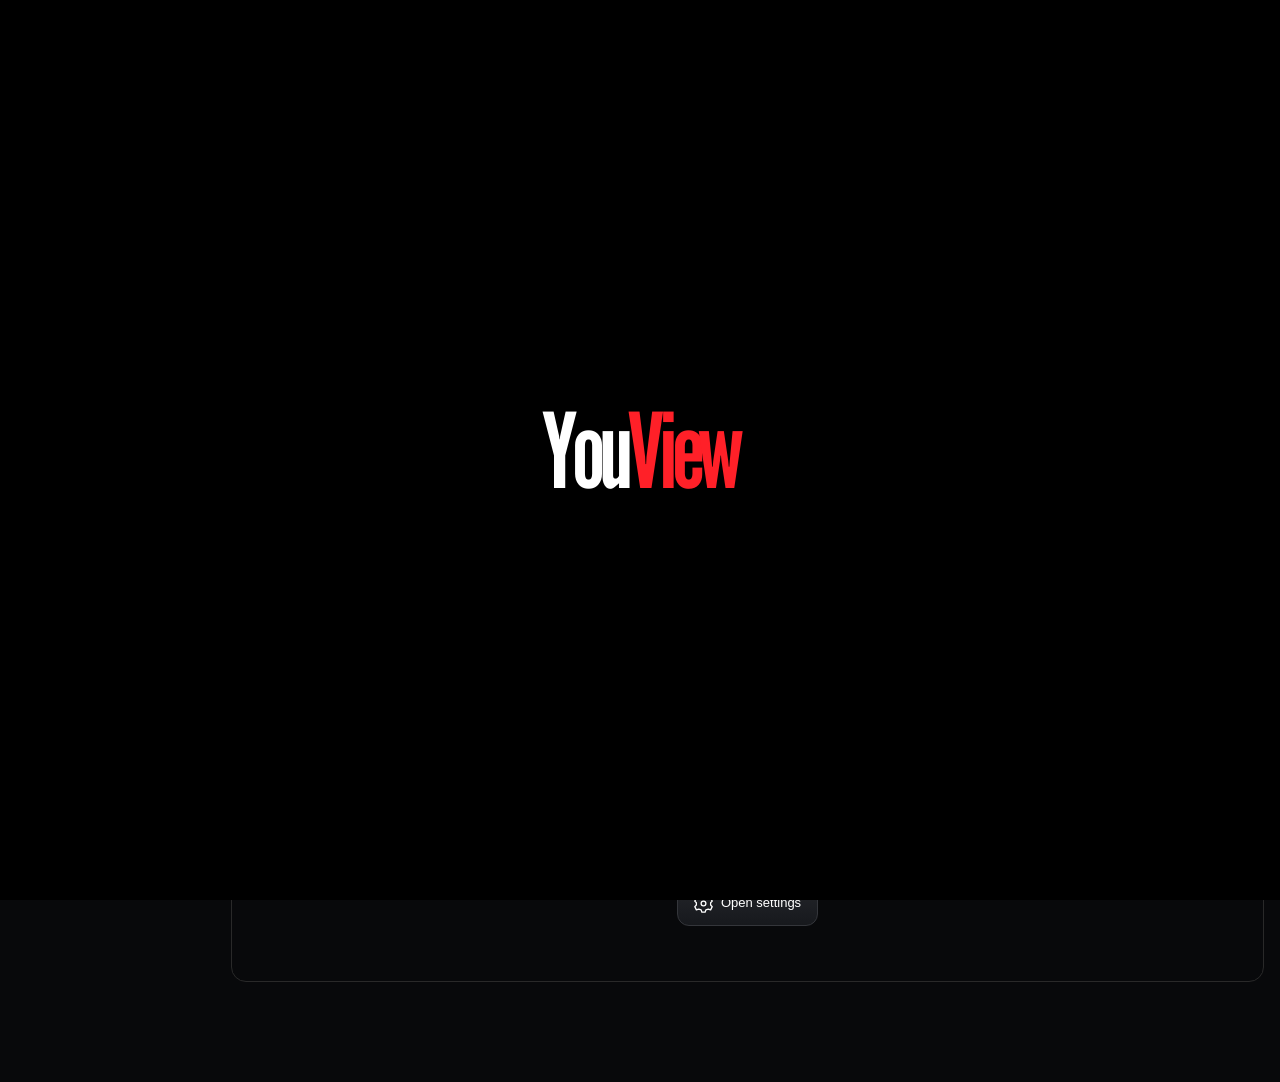
==== index.html @ bae87413 "Add iOS-style navigation, action sheets, touch feedback and quieter refreshes" ====
<!doctype html><html lang="en"><head><meta charset="utf-8"><meta name="viewport" content="width=device-width,initial-scale=1,viewport-fit=cover"><meta name="referrer" content="strict-origin-when-cross-origin"><link rel="preconnect" href="https://www.youtube.com"><meta name="theme-color" content="#0B0B0E"><meta name="apple-mobile-web-app-capable" content="yes"><meta name="apple-mobile-web-app-title" content="YouView"><meta name="description" content="Your YouTube. Your channels. Nothing else."><link rel="icon" href="./icons/icon-32.png"><link rel="apple-touch-icon" sizes="180x180" href="./icons/icon-180.png"><link rel="manifest" href="./manifest.webmanifest"><title>YouView</title><style>
*{box-sizing:border-box} :root{color-scheme:dark;font-family:"League Gothic","Arial Narrow",sans-serif;background:#0f0f0f;color:#f1f1f1}body{margin:0}button,input,select{font:inherit}button,a{ -webkit-tap-highlight-color:transparent}button{cursor:pointer;color:inherit;background:none;border:0}a{color:inherit}button:hover{background:#303030}header{position:sticky;top:0;background:#0f0f0ff5;z-index:10;height:68px;display:flex;align-items:center;gap:24px;padding:0 28px;border-bottom:1px solid #222}.brand{font-size:25px;font-weight:750;letter-spacing:-1.4px;display:flex;align-items:center;gap:9px;white-space:nowrap}.mark{background:#ff0033;color:white;border-radius:9px;padding:5px 10px;font-size:20px;letter-spacing:0}.search{max-width:600px;width:100%;display:flex;margin:auto;border:1px solid #3b3b3b;border-radius:24px;overflow:hidden}.search input{background:#121212;border:0;color:white;padding:11px 18px;min-width:0;width:100%;outline:none}.search button{background:#272727;padding:10px 22px}.avatar{background:#6b2935;border-radius:50%;width:34px;height:34px;font-weight:bold}aside{position:fixed;top:80px;bottom:0;width:205px;padding:12px;display:flex;flex-direction:column;gap:7px}aside button{text-align:left;padding:13px 17px;border-radius:10px;font-size:14px}.active{background:#292929!important}.muted{color:#aaa;font-size:13px;line-height:1.6}.aside-foot{margin-top:auto;padding:16px;font-size:11px;color:#888;line-height:1.8}main{margin-left:215px;padding:24px 30px 110px;max-width:1900px}h1{font-size:24px;margin:0 0 7px;letter-spacing:-.6px}h2{font-size:19px}.intro{display:flex;justify-content:space-between;align-items:center;gap:15px;margin-bottom:23px}.pill{border:1px solid #444;border-radius:22px;padding:9px 16px;font-size:13px;white-space:nowrap}.channels{display:flex;gap:22px;overflow:auto;padding:5px 2px 23px;scrollbar-width:thin}.channel{width:76px;flex-shrink:0;text-align:center;padding:0;font-size:11px;line-height:1.4}.bubble{width:62px;height:62px;border-radius:50%;background:#242424;border:2px solid #454545;display:grid;place-items:center;font-size:18px;font-weight:bold;position:relative;margin:0 auto 8px;overflow:visible}.bubble img{width:100%;height:100%;border-radius:50%;object-fit:cover}.badge{position:absolute;right:-5px;top:-3px;background:#f03;color:white;padding:2px 5px;border-radius:10px;font-size:10px}.filters{display:flex;gap:9px;overflow:auto;padding:16px 0 23px;border-top:1px solid #272727}.chip{background:#272727;padding:8px 13px;border-radius:8px;font-size:13px;white-space:nowrap}.chip.on{background:#f1f1f1;color:#111}.grid{display:grid;grid-template-columns:repeat(3,minmax(0,1fr));gap:30px 18px}.card{min-width:0;cursor:pointer}.thumb{aspect-ratio:16/9;background:#252525;border-radius:12px;overflow:hidden;position:relative}.thumb img{width:100%;height:100%;object-fit:cover}.progress{position:absolute;bottom:0;left:0;height:3px;background:#ff0033}.duration{position:absolute;right:7px;bottom:8px;background:#000c;font-size:11px;padding:3px 5px;border-radius:4px}.card.done .thumb img{opacity:.65}.video-title{font-size:15px;line-height:1.4;margin:11px 0 5px;font-weight:600;display:-webkit-box;-webkit-line-clamp:2;-webkit-box-orient:vertical;overflow:hidden}.empty{padding:55px 25px;border:1px solid #292929;border-radius:15px;text-align:center;grid-column:1/-1}.empty .big{font-size:35px;color:#777;margin-bottom:18px}.empty p{max-width:530px;margin:12px auto 22px;color:#aaa;line-height:1.7;font-size:14px}.red{background:#f03!important;border:0;color:white}.rows{max-width:950px}.row{display:flex;gap:15px;align-items:center;padding:15px 0;border-bottom:1px solid #272727}.row .name{flex:1;min-width:0}.row input{max-width:320px;width:100%;background:#181818;border:1px solid #444;padding:10px;border-radius:7px;color:white}.row select{background:#222;border:1px solid #444;padding:8px;max-width:110px}.panel{background:#191919;border:1px solid #303030;border-radius:12px;padding:22px;margin:22px 0;max-width:950px}.panel p{font-size:14px;color:#bbb;line-height:1.65}.panel input{background:#111;border:1px solid #444;padding:11px;color:white;border-radius:6px;width:100%;margin:8px 0}.tabs{display:flex;gap:14px;border-bottom:1px solid #333;margin:20px 0}.tabs button{padding:12px 3px;font-weight:600;color:#aaa}.tabs .on{color:white;border-bottom:2px solid white}.player-shell{position:fixed;z-index:30;right:25px;bottom:24px;width:min(700px,calc(100vw - 40px));background:#181818;border:1px solid #444;border-radius:12px;box-shadow:0 15px 80px #000a;overflow:hidden}.player-shell.mini{width:356px}.player-frame{height:394px;background:#000}.mini .player-frame{height:201px}.player-feedback{display:flex;align-items:center;gap:10px;padding:9px 14px;border-top:1px solid #303030;color:#bbb;font-size:12px}.player-feedback span{flex:1}.player-feedback .pill{padding:5px 10px}.player-bar{padding:10px 14px;display:flex;align-items:center;gap:8px}.player-bar strong{font-size:13px;flex:1;white-space:nowrap;overflow:hidden;text-overflow:ellipsis}.player-bar button{padding:7px;border-radius:6px}.details{padding:0 16px 16px;max-height:240px;overflow:auto;font-size:13px}.details summary{cursor:pointer;padding:10px 0}.details p{white-space:pre-wrap;line-height:1.6}.mini .details{display:none}.chapters button{display:block;text-align:left;padding:8px;width:100%;color:#ddd}.toast{position:fixed;left:50%;bottom:85px;transform:translateX(-50%);z-index:100;background:#eee;color:#111;padding:12px 22px;border-radius:10px;max-width:90%;font-size:13px}footer.mobile{display:none}.status{font-size:12px;color:#aaa;padding:6px 0 20px}.hidden{display:none!important}.history-day{grid-column:1/-1;margin:5px 0;font-size:16px}.toolbar{display:flex;align-items:center;gap:10px;margin:14px 0}.small{font-size:12px}.pending{color:#e4b76b}.loading{animation:pulse 1s infinite}@keyframes pulse{50%{opacity:.4}}@media(min-width:1600px){.grid{grid-template-columns:repeat(4,minmax(0,1fr))}}@media(max-width:1100px){aside{width:170px}main{margin-left:175px;padding:20px}.grid{grid-template-columns:repeat(2,minmax(0,1fr))}}@media(max-width:700px){header{height:60px;padding:0 15px;gap:12px}.brand{font-size:22px}.mark{font-size:15px;padding:5px 8px}.avatar{display:none}.search{margin-left:5px}.search input{padding:9px 12px;font-size:13px}.search button{padding:8px 12px}aside{display:none}main{margin:0;padding:20px 15px 100px}.intro h1{font-size:22px}.intro .muted{font-size:12px}.intro .pill{font-size:11px;padding:9px 11px}.channels{gap:14px}.channel{width:65px}.bubble{width:56px;height:56px}.grid{grid-template-columns:1fr;gap:25px}.thumb{border-radius:10px}.filters{padding-bottom:18px}.row{flex-wrap:wrap;gap:9px}.row .name{flex-basis:65%}.row input{max-width:none}.row select{max-width:130px}.player-shell{right:10px;bottom:76px;width:calc(100vw - 20px)}.player-frame{height:max(200px,calc((100vw - 20px)*.5625))}.player-shell.mini{width:min(356px,calc(100vw - 20px))}.mini .player-frame{height:201px}footer.mobile{position:fixed;bottom:0;left:0;right:0;z-index:20;background:#101010;border-top:1px solid #333;display:flex;padding:6px 5px max(9px,env(safe-area-inset-bottom))}footer.mobile button{flex:1;font-size:10px;padding:6px;border-radius:7px}footer.mobile span{display:block;font-size:20px;margin-bottom:4px}.panel{padding:17px}.details{max-height:180px}}
.player-shell.shorts-full{inset:0;width:100vw;max-width:none;height:100vh;height:100dvh;border:0;border-radius:0;display:flex;flex-direction:column;padding-top:env(safe-area-inset-top);padding-bottom:env(safe-area-inset-bottom)}.shorts-full .player-frame{flex:1;min-height:200px;height:auto!important}.shorts-full .player-frame iframe{display:block;width:100%;height:100%;border:0}.shorts-full .player-bar,.shorts-full .player-feedback,.shorts-full .details{flex-shrink:0}.shorts-full .details{padding:6px 14px}.shorts-full .details details,.shorts-full #chapters{display:none}.live-section{margin:18px 0 28px}.live-section h2{font-size:20px}.live-section .grid{max-width:1100px}@media(max-width:760px){header .brand{flex-shrink:0}header .search{min-width:0;flex:1}header .search input{min-width:0;width:100%}header .avatar{flex-shrink:0}footer.mobile button{min-width:0;flex:1;font-size:10px}}
.details .toolbar{flex-wrap:wrap}@media(max-width:700px){.details{max-height:min(330px,40dvh)}}
</style><link rel="preload" href="./fonts/Montserrat.ttf" as="font" type="font/ttf" crossorigin><link rel="stylesheet" href="./design.css?v=1.12.0"><link rel="stylesheet" href="./home.css?v=1.12.0"><link rel="stylesheet" href="./brand.css?v=1.12.0"><link rel="stylesheet" href="./assets/icon-system.css?v=icons-1"><style id="splash-critical">@font-face{font-family:YouViewSplash;src:url(./fonts/LeagueGothic.ttf) format("truetype");font-display:swap}
#startup-screen{position:fixed;inset:0;z-index:200;display:flex;align-items:center;justify-content:center;flex-direction:column;background:#000;gap:24px;opacity:1;transition:opacity .24s ease;isolation:isolate}
#startup-screen.departing{opacity:0;pointer-events:none}
.splash-title{position:relative;display:inline-block;font-family:YouViewSplash,Impact,sans-serif;font-weight:400;font-size:clamp(44px,12vw,104px);letter-spacing:-.045em;line-height:1.2;color:#fff;animation:splash-reveal 2.5s cubic-bezier(.2,.7,.2,1) both}
.splash-title .view{color:#ff2028}
.splash-title::after{content:'YouView';position:absolute;inset:0;color:transparent;background:linear-gradient(105deg,transparent 35%,#ff202855 45%,#fff9 49%,#ff2028 52%,transparent 62%);background-size:300% 100%;background-clip:text;-webkit-background-clip:text;pointer-events:none;animation:splash-sweep 2.5s ease-out both}
.splash-title::before{content:'';position:absolute;top:59%;left:55%;width:58%;height:1px;background:linear-gradient(90deg,#ff202800,#ff202899,transparent);filter:drop-shadow(0 0 5px #ff2028);opacity:0;animation:splash-trail 2.5s ease-out both;pointer-events:none}
.splash-status{position:absolute;bottom:max(18%,80px);text-align:center;max-width:300px;font:14px/1.5 var(--font-support);color:#a6abad;padding:16px}
.splash-status button{margin-top:14px}
.splash-loading{position:absolute;width:1px;height:1px;overflow:hidden;clip-path:inset(50%)}
@keyframes splash-reveal{0%{opacity:0;transform:scale(.96)}35%,100%{opacity:1;transform:scale(1)}}
@keyframes splash-sweep{0%,15%{background-position:150% 0;opacity:0}25%{opacity:1}85%{background-position:-50% 0;opacity:.8}100%{background-position:-50% 0;opacity:0}}
@keyframes splash-trail{0%,30%{opacity:0;transform:translateX(-12px)}60%{opacity:.65}100%{opacity:0;transform:translateX(24px)}}
@media(prefers-reduced-motion:reduce){.splash-title{animation:none}.splash-title::before,.splash-title::after{display:none}#startup-screen{transition:opacity .15s linear}}
</style><link rel="stylesheet" href="./assets/channels.css?v=1.10.4"><link rel="stylesheet" href="./assets/resume.css?v=1.12.0"><link rel="stylesheet" href="./assets/watch.css?v=1.12.0"><link rel="stylesheet" href="./assets/shorts-mini.css?v=1.12.0"><link rel="stylesheet" href="./assets/ios.css?v=1.12.0"></head><body><div id="startup-screen" role="status" aria-live="polite"><strong class="splash-title" aria-label="YouView">You<span class="view">View</span></strong><span class="splash-loading">Loading your saved library</span><div id="startup-recovery" class="splash-status hidden"><div>Loading is taking longer than expected.</div><button id="skip-startup" class="pill">Open Home</button></div></div><header class="app-header"><button id="ios-back" class="ios-back hidden" aria-label="Go back"><svg class="ui-icon" viewBox="0 0 24 24" aria-hidden="true"><path d="m15 5-7 7 7 7" fill="none" stroke="currentColor" stroke-width="2" stroke-linecap="round" stroke-linejoin="round"/></svg></button><button class="brand" data-nav="home" aria-label="YouView Home"><span class="wordmark"><span>You</span><span class="view">View</span></span></button><div class="header-actions"><button class="header-search" data-nav="search" aria-label="Search approved channels"><svg class="ui-icon" viewBox="0 0 32 32" aria-hidden="true"><use href="./assets/ui-icons.svg#search"></use></svg></button></div><form class="search hidden" id="searchform" aria-hidden="true"><input id="query" aria-label="Search approved content" tabindex="-1"><button tabindex="-1">Search</button></form></header><aside><button data-nav="home">⌂　 Home</button><button data-nav="shorts">▷　 Shorts</button><button data-nav="channels">▦　 Channels</button><button data-nav="you">◉　 You</button><div class="aside-foot">YOUR YOUTUBE.<br>YOUR CHANNELS.<br>NOTHING ELSE.<br><br>Videos provided by YouTube</div></aside><main id="main" tabindex="-1"></main><button id="ios-updates" class="ios-updates hidden">Uploads refreshed · Show updates</button><div id="ios-pull" class="ios-pull hidden" role="status"></div><dialog id="ios-sheet" class="ios-sheet" aria-labelledby="ios-sheet-title"><div id="ios-sheet-handle" class="ios-sheet-handle"><span></span><button id="ios-sheet-close" aria-label="Close actions">✕</button></div><h2 id="ios-sheet-title">Video actions</h2><div class="ios-sheet-actions"></div><button id="ios-sheet-cancel" class="ios-sheet-cancel">Cancel</button></dialog><section id="player-shell" class="player-shell hidden" aria-label="Video player"><div class="watch-header"><button id="minimize" aria-label="Toggle mini player"><svg class="ui-icon" viewBox="0 0 24 24" aria-hidden="true"><use href="./assets/ui-icons.svg#chevron-down"></use></svg></button><span class="wordmark">You<span class="view">View</span></span><button id="close-player" aria-label="Close player">✕</button></div><div class="shorts-top"><span class="wordmark">You<span class="view">View</span></span><span id="shorts-scope">Approved channels</span></div><div class="player-frame" id="player-frame"><div id="ytplayer"></div></div><div class="player-quick-controls" role="group" aria-label="Quick playback controls"><button id="back10" aria-label="Rewind ten seconds" title="Rewind 10 seconds" disabled><svg class="ui-icon" viewBox="0 0 24 24" aria-hidden="true"><use href="./assets/ui-icons.svg#back10"></use></svg></button><button id="speed2" aria-label="Play at double speed" aria-pressed="false" title="Play at double speed" disabled>2×</button><button id="forward10" aria-label="Forward ten seconds" title="Forward 10 seconds" disabled><svg class="ui-icon" viewBox="0 0 24 24" aria-hidden="true"><use href="./assets/ui-icons.svg#forward10"></use></svg></button></div><div class="mini-info"><strong id="mini-title"></strong><span id="mini-channel"></span><span id="mini-time"></span><div class="mini-actions"><button id="mini-pause" aria-label="Play or pause"><svg class="ui-icon" viewBox="0 0 24 24" aria-hidden="true"><use href="./assets/ui-icons.svg#pause"></use></svg></button><button id="mini-expand" aria-label="Expand player"><svg class="ui-icon" viewBox="0 0 24 24" aria-hidden="true"><use href="./assets/ui-icons.svg#restore"></use></svg></button><button id="mini-close" aria-label="Close player"><svg class="ui-icon" viewBox="0 0 24 24" aria-hidden="true"><use href="./assets/ui-icons.svg#close"></use></svg></button></div></div><div class="mini-progress" aria-hidden="true"><span id="mini-progress-fill"></span></div><div class="player-feedback"><span id="playback-status" aria-live="off">Ready</span><button id="retry-player" class="pill hidden">Retry player</button></div><div class="player-bar"><span class="watch-remaining" id="watch-remaining"></span></div><h1 class="watch-title" id="playing-title"></h1><div id="short-nav" class="toolbar hidden" aria-label="Shorts navigation"><button class="pill" id="previous-short">↑ Previous</button><button class="pill" id="next-short">↓ Next</button><button class="pill" id="short-channel">Channel</button><button class="pill" id="short-share">Share</button><details class="short-more"><summary>More</summary><button class="pill" id="not-short">Not a Short</button></details><span class="muted">Swipe up/down here</span></div><div class="details"><div class="player-identity"><img id="watch-avatar" src="./assets/avatar.svg" alt=""><button id="player-channel"></button><span class="muted" id="player-metadata"></span></div><div class="toolbar"><button class="pill" id="share">Share</button><button class="pill" id="replay-video">Replay</button><button class="pill" id="mark-short">Mark as Short</button><a class="pill" id="youtube-link" target="_blank" rel="noopener">Open in YouTube ↗</a></div><div class="player-detail-tabs" role="tablist" aria-label="Video details"><button data-player-detail="Chapters" role="tab" aria-selected="true">Chapters</button><button data-player-detail="Description" role="tab" aria-selected="false">Description</button><button data-player-detail="Related" role="tab" aria-selected="false">Related</button></div><div id="chapter-pane"><div id="chapters" class="chapters"></div></div><div id="description-pane" class="hidden"><details open><summary>Full description</summary><p id="description"></p></details></div><div id="related-pane" class="hidden"></div></div><div class="short-progress" aria-hidden="true"><div id="short-progress-fill"></div></div><nav class="short-primary" aria-label="Shorts app navigation"><button data-short-nav="home" aria-label="Home"><svg class="ui-icon" viewBox="0 0 32 32" aria-hidden="true" focusable="false"><use href="./assets/ui-icons.svg#home"></use></svg></button><button data-short-nav="shorts" aria-label="Shorts"><svg class="ui-icon" viewBox="0 0 32 32" aria-hidden="true" focusable="false"><use href="./assets/ui-icons.svg#shorts"></use></svg></button><button data-short-nav="channels" aria-label="Channels"><svg class="ui-icon" viewBox="0 0 32 32" aria-hidden="true" focusable="false"><use href="./assets/ui-icons.svg#channels"></use></svg></button><button data-short-nav="you" aria-label="You"><svg class="ui-icon" viewBox="0 0 32 32" aria-hidden="true" focusable="false"><use href="./assets/ui-icons.svg#you"></use></svg></button></nav></section><footer class="mobile"><button data-nav="home" aria-label="Home"><svg class="ui-icon" viewBox="0 0 32 32" aria-hidden="true" focusable="false"><use href="./assets/ui-icons.svg#home"></use></svg></button><button data-nav="shorts" aria-label="Shorts"><svg class="ui-icon" viewBox="0 0 32 32" aria-hidden="true" focusable="false"><use href="./assets/ui-icons.svg#shorts"></use></svg></button><button data-nav="channels" aria-label="Channels"><svg class="ui-icon" viewBox="0 0 32 32" aria-hidden="true" focusable="false"><use href="./assets/ui-icons.svg#channels"></use></svg></button><button data-nav="you" aria-label="You"><svg class="ui-icon" viewBox="0 0 32 32" aria-hidden="true" focusable="false"><use href="./assets/ui-icons.svg#you"></use></svg></button></footer><div id="toast" class="toast hidden" role="status"></div><script defer src="./assets/icon-system.js?v=icons-1"></script><script>
const SEED=[{"name": "The Dan Le Batard Show", "handle": "LeBatardShow", "category": "NFL", "key": "0", "visits": 0, "lastVisit": 0, "id": "UCAIZ314ffmfM4PynCR8vElw"}, {"name": "Locked On Packers", "handle": "", "category": "Packers", "key": "1", "visits": 0, "lastVisit": 0, "id": "UCufUP6i_pdfTjqVEswITOmw"}, {"name": "Pack-A-Day Podcast", "handle": "", "category": "Packers", "key": "2", "visits": 0, "lastVisit": 0, "id": "UCSGx5Pq0zA_7O726M3JEptA"}, {"name": "Cheesehead TV", "handle": "", "category": "Packers", "key": "3", "visits": 0, "lastVisit": 0, "id": "UCMzR22wVc2Ru8Hz0fsVzkIQ"}, {"name": "NFL", "handle": "", "category": "NFL", "key": "4", "visits": 0, "lastVisit": 0, "id": "UCDVYQ4Zhbm3S2dlz7P1GBDg"}, {"name": "Green Bay Packers", "handle": "", "category": "Packers", "key": "5", "visits": 0, "lastVisit": 0, "id": "UCJtI-l6La0zniodFtSHYrBg"}, {"name": "NBA on ESPN", "handle": "", "category": "NBA", "key": "6", "visits": 0, "lastVisit": 0, "id": "UCVSSpcmZD2PwPBqb8yKQKBA"}, {"name": "SidelineScoop", "handle": "", "category": "NFL", "key": "7", "visits": 0, "lastVisit": 0, "id": "UCk42R8SfxN9S0rXCs3M6PJg"}, {"name": "Whristan", "handle": "", "category": "NBA", "key": "8", "visits": 0, "lastVisit": 0, "id": "UCZnyeu3uNok6cQb60jkhwag"}, {"name": "Andrew Fenichel", "handle": "", "category": "NBA", "key": "9", "visits": 0, "lastVisit": 0, "id": "UCenGh_r6mAm8uvnso5JWVjA"}, {"name": "House Call", "handle": "", "category": "NFL", "key": "10", "visits": 0, "lastVisit": 0, "id": "UCx236IQ7xAa8EJWERW_IXQw"}, {"name": "The Athletic Football Show", "handle": "", "category": "NFL", "key": "11", "visits": 0, "lastVisit": 0, "id": "UC6gWjMSDj7-8j3iCc2ZGo3g"}, {"name": "Locked On Packers - Hit", "handle": "", "category": "Packers", "key": "12", "visits": 0, "lastVisit": 0, "id": "UCWePvj_uzEkJB9Jtk6-kIhA"}, {"name": "Numbers On The Board", "handle": "", "category": "NBA", "key": "13", "visits": 0, "lastVisit": 0, "id": "UCH0EbeyJ4S0_E0Focsmv8Rg"}, {"name": "LeBron James", "handle": "lebron", "category": "NBA", "key": "14", "visits": 0, "lastVisit": 0, "id": "UCV9dV3DcAZWGnT2yFNKxStA"}, {"name": "Golf in the Family", "handle": "", "category": "Golf", "key": "15", "visits": 0, "lastVisit": 0, "id": "UC7G9eBCCtUhtjIGPWTEAV5Q"}, {"name": "The Brilliantly Dumb Show", "handle": "", "category": "Golf", "key": "16", "visits": 0, "lastVisit": 0, "id": "UCg6udYFtvQWyFyek-fwYz3g"}, {"name": "Bob Does Sports", "handle": "", "category": "Golf", "key": "17", "visits": 0, "lastVisit": 0, "id": "UCqr4sONkmFEOPc3rfoVLEvg"}, {"name": "Bob Does Sports Podcast", "handle": "", "category": "Golf", "key": "18", "visits": 0, "lastVisit": 0, "id": "UCNgebo9LnovieD353k-YRag"}, {"name": "Grant Horvat Golf", "handle": "", "category": "Golf", "key": "19", "visits": 0, "lastVisit": 0, "id": "UCgUueMmSpcl-aCTt5CuCKQw"}, {"name": "Bob HQ Studios", "handle": "", "category": "Golf", "key": "20", "visits": 0, "lastVisit": 0, "id": "UCxKaDQcx7R-Ejokf6MZ6HWw"}, {"name": "Bryan Bros Golf", "handle": "", "category": "Golf", "key": "21", "visits": 0, "lastVisit": 0, "id": "UCdCxaD8rWfAj12rloIYS6jQ"}, {"name": "Kevin Hart Golfs", "handle": "", "category": "Golf", "key": "22", "visits": 0, "lastVisit": 0, "id": "UCCmD-f9YbHWXyLpEvaiKvEw"}, {"name": "Golfuv", "handle": "", "category": "Golf", "key": "23", "visits": 0, "lastVisit": 0, "id": "UCXBNySs3jHNEuSdLlkLfpZQ"}, {"name": "Grant Horvat Golf 2", "handle": "", "category": "Golf", "key": "24", "visits": 0, "lastVisit": 0, "id": "UCjw5RoGW4zG-zNpc5v8oFxA"}, {"name": "ShaneOhGolfs", "handle": "", "category": "Golf", "key": "25", "visits": 0, "lastVisit": 0, "id": "UCXSpdCC9PKlul28Yiq4OdnA"}, {"name": "Robby Berger", "handle": "", "category": "Golf", "key": "26", "visits": 0, "lastVisit": 0, "id": "UCs7hJfreZhOmxqTdDRNlwQQ"}, {"name": "Internet Invitational", "handle": "", "category": "Golf", "key": "27", "visits": 0, "lastVisit": 0, "id": "UCJYcgUQoqxm10AkF9la6ICg"}, {"name": "YGT", "handle": "", "category": "Golf", "key": "28", "visits": 0, "lastVisit": 0, "id": "UCMeDtlgNov74ALWjLad45fA"}, {"name": "Taco Golf", "handle": "", "category": "Golf", "key": "29", "visits": 0, "lastVisit": 0, "id": "UCpMl4nfWUiYKdq8Il8ZICPQ"}, {"name": "Feed Bob | Clips", "handle": "", "category": "Golf", "key": "30", "visits": 0, "lastVisit": 0, "id": "UC7NZ-EHm0pf94mvqiRov1JQ"}, {"name": "Breakfast Ball Golf", "handle": "", "category": "Golf", "key": "31", "visits": 0, "lastVisit": 0, "id": "UCgReh40qp14rpC1Sebbfi0A"}, {"name": "Fat Perez", "handle": "", "category": "Golf", "key": "32", "visits": 0, "lastVisit": 0}, {"name": "Ambassador Baptist Ministries | The Rardin Family", "handle": "ABMRardins", "category": "Ministry", "key": "33", "visits": 0, "lastVisit": 0, "id": "UCDmVFxgU9K7BhmgVlfB2hxw"}, {"name": "Iglesia Bautista Fe", "handle": "IBF2002", "category": "Ministry", "key": "34", "visits": 0, "lastVisit": 0, "id": "UCn2-6zfv40arN9Pc22kg5GA"}, {"name": "Faith Baptist Church | Bourbonnais, IL", "handle": "FBCBourbonnais", "category": "Ministry", "key": "35", "visits": 0, "lastVisit": 0, "id": "UCpJnk-it-oEVVJPezIp2OdQ"}];
const $=s=>document.querySelector(s),esc=s=>String(s??'').replace(/[&<>"']/g,c=>({'&':'&amp;','<':'&lt;','>':'&gt;','"':'&quot;',"'":'&#39;'}[c]));
let startupPending=true;
const splashStartedAt=Date.now();
function finishStartup(){if(!startupPending)return;startupPending=false;clearTimeout(startupTimeout);clearTimeout(startupRecovery);const splash=$('#startup-screen');splash.setAttribute('aria-hidden','true');render();const revealDelay=Math.max(0,2250-(Date.now()-splashStartedAt));setTimeout(()=>{splash.classList.add('departing');setTimeout(()=>splash.classList.add('hidden'),250)},revealDelay)}
const startupRecovery=setTimeout(()=>$('#startup-recovery').classList.remove('hidden'),6000);const startupTimeout=setTimeout(finishStartup,12000);$('#skip-startup').onclick=finishStartup;
let fullIndexRunning=false,fullIndexRequest=0;
let renderedShorts=[],shortsSequence=[],shortTouch=null;
let searchVisible=100,remoteSearch=null,historyIndex={running:false,pages:0,added:0,errors:0,message:''},indexJob=0,playlistView=null;
let db,st={channels:SEED,videos:[],progress:{},history:{},updated:0},route='home',selected=null,category='All',tab='Videos',order='Latest',query='',player=null,current=null,dirty=false,transitioning=false,refreshing=false,apiStatus={},playbackQueue=[],playbackQueueIndex=-1,saveChain=Promise.resolve();
const ready=new Promise(resolve=>{const r=indexedDB.open('youview',1);r.onupgradeneeded=()=>r.result.createObjectStore('state');r.onsuccess=()=>{db=r.result;const q=db.transaction('state').objectStore('state').get('main');q.onsuccess=()=>{if(q.result){st=q.result;const previousCount=st.videos.length;st.videos=st.videos.filter(v=>!v.cachedAt||Date.now()-v.cachedAt<30*86400000);if(st.videos.length<previousCount)for(const c of st.channels)delete c.nextPage;for(const c of st.channels){const seed=SEED.find(x=>x.key===c.key&&x.name===c.name);if(seed?.id&&!c.id)c.id=seed.id}}resolve()};q.onerror=()=>resolve()};r.onerror=()=>{toast('Device storage is unavailable. Progress cannot be saved.');resolve()}});
function persist(){if(!db)return Promise.resolve();const snapshot=structuredClone(st);saveChain=saveChain.catch(()=>{}).then(()=>new Promise(resolve=>{const tx=db.transaction('state','readwrite');tx.objectStore('state').put(snapshot,'main');tx.oncomplete=()=>{window.dispatchEvent?.(new Event('youview-state-saved'));resolve()};tx.onerror=()=>{toast('Saving failed. Export a backup in Settings.');resolve()}}));return saveChain}
function toast(t){$('#toast').textContent=t;$('#toast').classList.remove('hidden');clearTimeout(window.to);window.to=setTimeout(()=>$('#toast').classList.add('hidden'),5000)}
const KEY_STORAGE='youview-youtube-key';
function rememberedKey(){try{return localStorage.getItem(KEY_STORAGE)||''}catch{return ''}}
function readKey(){try{return sessionStorage.getItem(KEY_STORAGE)||rememberedKey()}catch{return rememberedKey()}}
function saveKey(key,remember){let saved=true;try{sessionStorage.setItem(KEY_STORAGE,key)}catch{saved=false}try{if(remember)localStorage.setItem(KEY_STORAGE,key);else localStorage.removeItem(KEY_STORAGE)}catch{if(remember)saved=false}return saved}
function forgetKey(){for(const storage of ['sessionStorage','localStorage'])try{window[storage].removeItem(KEY_STORAGE)}catch{}}
let youtubeKey=readKey();
async function yt(resource,params){if(!youtubeKey)throw Error('Add your free YouTube API key in Settings to connect videos.');const u=new URL('https://www.googleapis.com/youtube/v3/'+resource);for(const[k,v]of Object.entries({...params,key:youtubeKey}))if(v!==undefined&&v!==null)u.searchParams.set(k,v);const r=await fetch(u);const d=await r.json();if(!r.ok||d.error)throw Error('YouTube request failed. Check your API key, its website restrictions, and daily quota.');return d}
function apiDuration(s){const m=s?.match(/P(?:(\d+)D)?T(?:(\d+)H)?(?:(\d+)M)?(?:(\d+)S)?/);return m?(+m[1]||0)*86400+(+m[2]||0)*3600+(+m[3]||0)*60+(+m[4]||0):0}
function apiVideo(v){const thumb=v.snippet.thumbnails?.maxres||v.snippet.thumbnails?.standard||v.snippet.thumbnails?.high||v.snippet.thumbnails?.medium;return{id:v.id,title:v.snippet.title,channel:v.snippet.channelTitle,channelId:v.snippet.channelId,published:v.snippet.publishedAt,thumbnail:thumb?.url,thumbnailWidth:thumb?.width,thumbnailHeight:thumb?.height,description:v.snippet.description,duration:apiDuration(v.contentDetails?.duration),views:+v.statistics?.viewCount||0,live:v.snippet.liveBroadcastContent==='live',upcoming:v.snippet.liveBroadcastContent==='upcoming',wasLive:!!v.liveStreamingDetails,madeForKids:v.status?.madeForKids!==false,cachedAt:Date.now()}}
async function apiVideos(ids){if(!ids.length)return[];const d=await yt('videos',{part:'snippet,contentDetails,statistics,liveStreamingDetails,status',id:ids.join(',')});return(d.items||[]).map(apiVideo)}
async function api(path){const u=new URL(path,location.origin),id=u.searchParams.get('id');switch(u.pathname){
case'/api/status':return{api:!!youtubeKey,chapters:!!youtubeKey};
case'/api/channelmeta':{const d=await yt('channels',{part:'snippet',id:st.channels.filter(c=>c.id).map(c=>c.id).join(',')});return{items:d.items||[]}}
case'/api/resolve':{let url;try{url=new URL(u.searchParams.get('url'))}catch{throw Error('Paste a full YouTube channel URL.')}if(url.protocol!=='https:'||!['youtube.com','www.youtube.com','m.youtube.com'].includes(url.hostname))throw Error('Use a YouTube channel URL.');const parts=url.pathname.split('/').filter(Boolean);let params={part:'snippet,contentDetails'};if(parts[0]==='channel'&&/^UC[\w-]{22}$/.test(parts[1]||''))params.id=parts[1];else if(parts[0]?.startsWith('@'))params.forHandle=parts[0];else throw Error('Use a /@handle or /channel/UC… URL.');const d=await yt('channels',params);const c=d.items?.[0];if(!c)throw Error('Channel not found.');return{id:c.id,name:c.snippet.title,handle:(c.snippet.customUrl||'').replace(/^@/,''),image:c.snippet.thumbnails?.default?.url,description:c.snippet.description,uploadsId:c.contentDetails?.relatedPlaylists?.uploads}}
case'/api/uploads':{if(!/^UC[\w-]{22}$/.test(id||''))throw Error('Invalid channel ID');const c=ch(id);let playlist=c?.uploadsId;if(!playlist){const d=await yt('channels',{part:'contentDetails',id});playlist=d.items?.[0]?.contentDetails?.relatedPlaylists?.uploads;if(c)c.uploadsId=playlist}if(!playlist)return{videos:[]};const d=await yt('playlistItems',{part:'contentDetails',playlistId:playlist,maxResults:50,pageToken:u.searchParams.get('page')||undefined});return{videos:await apiVideos((d.items||[]).map(x=>x.contentDetails.videoId)),nextPage:d.nextPageToken||null}}
case'/api/video':return{video:(await apiVideos([id]))[0]||null};
case'/api/live':{if(!ch(id))throw Error('Channel is not approved.');const d=await yt('search',{part:'snippet',channelId:id,type:'video',eventType:'live',maxResults:50});const videos=await apiVideos((d.items||[]).map(x=>x.id?.videoId).filter(Boolean));return{videos:videos.filter(v=>v.channelId===id&&v.live)}}
case'/api/search':{if(!ch(id))throw Error('Channel is not approved.');const d=await yt('search',{part:'snippet',channelId:id,q:u.searchParams.get('q'),type:'video',maxResults:50,pageToken:u.searchParams.get('page')||undefined});return{videos:(await apiVideos((d.items||[]).map(x=>x.id?.videoId).filter(Boolean))).filter(v=>v.channelId===id),nextPage:d.nextPageToken||null}}
case'/api/playlists':{if(!ch(id))throw Error('Channel is not approved.');const d=await yt('playlists',{part:'snippet,contentDetails',channelId:id,maxResults:50,pageToken:u.searchParams.get('page')||undefined});return{items:(d.items||[]).filter(p=>p.snippet.channelId===id).map(p=>({id:p.id,title:p.snippet.title,itemCount:p.contentDetails?.itemCount,description:p.snippet.description})),nextPage:d.nextPageToken||null}}
case'/api/playlist':{st.playlistOwners=st.playlistOwners||{};let owner=st.playlistOwners[id];if(!owner||Date.now()-owner.at>86400000){const p=await yt('playlists',{part:'snippet',id});const channelId=p.items?.[0]?.snippet.channelId;if(!ch(channelId))throw Error('This playlist is not owned by an approved channel.');owner=st.playlistOwners[id]={channelId,at:Date.now()}}if(!ch(owner.channelId))throw Error('Playlist channel is no longer approved.');const d=await yt('playlistItems',{part:'contentDetails',playlistId:id,maxResults:50,pageToken:u.searchParams.get('page')||undefined});const ids=(d.items||[]).map(x=>x.contentDetails?.videoId).filter(x=>/^[\w-]{11}$/.test(x||'')),videos=await apiVideos(ids);return{videos:ids.map(id=>videos.find(v=>v.id===id)).filter(Boolean),entryCount:(d.items||[]).length,nextPage:d.nextPageToken||null}}
case'/api/chapters':return retrieveChapterComment(u.searchParams.get('video'),u.searchParams.get('page')||undefined);
default:throw Error('Unsupported action')}}

function ch(id){return st.channels.find(c=>c.id===id)}function initials(n){return n.split(/\s+/).slice(0,2).map(s=>s[0]).join('').toUpperCase()}
function resetUploadCounters(){const now=Date.now();for(const c of st.channels)c.lastVisit=now;st.uploadCounterResetVersion=2;return persist()}
function initializeUploadCounters(){if(st.uploadCounterResetVersion!==2)return resetUploadCounters()}
function bubble(c){let n=st.videos.filter(v=>v.channelId===c.id&&Date.parse(v.published)>c.lastVisit).length;return '<div class="bubble">'+(c.image?'<img src="'+esc(c.image)+'" alt="">':esc(initials(c.name)))+(st.videos.some(v=>v.channelId===c.id&&v.live)?'<span class="badge">LIVE</span>':n?'<span class="badge upload-dot" role="img" aria-label="New uploads"></span>':'')+'</div>'}

function time(n){n=Math.floor(n||0);return n>=3600?Math.floor(n/3600)+':'+String(Math.floor(n/60)%60).padStart(2,'0')+':'+String(n%60).padStart(2,'0'):Math.floor(n/60)+':'+String(n%60).padStart(2,'0')}
function date(s){return new Date(s).toLocaleDateString(undefined,{month:'short',day:'numeric',year:'numeric'})}
function isFreshUpload(v,now=Date.now()){const age=now-Date.parse(v.published);return Number.isFinite(age)&&age>=0&&age<86400000&&!st.progress[v.id]?.finished}
function card(v){if(!/^[\w-]{11}$/.test(v.id))return '';const p=st.progress[v.id],c=ch(v.channelId);return '<article class="card '+(p?.finished?'done':'')+'" data-video="'+esc(v.id)+'" tabindex="0" role="button" aria-label="'+esc(v.title)+'"><div class="thumb '+(isFreshUpload(v)?'fresh':'')+'"><img loading="lazy" src="'+esc(v.thumbnail)+'" alt="">'+(v.live?'<span class="duration">🔴 LIVE</span>':v.duration?'<span class="duration">'+time(v.duration)+'</span>':'')+(p?'<div class="progress" style="width:'+Math.min(100,p.position/p.duration*100||0)+'%"></div>':'')+'</div><div class="video-title">'+esc(v.title)+'</div><div class="muted">'+esc(c?.name||v.channel)+'<br>'+date(v.published)+(p?' · '+(p.finished?'Watched':time(p.position)+' watched'):'')+'</div>'+(route==='history'?'<button class="pill small" data-remove-history="'+esc(v.id)+'">Remove from history</button>':'')+'</article>'}
let historyType='All',historyChannel='All',historyUndo=null;
function historyDateLabel(at,now=Date.now()){const d=new Date(at),today=new Date(now),yesterday=new Date(now);yesterday.setDate(yesterday.getDate()-1);return d.toDateString()===today.toDateString()?'Today':d.toDateString()===yesterday.toDateString()?'Yesterday':date(at)}
function historyPage(){
 let h='<div class="intro"><div><h1>Watch history</h1><div class="muted">What you watched, at your pace.</div></div><button class="pill" id="clear-history">Clear history…</button></div><div class="history-controls"><form id="history-search-form"><input id="history-search" aria-label="Search watch history" placeholder="Search watch history" value="'+esc(query)+'"><button class="pill" aria-label="Submit history search">Search</button></form><select id="history-type" aria-label="History content type">'+['All','Videos','Shorts'].map(t=>'<option '+(t===historyType?'selected':'')+'>'+t+'</option>').join('')+'</select><select id="history-channel-filter" aria-label="History channel"><option value="All">All channels</option>'+st.channels.filter(c=>c.id).map(c=>'<option value="'+esc(c.id)+'" '+(historyChannel===c.id?'selected':'')+'>'+esc(c.name)+'</option>').join('')+'</select></div>'+(historyUndo?'<p class="settings-note">History cleared. Playback positions were preserved. <button class="pill" id="undo-clear-history">Undo clear</button></p>':'')+'<div class="history-list">';
 const entries=Object.entries(st.history).sort((a,b)=>(b[1].at||0)-(a[1].at||0));let day='',count=0;
 for(const[id,record]of entries){if(!/^[\w-]{11}$/.test(id))continue;const v=st.videos.find(v=>v.id===id);if(v&&!ch(v.channelId))continue;
 if(!v){if(query||historyType!=='All'||historyChannel!=='All')continue}else{if(query&&searchScore(v,query)<=0)continue;if(historyChannel!=='All'&&v.channelId!==historyChannel)continue;if(historyType==='Shorts'&&!isShortForm(v)||historyType==='Videos'&&isShortForm(v))continue}
 const label=historyDateLabel(record.at||0);if(day!==label){day=label;h+='<h2 class="history-day">'+esc(label)+'</h2>'}count++;
 if(!v){h+='<div class="history-item"><div class="history-unavailable">Metadata not loaded</div><div><strong>Video details unavailable</strong><p class="history-state">Saved viewing record retained. Load this channel’s uploads to restore available details.</p></div><button class="history-remove" data-remove-history="'+id+'" aria-label="Remove unavailable video from history">×</button></div>';continue}
 const p=st.progress[id],c=ch(v.channelId);h+='<article class="history-item '+(p?.finished?'done':'')+'"><button class="history-thumb" data-video="'+id+'" aria-label="Play '+esc(v.title)+'"><div class="thumb '+(isFreshUpload(v)?'fresh':'')+'"><img loading="lazy" src="'+esc(v.thumbnail)+'" alt="">'+(v.duration?'<span class="duration">'+time(v.duration)+'</span>':'')+(p?'<div class="progress" style="width:'+Math.min(100,p.position/p.duration*100||0)+'%"></div>':'')+'</div></button><div><span class="history-kind">'+(isShortForm(v)?'SHORT':'VIDEO')+'</span><br><button class="history-title" data-video="'+id+'">'+esc(v.title)+'</button><button class="history-channel" data-channel="'+esc(c.key)+'">'+esc(c.name)+'</button><div class="history-state">'+(p?(p.finished?'Watched':time(p.position)+' of '+time(p.duration)+' watched'):'Started')+' · '+esc(date(v.published))+'</div></div><button class="history-remove" data-remove-history="'+id+'" aria-label="Remove '+esc(v.title)+' from history">×</button></article>';
 }return h+(count?'':empty(query?'No matching history':'Your history starts here','Only your approved channels appear here.'))+'</div>';
}
function settingsIntro(){return '<div class="panel settings-brand"><img src="./icons/icon-192.png" alt=""><div><h2><span class="wordmark">You<span class="view">View</span></span></h2><p>Version 1.12.0 · SILK</p></div></div><nav class="settings-jump" aria-label="Settings sections"><a href="#settings-youtube">YouTube</a><a href="#settings-archives">Archives & Shorts</a><a href="#settings-sync">Sync</a><a href="#settings-storage">Your data</a><a href="#settings-install">Install</a></nav>'}
function styleSettings(h){for(const[title,id]of [['Archives and Shorts','archives'],['Private cross-device sync','sync'],['Free, local-first playback','storage'],['Playback limitations','playback'],['Connect YouTube — free API key','youtube'],['Install on iPhone','install']])h=h.replace('<div class="panel"><h2>'+title,'<div class="panel settings-section" id="settings-'+id+'"><h2>'+title);for(const[id,label]of [['sync-url','Project URL'],['sync-key','Publishable key'],['sync-email','Email'],['sync-password','Password']])h=h.replace('<input id="'+id+'"','<label for="'+id+'">'+label+'</label><input id="'+id+'"');return h.replace(/<p>Playback uses recently verified video metadata[\s\S]*?<\/p>/,'<details><summary>API key, privacy and storage details</summary>$&</details>')}
function empty(title,text,button=''){return '<div class="empty"><div class="big">▷</div><h2>'+title+'</h2><p>'+text+'</p>'+button+'</div>'}
function isShortForm(v){if(v.live||v.wasLive)return false;const choice=st.shortOverrides?.[v.id]?.value??v.isShort;if(typeof choice==='boolean')return choice;return v.duration>0&&v.duration<=180&&(st.includeShortClips===true||/(?:^|\s)#shorts?\b/i.test((v.title||'')+' '+(v.description||'')))}
function classifyShort(id,value){st.shortOverrides??={};st.shortOverrides[id]={value,at:Date.now()};persist()}
let shelfChannel='All',shelfRecent='All time';
function primaryRoute(r){return ['home','shorts','channels'].includes(r)?r:r==='channel'?'channels':r==='search'?'':'you'}
function continueVideos(){return st.videos.filter(v=>ch(v.channelId)&&!isShortForm(v)&&st.progress[v.id]?.position>0&&st.progress[v.id].duration>0&&!st.progress[v.id].finished&&st.progress[v.id].shelfDismissed!==true).sort((a,b)=>(st.progress[b.id]?.at||0)-(st.progress[a.id]?.at||0))}
function dismissShelf(id){saveProgress();if(st.progress[id])st.progress[id]={...st.progress[id],shelfDismissed:true,at:Date.now()};persist();render()}
function shelfMenu(v){return '<details class="shelf-menu"><summary aria-label="Actions for '+esc(v.title)+'">More ···</summary><div><button data-resume="'+v.id+'">Resume</button><button data-restart="'+v.id+'">Start from beginning</button><button data-dismiss-shelf="'+v.id+'">Remove from Continue Watching</button><button data-channel="'+esc(ch(v.channelId).key)+'">Open channel</button><button data-share-video="'+v.id+'">Share</button></div></details>'}
function shelfCard(v,featured=false){const p=st.progress[v.id],c=ch(v.channelId),left=Math.max(0,p.duration-p.position),percent=Math.max(0,Math.min(100,p.position/p.duration*100));return '<article class="shelf-card resume-card '+(featured?'featured':'compact')+'"><button class="shelf-art" data-video="'+v.id+'" aria-label="Resume '+esc(v.title)+'">'+homeArtwork(v)+'</button><div class="shelf-info">'+(featured?'<span class="eyebrow">LAST WATCHED</span>':'')+'<h2><button data-video="'+v.id+'">'+esc(v.title)+'</button></h2><button class="history-channel resume-channel" data-channel="'+esc(c.key)+'">'+homeAvatar(c)+'<span>'+esc(c.name)+'</span></button><p class="resume-remaining">'+Math.ceil(left/60)+' min left · '+esc(date(p.at||0))+'</p>'+(featured?'<div class="resume-actions"><button class="pill red" data-resume="'+v.id+'">'+uiIcon('play')+'Resume</button><button class="pill icon-only" data-restart="'+v.id+'" aria-label="Start from beginning">'+uiIcon('restart')+'</button>'+shelfMenu(v)+'</div><p class="resume-position">'+time(p.position)+' of '+time(p.duration)+'</p>':'<div class="resume-meter" role="progressbar" aria-label="Viewing progress" aria-valuemin="0" aria-valuemax="100" aria-valuenow="'+Math.round(percent)+'"><span style="width:'+percent+'%"></span></div>'+shelfMenu(v))+'</div>'+(featured?'<span class="resume-time-badge">'+Math.ceil(left/60)+' min left</span>':'')+'</article>'}
function continuePage(){if(shelfChannel!=='All'&&!ch(shelfChannel))shelfChannel='All';const all=continueVideos(),videos=all.filter(v=>(shelfChannel==='All'||v.channelId===shelfChannel)&&(shelfRecent!=='Last 7 days'||Date.now()-(st.progress[v.id].at||0)<7*86400000)&&(!query||searchScore(v,query)>0));return '<section class="resume-page"><div class="resume-heading"><button class="icon-only" data-nav="you" aria-label="Back to library">'+uiIcon('chevron-left')+'</button><div><h1>Continue watching</h1><p class="muted">Right where you left off.</p></div></div><div class="shelf-filters"><select id="shelf-channel" aria-label="Continue Watching channel"><option value="All">All channels</option>'+st.channels.filter(c=>c.id).map(c=>'<option value="'+esc(c.id)+'" '+(shelfChannel===c.id?'selected':'')+'>'+esc(c.name)+'</option>').join('')+'</select><select id="shelf-recent" aria-label="Continue Watching recency">'+['All time','Last 7 days'].map(x=>'<option '+(shelfRecent===x?'selected':'')+' value="'+x+'">'+(x==='All time'?'Recently watched':x)+'</option>').join('')+'</select></div>'+(videos.length?shelfCard(videos[0],true)+(videos.length>1?'<div class="section-heading"><div><h2>Your viewing shelf</h2><span class="muted">'+(videos.length-1)+' unfinished</span></div></div><div class="shelf-list">'+videos.slice(1).map(v=>shelfCard(v)).join('')+'</div>':'')+'<p class="resume-note">'+uiIcon('watched')+'Finished videos stay in History.</p>':empty(all.length?'No matching unfinished videos':'You’re all caught up',all.length?'Try another channel, recency filter or search.':'Unfinished regular videos will appear here. Shorts stay in History.'))+'</section>'}
function libraryPage(){const unfinished=continueVideos(),historyCount=Object.keys(st.history).length,minutes=Math.floor(st.channels.reduce((n,c)=>n+(c.watchSeconds||0),0)/60);return '<div class="library-header"><span class="library-avatar">A</span><div><span class="eyebrow">YOUR YOUTUBE. YOUR CHANNELS.</span><h1>Your library</h1><p class="muted">A little less noise. Everything you came for.</p></div></div><div class="library-stats"><div><strong>'+unfinished.length+'</strong><span>In progress</span></div><div><strong>'+historyCount+'</strong><span>History entries</span></div><div><strong>'+minutes+'</strong><span>Recorded minutes watched</span></div></div><div class="library-actions">'+[['continue','◷','Continue Watching','Your unfinished videos'],['history','↺','Watch History','Revisit what you watched'],['settings','⚙','Settings','Connection, data and preferences']].map(([r,icon,title,sub])=>'<button class="library-tile" data-nav="'+r+'"><span class="tile-icon">'+icon+'</span><span><strong>'+title+'</strong><small>'+sub+'</small></span><span>↗</span></button>').join('')+'</div>'+(unfinished.length?'<div class="section-heading"><h2>Ready to resume</h2><button class="pill" data-nav="continue">See all</button></div>'+shelfCard(unfinished[0]):'<div class="panel"><h2>You’re all caught up</h2><p>Choose a channel when you’re ready to watch.</p><button class="pill" data-nav="channels">Your channels</button></div>')}
function playlistLanding(){return '<div class="intro"><div><span class="eyebrow">CREATOR COLLECTIONS</span><h1>Playlists</h1><p class="muted">Choose an approved channel to browse its original playlists.</p></div><button class="pill" data-nav="you">Your library</button></div><div class="playlist-owners">'+st.channels.filter(c=>c.id).map(c=>'<button class="playlist-owner" data-channel-playlists="'+esc(c.key)+'">'+(c.image?'<img src="'+esc(c.image)+'" alt="">':'<span>'+esc(initials(c.name))+'</span>')+'<strong>'+esc(c.name)+'</strong><small>Browse playlists →</small></button>').join('')+'</div>'}
function liveSections(videos){const active=videos.filter(v=>v.live),upcoming=videos.filter(v=>v.upcoming&&!v.live),archives=videos.filter(v=>v.wasLive&&!v.live&&!v.upcoming).sort((a,b)=>Date.parse(b.published)-Date.parse(a.published));let h='';for(const [title,list]of [['Live now',active],['Upcoming',upcoming],['Past streams',archives]])if(list.length)h+='<section class="live-shelf"><div class="section-heading"><h2>'+(title==='Live now'?'<span class="live-dot"></span>':'')+title+'</h2><span class="muted">'+list.length+' loaded</span></div><div class="grid">'+list.map(card).join('')+'</div></section>';return h||empty('No streams loaded','Channel Live tabs check current streams. Recordings appear as their uploads are indexed.')}
function livePage(){return '<div class="intro"><div><span class="eyebrow">ON YOUR CHANNELS</span><h1>Live & recordings</h1><p class="muted">Approved channels only. Availability depends on each creator.</p></div><button class="pill" id="refresh-live-view">Check activity</button></div><p class="settings-note">Current streams are checked gradually to protect your API quota. Open a channel’s Live tab to check it directly. Upcoming events appear only when present in loaded metadata.</p>'+liveSections(st.videos.filter(v=>ch(v.channelId)))}
function channelHeader(c){return '<section class="channel-header" id="channel-header"><div class="channel-banner" aria-hidden="true"></div><div class="channel-identity">'+(c.image?'<img class="channel-avatar" src="'+esc(c.image)+'" alt="">':'<span class="channel-avatar placeholder">'+esc(initials(c.name))+'</span>')+'<div><span class="eyebrow">YOUR CHANNEL LIBRARY</span><h1>'+esc(c.name)+'</h1><p class="muted">'+esc(c.handle?'@'+c.handle:c.category)+' · '+st.videos.filter(v=>v.channelId===c.id).length+' uploads loaded</p><span class="approved-pill">✓ Approved channel</span></div><button class="pill" id="share-channel">Share</button></div></section><form class="channel-search" id="channel-search-form"><input id="channel-query" aria-label="Search this channel" placeholder="Search this channel" value="'+esc(query)+'"><button class="pill">Search</button>'+(query?'<button type="button" class="pill" id="broaden-channel-search">Search all channels</button>':'')+'</form>'}
function channelHome(c){const uploads=st.videos.filter(v=>v.channelId===c.id&&!v.live&&!v.upcoming).sort((a,b)=>Date.parse(b.published)-Date.parse(a.published));return '<div class="section-heading"><h2>Latest uploads</h2><button class="pill" data-channel-tab="Videos">See all</button></div>'+(uploads.length?'<div class="grid">'+uploads.slice(0,6).map(card).join('')+'</div>':empty('No uploads loaded','Refresh your approved channels in Settings.'))+'<div class="channel-collections">'+[['Videos','▷','The full library','Latest, popular and oldest uploads'],['Shorts','↕','Shorts','A sequence limited to this channel'],['Live','●','Live & recordings','Current streams and past broadcasts'],['Playlists','▤','Playlists','Original creator collections']].map(([t,icon,title,sub])=>'<button data-channel-tab="'+t+'"><span>'+icon+'</span><strong>'+title+'</strong><small>'+sub+'</small></button>').join('')+'</div>'}
async function shareVideo(id){const v=st.videos.find(v=>v.id===id);if(!v||!ch(v.channelId))return;const url='https://www.youtube.com/watch?v='+id;try{if(navigator.share)await navigator.share({title:v.title,url});else{await navigator.clipboard.writeText(url);toast('YouTube link copied.')}}catch{}}
let olderObserver=null;const olderLoading=new Set();
async function loadOlderChannel(){const c=selected;if(!c?.id||!c.nextPage||olderLoading.has(c.id))return;olderLoading.add(c.id);const token=c.nextPage;delete c.olderError;try{const d=await api('/api/uploads?id='+encodeURIComponent(c.id)+'&page='+encodeURIComponent(token));if(!ch(c.id)||c.nextPage!==token)return;mergeApprovedVideos(d.videos,c.id);if(d.nextPage===token)throw Error('YouTube repeated this upload page. Try again later.');c.nextPage=d.nextPage||null;await persist()}catch(e){c.olderError=e.message;toast(e.message)}finally{olderLoading.delete(c.id);if(selected?.id===c.id)render()}}

let searchKind='All',searchOrder='Relevance',carouselKey=null,channelNameQuery='',playerDetail='Chapters';
const playlistSearchCache=new Map();
function approvedUploads(){return st.videos.filter(v=>ch(v.channelId))}
function rankedChannels(){return [...st.channels].filter(c=>c.id).sort((a,b)=>(b.watchSeconds||0)-(a.watchSeconds||0)||(b.visits||0)-(a.visits||0)||a.name.localeCompare(b.name))}
function uiIcon(name){return '<svg class="ui-icon" viewBox="0 0 32 32" aria-hidden="true" focusable="false"><use href="./assets/ui-icons.svg?v=1.12.0#'+name+'"></use></svg>'}
function homeUploads(){return [...new Map(approvedUploads().filter(v=>/^[\w-]{11}$/.test(v.id)).map(v=>[v.id,v])).values()].sort((a,b)=>Date.parse(b.published)-Date.parse(a.published))}
function homeAvatar(c,extra=''){return '<img class="home-avatar '+extra+'" src="'+esc(c?.image||'./assets/avatar.svg')+'" alt="" width="64" height="64" loading="lazy" decoding="async" data-image-fallback="avatar">'}
function homeArtwork(v,hero=false){const p=st.progress[v.id];return '<span class="home-artwork artwork-glass '+(isFreshUpload(v)?'fresh ':'')+(p?.finished?'watched':'')+'" data-fresh-video="'+esc(v.id)+'"><img src="'+esc(v.thumbnail||'./assets/video-unavailable.svg')+'" alt="" width="640" height="360" '+(hero?'fetchpriority="high"':'loading="lazy"')+' decoding="async" data-image-fallback="video">'+(v.live?'<span class="duration live-duration">LIVE</span>':v.duration?'<span class="duration">'+time(v.duration)+'</span>':'')+(p?'<span class="progress" style="width:'+Math.max(0,Math.min(100,(p.position/(p.duration||v.duration))*100||0))+'%"></span>':'')+'</span>'}
let homeMode='For you';
function personalHomeFeed(now=Date.now()){
 const videos=homeUploads().filter(v=>!v.upcoming),affinities=new Map(),recentCounts=new Map();
 for(const v of videos){const at=st.history[v.id]?.at;if(at&&now-at>=0&&now-at<30*86400000)recentCounts.set(v.channelId,(recentCounts.get(v.channelId)||0)+Math.exp(-(now-at)/(14*86400000)))}
 const signals=st.channels.filter(c=>c.id).map(c=>[c.id,Math.log1p(Math.max(0,c.watchSeconds||0)/60)*3+Math.log1p(Math.max(0,c.visits||0))+Math.log1p(recentCounts.get(c.id)||0)*2]);
 const peak=Math.max(1,...signals.map(x=>x[1]));for(const[id,value]of signals)affinities.set(id,value/peak);
 const candidates=videos.map(v=>{const p=st.progress[v.id],age=Math.max(0,(now-Date.parse(v.published))/86400000),fresh=Number.isFinite(age)?Math.exp(-age/14):0;return{v,score:60*(affinities.get(v.channelId)||0)+25*fresh+(p?.finished?-45:10)+(p?.position>0&&!p.finished?8:0)+(v.live?8:0)-(isShortForm(v)?15:0)}});
 const groups=new Map();for(const x of candidates){if(!groups.has(x.v.channelId))groups.set(x.v.channelId,{items:[],index:0});groups.get(x.v.channelId).items.push(x)}for(const g of groups.values())g.items.sort((a,b)=>b.score-a.score||Date.parse(b.v.published)-Date.parse(a.v.published));
 const result=[],seen=new Map();let previous=null;
 while(groups.size){let bestId=null,bestScore=-Infinity;for(const[id,g]of groups){const x=g.items[g.index],score=x.score-18*(seen.get(id)||0)-(previous===id?12:0);if(score>bestScore){bestScore=score;bestId=id}}const g=groups.get(bestId),v=g.items[g.index++].v;result.push(v);seen.set(bestId,(seen.get(bestId)||0)+1);previous=bestId;if(g.index===g.items.length)groups.delete(bestId)}
 return result;
}
function homeFeed(){return homeMode==='Latest'?homeUploads():personalHomeFeed()}

function homeHero(){const items=homeFeed().filter(v=>!v.live&&!v.upcoming&&!isShortForm(v));const v=items.find(v=>!v.thumbnailWidth||!v.thumbnailHeight||v.thumbnailWidth/v.thumbnailHeight>=1.2)||items[0];if(!v)return '<section class="home-feature-empty"><h1>Your channels. Ready when you are.</h1><p>Load your approved uploads to start watching.</p><button class="pill red" data-nav="settings">Connect YouTube</button></section>'+homeQuickActions();const c=ch(v.channelId);return '<section class="home-hero" aria-label="Featured video">'+homeArtwork(v,true)+'<span class="hero-scrim" aria-hidden="true"></span><div class="hero-copy"><span class="eyebrow">FROM YOUR CHANNELS</span><h1>'+esc(v.title)+'</h1><button class="hero-channel" data-channel="'+esc(c.key)+'">'+homeAvatar(c)+'<span>'+esc(c.name)+'</span></button><button class="hero-watch" data-video="'+esc(v.id)+'">'+uiIcon('play')+'<span>Watch latest</span></button></div></section>'+homeQuickActions()}
function homeQuickActions(){return '<nav class="home-actions" aria-label="Home shortcuts"><button id="latest-uploads">'+uiIcon('latest')+'<span>Latest uploads</span>'+uiIcon('chevron')+'</button><button data-nav="continue">'+uiIcon('continue')+'<span>Continue watching</span>'+uiIcon('chevron')+'</button></nav>'}
function homeChannels(){return '<section class="home-channels" aria-labelledby="your-channels-heading"><div class="section-heading"><h2 id="your-channels-heading">Your channels</h2><button class="text-action" data-nav="channels">See all '+uiIcon('chevron')+'</button></div><div class="home-channel-list">'+rankedChannels().map(c=>'<button class="home-channel" data-channel="'+esc(c.key)+'"><span class="home-channel-picture">'+homeAvatar(c)+(st.videos.some(v=>v.channelId===c.id&&Date.parse(v.published)>(c.lastVisit||0))?'<span class="upload-dot" role="img" aria-label="New uploads"></span>':'')+(st.videos.some(v=>v.channelId===c.id&&v.live)?'<span class="home-live-badge">LIVE</span>':'')+'</span><span class="home-channel-name">'+esc(c.name)+'</span></button>').join('')+'</div></section>'}
function uploadAge(value){const at=Date.parse(value),elapsed=Date.now()-at;if(!Number.isFinite(at))return '';if(elapsed<0)return date(value);const n=Math.floor(elapsed/60000);if(n<1)return 'Just now';if(n<60)return n+' min ago';if(n<1440){const h=Math.floor(n/60);return h+' hour'+(h===1?'':'s')+' ago'}if(n<10080){const d=Math.floor(n/1440);return d+' day'+(d===1?'':'s')+' ago'}return date(value)}
function homeCard(v){if(!ch(v.channelId)||!/^[\w-]{11}$/.test(v.id))return '';const c=ch(v.channelId),p=st.progress[v.id];return '<article class="home-video-card '+(p?.finished?'done':'')+'"><button class="home-video-art" data-video="'+esc(v.id)+'" aria-label="Watch '+esc(v.title)+'">'+homeArtwork(v)+'</button><div class="home-video-info"><button class="home-video-channel" data-channel="'+esc(c.key)+'" aria-label="Open '+esc(c.name)+'">'+homeAvatar(c)+'</button><div class="home-video-copy"><button class="home-video-title" data-video="'+esc(v.id)+'">'+esc(v.title)+'</button><div class="home-video-meta">'+esc(c.name)+' · '+esc(uploadAge(v.published))+(p?.finished?' · Watched':'')+'</div></div><details class="home-video-menu"><summary aria-label="Actions for '+esc(v.title)+'">'+uiIcon('more')+'</summary><div><button data-share-video="'+esc(v.id)+'">Share</button><button data-channel="'+esc(c.key)+'">Open channel</button>'+(p?'<button data-home-restart="'+esc(v.id)+'">Play from beginning</button>':'')+'</div></details></div></article>'}
function homePage(){const videos=homeFeed().filter(v=>category==='All'||ch(v.channelId)?.category===category);return homeHero()+homeChannels()+'<section class="home-feed" aria-labelledby="latest-heading"><div class="section-heading" id="latest-feed"><h2 id="latest-heading">'+(homeMode==='Latest'?'Latest uploads':'For you')+'</h2><div class="home-feed-actions"><div class="home-feed-tabs" aria-label="Home feed order">'+['For you','Latest'].map(mode=>'<button class="home-mode" data-home-mode="'+mode+'" aria-label="'+mode+'" title="'+mode+'" aria-pressed="'+(homeMode===mode)+'">'+uiIcon(mode==='For you'?'smile':'refresh')+'</button>').join('')+'</div><button id="refresh" aria-label="Refresh uploads" '+(refreshing?'disabled':'')+'>'+uiIcon('refresh')+'</button></div></div><div class="filters home-category-filters" aria-label="Upload categories">'+['All','Packers','NFL','NBA','Golf','Ministry'].map(c=>'<button class="chip '+(category===c?'on':'')+'" data-filter="'+c+'" aria-pressed="'+(category===c)+'">'+c+'</button>').join('')+'<button class="chip category-icon-chip" data-nav="continue">'+uiIcon('continue')+'<span>Continue</span></button></div><p class="home-refresh-status" role="status">'+(refreshing?'Refreshing uploads…':'')+'</p><div class="home-feed-grid">'+(videos.length?videos.map(homeCard).join(''):empty('Your uploads will appear here','Only your approved channels appear in this feed.','<button class="pill" data-nav="settings">Open settings</button>'))+'</div></section>'}
function bindHomeImages(){document.querySelectorAll('[data-image-fallback]').forEach(img=>{const art=()=>{if(img.naturalWidth&&img.naturalHeight&&img.dataset.imageFallback==='video')img.parentElement?.classList.toggle('portrait-source',img.naturalWidth/img.naturalHeight<1.2)};img.addEventListener('load',art,{once:true});img.addEventListener('error',()=>{img.parentElement?.classList.add('image-unavailable');img.src=img.dataset.imageFallback==='avatar'?'./assets/avatar.svg':'./assets/video-unavailable.svg'},{once:true});if(img.complete)art()})}

function channelCarousel(){
const list=rankedChannels().filter(c=>!channelNameQuery||normalizeSearch(c.name+' '+(c.handle||'')).includes(normalizeSearch(channelNameQuery))),c=list.find(c=>c.key===carouselKey)||list[0];if(c)carouselKey=c.key;const i=list.indexOf(c);
let h='<section class="cinematic-channels"><div class="intro"><div><h1>Channels</h1><p class="muted">Your personal collection</p></div></div><form id="channel-selector-search" class="channel-search"><input id="channel-name-query" value="'+esc(channelNameQuery)+'" placeholder="Find a channel" aria-label="Find an approved channel"><button class="pill" aria-label="Search channels">'+uiIcon('search')+'</button><a class="pill" href="#manage-channels" aria-label="Manage channels">'+uiIcon('filter')+'</a>'+(channelNameQuery?'<button type="button" class="pill" id="clear-channel-name">Clear</button>':'')+'</form>';
if(!c)return h+empty('No channels match','Clear your search or manage your approved channels.')+'</section>';
h+='<section class="channel-carousel" id="channel-carousel" aria-label="Approved channel previews">';
for(let n=Math.max(0,i-1);n<=Math.min(list.length-1,i+1);n++){const x=list[n],active=n===i,uploads=approvedUploads().filter(v=>v.channelId===x.id),art=uploads.find(v=>v.thumbnail)?.thumbnail||x.image||'./assets/avatar.svg',fresh=uploads.some(v=>Date.parse(v.published)>(x.lastVisit||0));h+='<button class="network-card '+(active?'center':n<i?'previous':'following')+'" '+(active?'data-channel="':'data-preview-channel="')+esc(x.key)+'" aria-label="'+(active?'Open ':'Preview ')+esc(x.name)+'"><img class="network-art" src="'+esc(art)+'" alt="" loading="lazy">'+(fresh?'<span class="network-dot" aria-label="New uploads"></span>':'')+'<span class="network-copy"><strong>'+esc(x.name)+'</strong><span>'+uploads.length+' uploads loaded</span></span><span class="network-open" aria-hidden="true">'+uiIcon('chevron')+'</span></button>'}
h+='</section><div class="carousel-controls"><button class="pill" id="carousel-prev" '+(i===0?'disabled':'')+' aria-label="Previous channel">'+uiIcon('chevron-left')+'</button><span class="carousel-position" aria-live="polite">'+(i+1)+' / '+list.length+'</span><button class="pill" id="carousel-next" '+(i===list.length-1?'disabled':'')+' aria-label="Next channel">'+uiIcon('chevron')+'</button></div>';
const videos=approvedUploads().filter(v=>v.channelId===c.id&&!v.upcoming).sort((a,b)=>Date.parse(b.published)-Date.parse(a.published));
h+='<div class="section-heading"><div><h2>Recent uploads</h2><span class="muted">'+esc(c.name)+'</span></div><button class="text-action" data-channel-videos="'+esc(c.key)+'">See all '+uiIcon('chevron')+'</button></div><div class="channel-recent-list">'+(videos.length?videos.slice(0,3).map(v=>'<article class="channel-recent"><button class="channel-recent-art" data-video="'+esc(v.id)+'" aria-label="Watch '+esc(v.title)+'">'+homeArtwork(v)+'</button><div><button class="channel-recent-title" data-video="'+esc(v.id)+'">'+esc(v.title)+'</button><p class="muted">'+esc(c.name)+' · '+esc(uploadAge(v.published))+'</p></div><details class="home-video-menu"><summary aria-label="Video actions">'+uiIcon('more')+'</summary><div><button data-share-video="'+esc(v.id)+'">Share</button><button data-channel="'+esc(c.key)+'">Open channel</button></div></details></article>').join(''):empty('No uploads loaded','Refresh your library to load this channel’s uploads.'))+'</div><div class="section-heading"><div><h2>All channels</h2><span class="muted">'+list.length+' channels</span></div>'+uiIcon('all')+'</div><div class="channel-directory">'+list.map(x=>'<button class="channel" data-preview-channel="'+esc(x.key)+'" aria-pressed="'+(x.key===c.key)+'">'+homeAvatar(x)+'<span>'+esc(x.name)+'</span>'+(approvedUploads().some(v=>v.channelId===x.id&&Date.parse(v.published)>(x.lastVisit||0))?'<span class="directory-dot" aria-label="New uploads"></span>':'')+'</button>').join('')+'</div><p class="channel-assurance">'+uiIcon('approved')+'Only the channels you choose.</p></section>';return h}
function moveChannelPreview(delta){const list=rankedChannels().filter(c=>!channelNameQuery||normalizeSearch(c.name+' '+(c.handle||'')).includes(normalizeSearch(channelNameQuery))),i=list.findIndex(c=>c.key===carouselKey),next=list[i+delta];if(next){carouselKey=next.key;render()}}
function searchData(){let videos=approvedUploads().filter(v=>!query||searchScore(v,query)>0||remoteSearch?.key===searchKey()&&remoteSearch.ids.has(v.id));videos.sort((a,b)=>searchOrder==='Newest'?Date.parse(b.published)-Date.parse(a.published):searchOrder==='Oldest'?Date.parse(a.published)-Date.parse(b.published):searchOrder==='Most viewed'?(b.views||0)-(a.views||0):searchScore(b,query)-searchScore(a,query)||Date.parse(b.published)-Date.parse(a.published));const channels=rankedChannels().filter(c=>!query||normalizeSearch(c.name+' '+(c.handle||'')).includes(normalizeSearch(query)));const playlists=[...playlistSearchCache.values()].filter(p=>ch(p.channelId)&&Date.now()-(p.cachedAt||0)<30*86400000&&(!query||normalizeSearch(p.title+' '+(p.description||'')+' '+ch(p.channelId).name).includes(normalizeSearch(query))));return {videos,channels,playlists}}
function groupedSearchPage(){const d=searchData();let h='<div class="intro"><div><span class="eyebrow">WITHIN YOUR APPROVED LIBRARY</span><h1>Find your next watch.</h1></div></div><form class="large-search" id="library-search"><input id="library-query" placeholder="Search titles, topics or channels" aria-label="Search approved library" value="'+esc(query)+'"><button class="pill red">Search</button><button type="button" class="pill" id="clear-search">Clear</button></form><div class="search-filters">'+['All','Videos','Shorts','Live','Playlists','Channels'].map(k=>'<button class="chip '+(searchKind===k?'on':'')+'" data-search-kind="'+k+'" aria-pressed="'+(searchKind===k)+'">'+k+'</button>').join('')+'<label>Sort <select id="search-order">'+['Relevance','Newest','Oldest','Most viewed'].map(o=>'<option '+(o===searchOrder?'selected':'')+'>'+o+'</option>').join('')+'</select></label></div>';
const videoGroup=(name,items)=>'<section class="search-group"><div class="section-heading"><h2>'+name+'</h2><span class="muted">'+items.length+' matches</span></div>'+(items.length?'<div class="grid '+(name==='Shorts'?'shorts-grid':'')+'">'+items.slice(0,searchVisible).map(v=>shortCardOrVideo(v,name==='Shorts')).join('')+'</div>':empty('No '+name.toLowerCase()+' match','No match found within your approved channels.'))+'</section>';
if(['All','Channels'].includes(searchKind))h+='<section class="search-group"><h2>Channels</h2><div class="channels">'+d.channels.map(c=>'<button class="channel" data-channel="'+esc(c.key)+'">'+bubble(c)+'<span>'+esc(c.name)+'</span></button>').join('')+'</div>'+(d.channels.length?'':'<p class="muted">No approved channel names match.</p>')+'</section>';
if(['All','Videos'].includes(searchKind))h+=videoGroup('Videos',d.videos.filter(v=>!isShortForm(v)&&!v.live&&!v.upcoming));
if(['All','Shorts'].includes(searchKind))h+=videoGroup('Shorts',d.videos.filter(isShortForm));
if(['All','Live'].includes(searchKind))h+=videoGroup('Live & recordings',d.videos.filter(v=>v.live||v.wasLive||v.upcoming));
if(['All','Playlists'].includes(searchKind))h+='<section class="search-group"><h2>Playlists</h2><div class="playlist-grid">'+d.playlists.map(p=>'<button class="playlist-card" data-search-playlist="'+esc(p.id)+'" data-owner="'+esc(ch(p.channelId).key)+'"><span class="playlist-art">▤</span><strong>'+esc(p.title)+'</strong><span class="muted">'+esc(ch(p.channelId).name)+'</span></button>').join('')+'</div><p class="muted">'+(d.playlists.length?'Matching loaded creator playlists.':'No loaded playlists match. Open a channel’s Playlists tab to load its collections.')+'</p><button class="pill" data-nav="playlists">Browse creator playlists</button></section>';
h+='<section class="panel"><strong>'+approvedUploads().length+' uploads indexed</strong><p>Search titles, descriptions and channel names. Extend the index to find older uploads.</p><button class="pill" id="index-history">'+(historyIndex.running?'Indexing older uploads…':'Search older uploads')+'</button>'+(historyIndex.running?'<button class="pill" id="stop-index">Pause</button>':'')+'<p role="status">'+esc(historyIndex.message)+'</p></section>'+(d.videos.length>searchVisible?'<button class="pill" id="more-results">Show more matches</button>':'');return h}
function shortCardOrVideo(v,short=false){return short?card(v).replace('class="card ','class="card short-card ').replace('data-video=','data-short='):card(v)}
function launchShort(id){const scope=route==='channel'&&selected?selected.id:null;renderedShorts=approvedUploads().filter(v=>isShortForm(v)&&(!scope||v.channelId===scope)).sort((a,b)=>Date.parse(b.published)-Date.parse(a.published)).map(v=>v.id);shortsSequence=[...renderedShorts];play(id,null,true)}
function playerDetailsTab(name){playerDetail=name;document.querySelectorAll('[data-player-detail]').forEach(b=>{b.classList.toggle('on',b.dataset.playerDetail===name);b.setAttribute('aria-selected',String(b.dataset.playerDetail===name))});for(const [tab,id]of [['Chapters','#chapter-pane'],['Description','#description-pane'],['Related','#related-pane']])$(id)?.classList.toggle('hidden',tab!==name)}
function updatePlayerDetails(v){const c=ch(v.channelId);$('#mini-title').textContent=v.title;$('#mini-channel').textContent=c?.name||'';$('#shorts-scope').textContent=route==='channel'?(c?.name||'This channel'):'All approved channels';$('#player-channel').textContent=c?.name||'';$('#watch-avatar').src=c?.image||'./assets/avatar.svg';$('#player-channel').onclick=()=>{if(ch(v.channelId)){saveProgress();$('#player-shell').classList.remove('shorts-full');$('#player-shell').classList.add('mini');nav('channel',ch(v.channelId).key)}};$('#player-metadata').textContent=[v.live?'LIVE':v.published?date(v.published):'',v.duration?time(v.duration):''].filter(Boolean).join(' · ');$('#related-pane').innerHTML='<p class="muted">More from '+esc(c?.name||'this approved channel')+'</p>'+approvedUploads().filter(x=>x.channelId===v.channelId&&x.id!==v.id&&!isShortForm(x)&&!x.upcoming).sort((a,b)=>Date.parse(b.published)-Date.parse(a.published)).slice(0,4).map(x=>'<button class="related-item" data-related="'+esc(x.id)+'"><img src="'+esc(x.thumbnail)+'" alt=""><span>'+esc(x.title)+'</span></button>').join('');document.querySelectorAll('[data-related]').forEach(b=>b.onclick=()=>play(b.dataset.related));$('#replay-video').classList.add('hidden');playerDetailsTab('Chapters')}
function bindFinalDesign(){
bindHomeImages();document.querySelectorAll('[data-home-restart]').forEach(b=>b.onclick=()=>play(b.dataset.homeRestart,null,null,0,0,true));
document.querySelectorAll('[data-home-mode]').forEach(b=>b.onclick=()=>{homeMode=b.dataset.homeMode;render()});
$('#latest-uploads')?.addEventListener('click',()=>{homeMode='Latest';render();$('#latest-feed')?.scrollIntoView({behavior:window.matchMedia?.('(prefers-reduced-motion: reduce)').matches?'auto':'smooth',block:'start'})});
$('#channel-selector-search')?.addEventListener('submit',e=>{e.preventDefault();channelNameQuery=$('#channel-name-query').value.trim();render()});$('#clear-channel-name')?.addEventListener('click',()=>{channelNameQuery='';render()});
document.querySelectorAll('[data-preview-channel]').forEach(b=>b.onclick=()=>{carouselKey=b.dataset.previewChannel;render()});$('#carousel-prev')?.addEventListener('click',()=>moveChannelPreview(-1));$('#carousel-next')?.addEventListener('click',()=>moveChannelPreview(1));
let origin;const carousel=$('#channel-carousel');carousel?.addEventListener('click',e=>{if(carousel.dataset.swiped==='true'){e.preventDefault();e.stopImmediatePropagation();carousel.dataset.swiped='false'}},true);$('#channel-carousel')?.addEventListener('touchstart',e=>{origin={x:e.touches[0].clientX,y:e.touches[0].clientY}},{passive:true});$('#channel-carousel')?.addEventListener('touchend',e=>{if(!origin)return;const dx=e.changedTouches[0].clientX-origin.x,dy=e.changedTouches[0].clientY-origin.y;origin=null;if(Math.abs(dx)>55&&Math.abs(dx)>Math.abs(dy)*1.5){moveChannelPreview(dx<0?1:-1);const fresh=$('#channel-carousel');if(fresh){fresh.dataset.swiped='true';setTimeout(()=>{fresh.dataset.swiped='false'},400)}}},{passive:true});
document.querySelectorAll('[data-channel-videos]').forEach(b=>b.onclick=()=>{nav('channel',b.dataset.channelVideos);tab='Videos';render()});
$('#library-search')?.addEventListener('submit',e=>{e.preventDefault();query=$('#library-query').value.trim();$('#query').value=query;searchVisible=100;remoteSearch=null;render();if(query&&youtubeKey)indexOlderUploads(3)});$('#clear-search')?.addEventListener('click',()=>{query='';$('#query').value='';remoteSearch=null;searchVisible=100;render()});document.querySelectorAll('[data-search-kind]').forEach(b=>b.onclick=()=>{searchKind=b.dataset.searchKind;render()});$('#search-order')?.addEventListener('change',e=>{searchOrder=e.target.value;render()});
document.querySelectorAll('[data-short]').forEach(b=>{b.onclick=()=>launchShort(b.dataset.short);b.onkeydown=e=>{if(e.key==='Enter'||e.key===' '){e.preventDefault();launchShort(b.dataset.short)}}});
document.querySelectorAll('[data-search-playlist]').forEach(b=>b.onclick=async()=>{nav('channel',b.dataset.owner);tab='Playlists';render();await loadPlaylists();if(playlistView?.channelId===selected?.id)openPlaylist(b.dataset.searchPlaylist)});
}

// Navigation state belongs to the UI; the player remains mounted outside the page.
const iosViews=new Map(),iosTrail=[];
let iosNavigating=false,iosRenderedKey='',iosSheetOrigin=null;
function iosKey(r=route,key=selected?.key){return r+(r==='channel'?':'+(key||''):'')}
function iosSnapshot(){return{route,key:selected?.key||null,query,category,tab,order,homeMode,searchKind,searchOrder,searchVisible,y:window.scrollY||0,x:[...document.querySelectorAll('.channels,.home-channel-list,.tabs,.filters')].map(e=>e.scrollLeft)}}
function iosRemember(){const state=iosSnapshot();iosViews.set(iosKey(),state);return state}
function iosRestore(state){route=state.route;selected=state.key?st.channels.find(c=>c.key===state.key)||null:null;if(route==='channel'&&!selected){route='channels';state={...state,y:0}}query=state.query||'';category=state.category||'All';tab=state.tab||'Home';order=state.order||'Latest';homeMode=state.homeMode||'For you';searchKind=state.searchKind||'All';searchOrder=state.searchOrder||'Relevance';searchVisible=state.searchVisible||100;$('#query').value=query;iosNavigating=true;render();iosNavigating=false;window.scrollTo(0,state.y||0);document.querySelectorAll('.channels,.home-channel-list,.tabs,.filters').forEach((e,i)=>{e.scrollLeft=state.x?.[i]||0});iosBackButton();iosAnimatePage(true)}
function iosBackButton(){const b=$('#ios-back');if(b)b.classList.toggle('hidden',iosTrail.length===0||['home','shorts','channels','you'].includes(route))}
function iosAnimatePage(back=false){const page=$('#main');if(!window.matchMedia?.('(prefers-reduced-motion: reduce)').matches)page?.animate?.([{opacity:.65,transform:'translateX('+(back?-10:10)+'px)'},{opacity:1,transform:'translateX(0)'}],{duration:220,easing:'cubic-bezier(.2,.8,.2,1)'})}
function iosGoBack(){if(!iosTrail.length)return;iosRemember();if(window.history?.state?.youview&&window.history.state.depth>0){window.history.replaceState({youview:true,view:iosSnapshot(),depth:window.history.state.depth},'');window.history.back();return}const state=iosTrail.pop();iosRestore(state)}
function nav(r,id){
 saveProgress();const key=iosKey(r,id);if(key===iosKey()&&['home','shorts','channels','you'].includes(r)){window.scrollTo({top:0,behavior:window.matchMedia?.('(prefers-reduced-motion: reduce)').matches?'auto':'smooth'});return}
 const previous=iosRemember();iosTrail.push(previous);window.history?.replaceState?.({youview:true,view:previous,depth:iosTrail.length-1},'');
 const saved=iosViews.get(key);const state=saved||{route:r,key:id||null,query:'',category:'All',tab:r==='channel'?'Home':'Videos',order:'Latest',homeMode,searchKind:'All',searchOrder:'Relevance',searchVisible:100,y:0,x:[]};
 iosRestore(state);if(selected){selected.lastVisit=Date.now();selected.visits=(selected.visits||0)+1;persist()}
 window.history?.pushState?.({youview:true,view:iosSnapshot(),depth:iosTrail.length},'');
 if(r==='search')$('#library-query')?.focus?.();refreshLiveForView();if(r==='shorts'){const list=approvedUploads().filter(isShortForm).sort((a,b)=>(st.history[b.id]?.at||0)-(st.history[a.id]?.at||0)||Date.parse(b.published)-Date.parse(a.published));if(list[0])launchShort(list[0].id)}
}
window.addEventListener('popstate',e=>{if(!e.state?.youview)return;saveProgress();iosRemember();iosTrail.length=Math.max(0,e.state.depth||0);iosCloseSheet();iosRestore(e.state.view);if(selected){selected.lastVisit=Date.now();selected.visits=(selected.visits||0)+1;persist()}});
function render(){if(startupPending)return;const key=iosKey(),same=key===iosRenderedKey&&!iosNavigating,active=document.activeElement,field=same&&active?.id&&active.matches?.('input,textarea')?{id:active.id,value:active.value,start:active.selectionStart,end:active.selectionEnd}:null,y=window.scrollY||0,rails=same?[...document.querySelectorAll('.channels,.home-channel-list,.tabs,.filters')].map(e=>e.scrollLeft):[];renderScreen();iosRenderedKey=key;if(same){window.scrollTo(0,y);document.querySelectorAll('.channels,.home-channel-list,.tabs,.filters').forEach((e,i)=>{e.scrollLeft=rails[i]||0});if(field){const next=document.getElementById(field.id);if(next){next.value=field.value;next.focus({preventScroll:true});try{next.setSelectionRange(field.start,field.end)}catch{}}}}iosBackButton()}
function iosCloseSheet(){const sheet=$('#ios-sheet');if(sheet?.open)sheet.close();if(iosSheetOrigin?.isConnected)iosSheetOrigin.focus({preventScroll:true});iosSheetOrigin=null}
function iosOpenSheet(summary){const source=summary.parentElement.querySelector(':scope > div'),sheet=$('#ios-sheet');if(!source||!sheet?.showModal)return false;const actions=sheet.querySelector('.ios-sheet-actions');actions.replaceChildren();iosSheetOrigin=summary;$('#ios-sheet-title').textContent=summary.getAttribute('aria-label')||'Video actions';for(const original of source.querySelectorAll('button,a')){const button=document.createElement('button');button.type='button';button.className='ios-sheet-action';button.textContent=original.textContent.trim();button.addEventListener('click',()=>{iosCloseSheet();original.click()});actions.append(button)}sheet.showModal();return true}
function iosRefreshStatus(){const button=$('#refresh');if(button)button.disabled=refreshing;const status=$('.home-refresh-status');if(status)status.textContent=refreshing?'Refreshing uploads…':''}
function iosRefreshFinished(){if(route==='home'&&(window.scrollY||0)>100){iosRefreshStatus();$('#ios-updates')?.classList.remove('hidden')}else render()}
function setupIOS(){
 $('#ios-back').onclick=iosGoBack;$('#ios-sheet-cancel').onclick=iosCloseSheet;$('#ios-sheet-close').onclick=iosCloseSheet;
 const sheet=$('#ios-sheet');sheet.addEventListener('click',e=>{if(e.target===sheet){const r=sheet.getBoundingClientRect();if(e.clientY<r.top||e.clientX<r.left||e.clientX>r.right)iosCloseSheet()}});sheet.addEventListener('cancel',()=>{iosSheetOrigin=null});
 document.addEventListener('click',e=>{const summary=e.target.closest?.('.home-video-menu > summary,.shelf-menu > summary');if(summary&&iosOpenSheet(summary)){e.preventDefault();e.stopPropagation()}},true);
 let dragY=null;const handle=$('#ios-sheet-handle');handle.addEventListener('touchstart',e=>{dragY=e.touches[0].clientY},{passive:true});handle.addEventListener('touchend',e=>{if(dragY!==null&&e.changedTouches[0].clientY-dragY>65)iosCloseSheet();dragY=null},{passive:true});
 $('#ios-updates').onclick=()=>{$('#ios-updates').classList.add('hidden');render();window.scrollTo({top:0,behavior:'smooth'})};
 document.addEventListener('pointerdown',e=>{const b=e.target.closest?.('button,summary,.card[role=button]');if(b){b.classList.add('ios-pressed');const release=()=>{b.classList.remove('ios-pressed');document.removeEventListener('pointerup',release);document.removeEventListener('pointercancel',release)};setTimeout(release,180);document.addEventListener('pointerup',release,{once:true});document.addEventListener('pointercancel',release,{once:true})}},{passive:true});
 let start=null,distance=0;document.addEventListener('touchstart',e=>{start=route==='home'&&(window.scrollY||0)<=0&&!e.target.closest?.('button,input,iframe,dialog,#player-shell')?{x:e.touches[0].clientX,y:e.touches[0].clientY}:null;distance=0},{passive:true});document.addEventListener('touchmove',e=>{if(!start||route!=='home'||(window.scrollY||0)>0)return;const dx=e.touches[0].clientX-start.x,dy=e.touches[0].clientY-start.y;if(dy>15&&dy>Math.abs(dx)*1.5){distance=dy;if(e.cancelable)e.preventDefault();const indicator=$('#ios-pull');indicator.classList.remove('hidden');indicator.textContent=dy>80?'Release to refresh':'Pull to refresh'}},{passive:false});document.addEventListener('touchend',()=>{start=null;$('#ios-pull').classList.add('hidden');if(distance>80&&!refreshing)refresh(true);distance=0},{passive:true});document.addEventListener('touchcancel',()=>{start=null;distance=0;$('#ios-pull').classList.add('hidden')},{passive:true});
 const minimize=$('#minimize'),old=minimize.onclick;minimize.onclick=()=>{const shell=$('#player-shell'),before=shell.getBoundingClientRect();old?.();const after=shell.getBoundingClientRect();if(!window.matchMedia?.('(prefers-reduced-motion: reduce)').matches&&after.width&&after.height)shell.animate?.([{transformOrigin:'top left',transform:'translate('+(before.left-after.left)+'px,'+(before.top-after.top)+'px) scale('+(before.width/after.width)+','+(before.height/after.height)+')',opacity:.8},{transformOrigin:'top left',transform:'none',opacity:1}],{duration:240,easing:'cubic-bezier(.2,.8,.2,1)'})};
}

function renderScreen(){if(startupPending)return;document.querySelectorAll('[data-nav]').forEach(b=>{const active=b.dataset.nav===primaryRoute(route);b.classList.toggle('active',active);if(active)b.setAttribute('aria-current','page');else b.removeAttribute('aria-current')});let h='',videos=[...st.videos].filter(v=>ch(v.channelId));const heading=(title,sub)=>'<div class="intro"><div><h1>'+esc(title)+'</h1><div class="muted">'+sub+'</div></div><button class="pill" id="refresh">'+(refreshing?'Refreshing…':'↻ Refresh')+'</button></div>';
$('#main').classList.toggle('home-page',route==='home');if(route==='home'){$('#main').innerHTML=homePage();bind();return}
if(route==='search'){h=groupedSearchPage();$('#main').innerHTML=h;bind();return}
if(route==='home'||route==='channel'||route==='shorts'){
 if(route==='home')h+=homeHero();else if(selected)h+=channelHeader(selected);else h+=heading(selected?selected.name:route==='shorts'?'Shorts':route==='search'?'Search your channels':'Your channels. Nothing else.',selected?'Approved channel · '+esc(selected.category):route==='shorts'?'Short-form videos from your approved channels':'A chronological feed. Just the creators you chose.');
 if(!selected)h+='<div class="channels">'+[...st.channels].sort((a,b)=>(b.watchSeconds||0)-(a.watchSeconds||0)).map(c=>'<button class="channel" data-channel="'+c.key+'">'+bubble(c)+'<div>'+esc(c.name)+'</div></button>').join('')+'</div>';
 if(selected){h+='<div class="tabs" id="channel-tabs"><strong class="sticky-channel-name">'+esc(selected.name)+'</strong>'+['Home','Videos','Shorts','Live','Playlists','About'].map(t=>'<button data-tab="'+t+'" class="'+(tab===t?'on':'')+'">'+t+'</button>').join('')+'</div>';videos=videos.filter(v=>v.channelId===selected.id);if(tab==='Home'){$('#main').innerHTML=h+channelHome(selected);bind();return}if(tab==='About'){$('#main').innerHTML=h+'<div class="panel"><p>'+esc(selected.description||'Channel information is available on YouTube.')+'</p><a href="https://www.youtube.com/'+(selected.id?'channel/'+esc(selected.id):'@'+esc(selected.handle))+'" target="_blank" rel="noopener">Visit channel on YouTube ↗</a></div>';bind();return}if(tab==='Playlists'){$('#main').innerHTML=h+'<div id="playlists">Loading playlists…</div>';bind();loadPlaylists();return}if(tab==='Live'){$('#main').innerHTML=h+'<div class="toolbar"><button class="pill" id="check-live">Check this channel</button><span class="muted">'+esc(selected.liveError||(liveRequests.has(selected.id)?'Checking…':selected.liveCheckedAt?'Checked '+new Date(selected.liveCheckedAt).toLocaleTimeString():'Not checked yet'))+'</span></div>'+liveSections(videos)+(selected.nextPage?'<button class="pill" id="older">Load older recordings</button>':'');bind();return}}
 const showLiveStrip=route==='home'||(selected&&tab==='Videos');
 if(showLiveStrip){const live=videos.filter(v=>v.live);if(live.length)h+='<section class="live-section"><h2><span class="live-dot" aria-hidden="true"></span>Live now</h2><div class="grid">'+live.map(card).join('')+'</div></section>';videos=videos.filter(v=>!v.live)}
 if(selected&&tab==='Live')h+='<div class="toolbar"><button class="pill" id="check-live">Check live streams</button><span class="muted">'+esc(selected.liveError|| (liveRequests.has(selected.id)?'Checking live streams…':selected.liveCheckedAt?'Last checked '+new Date(selected.liveCheckedAt).toLocaleTimeString([],{hour:'numeric',minute:'2-digit'}):'Open this tab to check for current streams.'))+'</span></div>';
 h+=(route==='home'?'<div class="section-heading" id="latest-feed"><h2>Latest uploads</h2><button class="pill" id="refresh">'+(refreshing?'Refreshing…':'↻ Refresh')+'</button></div>':'')+'<div class="filters">'+(selected?['Latest','Popular','Oldest']:['All','Packers','NFL','NBA','Golf','Ministry']).map(c=>'<button class="chip '+((selected?order:category)===c?'on':'')+'" data-filter="'+c+'">'+c+'</button>').join('')+(route==='home'?'<button class="chip" data-nav="continue">◷ Continue watching</button>':'')+'</div>';
 if(!selected&&category!=='All')videos=videos.filter(v=>ch(v.channelId)?.category===category);
 if(route==='shorts'||tab==='Shorts')videos=videos.filter(isShortForm);else if(selected&&tab==='Live')videos=videos.filter(v=>v.live||v.wasLive);
 if(route==='shorts'||tab==='Shorts')h+='<p class="muted">Likely Shorts with creator #Shorts labels, plus your manual classifications. YouTube’s public API has no exact Shorts flag. Settings can include all short clips.</p>';
 if(query)videos=videos.filter(v=>searchScore(v,query)>0||remoteSearch?.key===searchKey()&&remoteSearch.ids.has(v.id));
 videos.sort((a,b)=>query?(searchScore(b,query)-searchScore(a,query)||Date.parse(b.published)-Date.parse(a.published)):selected&&order==='Oldest'?Date.parse(a.published)-Date.parse(b.published):selected&&order==='Popular'?(b.views||0)-(a.views||0):Date.parse(b.published)-Date.parse(a.published));
 if(route==='shorts'||tab==='Shorts')renderedShorts=videos.map(v=>v.id);
 h+='<div class="status">'+(refreshing?'Checking approved channels…':st.updated?'Updated '+new Date(st.updated).toLocaleTimeString([],{hour:'numeric',minute:'2-digit'})+' · '+videos.length+' videos loaded':'Connect your channels to load uploads.')+(route==='search'?' · Best matches in indexed uploads. Search older uploads to extend the library.':'')+'</div>';
 if(query)h+='<div class="panel"><strong>'+videos.length+' matches · '+st.videos.filter(v=>ch(v.channelId)).length+' uploads indexed</strong><p>Search checks titles, descriptions, and channel names. Older uploads become searchable as they are indexed.</p><div class="toolbar"><button class="pill" id="index-history">'+(historyIndex.running?'Indexing older uploads…':'Search older uploads')+'</button>'+(historyIndex.running?'<button class="pill" id="stop-index">Stop indexing</button>':'')+(selected?'<button class="pill" id="remote-search">Search this channel on YouTube</button>':'')+(remoteSearch?.key===searchKey()&&remoteSearch.nextPage?'<button class="pill" id="more-search">More channel search results</button>':'')+'</div><p role="status">'+esc(historyIndex.message)+'</p></div>';
 if(!videos.length&&selected&&tab==='Live')h+=empty('No live streams or recordings loaded',selected.liveError||'Check live streams above. Older recordings may be available through Load older uploads.');else if(!videos.length){const shortPage=route==='shorts'||tab==='Shorts',hasUploads=st.videos.some(v=>ch(v.channelId));h+=empty(shortPage?'No short-form uploads found':'No videos to show yet',shortPage?(hasUploads?'No matching short-form uploads in the videos loaded so far. Try another category, clear your search, or load older uploads on a channel page.':'Load your approved channels’ uploads first. The same API key works for videos and Shorts.'):query?'No matching indexed uploads yet. Use Search older uploads above to extend the search.':'Load your approved channels’ videos in Settings.',hasUploads||youtubeKey?'': '<button class="pill red" data-nav="settings">Connect YouTube</button>');}else h+='<div class="grid '+(route==='shorts'||tab==='Shorts'?'shorts-grid':'')+'">'+videos.slice(0,query?searchVisible:videos.length).map(v=>shortCardOrVideo(v,route==='shorts'||tab==='Shorts')).join('')+'</div>'+(query&&videos.length>searchVisible?'<button class="pill" id="more-results">Show more matches</button>':'');if(selected?.id&&selected.nextPage)h+='<div class="toolbar"><button class="pill" id="older">Load older uploads</button></div>';
}else if(route==='history'){h+=historyPage();
}else if(route==='continue'){h+=continuePage();
}else if(route==='you'){h+=libraryPage();
}else if(route==='playlists'){h+=playlistLanding();
}else if(route==='live'){h+=livePage();
}else if(route==='channels'){
 h+=channelCarousel();h+='<details class="channel-management" id="manage-channels"><summary>Manage approved channels</summary><div class="panel"><h2>Add an approved channel</h2><form id="addform"><input id="addurl" placeholder="Paste a YouTube channel URL" aria-label="Channel URL" required><button class="pill red">Add channel</button></form><p>Channels awaiting verification remain listed below. Paste their exact channel URL to connect them; YouView will never guess which creator you meant.</p></div><div class="rows">'+st.channels.map(c=>'<div class="row"><div class="name"><strong>'+esc(c.name)+'</strong><div class="muted '+(!c.id?'pending':'')+'">'+(c.id?'Connected':c.error?'Connection failed · paste permanent /channel/UC… URL':'Awaiting channel verification')+'</div></div><select aria-label="Category" data-category="'+c.key+'">'+['Packers','NFL','NBA','Golf','Ministry','Other'].map(x=>'<option '+(x===c.category?'selected':'')+'>'+x+'</option>').join('')+'</select><button class="pill" data-open="'+c.key+'">Open</button><button class="pill" data-remove="'+c.key+'" aria-label="Remove '+esc(c.name)+'">✕</button>'+(!c.id?'<input data-url="'+c.key+'" placeholder="Paste exact channel URL, then press Enter" aria-label="Channel URL for '+esc(c.name)+'">':'')+'</div>').join('')+'</div></details>';
}else{
 h+=heading('Settings','Make YouView yours.');h+=settingsIntro();h+='<div class="panel"><h2>Archives and Shorts</h2><p>'+st.channels.filter(c=>c.id&&c.nextPage===null).length+' of '+st.channels.filter(c=>c.id).length+' channel archives indexed to the end · '+st.videos.length+' uploads cached.</p><button class="pill" id="index-all">Index all approved archives</button> <button class="pill" id="stop-all-index">Pause indexing</button><p role="status">'+esc(historyIndex.message)+'</p><label><input id="short-clips" type="checkbox" style="width:auto" '+(st.includeShortClips?'checked':'')+'> Include unlabeled videos under three minutes in Shorts</label><p>Indexing saves after every page and resumes from saved cursors. Leave the app open; indexing cannot run after iOS suspends it. A daily cap limits background archive API use. Metadata expires after 30 days and will need refreshing.</p></div><div class="panel"><h2>Private cross-device sync</h2><p>Optional. Requires your Supabase project with the supplied sync schema and an existing email/password user. No service-role keys. Sign-in is per browser session; local playback works when offline.</p><form id="sync-form"><input id="sync-url" type="url" placeholder="https://your-project.supabase.co" required><input id="sync-key" placeholder="Supabase publishable key" required><input id="sync-email" type="email" autocomplete="username" placeholder="Email" required><input id="sync-password" type="password" autocomplete="current-password" placeholder="Password" required><button class="pill">Sign in and sync</button></form><button class="pill" id="sync-now">Sync now</button> <button class="pill" id="sync-out">Sign out</button><p id="sync-status" role="status">Not connected. No viewing data uploaded.</p></div>';h+='<div class="panel" id="app-version"><h2>YouView · Version 1.12.0</h2><p><strong>Build word: SILK</strong></p><p class="muted">Your channels. Your pace. YouView. Future releases will update this label.</p></div>';h+='<div class="panel"><h2>Free, local-first playback</h2><p>YouView embeds YouTube. Loading or playing a video shares information with Google under <a href="https://policies.google.com/privacy" target="_blank" rel="noopener">Google’s Privacy Policy</a>. Use is subject to <a href="https://www.youtube.com/t/terms" target="_blank" rel="noopener">YouTube’s Terms of Service</a>. YouView does not send your local viewing records to a separate analytics service.</p><p>Progress, history, your approved list, and channel visits are saved on this device. Export a backup to transfer them to another device. Browser storage can be cleared by the system; keep a backup.</p><button id="reset-counters" class="pill">Reset new-upload counters</button> <button id="export" class="pill">Export backup</button> <label class="pill" style="cursor:pointer">Import backup<input id="import" type="file" accept="application/json" class="hidden"></label></div><div class="panel"><h2>Playback limitations</h2><p>Picture-in-Picture, AirPlay, and casting are available only when the embedded player or browser exposes its own native controls. YouView cannot add working custom controls for these features through the official YouTube player API. No PiP or casting buttons redirect you to YouTube. The visible in-app player supports browsing while watching. YouTube controls, links, and same-channel related videos remain available.</p><p>Regular videos with fewer than three minutes remaining are marked finished. Shorts finish at their endpoint and stay out of Continue Watching.</p></div><div class="panel"><h2>Connect YouTube — free API key</h2><form id="keyform"><label for="youtube-key">Your browser-restricted YouTube Data API key</label><input id="youtube-key" type="password" autocomplete="off" placeholder="Paste your API key here"><label style="display:flex;align-items:center;gap:8px;margin:10px 0"><input id="remember-key" type="checkbox" style="width:auto" '+(rememberedKey()?'checked':'')+'> Remember key on this device</label><p class="muted">Use this only on your private device. Unchecked means this browser session only.</p><button class="pill red">Connect</button> <button type="button" id="clear-key" class="pill">Forget key</button></form><p>Get a key from <a href="https://console.cloud.google.com/apis/library/youtube.googleapis.com" target="_blank" rel="noopener">Google Cloud’s YouTube Data API page</a>. Your key is sent only to Google for API requests.</p><p id="api-info">Checking API configuration…</p><p>Playback uses recently verified video metadata for up to 24 hours; refreshing older metadata needs your free YouTube API key. Made-for-kids videos do not create viewing history or progress records. A free YouTube Data API key enables uploads, playlists, metadata, and timestamp comments. No payment or paid backend is configured by YouView. This GitHub Pages edition connects directly to Google using your own key. It stays in session storage unless you choose Remember key on this device. A remembered key stays in this browser until you choose Forget key or clear site data. It is excluded from backups and repository files. Restrict it to the YouTube Data API and this website in Google Cloud. Do not use a server credential here.</p><p>Exact automatic Shorts identification, standalone iPhone PiP, live cloud-sync setup, and the Fat Perez channel identity remain incomplete. LeBron James is verified. Fat Perez’s official website points to Bob Does Sports; a separate personal channel is not yet verified. Playlist lists and entries support pagination. Play playlist loads all available pages first and skips unavailable or unapproved entries. No push notifications or paid services are used.</p></div><div class="panel"><h2>Install on iPhone</h2><p>Open this address in Safari, tap Share, then Add to Home Screen. YouView always opens to Home. The selected icon is displayed in the app. PNG icons are packaged at 180, 192 and 512 pixels. An existing installed icon may remain cached until it is added again.</p></div>';
}if(route==='settings')h=styleSettings(h);$('#main').innerHTML=h;bind();if(route==='settings')api('/api/status').then(d=>$('#api-info')&&($('#api-info').textContent=d.api?'YouTube Data API is configured.':'Not connected. Add your free API key above.')).catch(()=>{});}
function bind(){
 bindFinalDesign();
 $('#shelf-channel')?.addEventListener('change',e=>{shelfChannel=e.target.value;render()});$('#shelf-recent')?.addEventListener('change',e=>{shelfRecent=e.target.value;render()});
 document.querySelectorAll('[data-resume]').forEach(b=>b.onclick=()=>play(b.dataset.resume));document.querySelectorAll('[data-restart]').forEach(b=>b.onclick=()=>play(b.dataset.restart,null,false,0,0,true));document.querySelectorAll('[data-dismiss-shelf]').forEach(b=>b.onclick=()=>dismissShelf(b.dataset.dismissShelf));document.querySelectorAll('[data-share-video]').forEach(b=>b.onclick=()=>shareVideo(b.dataset.shareVideo));
 document.querySelectorAll('[data-channel-playlists]').forEach(b=>b.onclick=()=>{nav('channel',b.dataset.channelPlaylists);tab='Playlists';render()});
 document.querySelectorAll('[data-channel-tab]').forEach(b=>b.onclick=()=>{tab=b.dataset.channelTab;query='';$('#query').value='';render();if(tab==='Shorts'&&renderedShorts[0])launchShort(renderedShorts[0]);if(tab==='Live')refreshLiveForView()});
 $('#refresh-live-view')?.addEventListener('click',()=>{refreshLiveForView();render()});
 $('#channel-search-form')?.addEventListener('submit',e=>{e.preventDefault();query=$('#channel-query').value.trim();$('#query').value=query;tab='Videos';render();if(query&&youtubeKey)indexOlderUploads(3)});
 $('#broaden-channel-search')?.addEventListener('click',()=>{const text=query;nav('search');query=text;$('#query').value=text;render()});
 $('#share-channel')?.addEventListener('click',async()=>{if(!selected?.id)return;const url='https://www.youtube.com/channel/'+selected.id;try{if(navigator.share)await navigator.share({title:selected.name,url});else{await navigator.clipboard.writeText(url);toast('Channel link copied.')}}catch{}});
 olderObserver?.disconnect();if(window.IntersectionObserver&&route==='channel'&&tab==='Videos'&&selected?.nextPage&&!selected.olderError&&$('#older')){olderObserver=new window.IntersectionObserver(entries=>{if(entries.some(e=>e.isIntersecting))loadOlderChannel()},{rootMargin:'200px'});olderObserver.observe($('#older'))}

 $('#history-search-form')?.addEventListener('submit',e=>{e.preventDefault();query=$('#history-search').value.trim();$('#query').value=query;render()});
 $('#history-type')?.addEventListener('change',e=>{historyType=e.target.value;render()});$('#history-channel-filter')?.addEventListener('change',e=>{historyChannel=e.target.value;render()});
 $('#clear-history')?.addEventListener('click',()=>{if(!confirm('Clear all watch-history entries? Saved playback positions and Continue Watching will stay unchanged.'))return;historyUndo=structuredClone(st.history);st.history={};persist();render()});
 $('#undo-clear-history')?.addEventListener('click',()=>{if(!historyUndo)return;for(const[id,item]of Object.entries(historyUndo))if(!st.history[id])st.history[id]={...item};historyUndo=null;persist();render()});
window.setupYouviewSync?.();$('#index-all')?.addEventListener('click',()=>indexAllArchives());$('#stop-all-index')?.addEventListener('click',()=>{fullIndexRunning=false;fullIndexRequest++;indexJob++;historyIndex.running=false;historyIndex.message='Indexing paused; saved progress will resume.';render()});$('#short-clips')?.addEventListener('change',e=>{st.includeShortClips=e.target.checked;persist()});$('#index-history')?.addEventListener('click',()=>indexOlderUploads());$('#stop-index')?.addEventListener('click',()=>{indexJob++;historyIndex.running=false;historyIndex.message='Indexing paused. Search older uploads resumes from saved progress.';persist();render()});$('#remote-search')?.addEventListener('click',()=>searchChannel());$('#more-search')?.addEventListener('click',()=>searchChannel(remoteSearch.nextPage));$('#more-results')?.addEventListener('click',()=>{searchVisible+=100;render()});$('#reset-counters')?.addEventListener('click',async()=>{await resetUploadCounters();render();toast('New-upload counters reset. Only future uploads will count.')});$('#check-live')?.addEventListener('click',()=>refreshLiveChannel(selected,true));$('#keyform')?.addEventListener('submit',async e=>{e.preventDefault();const k=$('#youtube-key').value.trim()||youtubeKey;if(!k)return toast('Paste your API key first.');const previous=youtubeKey,remember=$('#remember-key').checked;youtubeKey=k;try{await api('/api/channelmeta');const saved=saveKey(k,remember);toast(saved?(remember?'Connected. Key remembered on this device.':'Connected for this browser session.'):'Connected, but browser storage blocked saving the key.');nav('home');refresh(true)}catch(e){youtubeKey=previous;toast(e.message)}});$('#clear-key')?.addEventListener('click',()=>{youtubeKey='';forgetKey();render();toast('API key removed from this browser.')});$('#older')?.addEventListener('click',()=>loadOlderChannel());document.querySelectorAll('[data-nav]').forEach(b=>b.onclick=()=>nav(b.dataset.nav));document.querySelectorAll('[data-channel],[data-open]').forEach(b=>b.onclick=()=>nav('channel',b.dataset.channel||b.dataset.open));document.querySelectorAll('[data-video]').forEach(b=>{b.onclick=()=>play(b.dataset.video);if(b.tagName!=='BUTTON')b.onkeydown=e=>{if(e.key==='Enter'||e.key===' '){e.preventDefault();play(b.dataset.video)}}});document.querySelectorAll('[data-filter]').forEach(b=>b.onclick=()=>{if(selected)order=b.dataset.filter;else category=b.dataset.filter;render()});document.querySelectorAll('[data-tab]').forEach(b=>b.onclick=()=>{tab=b.dataset.tab;render();if(tab==='Shorts'&&renderedShorts[0])launchShort(renderedShorts[0]);if(tab==='Live')refreshLiveChannel(selected)});$('#refresh')?.addEventListener('click',()=>refresh(true));$('#addform')?.addEventListener('submit',async e=>{e.preventDefault();try{const c=await api('/api/resolve?url='+encodeURIComponent($('#addurl').value));if(st.channels.some(x=>x.id===c.id))return toast('That channel is already approved.');st.channels.push({...c,key:crypto.randomUUID(),category:'Other',lastVisit:0,visits:0});await persist();render();refresh()}catch(e){toast(e.message)}});document.querySelectorAll('[data-url]').forEach(i=>i.onkeydown=async e=>{if(e.key!=='Enter')return;try{const c=await api('/api/resolve?url='+encodeURIComponent(i.value));const target=st.channels.find(c=>c.key===i.dataset.url);if(st.channels.some(x=>x.id===c.id&&x!==target&&x.id))throw Error('Channel already connected');Object.assign(target,c,{error:null});persist();render();refresh()}catch(e){toast(e.message)}});document.querySelectorAll('[data-category]').forEach(s=>s.onchange=()=>{st.channels.find(c=>c.key===s.dataset.category).category=s.value;persist()});document.querySelectorAll('[data-remove]').forEach(b=>b.onclick=()=>{const c=st.channels.find(c=>c.key===b.dataset.remove);if(confirm('Remove '+c.name+' from approved channels?')){if(current?.channelId===c.id)closePlayer();st.channels=st.channels.filter(x=>x!==c);persist();render()}});document.querySelectorAll('[data-remove-history]').forEach(b=>b.onclick=e=>{e.stopPropagation();delete st.history[b.dataset.removeHistory];persist();render()});$('#export')?.addEventListener('click',()=>{saveProgress();const a=document.createElement('a');a.href=URL.createObjectURL(new Blob([JSON.stringify({format:'youview-1',state:st})],{type:'application/json'}));a.download='youview-backup.json';a.click();setTimeout(()=>URL.revokeObjectURL(a.href),1000)});$('#import')?.addEventListener('change',async e=>{try{const d=JSON.parse(await e.target.files[0].text());if(d.format!=='youview-1'||!Array.isArray(d.state.channels)||!Array.isArray(d.state.videos)||!d.state.progress||!d.state.history)throw Error('Invalid backup');for(const c of d.state.channels)if(c.id&&!/^UC[\w-]{22}$/.test(c.id))throw Error('Invalid channel ID');if(confirm('Replace this device’s YouView data with this backup?')){closePlayer();st=d.state;await persist();render();toast('Backup imported.')}}catch(e){toast(e.message)}})}
async function refresh(force=false){if(refreshing)return;if(!youtubeKey){render();return;}refreshing=true;iosRefreshStatus();let errors=0;try{const meta=await api('/api/channelmeta');for(const item of meta.items){const c=ch(item.id);if(c){c.image=item.snippet.thumbnails?.default?.url;c.description=item.snippet.description}}}catch{}const todo=st.channels.filter(c=>c.id||c.handle);let ix=0;async function worker(){while(ix<todo.length){const c=todo[ix++];try{if(!c.id){const d=await api('/api/resolve?url='+encodeURIComponent('https://www.youtube.com/@'+c.handle));Object.assign(c,d);delete c.error}const d=await api('/api/uploads?id='+encodeURIComponent(c.id)+(force?'&refresh=1':''));const m=new Map(st.videos.map(v=>[v.id,v])),overlap=d.videos.some(v=>m.has(v.id));for(const v of d.videos){if(v.channelId===c.id)m.set(v.id,{...m.get(v.id),...v})}st.videos=[...m.values()];if(c.nextPage===undefined||c.nextPage===null&&!overlap&&d.nextPage)c.nextPage=d.nextPage||null;delete c.error}catch(e){c.error=e.message;errors++}}}await Promise.all([worker(),worker(),worker()]);st.updated=Date.now();await persist();refreshing=false;iosRefreshFinished();refreshLiveForView();if(errors)toast(errors+' channel requests failed. Check your key and quota in Settings.');}
function normalizeSearch(s){return String(s||'').normalize('NFKD').replace(/[\u0300-\u036f]/g,'').toLowerCase().replace(/[^a-z0-9]+/g,' ').trim()}
function searchScore(v,q){const phrase=normalizeSearch(q),tokens=phrase.split(/\s+/).filter(Boolean),stop=new Set(['the','a','an','and','of','to','on','in','with','for','at','is']);let words=tokens.filter(w=>!stop.has(w));if(!words.length)words=tokens;if(!words.length)return 0;const title=normalizeSearch(v.title),channel=normalizeSearch((ch(v.channelId)?.name||v.channel||'')+' '+(ch(v.channelId)?.handle||'')),description=normalizeSearch(v.description);let hits=0,weight=0;for(const w of words){if(title.includes(w)){hits++;weight+=12}else if(channel.includes(w)){hits++;weight+=4}else if(description.includes(w)){hits++;weight++}}return hits?Math.round(hits/words.length*100)+weight+(title.includes(phrase)?40:0):0}
function searchKey(){return (selected?.id||'all')+'|'+normalizeSearch(query)}
function mergeApprovedVideos(videos,channelId){const m=new Map(st.videos.map(v=>[v.id,v]));let added=0;for(const v of videos)if(ch(v.channelId)&&(!channelId||v.channelId===channelId)){if(!m.has(v.id))added++;m.set(v.id,{...m.get(v.id),...v})}st.videos=[...m.values()];return added}
async function indexOlderUploads(rounds=Infinity,limit=500){
 if(historyIndex.running)return;if(!youtubeKey){historyIndex.message='Connect your existing API key in Settings to search older uploads.';render();return}
 const job=++indexJob,targets=!fullIndexRunning&&selected?[selected]:st.channels.filter(c=>c.id&&(fullIndexRunning||category==='All'||c.category===category));const seen=new Map();let queue=targets.filter(c=>c.nextPage!==null).map(c=>({c,left:rounds}));historyIndex={running:true,pages:0,added:0,errors:0,message:'Loading older uploads…'};render();
 async function worker(){while(queue.length&&job===indexJob&&historyIndex.pages<limit){const item=queue.shift(),c=item.c;if(!ch(c.id))continue;historyIndex.pages++;try{const token=c.nextPage||'',visited=seen.get(c.id)||new Set();if(visited.has(token))throw Error('Repeated upload page; indexing paused for this channel.');visited.add(token);seen.set(c.id,visited);const d=await api('/api/uploads?id='+encodeURIComponent(c.id)+(c.nextPage?'&page='+encodeURIComponent(c.nextPage):''));if(job!==indexJob)return;if(!ch(c.id))continue;historyIndex.added+=mergeApprovedVideos(d.videos,c.id);c.nextPage=d.nextPage||null;if(c.nextPage&&item.left>1)queue.push({c,left:item.left-1});await persist()}catch(e){historyIndex.errors++;historyIndex.message=e.message}if(job!==indexJob)return;historyIndex.message=historyIndex.pages+' upload pages checked · '+historyIndex.added+' older videos added'+(historyIndex.errors?' · '+historyIndex.errors+' requests failed':'');if(route==='settings'||route==='search'||route==='channel'&&query)render()}}
 await Promise.all([worker(),worker(),worker()]);await persist();if(job===indexJob){historyIndex.running=false;historyIndex.message+=' · '+(targets.every(c=>c.nextPage===null)?'All available upload pages indexed.':'More history remains; Search older uploads continues.');if(route==='settings'||route==='search'||route==='channel'&&query)render()}
}
async function indexAllArchives(){if(fullIndexRunning||historyIndex.running)return;if(!youtubeKey)return toast('Connect YouTube in Settings first.');fullIndexRunning=true;const fullJob=++fullIndexRequest;const day=new Date().toISOString().slice(0,10);if(st.archiveBudget?.day!==day)st.archiveBudget={day,pages:0};try{while(fullIndexRunning&&fullJob===fullIndexRequest&&st.channels.some(c=>c.id&&c.nextPage!==null)){if(st.archiveBudget.pages>=1000){historyIndex.message='Daily archive limit reached. Resume tomorrow.';break}await indexOlderUploads(Infinity,Math.min(500,1000-st.archiveBudget.pages));if(fullJob!==fullIndexRequest)break;st.archiveBudget.pages+=historyIndex.pages;await persist();if(historyIndex.errors||!historyIndex.pages)break;await new Promise(r=>setTimeout(r,0))}}finally{if(fullJob===fullIndexRequest)fullIndexRunning=false;render()}}
async function searchChannel(pageToken){if(!selected?.id||!query)return;const channelId=selected.id,key=searchKey();historyIndex.message='Searching this approved channel’s historical videos…';render();try{const d=await api('/api/search?id='+encodeURIComponent(channelId)+'&q='+encodeURIComponent(query)+(pageToken?'&page='+encodeURIComponent(pageToken):''));mergeApprovedVideos(d.videos,channelId);if(searchKey()!==key)return;const ids=pageToken&&remoteSearch?.key===key?remoteSearch.ids:new Set();for(const v of d.videos)if(v.channelId===channelId)ids.add(v.id);remoteSearch={key,ids,nextPage:d.nextPage};historyIndex.message=ids.size+' results returned by this channel’s YouTube search.';await persist();render()}catch(e){historyIndex.message=e.message;render()}}
function parseVideoUrl(raw){try{const u=new URL(raw);if(u.protocol!=='https:')return null;let id;if(u.hostname==='youtu.be')id=u.pathname.slice(1).split('/')[0];else if(['youtube.com','www.youtube.com','m.youtube.com'].includes(u.hostname))id=u.searchParams.get('v')||u.pathname.match(/^\/(?:shorts|live|embed)\/([\w-]{11})/)?.[1];if(!/^[\w-]{11}$/.test(id||''))return null;const t=u.searchParams.get('t')||u.searchParams.get('start')||'0';let start=/^\d+s?$/.test(t)?parseInt(t):0;if(/[hms]/.test(t))start=(+(t.match(/(\d+)h/)?.[1])||0)*3600+(+(t.match(/(\d+)m/)?.[1])||0)*60+(+(t.match(/(\d+)s/)?.[1])||0);return{id,start,shortMode:u.pathname.startsWith('/shorts/')}}catch{return null}}
async function openVideoUrl(raw){const link=parseVideoUrl(raw);if(!link)return;try{toast('Checking this video’s approved channel…');const d=await api('/api/video?id='+link.id);if(!d.video||!ch(d.video.channelId))return toast('This video’s channel is not approved.');if(link.shortMode)classifyShort(link.id,true);mergeApprovedVideos([d.video]);await persist();return play(link.id,null,link.shortMode,link.start)}catch(e){toast(e.message)}}
const liveRequests=new Map();
async function refreshLiveChannel(c,force=false){
 if(!c?.id||!ch(c.id))return;
 if(liveRequests.has(c.id))return liveRequests.get(c.id);
 if(!force&&Date.now()-(c.liveCheckedAt||0)<15*60000)return;
 if(!youtubeKey){c.liveError='Connect your existing YouTube API key in Settings to check current streams.';if(selected?.id===c.id&&tab==='Live')render();return}
 const work=(async()=>{try{
  const d=await api('/api/live?id='+encodeURIComponent(c.id));if(!ch(c.id))return;
  const ids=new Set(d.videos.map(v=>v.id));for(const v of st.videos)if(v.channelId===c.id&&v.live&&!ids.has(v.id)){v.live=false;v.wasLive=true}
  const m=new Map(st.videos.map(v=>[v.id,v]));for(const v of d.videos)if(v.channelId===c.id&&v.live)m.set(v.id,{...m.get(v.id),...v});st.videos=[...m.values()];c.liveCheckedAt=Date.now();delete c.liveError;await persist();
 }catch(e){c.liveError=e.message}finally{liveRequests.delete(c.id);if(route==='home')iosRefreshFinished();else render()}})();
 liveRequests.set(c.id,work);if(selected?.id===c.id&&tab==='Live')render();return work;
}
function liveDiscoveryCandidate(now=Date.now()){if(!youtubeKey||now-(st.liveDiscoveryAt||0)<30*60000)return null;return st.channels.filter(c=>c.id&&now-(c.liveCheckedAt||0)>=15*60000).sort((a,b)=>(a.liveCheckedAt||0)-(b.liveCheckedAt||0))[0]||null}
function refreshLiveForView(){if(selected?.id){refreshLiveChannel(selected);return}if(route==='home'||route==='live'){const candidate=liveDiscoveryCandidate();if(candidate){st.liveDiscoveryAt=Date.now();persist();refreshLiveChannel(candidate)}for(const c of st.channels)if(c.id&&(c.handle?.toLowerCase()==='lebatardshow'||st.videos.some(v=>v.channelId===c.id&&v.live)))refreshLiveChannel(c)}}
let ytPromise=null,playerReady=false,pendingVideo=null,playRequest=0,playerTimer=null,playerInline=1;
function playerStatus(message,retry=false){$('#playback-status').textContent=message;$('#retry-player').classList.toggle('hidden',!retry)}
function playbackErrorMessage(code){if(code===101||code===150)return 'The creator blocks playback in other apps. Use Open in YouTube to watch this video or live stream.';if(code===153)return 'YouTube could not identify this embedded player (error 153). Try opening YouView directly in Safari or Chrome, or use Open in YouTube.';if(code===100)return 'This video is unavailable, private, or removed. Check Open in YouTube.';return 'YouTube playback error '+code+'. Retry or use Open in YouTube.'}
function clearPlayerTimer(){clearTimeout(playerTimer);playerTimer=null}
function watchPlayerStart(){clearPlayerTimer();playerTimer=setTimeout(()=>{if(current)playerStatus('YouTube is taking longer to load. Try Retry player or Open in YouTube.',true)},20000)}
function ensureYT(){
 if(window.YT?.Player)return Promise.resolve();
 if(ytPromise)return ytPromise;
 ytPromise=new Promise((resolve,reject)=>{
  const timeout=setTimeout(()=>{ytPromise=null;reject(Error('YouTube’s player could not load. Check your connection and retry.'))},15000);
  window.onYouTubeIframeAPIReady=()=>{clearTimeout(timeout);resolve()};
  let script=document.getElementById('youtube-api-script');
  if(script)script.remove();
  script=document.createElement('script');script.id='youtube-api-script';script.src='https://www.youtube.com/iframe_api';
  script.onerror=()=>{clearTimeout(timeout);ytPromise=null;script.remove();reject(Error('YouTube’s player could not load. Check your connection and retry.'))};
  document.head.append(script);
 });return ytPromise;
}
function createPlayerFrame(id,start,inline=0){
 const frame=document.createElement('iframe');frame.id='ytplayer';frame.title='YouTube video player';frame.width='100%';frame.height='100%';frame.allow='autoplay; encrypted-media; fullscreen; picture-in-picture; remote-playback';frame.allowFullscreen=true;frame.referrerPolicy='strict-origin-when-cross-origin';frame.loading='eager';frame.frameBorder='0';
 const url=new URL('https://www.youtube.com/embed/'+encodeURIComponent(id));url.search=new URLSearchParams({enablejsapi:'1',autoplay:'1',playsinline:String(inline),fs:'1',controls:'1',rel:'0',origin:location.origin,start:String(Math.floor(start))}).toString();frame.src=url.href;$('#player-frame').replaceChildren(frame);
}
function playerMatchesVideo(target){try{const url=new URL(target.getVideoUrl());return url.searchParams.get('v')===current?.id}catch{return false}}
function loadPending(target){if(!current||!pendingVideo||!ch(current.channelId)){clearPlayerTimer();target.stopVideo();return}target.loadVideoById({videoId:pendingVideo.id,startSeconds:pendingVideo.start});watchPlayerStart()}
let quickSpeedVideo=null;
function updateQuickControls(){
 const ready=!!(current&&playerReady&&!transitioning&&playerMatchesVideo(player));
 $('#back10').disabled=!ready;$('#forward10').disabled=!ready;
 const rates=ready?player.getAvailablePlaybackRates?.()||[]:[],supported=rates.includes(2),rate=ready?player.getPlaybackRate?.()||1:1;
 const speed=$('#speed2');speed.disabled=!ready||!supported;speed.setAttribute('aria-pressed',String(rate===2));speed.classList.toggle('on',rate===2);speed.title=!ready?'Available when the video is ready':!supported?'2× speed is unavailable for this video':rate===2?'Return to normal speed':'Play at double speed';speed.setAttribute('aria-label',ready&&!supported?'Double speed unavailable for this video':rate===2?'Double speed on. Return to normal speed':'Play at double speed');
}
function initializeQuickControls(){if(playerReady&&!transitioning&&current&&playerMatchesVideo(player)){if(quickSpeedVideo!==current.id){quickSpeedVideo=current.id;player.setPlaybackRate?.(1)}updateQuickControls()}}
function toggleDoubleSpeed(){if(!current||!playerReady||transitioning||!playerMatchesVideo(player))return;if(!(player.getAvailablePlaybackRates?.()||[]).includes(2))return toast('2× speed is unavailable for this video.');player.setPlaybackRate(player.getPlaybackRate()===2?1:2);updateQuickControls()}

function playerStateChanged(e){
 if(e.target!==player||!current||!playerMatchesVideo(e.target))return;
 const state=e.data;
 if(state===YT.PlayerState.PLAYING||state===YT.PlayerState.PAUSED||state===YT.PlayerState.CUED){transitioning=false;clearPlayerTimer();playerStatus(state===YT.PlayerState.PLAYING?'Playing':state===YT.PlayerState.PAUSED?'Paused':'Ready — press Play in the video');}
 if(state===YT.PlayerState.PLAYING&&!current.madeForKids){st.history[current.id]={at:Date.now()};persist()}
 initializeQuickControls();if(!transitioning)saveProgress(state===YT.PlayerState.ENDED);
 if(state===YT.PlayerState.ENDED){clearPlayerTimer();playerStatus('Finished — replay in the video player');$('#replay-video').classList.remove('hidden');if(playbackQueue.length){const i=playbackQueueIndex;if(i>=0&&i+1<playbackQueue.length)play(playbackQueue[i+1],playbackQueue,false,0,i+1)}}
}
async function play(id,queue=null,shortMode=null,initialStart=0,queueIndex=0,restart=false){
 const request=++playRequest;
 let v=st.videos.find(v=>v.id===id);if(!v||!ch(v.channelId))return toast('This channel is not approved.');
 const cacheAge=Date.now()-Number(v.cachedAt);
 if(!Number.isFinite(cacheAge)||cacheAge<0||cacheAge>=86400000||v.live||v.upcoming){
  try{const d=await api('/api/video?id='+encodeURIComponent(id));if(request!==playRequest)return;if(!d.video||!ch(d.video.channelId))return toast('This video does not belong to an approved channel.');Object.assign(v,d.video)}catch(e){if(request===playRequest)toast(e.message+' Refresh this video’s metadata in Settings, or open it in YouTube.');return}
 }
 if(request!==playRequest)return;
 if(shortMode===null){shortMode=isShortForm(v)||route==='shorts'||(route==='channel'&&tab==='Shorts');if(shortMode){const scope=route==='channel'?selected?.id:null;renderedShorts=approvedUploads().filter(x=>isShortForm(x)&&(!scope||x.channelId===scope)).sort((a,b)=>Date.parse(b.published)-Date.parse(a.published)).map(x=>x.id);shortsSequence=[...renderedShorts]}}
 saveProgress();playbackQueue=queue||[];playbackQueueIndex=queue?queueIndex:-1;transitioning=true;current=v;if(st.progress[id]?.shelfDismissed)st.progress[id]={...st.progress[id],shelfDismissed:false,at:Date.now()};if(restart)st.progress[id]={position:0,duration:v.duration||st.progress[id]?.duration||0,finished:false,at:Date.now()};
 const start=restart?0:st.progress[id]?.finished?0:st.progress[id]?.position||Math.max(0,Math.min(initialStart,v.duration||initialStart));pendingVideo={id,start};
 const c=ch(v.channelId);c.visits=(c.visits||0)+1;persist();
 if(shortMode&&(route==='shorts'||tab==='Shorts'))shortsSequence=[...renderedShorts];$('#short-nav').classList.toggle('hidden',!shortMode);
 $('#player-shell').classList.remove('hidden','mini');$('#player-shell').classList.toggle('shorts-full',shortMode);$('#playing-title').textContent=v.title;$('#description').textContent=v.description||'';updatePlayerDetails(v);
 $('#youtube-link').href='https://www.youtube.com/watch?v='+id+'&t='+Math.floor(start)+'s';$('#chapters').textContent='';
 updateQuickControls();playerStatus('Loading YouTube player…');watchPlayerStart();
 const inline=shortMode?1:0;
 if(player&&(!shortMode||playerInline!==inline)){player.destroy();player=null;playerReady=false}
 playerInline=inline;
 if(!player)createPlayerFrame(id,start,inline);
 loadChapters(v);
 try{await ensureYT();if(request!==playRequest||current?.id!==id)return;
  if(player){if(playerReady)loadPending(player)}else{
   player=new YT.Player('ytplayer',{width:'100%',height:'100%',videoId:id,playerVars:{start:Math.floor(start),autoplay:1,playsinline:inline,fs:1,controls:1,rel:0,origin:location.origin},events:{
    onReady:e=>{if(e.target!==player)return;playerReady=true;if(!current||!pendingVideo){clearPlayerTimer();e.target.stopVideo();return}if(playerMatchesVideo(e.target)){const state=e.target.getPlayerState?.();if([1,2,5].includes(state))playerStateChanged({target:e.target,data:state});else watchPlayerStart()}else loadPending(e.target)},
    onStateChange:playerStateChanged,
    onPlaybackRateChange:e=>{if(e.target===player&&current&&playerMatchesVideo(e.target))updateQuickControls()},
    onAutoplayBlocked:()=>{if(current){clearPlayerTimer();playerStatus('Press Play in the YouTube player to start.')}},
    onError:e=>{if(current){clearPlayerTimer();playerStatus(playbackErrorMessage(e.data),![101,150,100].includes(e.data))}}
   }});
  }
 }catch(e){if(request===playRequest&&current){clearPlayerTimer();playerStatus(e.message,true)}}
}
let lastTick=Date.now();
function saveProgress(ended=false){
 if(!current||!playerReady||transitioning||!player?.getCurrentTime||!playerMatchesVideo(player))return;
 const duration=player.getDuration(),position=player.getCurrentTime();if(!Number.isFinite(duration)||duration<=0||!Number.isFinite(position)||position<0||position>duration+1)return;
 if(!current.live)$('#playback-status').textContent=(ended?'Finished':player.getPlayerState()===1?'Playing':'Paused')+' · '+time(position)+' / '+time(duration);
 $('#mini-time').textContent=time(position)+' / '+time(duration);$('#mini-progress-fill').style.width=Math.max(0,Math.min(100,position/duration*100))+'%';updateActiveChapter(position);$('#short-progress-fill').style.width=Math.min(100,position/duration*100)+'%';if(current.live||current.madeForKids)return;
 const prev=st.progress[current.id];if(position===0&&!ended&&!st.history[current.id]&&!prev)return;if(position===0&&!ended&&prev?.position>0)return;
 st.progress[current.id]={...prev,position,duration,finished:ended||(!isShortForm(current)&&duration-position<180),at:Date.now()};current.duration=duration;persist();
}
setInterval(()=>{const now=Date.now();if(playerReady&&player?.getPlayerState?.()===1&&current){if(!current.madeForKids){const c=ch(current.channelId);if(c)c.watchSeconds=(c.watchSeconds||0)+Math.min(6,(now-lastTick)/1000)}saveProgress()}lastTick=now},5000);
function closePlayer(){saveProgress();++playRequest;current=null;pendingVideo=null;transitioning=false;clearPlayerTimer();if(playerReady)player?.stopVideo();player?.destroy();player=null;playerReady=false;$('#player-frame').replaceChildren();$('#player-shell').classList.add('hidden');render()}
async function retryPlayer(){if(!current)return;saveProgress();const id=current.id,queue=[...playbackQueue],queueIndex=playbackQueueIndex,shortMode=$('#player-shell').classList.contains('shorts-full');clearPlayerTimer();player?.destroy();player=null;playerReady=false;const placeholder=document.createElement('div');placeholder.id='ytplayer';$('#player-frame').replaceChildren(placeholder);await play(id,queue.length?queue:null,shortMode,0,queueIndex)}
function nextShortId(direction){const items=shortsSequence.filter(id=>{const v=st.videos.find(v=>v.id===id);return v&&ch(v.channelId)&&isShortForm(v)}),i=items.indexOf(current?.id);return i<0?null:items[i+direction]||null}
function moveShort(direction){const id=nextShortId(direction);if(id)play(id,null,true);else toast(direction>0?'No more Shorts loaded.':'You are at the first loaded Short.')}
$('#mark-short').onclick=()=>{if(current){classifyShort(current.id,true);render();toast('Marked as a Short.')}};
$('#previous-short').onclick=()=>moveShort(-1);$('#next-short').onclick=()=>moveShort(1);
$('#not-short').onclick=()=>{if(!current)return;const next=nextShortId(1)||nextShortId(-1);classifyShort(current.id,false);render();if(next)play(next,null,true);else closePlayer()};
$('#short-nav').addEventListener('touchstart',e=>{shortTouch={x:e.touches[0].clientX,y:e.touches[0].clientY}},{passive:true});
$('#short-nav').addEventListener('touchend',e=>{if(!shortTouch)return;const dx=e.changedTouches[0].clientX-shortTouch.x,dy=e.changedTouches[0].clientY-shortTouch.y;shortTouch=null;if(Math.abs(dy)>45&&Math.abs(dy)>Math.abs(dx)*1.5)moveShort(dy<0?1:-1)},{passive:true});
document.querySelectorAll('[data-player-detail]').forEach(b=>b.onclick=()=>playerDetailsTab(b.dataset.playerDetail));
$('#replay-video').onclick=()=>{if(current)play(current.id,null,isShortForm(current),0,0,true)};
document.querySelectorAll('[data-short-nav]').forEach(b=>b.onclick=()=>{if(b.dataset.shortNav==='shorts')return;saveProgress();$('#player-shell').classList.remove('shorts-full');$('#player-shell').classList.add('mini');nav(b.dataset.shortNav)});
$('#short-channel').onclick=()=>$('#player-channel').onclick?.();$('#short-share').onclick=()=>$('#share').onclick?.();
$('#speed2').onclick=toggleDoubleSpeed;
$('#retry-player').onclick=retryPlayer;
setInterval(()=>{const label=$('#watch-remaining');try{if(playerReady&&player){const playing=player.getPlayerState()===1;$('#mini-pause').setAttribute('aria-label',playing?'Pause':'Play');$('#mini-pause').querySelector('use')?.setAttribute('href','./assets/ui-icons.svg#'+(playing?'pause':'play'))}}catch{}if(!current){label.textContent='';return}try{const remaining=playerReady&&player?player.getDuration()-player.getCurrentTime():0;const text=remaining>0?Math.ceil(remaining/60)+' min left':'';if(label.textContent!==text)label.textContent=text}catch{}},1000);
$('#mini-close').onclick=closePlayer;$('#mini-expand').onclick=()=>{$('#player-shell').classList.remove('mini');$('#player-shell').classList.toggle('shorts-full',!!current&&isShortForm(current));};$('#mini-pause').onclick=()=>{if(!playerReady||!player)return;try{if(player.getPlayerState()===1){player.pauseVideo();$('#mini-pause').setAttribute('aria-label','Play')}else{player.playVideo();$('#mini-pause').setAttribute('aria-label','Pause')}}catch{}};
$('#close-player').onclick=closePlayer;$('#minimize').onclick=()=>{saveProgress();$('#player-shell').classList.remove('shorts-full');$('#player-shell').classList.toggle('mini')};$('#back10').onclick=()=>{if(playerReady&&player){player.seekTo(Math.max(0,player.getCurrentTime()-10),true);setTimeout(saveProgress,350)}};$('#forward10').onclick=()=>{if(playerReady&&player){player.seekTo(Math.min(player.getDuration(),player.getCurrentTime()+10),true);setTimeout(saveProgress,350)}};$('#share').onclick=async()=>{if(!current)return;const url='https://www.youtube.com/watch?v='+current.id;try{if(navigator.share)await navigator.share({title:current.title,url});else{await navigator.clipboard.writeText(url);toast('YouTube link copied.')}}catch{}};
$('#youtube-link').onclick=()=>{saveProgress();if(current){$('#youtube-link').href='https://www.youtube.com/watch?v='+current.id+'&t='+Math.floor(playerReady?player.getCurrentTime():st.progress[current.id]?.position||0)+'s';if(playerReady)player?.pauseVideo()}};
$('#searchform').onsubmit=e=>{e.preventDefault();const value=$('#query').value.trim();if(parseVideoUrl(value))return openVideoUrl(value);query=value;searchVisible=100;remoteSearch=null;if(route==='channel')tab='Videos';if(!['channel','history','continue'].includes(route))route='search';render();if(query&&youtubeKey&&['channel','search'].includes(route))indexOlderUploads(3)};document.addEventListener('visibilitychange',()=>{saveProgress();if(document.hidden){if(playerReady)player?.pauseVideo()}else if(route==='history'||route==='continue')render()});window.addEventListener('scroll',()=>{$('#channel-tabs')?.classList.toggle('compact',scrollY>150)},{passive:true});window.addEventListener('pagehide',()=>saveProgress());
function playlistContext(v){return playlistView===v&&route==='channel'&&tab==='Playlists'&&selected?.id===v.channelId}
function renderPlaylistView(){const v=playlistView;if(!v||!playlistContext(v)||!$('#playlists'))return;const a=v.active;let html='';
 if(!a){html='<div class="section-heading"><h2>Creator playlists</h2><span class="muted">Original order. Approved videos only.</span></div><div class="playlist-grid">'+v.items.map(p=>'<button class="playlist-card" data-playlist="'+esc(p.id)+'"><span class="playlist-art">▤<small>PLAYLIST</small></span><strong>'+esc(p.title)+'</strong><span class="muted">'+(Number.isFinite(p.itemCount)?p.itemCount+' YouTube entries':'Browse collection')+'</span><span class="playlist-open">Open playlist →</span></button>').join('')+'</div>'+(v.error?'<p role="status">'+esc(v.error)+'</p><button class="pill" id="retry-playlists">Retry playlists</button>':'')+(v.loadingList?'<p role="status">Loading playlists…</p>':v.nextListPage?'<button class="pill" id="more-playlists">Load more playlists</button>':v.loaded&&!v.items.length?empty('No public playlists found','This approved channel has no public playlists.'):'' );
 }else{html='<button class="pill" id="back-playlists">← All playlists</button><h2>'+esc(a.title)+'</h2><p>'+a.entries.length+' approved entries loaded · '+a.excluded+' unavailable or unapproved entries excluded.</p><div class="toolbar"><button class="pill red" id="play-playlist">Play playlist</button>'+(!a.started||a.nextPage?'<button class="pill" id="more-playlist-entries">Load more entries</button><button class="pill" id="all-playlist-entries">Load entire playlist</button>':'')+(a.loadingAll?'<button class="pill" id="stop-playlist-loading">Stop loading</button>':'')+'</div><p role="status">'+esc(a.error|| (a.loading?'Loading playlist entries…':a.loadingAll?'Loading remaining pages…':a.started&&!a.nextPage?'Complete playlist loaded.':'More entries remain. Play playlist loads them before starting.'))+'</p>'+(!a.entries.length&&a.started&&!a.nextPage?empty('No approved videos in this playlist','Unavailable or unapproved entries are excluded.'):'')+'<div class="grid playlist-entries">'+a.entries.map((x,i)=>card(x).replace('data-video=','data-entry-index="'+i+'" data-video=')).join('')+'</div>'}
 $('#playlists').innerHTML=html;bind();
 document.querySelectorAll('[data-playlist]').forEach(b=>b.onclick=()=>openPlaylist(b.dataset.playlist));$('#more-playlists')?.addEventListener('click',()=>loadPlaylists(true));$('#retry-playlists')?.addEventListener('click',()=>loadPlaylists(!v.loaded?false:true));
 $('#back-playlists')?.addEventListener('click',()=>{if(a)a.stop=true;v.active=null;renderPlaylistView()});$('#more-playlist-entries')?.addEventListener('click',()=>loadPlaylistPage(v,a));$('#all-playlist-entries')?.addEventListener('click',()=>loadEntirePlaylist(v,a));$('#stop-playlist-loading')?.addEventListener('click',()=>{a.stop=true});$('#play-playlist')?.addEventListener('click',async()=>{if(await loadEntirePlaylist(v,a)){const queue=a.entries.filter(x=>ch(x.channelId)).map(x=>x.id);if(queue.length)play(queue[0],queue,false,0,0)}});
 document.querySelectorAll('[data-entry-index]').forEach(b=>{const action=async()=>{const originalIndex=+b.dataset.entryIndex;if(!await loadEntirePlaylist(v,a))return;const entry=a.entries[originalIndex];if(!entry||!ch(entry.channelId))return;const i=a.entries.slice(0,originalIndex).filter(x=>ch(x.channelId)).length,queue=a.entries.filter(x=>ch(x.channelId)).map(x=>x.id);play(queue[i],queue,false,0,i)};b.onclick=action;b.onkeydown=e=>{if(e.key==='Enter'||e.key===' '){e.preventDefault();action()}}});
}
async function loadPlaylists(more=false){if(!selected?.id)return;if(!playlistView||playlistView.channelId!==selected.id)playlistView={channelId:selected.id,items:[],loaded:false,nextListPage:null,loadingList:false,active:null};const v=playlistView;if(v.loadingList||v.loaded&&!more){renderPlaylistView();return}if(more&&!v.nextListPage)return;v.loadingList=true;v.error='';renderPlaylistView();try{const d=await api('/api/playlists?id='+encodeURIComponent(v.channelId)+(more?'&page='+encodeURIComponent(v.nextListPage):''));const m=new Map(v.items.map(x=>[x.id,x]));for(const p of d.items){m.set(p.id,p);playlistSearchCache.set(p.id,{...p,channelId:v.channelId,cachedAt:Date.now()})}v.items=[...m.values()];v.nextListPage=d.nextPage||null;v.loaded=true}catch(e){v.error=e.message}finally{v.loadingList=false;renderPlaylistView()}}
async function openPlaylist(id){const v=playlistView,p=v?.items.find(x=>x.id===id);if(!p||!playlistContext(v))return;const a=v.active={id,title:p.title,entries:[],excluded:0,nextPage:undefined,started:false,loading:false,loadingAll:false,stop:false,error:'',seenPages:new Set()};renderPlaylistView();await loadPlaylistPage(v,a)}
async function loadPlaylistPage(v,a){if(!a||a.loading||a.started&&!a.nextPage||!playlistContext(v)||v.active!==a)return false;a.loading=true;a.error='';renderPlaylistView();try{const token=a.nextPage||'';if(a.seenPages.has(token))throw Error('YouTube repeated a playlist page. Try reopening the playlist.');const d=await api('/api/playlist?id='+encodeURIComponent(a.id)+(token?'&page='+encodeURIComponent(token):''));if(!playlistContext(v)||v.active!==a)return false;mergeApprovedVideos(d.videos);const permitted=d.videos.filter(x=>ch(x.channelId));a.entries.push(...permitted);a.excluded+=(d.entryCount??d.videos.length)-permitted.length;a.started=true;a.seenPages.add(token);a.nextPage=d.nextPage||null;await persist();return true}catch(e){a.error=e.message;return false}finally{a.loading=false;renderPlaylistView()}}
async function loadEntirePlaylist(v,a){if(!a||a.loading||a.loadingAll)return false;a.stop=false;a.loadingAll=true;a.error='';renderPlaylistView();try{while((!a.started||a.nextPage)&&!a.stop&&playlistContext(v)&&v.active===a){if(!await loadPlaylistPage(v,a))return false}return !a.stop&&a.started&&!a.nextPage&&playlistContext(v)&&v.active===a}finally{a.loadingAll=false;renderPlaylistView()}}
function isLeBatard(v){return v?.channelId==='UCAIZ314ffmfM4PynCR8vElw'||ch(v?.channelId)?.handle?.toLowerCase()==='lebatardshow'}
async function preferredChapterAuthorId(){
 if(st.chapterAuthor?.id&&Date.now()-st.chapterAuthor.at<86400000)return st.chapterAuthor.id;
 const d=await yt('channels',{part:'id',forHandle:'IrishWeegee'});const id=d.items?.[0]?.id;if(!/^UC[\w-]{22}$/.test(id||''))throw Error('Could not verify @IrishWeegee’s YouTube channel. Try Refresh chapters.');
 st.chapterAuthor={id,at:Date.now()};await persist();return id;
}
async function retrieveChapterComment(videoId,pageToken){
 const v=st.videos.find(v=>v.id===videoId);if(!v||!ch(v.channelId)||!isLeBatard(v))throw Error('Timestamp-comment lookup is limited to approved Le Batard videos.');
 const authorId=await preferredChapterAuthorId();let scanned=0;
 for(let i=0;i<5;i++){
  const d=await yt('commentThreads',{part:'snippet',videoId,maxResults:100,order:'relevance',textFormat:'plainText',pageToken});
  for(const item of d.items||[]){scanned++;const comment=item.snippet?.topLevelComment?.snippet;if(comment?.authorChannelId?.value===authorId&&parseChapters(comment.textOriginal||comment.textDisplay||'',v.duration).length)return{text:comment.textOriginal||comment.textDisplay,commentId:item.snippet.topLevelComment.id,scanned,nextPage:null}}
  pageToken=d.nextPageToken;if(!pageToken)break;
 }return{text:null,scanned,nextPage:pageToken||null};
}
function parseChapters(text,duration=current?.duration){
 const result=[],seen=new Set(),lines=String(text||'').split(/\r?\n/),stamp=s=>{const p=s.split(':').map(Number);if(p.some(x=>!Number.isFinite(x))||p.at(-1)>=60||p.length===3&&p[1]>=60)return null;return p.reduce((a,n)=>a*60+n,0)};
 for(let i=0;i<lines.length;i++){
  const m=lines[i].match(/^\s*(?:[-•*]\s*)?\[?((?:\d+:)?\d{1,2}:\d{2})(?:\s*[-–—]\s*((?:\d+:)?\d{1,2}:\d{2}))?\]?\s*[-–—:•|]?\s*(.*)$/);if(!m)continue;
  const seconds=stamp(m[1]);if(seconds===null)continue;let title=m[3].trim();if(!title&&lines[i+1]&&!/^\s*\[?\d+:/.test(lines[i+1]))title=lines[i+1].trim();
  if(title&&(!duration||seconds<duration)&&!seen.has(seconds)){seen.add(seconds);result.push({seconds,title})}
 }return result.sort((a,b)=>a.seconds-b.seconds);
}
function activeChapterAt(times,position){return times.reduce((best,t)=>t<=position&&(best===null||t>best)?t:best,null)}
function updateActiveChapter(position){const rows=[...$('#chapters').querySelectorAll('[data-seek]')],active=activeChapterAt(rows.map(b=>+b.dataset.seek),position);for(const b of rows)b.setAttribute('aria-current',String(+b.dataset.seek===active))}
function showChapterPanel(v,chapters,source,note='',nextPage=null){
 if(current?.id!==v.id)return;const target=$('#chapters');
 target.innerHTML='<h3>Chapters</h3>'+(source?'<div class="chapter-source">'+esc(source)+'</div>':'')+(note?'<p role="status">'+esc(note)+'</p>':'')+(isLeBatard(v)?'<div class="toolbar"><button class="pill" id="refresh-chapters">Refresh chapters</button>'+(nextPage?'<button class="pill" id="more-chapters">Search more comments</button>':'')+'</div>':'')+chapters.map(c=>'<button class="chapter-row" data-seek="'+c.seconds+'" aria-current="false"><span class="chapter-time">'+time(c.seconds)+'</span><span class="chapter-title">'+esc(c.title)+'</span></button>').join('');
 target.querySelectorAll('[data-seek]').forEach(b=>b.onclick=()=>{if(!playerReady||!playerMatchesVideo(player))return toast('Start this video inside YouView to use chapters.');player.seekTo(+b.dataset.seek,true);updateActiveChapter(+b.dataset.seek);setTimeout(saveProgress,350)});
 $('#refresh-chapters')?.addEventListener('click',()=>loadChapters(v,{force:true}));$('#more-chapters')?.addEventListener('click',()=>loadChapters(v,{force:true,pageToken:nextPage}));
}
let chapterRequest=0;
async function loadChapters(v,{force=false,pageToken}={}){
 const request=++chapterRequest,fallback=parseChapters(v.description,v.duration),preferred=isLeBatard(v);if(!preferred){showChapterPanel(v,fallback,'Description timestamps',fallback.length?'':'No description timestamps available.');return}
 st.chapterCache=st.chapterCache||{};const cached=st.chapterCache[v.id];
 if(!force&&cached?.parserVersion===2&&Date.now()-cached.at<(cached.text?86400000:600000)){const chapters=cached.text?parseChapters(cached.text,v.duration):fallback;showChapterPanel(v,chapters,cached.text?'@IrishWeegee timestamps':'Description timestamps',cached.text?'':'Preferred timestamp comment not found in the comments checked so far.',cached.nextPage);return}
 if(!youtubeKey){showChapterPanel(v,fallback,'Description timestamps','Connect your existing YouTube API key in Settings to retrieve @IrishWeegee’s comment. Video playback can use saved metadata without that connection.');return}
 showChapterPanel(v,fallback,'Description timestamps','Looking for @IrishWeegee’s timestamp comment…');
 try{
  const d=await api('/api/chapters?video='+encodeURIComponent(v.id)+(pageToken?'&page='+encodeURIComponent(pageToken):''));
  st.chapterCache[v.id]={...d,parserVersion:2,at:Date.now()};await persist();if(request!==chapterRequest||current?.id!==v.id)return;
  const chapters=d.text?parseChapters(d.text,v.duration):fallback;showChapterPanel(v,chapters,d.text?'@IrishWeegee timestamps':'Description timestamps',d.text?'':d.nextPage?'Not found in this batch ('+d.scanned+' comments checked). Search more comments or refresh later.':'No timestamp comment from @IrishWeegee was found in the accessible comments.',d.nextPage);
 }catch(e){if(request===chapterRequest)showChapterPanel(v,fallback,'Description timestamps','Timestamp lookup failed: '+e.message+' Use Refresh chapters to try again.')}
}
setInterval(()=>{document.querySelectorAll('[data-fresh-video]').forEach(el=>{const v=st.videos.find(v=>v.id===el.dataset.freshVideo);el.classList.toggle('fresh',!!v&&isFreshUpload(v));el.classList.toggle('watched',!!st.progress[el.dataset.freshVideo]?.finished)});document.querySelectorAll('[data-video]').forEach(el=>{const v=st.videos.find(v=>v.id===el.dataset.video);el.querySelector('.thumb')?.classList.toggle('fresh',!!v&&isFreshUpload(v))})},60000);
setupIOS();
ready.then(async()=>{try{await initializeUploadCounters();await refresh();}catch(e){toast('Could not refresh. Showing saved content.')}finally{if(startupPending)finishStartup();else render();refreshLiveForView()}});
window.youviewSync={snapshot:()=>({channels:st.channels,progress:st.progress,history:st.history,shortOverrides:st.shortOverrides||{}}),apply:async data=>{saveProgress();st.channels=data.channels;st.progress=data.progress;st.history=data.history;st.shortOverrides=data.shortOverrides;st.videos=st.videos.filter(v=>ch(v.channelId));if(current&&!ch(current.channelId))closePlayer();await persist();render()}};
</script><script type="module" src="./sync/client.js"></script></body></html>
---- design.css ----
@font-face{font-family:"League Gothic";src:url("./fonts/LeagueGothic.ttf") format("truetype");font-weight:400;font-style:normal;font-stretch:75% 100%;font-display:swap}
:root{--obsidian:#0b0b0e;--graphite:#202126;--slate:#35363d;--red:#f52232;--white:#f5f5f7;--muted:#a4a5af;background:var(--obsidian);color:var(--white);font-family:"League Gothic","Arial Narrow",sans-serif}
body{background:var(--obsidian)}button,input,select{font:inherit}button,a,input,select{outline-offset:4px}button:focus-visible,a:focus-visible,input:focus-visible,select:focus-visible{outline:2px solid var(--white)}
header{background:#0b0b0ef5;border-color:#232329}.brand{gap:10px;letter-spacing:-.8px}.brand .wordmark{display:inline-flex;gap:0}.wordmark .view{color:var(--red)}.muted,.status{color:var(--muted)}
aside,footer.mobile{background:var(--obsidian);border-color:#28282e}aside button.active,footer.mobile button.active{background:var(--graphite);color:var(--white)}.search input,.panel input{background:#131317;border-color:var(--slate)}.search input{border-radius:24px 0 0 24px}.search button{border-radius:0 24px 24px 0}.red{background:var(--red)!important}.pill,.chip{border-color:var(--slate);border-radius:999px;min-height:40px}.chip.on{background:var(--white);color:var(--obsidian)}
.intro h1{font-weight:650;letter-spacing:-.6px}.video-title{font-weight:550;line-height:1.4}.thumb{border-radius:14px;background:var(--graphite);isolation:isolate}.thumb img{display:block}.progress{background:var(--red)}.card.done{opacity:1}.card.done .thumb img{opacity:.58;filter:saturate(.72)}.card.done .video-title{color:#b9b9c1}.card.done .progress{opacity:1}
.thumb.fresh::after{content:"";pointer-events:none;position:absolute;z-index:1;inset:0;background:linear-gradient(145deg,transparent 54%,#ffffff1c 60%,#ffffff06 67%,transparent 72%);clip-path:polygon(48% 0,100% 0,100% 55%);border-radius:inherit}.card.done .thumb::after{display:none}.duration{z-index:2}.bubble{border-color:var(--slate)}.bubble .badge,.badge{background:var(--red)}
.panel{background:#141418;border:1px solid #2b2b32;border-radius:20px;padding:24px}.panel h2{font-size:18px;font-weight:650;letter-spacing:-.2px;margin-top:0}.panel p{color:var(--muted);line-height:1.65}.panel input{min-height:46px}.panel input[type=checkbox]{min-height:auto;accent-color:var(--red)}.panel form{max-width:620px}.panel button{margin:3px 4px 3px 0}.settings-brand{display:flex;align-items:center;gap:16px}.settings-brand img{width:56px;height:56px;border-radius:14px}.settings-brand h2{margin:0 0 5px}.settings-brand p{margin:0}.settings-jump{display:flex;gap:8px;flex-wrap:wrap;margin:20px 0}.settings-jump a{text-decoration:none;border:1px solid var(--slate);padding:10px 15px;border-radius:999px;font-size:13px}.settings-section{scroll-margin-top:90px}.settings-note{font-size:13px;color:var(--muted);line-height:1.6}
.history-controls{display:flex;gap:12px;flex-wrap:wrap;align-items:center;margin:20px 0}.history-controls form{display:flex;flex:1;min-width:240px;gap:8px}.history-controls input,.history-controls select{background:#16161b;color:var(--white);border:1px solid var(--slate);border-radius:12px;padding:11px;min-height:44px}.history-controls input{width:100%}.history-controls select{max-width:220px}.history-list{max-width:1050px}.history-day{font-size:19px;font-weight:650;padding:24px 0 10px;border-bottom:1px solid #24242b}.history-item{display:grid;grid-template-columns:220px minmax(0,1fr) auto;gap:20px;align-items:start;padding:16px 0;border-bottom:1px solid #202026}.history-item .history-thumb{display:block;padding:0;text-align:left;width:100%;border-radius:12px}.history-item .thumb{aspect-ratio:16/9;position:relative;overflow:hidden}.history-item img{width:100%;height:100%;object-fit:cover}.history-item .history-title{padding:0;text-align:left;font-weight:550;font-size:16px;line-height:1.45}.history-channel{display:block;padding:0;text-align:left;margin:8px 0;color:var(--muted);font-size:13px}.history-state{font-size:12px;color:var(--muted);line-height:1.6}.history-kind{display:inline-block;padding:3px 7px;border:1px solid var(--slate);border-radius:5px;font-size:10px;letter-spacing:.5px;margin-bottom:8px}.history-remove{font-size:20px;min-width:44px;min-height:44px;border-radius:50%}.history-item.done img{opacity:.58}.history-item.done .history-title{color:#b9b9c1}.history-unavailable{padding:18px;border:1px dashed var(--slate);border-radius:12px;color:var(--muted)}
.chapters{padding:8px 0 16px}.chapters h3{font-size:18px;letter-spacing:-.2px;margin-bottom:12px}.chapter-source{display:inline-block;font-size:11px;border:1px solid var(--slate);padding:5px 9px;border-radius:999px;color:var(--muted)}.chapters .chapter-row{display:grid;grid-template-columns:65px 1fr;gap:14px;align-items:start;line-height:1.45;border-radius:10px;padding:12px 10px;margin:3px 0;color:var(--white);min-height:44px}.chapter-time{font-variant-numeric:tabular-nums;color:var(--muted);font-size:12px;padding-top:2px}.chapter-title{font-size:13px}.chapters .chapter-row[aria-current=true]{background:#f5223214;box-shadow:inset 3px 0 var(--red)}.chapter-row[aria-current=true] .chapter-time{color:#ff707b}.chapters>p{font-size:12px;color:var(--muted)}
@media(max-width:700px){.history-item{grid-template-columns:128px minmax(0,1fr) 32px;gap:10px;padding:14px 0}.history-item .history-title{font-size:13px}.history-kind{font-size:9px;margin-bottom:5px}.history-remove{min-width:32px;min-height:44px}.history-controls{gap:8px}.history-controls select{flex:1;min-width:0;max-width:100%;font-size:12px}.history-channel{font-size:11px;margin:5px 0}.history-state{font-size:10px}.panel{padding:20px;border-radius:18px}.history-day{padding-top:20px}.settings-brand img{width:48px;height:48px}.chapters .chapter-row{grid-template-columns:59px 1fr;gap:10px}}
@media(prefers-reduced-motion:reduce){*,*::before,*::after{animation:none!important;transition:none!important;scroll-behavior:auto!important}}
/* Selected design directions 7–12 */
.eyebrow{display:block;font-size:10px;font-weight:650;letter-spacing:1.7px;color:var(--muted);margin-bottom:10px}.section-heading{display:flex;align-items:center;justify-content:space-between;gap:15px;margin:30px 0 18px}.section-heading h2{font-size:20px;font-weight:650;letter-spacing:-.3px;margin:0}.section-heading>.muted{font-size:12px}.library-header{display:flex;gap:22px;align-items:center;padding:24px 0 30px}.library-header h1{font-size:34px;letter-spacing:-1px;margin:0}.library-avatar{display:grid;place-items:center;width:78px;height:78px;border-radius:50%;background:linear-gradient(135deg,#383940,#1a1b20);border:1px solid #4a4b55;font-size:29px}.library-stats{display:flex;max-width:850px;gap:0;border-top:1px solid #2c2c34;border-bottom:1px solid #2c2c34;padding:22px 0;margin-bottom:30px}.library-stats>div{flex:1;padding:0 24px;border-right:1px solid #2c2c34}.library-stats>div:first-child{padding-left:0}.library-stats>div:last-child{border:0}.library-stats strong{display:block;font-size:27px;letter-spacing:-.6px;margin-bottom:6px}.library-stats span{color:var(--muted);font-size:12px}.library-actions{display:grid;grid-template-columns:repeat(2,minmax(0,1fr));gap:14px;max-width:1050px}.library-tile{display:flex;align-items:center;gap:16px;border:1px solid #303039;background:linear-gradient(125deg,#22232a,#15151a);border-radius:18px;padding:23px;text-align:left;min-height:104px}.library-tile .tile-icon{font-size:25px;color:#e4e4ea;width:36px}.library-tile>span:nth-child(2){flex:1}.library-tile strong{display:block;font-weight:600;font-size:16px}.library-tile small{display:block;color:var(--muted);font-size:12px;margin-top:7px}.library-tile>span:last-child{color:var(--muted)}
.shelf-filters{display:flex;gap:12px;align-items:center;flex-wrap:wrap;margin:24px 0}.shelf-filters select{background:#19191f;color:var(--white);border:1px solid var(--slate);padding:11px 16px;border-radius:999px;max-width:250px;min-height:44px}.shelf-filters>span{font-size:12px}.shelf-card{display:grid;grid-template-columns:210px minmax(0,1fr);gap:22px;align-items:center;max-width:1050px;border-bottom:1px solid #25252c;padding:22px 0}.shelf-card.featured{grid-template-columns:minmax(0,1.3fr) minmax(0,1fr);border:1px solid #33333b;background:linear-gradient(135deg,#202127,#111115);border-radius:22px;padding:24px;margin-bottom:20px;gap:30px}.shelf-art{display:block;min-width:0;padding:0;border-radius:14px;text-align:left}.shelf-art .thumb{position:relative;aspect-ratio:16/9;overflow:hidden}.shelf-art img{width:100%;height:100%;object-fit:cover}.shelf-info{min-width:0}.shelf-info h2{font-size:17px;line-height:1.4;margin:0 0 12px}.featured .shelf-info h2{font-size:23px;letter-spacing:-.4px}.shelf-info h2 button{padding:0;text-align:left;font:inherit}.shelf-info .muted{font-size:13px}.shelf-info .small{font-size:11px}.shelf-menu{display:inline-block;position:relative;margin-left:8px;font-size:12px;vertical-align:middle}.shelf-menu summary{cursor:pointer;padding:12px 6px}.shelf-menu>div{position:absolute;right:0;top:100%;z-index:8;min-width:230px;background:#25252d;border:1px solid #44444d;box-shadow:0 14px 35px #0008;border-radius:12px;padding:6px}.shelf-menu button{display:block;width:100%;padding:12px;text-align:left;font-size:12px;border-radius:6px;min-height:44px}
.playlist-owners,.playlist-grid{display:grid;grid-template-columns:repeat(3,minmax(0,1fr));gap:20px;margin:24px 0}.playlist-owner{display:flex;flex-direction:column;align-items:center;text-align:center;padding:26px 18px;border:1px solid #303038;border-radius:18px;background:#17171c;gap:14px}.playlist-owner img,.playlist-owner>span{width:68px;height:68px;border-radius:50%;object-fit:cover}.playlist-owner>span{display:grid;place-items:center;background:#292930;font-size:22px}.playlist-owner strong{font-size:14px;line-height:1.4}.playlist-owner small{font-size:11px;color:var(--muted)}.playlist-card{text-align:left;background:#151519;border:1px solid #303038;border-radius:18px;overflow:hidden;padding:0 0 20px}.playlist-art{position:relative;display:flex;flex-direction:column;justify-content:center;align-items:center;aspect-ratio:16/9;background:linear-gradient(145deg,#363740,#191a20);font-size:38px;color:#d4d4dc;margin-bottom:18px;border-bottom:1px solid #35353d}.playlist-art::after{content:"";position:absolute;bottom:10px;left:18px;right:18px;border-top:1px solid #ffffff20}.playlist-art small{font-size:9px;letter-spacing:2px;margin-top:12px;color:var(--muted)}.playlist-card>strong,.playlist-card>.muted,.playlist-open{display:block;margin:0 20px}.playlist-card>strong{font-size:15px;line-height:1.45;min-height:42px}.playlist-card>.muted{font-size:11px;margin-top:8px}.playlist-open{font-size:12px;margin-top:17px;color:#dddde5}.playlist-entries.grid{display:block;counter-reset:playlist-entry}.playlist-entries .card{display:grid;grid-template-columns:28px 180px minmax(0,1fr);column-gap:18px;row-gap:5px;padding:15px 0;border-bottom:1px solid #2b2b32;align-items:start}.playlist-entries .card::before{counter-increment:playlist-entry;content:counter(playlist-entry);font-size:12px;color:var(--muted);grid-column:1;grid-row:1/3;align-self:center;text-align:center}.playlist-entries .thumb{grid-column:2;grid-row:1/3;aspect-ratio:16/9}.playlist-entries .video-title{grid-column:3;grid-row:1;margin:6px 0 0}.playlist-entries .muted{grid-column:3;grid-row:2;font-size:12px}
.live-shelf{margin:30px 0 42px}.live-dot{display:inline-block;width:9px;height:9px;background:var(--red);border-radius:50%;margin-right:10px}.live-shelf .grid{margin-top:18px}.live-shelf:first-of-type{padding-bottom:22px;border-bottom:1px solid #303038}
.channel-header{border-radius:20px;overflow:hidden;border:1px solid #2a2a31;background:#15151a;margin-bottom:20px}.channel-banner{height:120px;background:radial-gradient(ellipse at 70% 20%,#383943,transparent 65%),linear-gradient(120deg,#24252c,#111115);position:relative}.channel-banner::after{content:"";position:absolute;inset:0;background:linear-gradient(transparent,#15151a)}.channel-identity{display:flex;gap:22px;align-items:center;padding:0 28px 26px}.channel-avatar{width:88px;height:88px;border-radius:50%;border:3px solid #24242c;object-fit:cover;margin-top:-20px;z-index:1;flex-shrink:0;background:#303038}.channel-avatar.placeholder{display:grid;place-items:center;font-size:26px}.channel-identity>div{flex:1;min-width:0}.channel-identity h1{font-size:29px;line-height:1.2;letter-spacing:-.7px;margin:0 0 10px}.channel-identity p{font-size:12px;margin:0 0 12px}.channel-identity .eyebrow{font-size:9px}.approved-pill{display:inline-block;border:1px solid #4b4b55;border-radius:999px;padding:5px 9px;font-size:10px;color:#c3c3cf}.channel-search{display:flex;gap:8px;margin:20px 0;max-width:850px;flex-wrap:wrap}.channel-search input{flex:1;min-width:160px;background:#16161c;border:1px solid var(--slate);border-radius:999px;color:var(--white);padding:11px 17px;min-height:44px}.tabs{position:sticky;top:68px;z-index:9;background:var(--obsidian);overflow-x:auto;flex-wrap:nowrap;margin-top:0;white-space:nowrap}.tabs button{min-height:48px;flex-shrink:0}.sticky-channel-name{display:none;align-self:center;font-size:12px;max-width:180px;overflow:hidden;text-overflow:ellipsis;flex-shrink:0;padding-right:12px}.tabs.compact .sticky-channel-name{display:block}.channel-collections{display:grid;grid-template-columns:repeat(2,minmax(0,1fr));gap:16px;margin:30px 0}.channel-collections button{display:flex;flex-direction:column;align-items:flex-start;text-align:left;background:#19191f;border:1px solid #303038;border-radius:16px;padding:22px;gap:10px}.channel-collections button>span{font-size:24px;color:var(--muted)}.channel-collections strong{font-size:16px}.channel-collections small{font-size:12px;color:var(--muted);line-height:1.5}
@media(max-width:1100px){.playlist-grid,.playlist-owners{grid-template-columns:repeat(2,minmax(0,1fr))}.shelf-card.featured{gap:20px}.featured .shelf-info h2{font-size:20px}}
@media(max-width:700px){footer.mobile button{font-size:11px;min-height:48px}footer.mobile span{font-size:21px;margin-bottom:3px}.library-header{gap:16px;padding:10px 0 24px}.library-header h1{font-size:28px}.library-avatar{width:58px;height:58px;font-size:23px;flex-shrink:0}.library-header .eyebrow{font-size:8px;letter-spacing:1.1px}.library-header p{font-size:12px;line-height:1.6}.library-stats{padding:18px 0}.library-stats>div{padding:0 12px}.library-stats strong{font-size:24px}.library-stats span{font-size:10px;line-height:1.5;display:block}.library-actions{grid-template-columns:1fr;gap:10px}.library-tile{padding:18px;min-height:85px}.library-tile strong{font-size:15px}.library-tile small{font-size:11px}.shelf-card.featured{display:block;padding:16px;border-radius:18px}.featured .shelf-info{padding:20px 2px 0}.featured .shelf-info h2{font-size:20px}.shelf-card{grid-template-columns:125px minmax(0,1fr);gap:14px;align-items:start}.shelf-info h2{font-size:13px;line-height:1.5;margin-bottom:6px}.shelf-info .eyebrow{font-size:8px;letter-spacing:1px;margin-bottom:6px}.shelf-info .muted{font-size:10px}.shelf-info .pill{font-size:11px;padding:8px 11px;min-height:40px}.shelf-menu{margin-left:0;font-size:10px}.shelf-menu summary{padding:12px 7px}.shelf-menu>div{right:0;min-width:200px}.shelf-filters{gap:8px}.shelf-filters select{max-width:100%;min-width:0;font-size:12px}.playlist-owners,.playlist-grid{gap:12px}.playlist-owner{padding:20px 10px}.playlist-owner img,.playlist-owner>span{width:54px;height:54px}.playlist-owner strong{font-size:12px}.playlist-card>strong,.playlist-card>.muted,.playlist-open{margin-left:13px;margin-right:13px}.playlist-card>strong{font-size:12px;min-height:36px}.playlist-card>.muted{font-size:10px}.playlist-open{font-size:10px}.playlist-art{font-size:30px}.playlist-art small{font-size:8px}.playlist-entries .card{grid-template-columns:18px 110px minmax(0,1fr);column-gap:9px;padding:13px 0}.playlist-entries .video-title{font-size:12px;margin-top:0}.playlist-entries .muted{font-size:10px}.playlist-entries .card::before{font-size:10px}.section-heading{gap:10px}.section-heading h2{font-size:18px}.section-heading>.muted{font-size:10px}.channel-banner{height:92px}.channel-header{border-radius:16px}.channel-identity{gap:14px;padding:0 18px 22px;flex-wrap:wrap}.channel-avatar{width:64px;height:64px;margin-top:-13px}.channel-identity h1{font-size:21px;letter-spacing:-.4px}.channel-identity p{font-size:10px}.channel-identity .eyebrow{display:none}.channel-identity>.pill{margin-left:78px;font-size:11px}.channel-search input{font-size:13px}.channel-search>.pill{font-size:12px}.tabs{top:60px;gap:18px;margin-left:-15px;margin-right:-15px;padding:0 15px}.tabs button{font-size:13px;min-height:48px}.sticky-channel-name{max-width:120px;font-size:10px}.channel-collections{gap:12px}.channel-collections button{padding:17px}.channel-collections strong{font-size:13px}.channel-collections small{font-size:10px}}
@media(max-width:700px){.shelf-menu[open]{display:block;margin:8px 0}.shelf-menu[open]>div{position:static;min-width:0;width:100%}.shelf-menu[open] button{white-space:normal;line-height:1.5}}
/* Remaining selected directions: Home, grouped Search, Shorts, player and Channels. */
.home-hero{position:relative;isolation:isolate;min-height:300px;border:1px solid #303038;border-radius:24px;overflow:hidden;background:linear-gradient(115deg,#252631,#101014);display:flex;align-items:center;margin-bottom:18px}.hero-art{position:absolute;inset:0 0 0 auto;width:70%;height:100%;object-fit:cover;z-index:-2;opacity:.5}.home-hero::after{content:"";position:absolute;inset:0;background:linear-gradient(90deg,#111116 8%,#111116df 38%,#11111630);z-index:-1}.hero-copy{padding:34px;max-width:650px}.hero-copy h1{font-size:clamp(30px,3vw,46px);line-height:1.1;letter-spacing:-1.4px;margin:12px 0}.hero-copy p{color:#c3c3ce;font-size:14px}.hero-title{display:block;max-width:460px;font-size:12px;color:#bcbcc8;line-height:1.5;margin-top:12px}.home-actions{display:grid;grid-template-columns:repeat(4,1fr);gap:12px;margin:0 0 26px}.home-actions button{min-height:48px;padding:12px;border:1px solid #303038;background:#17171c;border-radius:12px;text-align:left;font-size:13px}#latest-feed{scroll-margin-top:88px}.hero-copy .eyebrow{color:#dddde5}
.large-search{display:flex;gap:10px;background:#19191f;border:1px solid var(--slate);padding:9px;border-radius:18px;max-width:1000px}.large-search input{flex:1;min-width:0;border:0;background:transparent;color:var(--white);padding:10px;font-size:17px}.search-filters{display:flex;gap:9px;flex-wrap:wrap;align-items:center;margin:20px 0}.search-filters label{margin-left:auto;font-size:12px;color:var(--muted)}.search-filters select{background:#17171c;color:var(--white);border:1px solid var(--slate);padding:10px;border-radius:10px;margin-left:8px;min-height:44px}.search-group{padding:12px 0 28px;border-bottom:1px solid #24242b}.search-group h2{font-size:20px}.search-group .empty{padding:22px}.search-group .empty .big{display:none}.shorts-grid{grid-template-columns:repeat(auto-fill,minmax(160px,1fr));gap:18px}.shorts-grid .thumb{aspect-ratio:9/16;max-height:360px}.shorts-grid .thumb img{object-fit:cover}.short-card .video-title{font-size:14px}
.carousel-controls{display:flex;justify-content:center;align-items:center;gap:18px;margin:22px 0 0}.channel-carousel{display:flex;justify-content:center;align-items:center;gap:18px;perspective:1000px;overflow:hidden;padding:24px 0 30px;min-height:310px;touch-action:pan-y}.network-card{display:flex;flex-direction:column;align-items:center;justify-content:center;gap:13px;flex:0 0 30%;min-height:260px;padding:24px 18px;border:1px solid #34343f;border-radius:24px;background:radial-gradient(ellipse at 50% 10%,#333542,#16161c 70%);transition:transform .25s ease,opacity .25s ease}.network-card .bubble{width:84px;height:84px;margin:0 0 5px}.network-card strong{font-size:21px;line-height:1.25;max-width:100%;overflow-wrap:anywhere}.network-card.center{transform:translateZ(30px);box-shadow:0 16px 28px #0005}.network-card.previous{transform:rotateY(15deg) scale(.87);opacity:.57}.network-card.following{transform:rotateY(-15deg) scale(.87);opacity:.57}.channel-selector .chosen .bubble{border-color:var(--white);box-shadow:0 0 0 3px #ffffff13}.channel-management{margin:36px 0;border:1px solid var(--slate);border-radius:18px;padding:18px;scroll-margin-top:90px}.channel-management>summary{cursor:pointer;font-weight:600;min-height:44px;padding:10px}.channel-management .rows{margin:0 auto}.channel-management .panel{max-width:none}button:disabled{opacity:.35;cursor:default}
.player-shell{background:#101014;border-color:#35353f;border-radius:18px;max-height:calc(100dvh - 100px);overflow:auto;overscroll-behavior:contain}.player-frame{height:auto;aspect-ratio:16/9;min-height:200px;flex-shrink:0}.player-frame iframe{width:100%;height:100%;min-height:200px;display:block;border:0}.player-bar{gap:7px;flex-wrap:wrap;border-bottom:1px solid #25252d}.player-bar strong{flex:1 1 190px;font-weight:600;white-space:normal;line-height:1.4;display:-webkit-box;-webkit-line-clamp:2;-webkit-box-orient:vertical;overflow:hidden}.player-bar button{min-width:44px;min-height:44px;border:1px solid #30303a;border-radius:12px;font-size:13px}.player-feedback{min-height:40px}.details{max-height:260px;padding:12px 18px 18px}.player-identity{display:flex;flex-wrap:wrap;gap:8px 14px;align-items:center}.player-identity button{padding:8px 0;font-weight:600;font-size:13px;text-align:left;min-height:44px}.player-detail-tabs{display:flex;gap:18px;border-bottom:1px solid #303039;margin:4px 0 12px}.player-detail-tabs button{min-height:44px;padding:10px 0;color:var(--muted);font-size:13px;border-bottom:2px solid transparent}.player-detail-tabs .on{border-color:var(--red);color:var(--white)}.related-item{display:flex;width:100%;gap:12px;text-align:left;align-items:center;padding:9px 0;line-height:1.4}.related-item img{width:112px;aspect-ratio:16/9;object-fit:cover;border-radius:8px}.related-item span{font-size:13px}.details p{overflow-wrap:anywhere}.mini .player-frame{height:auto;aspect-ratio:16/9;min-height:200px}.mini .player-bar strong{flex-basis:100%;font-size:12px}.mini .player-bar{justify-content:flex-end}.mini .player-feedback{font-size:11px}.short-primary,.short-progress{display:none}.short-more summary{cursor:pointer;padding:10px 12px;border:1px solid var(--slate);border-radius:999px;min-height:44px;font-size:12px}.short-more button{display:block;margin-top:6px}
.player-shell.shorts-full{max-height:none;overflow:auto;bottom:0;padding-bottom:env(safe-area-inset-bottom);gap:0;background:#08080a}.shorts-full .player-frame{aspect-ratio:auto;flex:1 1 auto;min-height:200px;width:min(100%,560px);margin:0 auto}.shorts-full .player-feedback{padding:6px 14px;font-size:11px}.shorts-full .player-bar{padding:6px 14px;flex-wrap:nowrap}.shorts-full .player-bar strong{font-size:13px;flex:1;min-width:0}.shorts-full .player-bar #back10,.shorts-full .player-bar #forward10{display:none}.shorts-full #short-nav{margin:0;padding:8px 14px;gap:8px;flex-wrap:wrap;flex-shrink:0}.shorts-full #short-nav .pill{font-size:12px;padding:8px 11px;min-height:44px}.shorts-full #short-nav>.muted{font-size:10px}.shorts-full .details{display:none}.shorts-full .short-progress{display:block;height:2px;flex-shrink:0;background:#303036}.short-progress>div{height:100%;background:var(--red);width:0}.shorts-full .short-primary{display:flex;flex-shrink:0;border-top:1px solid #292931;padding:5px}.short-primary button{flex:1;min-height:44px;font-size:12px;border-radius:9px}.short-primary button[data-short-nav=shorts]{color:var(--red)}
main{min-width:0}img{max-width:100%}.row .name,.player-identity,.section-heading>div{min-width:0;overflow-wrap:anywhere}.toolbar{flex-wrap:wrap}button,summary{-webkit-tap-highlight-color:transparent}.intro h1,.video-title,a{overflow-wrap:anywhere}.panel input:not([type=checkbox]),.search input,.channel-search input{font-size:16px}#main .panel form{max-width:100%}.channel-management .row .pill{min-height:44px}.short-primary button:focus-visible,.home-actions button:focus-visible{outline-offset:-4px}
@media(min-width:1600px){.home-hero{min-height:330px}.hero-art{width:60%}}
@media(min-width:701px) and (max-width:1100px){.home-actions{grid-template-columns:repeat(2,1fr)}.network-card{flex-basis:38%}.network-card strong{font-size:18px}.player-shell{max-width:calc(100vw - 200px)}.player-shell.shorts-full{max-width:none}}
@media(max-width:700px){header{padding-left:max(12px,env(safe-area-inset-left));padding-right:max(12px,env(safe-area-inset-right))}header .brand{gap:6px}header .brand img{width:29px;height:29px}header .search input{font-size:16px;padding:9px 8px}header .search button{padding:9px 12px}main{padding-left:max(15px,env(safe-area-inset-left));padding-right:max(15px,env(safe-area-inset-right));padding-bottom:calc(100px + env(safe-area-inset-bottom))}.home-hero{min-height:250px;border-radius:20px}.hero-copy{padding:24px;max-width:100%}.hero-copy h1{font-size:34px}.hero-copy p{font-size:12px}.hero-title{font-size:11px;max-width:260px}.hero-art{width:100%;opacity:.4}.home-actions{grid-template-columns:repeat(2,1fr);gap:8px;margin-bottom:24px}.home-actions button{font-size:11px;padding:11px;min-height:46px}.large-search{flex-wrap:wrap;padding:8px;gap:5px}.large-search input{flex-basis:100%;font-size:16px}.large-search button{flex:1}.search-filters{gap:7px}.search-filters .chip{min-height:44px;font-size:12px}.search-filters label{margin-left:0;width:100%}.search-group{padding-bottom:20px}.shorts-grid{grid-template-columns:repeat(2,minmax(0,1fr));gap:20px 12px}.shorts-grid .thumb{max-height:none}.network-card{flex-basis:72%;min-height:250px;gap:12px;padding:24px 16px}.network-card strong{font-size:20px}.channel-carousel{gap:4px;justify-content:normal;position:relative;padding:20px 0;min-height:290px}.network-card.center{position:relative;margin:auto;flex-shrink:0;z-index:2;transform:none}.network-card.previous,.network-card.following{position:absolute;top:24px;width:65%;opacity:.4;min-height:240px;z-index:1}.network-card.previous{left:-54%;transform:rotateY(12deg) scale(.9)}.network-card.following{right:-54%;transform:rotateY(-12deg) scale(.9)}.carousel-controls{margin-top:12px}.channel-management{padding:10px}.channel-management .row{padding:18px 0}.channel-management .row select{min-height:44px}.player-shell{max-height:calc(100dvh - 145px - env(safe-area-inset-bottom));bottom:calc(76px + env(safe-area-inset-bottom));border-radius:14px}.player-shell.mini{width:min(356px,calc(100vw - 20px))}.player-frame{height:auto;min-height:200px}.details{max-height:min(240px,32dvh);padding:10px 14px 14px}.player-bar{padding:8px 10px}.player-bar strong{flex-basis:100%;font-size:13px}.player-bar button{padding:7px 10px}.player-shell.shorts-full{bottom:0;max-height:none}.shorts-full .player-frame{max-height:none}.shorts-full #short-nav{padding:5px 10px;gap:5px}.shorts-full #short-nav .pill{font-size:11px;padding:7px 9px}.shorts-full #short-nav>.muted{display:none}.shorts-full .player-bar strong{flex-basis:auto}.player-detail-tabs{gap:20px}.player-detail-tabs button{font-size:12px}.related-item img{width:96px}.channel-search{flex-wrap:wrap}.channel-search input{flex-basis:100%;min-width:0}.channel-search button{min-height:44px}footer.mobile button{min-height:48px}.channel-management>summary{font-size:14px}}
@media(max-width:370px){.brand .wordmark{font-size:19px}.brand img{display:none}.hero-copy{padding:20px}.shorts-full #short-nav .pill{padding:7px;font-size:10px}.short-primary button{font-size:11px}.player-shell{right:5px;width:calc(100vw - 10px)}.history-controls form{min-width:0}.history-controls select{max-width:100%}}
@media(max-height:600px) and (orientation:landscape){.player-shell.shorts-full{display:grid;grid-template-columns:minmax(200px,1fr) minmax(230px,34%);grid-template-rows:auto auto 1fr auto;padding:0}.shorts-full .player-frame{grid-column:1;grid-row:1/5;height:100%!important;width:100%;min-height:200px}.shorts-full .player-feedback,.shorts-full .player-bar,.shorts-full #short-nav,.shorts-full .short-primary{grid-column:2}.shorts-full .short-progress{display:none}.shorts-full .player-bar{flex-wrap:wrap}.shorts-full .player-bar strong{flex-basis:100%}.shorts-full #short-nav{align-content:start}.shorts-full .short-primary{flex-wrap:wrap}.short-primary button{flex-basis:50%}.player-shell:not(.shorts-full){max-height:calc(100dvh - 30px);bottom:15px}}
@media(prefers-reduced-motion:reduce){*,*::before,*::after{animation:none!important;transition:none!important;scroll-behavior:auto!important}}
/* Keep the selected channel centered, including at either end of the collection. */
@media(min-width:701px){.channel-carousel{position:relative}.channel-carousel .network-card.center{flex-basis:38%;margin:auto}.channel-carousel .network-card.previous,.channel-carousel .network-card.following{position:absolute;top:24px;width:28%}.channel-carousel .network-card.previous{left:0}.channel-carousel .network-card.following{right:0}}
.bubble .badge.upload-dot{width:10px;height:10px;min-width:10px;padding:0;border-radius:50%;right:0;top:0;box-shadow:0 0 0 2px var(--obsidian)}
---- home.css ----
/* Home composition. Shared scales keep phone, tablet and desktop proportions related. */
:root{--font-display:"League Gothic","Arial Narrow",sans-serif;--font-support:-apple-system,BlinkMacSystemFont,"Segoe UI",sans-serif;--space-1:4px;--space-2:8px;--space-3:12px;--space-4:16px;--space-6:24px;--space-7:28px;--home-bg:#08080a;--home-surface:#17171b;--home-edge:#35353b;--corner-card:14px;--glass-red:.2875;--glass-glint:.95;font-family:var(--font-support)}
body{font-family:var(--font-support)}h1,h2,h3,.video-title,.home-video-title,.wordmark,.pill,.hero-watch,.home-actions button,.home-channel-name,.hero-channel{font-family:var(--font-display);font-synthesis:none}h1,h2,h3,.intro h1,.section-heading h2,.video-title,.pill{font-weight:400}.muted,.status,.duration,.chapter-time,.home-video-meta,.eyebrow,.home-feed-actions,.home-refresh-status{font-family:var(--font-support)}.pill{font-size:18px}.video-title{font-size:22px}.ui-icon{display:block;width:28px;height:28px;flex-shrink:0;overflow:visible;fill:none;color:inherit}
.app-header{height:72px;gap:var(--space-4);padding:0 max(var(--space-4),env(safe-area-inset-right)) 0 max(var(--space-4),env(safe-area-inset-left));background:var(--home-bg);border:0;justify-content:space-between}.app-header .brand{font-family:var(--font-display);font-weight:400;font-size:46px;line-height:1;letter-spacing:-.6px;padding:0;min-height:48px;border:0;background:none!important;box-shadow:none;border-radius:0}.app-header .brand .wordmark{display:flex;gap:0;font-size:inherit;letter-spacing:inherit;line-height:1}.header-actions{display:flex;gap:var(--space-3);align-items:center}.header-search,.account-avatar{display:grid;place-items:center;width:44px;height:44px;padding:5px;border-radius:50%;color:var(--white)}.header-search .ui-icon{width:27px;height:27px}.account-avatar img{width:36px;height:36px;border-radius:50%;border:1px solid #45454e;object-fit:cover}.app-header .brand.active{background:none!important}.header-search.active{background:none!important;color:var(--red)}.app-header button:focus-visible{outline-offset:2px}
footer.mobile{background:#08080af5;border-top:1px solid #27272d;padding:8px max(var(--space-4),env(safe-area-inset-right)) max(8px,env(safe-area-inset-bottom)) max(var(--space-4),env(safe-area-inset-left));backdrop-filter:blur(16px);gap:var(--space-3)}footer.mobile button{min-height:48px;min-width:44px;padding:8px;border-radius:0;display:grid;place-items:center;color:#e8e8ec;background:none!important}footer.mobile button .ui-icon{width:29px;height:29px}footer.mobile button.active{color:var(--red)!important;background:none!important}.short-primary button{display:grid;place-items:center;color:#e8e8ec}.short-primary button .ui-icon{width:28px;height:28px}.short-primary button[data-short-nav=shorts]{color:var(--red)}
main.home-page{padding:var(--space-2) var(--space-4) calc(100px + env(safe-area-inset-bottom));max-width:1480px;background:var(--home-bg)}body:has(.home-page){background:var(--home-bg)}.home-page .section-heading{margin:0 0 var(--space-3);gap:var(--space-3);min-height:36px;align-items:center}.home-page .section-heading h2{font-size:30px;line-height:1.1;letter-spacing:0;font-weight:400}.text-action{display:flex;align-items:center;gap:var(--space-1);padding:0;min-height:44px;font-family:var(--font-display);font-size:20px;color:#c4c4cd}.text-action .ui-icon{width:16px;height:16px}.home-hero{isolation:isolate;position:relative;display:block;aspect-ratio:2.55;min-height:260px;border:0;border-radius:var(--corner-card);overflow:hidden;background:var(--graphite);margin:0 0 var(--space-4)}.home-hero::after{display:none}.home-artwork{display:block;aspect-ratio:16/9;position:relative;overflow:hidden;isolation:isolate;background:#202126;border-radius:var(--corner-card)}.home-artwork>img{display:block;width:100%;height:100%;object-fit:cover}.home-artwork.portrait-source>img{object-fit:contain}.home-hero>.home-artwork{position:absolute;inset:0;aspect-ratio:auto;border-radius:inherit}.home-hero>.home-artwork>img{opacity:1}.hero-copy{position:absolute;z-index:3;left:0;bottom:0;width:min(78%,720px);padding:var(--space-6);max-width:none;background:radial-gradient(ellipse at 25% 100%,#000b 5%,#0007 45%,transparent 76%)}.hero-copy::before{content:"";position:absolute;inset:-12px -60px 0 0;background:linear-gradient(0deg,#0009,transparent);z-index:-1;pointer-events:none}.hero-copy .eyebrow{font-size:10px;line-height:1.3;letter-spacing:2.2px;margin:0 0 var(--space-1);font-weight:500;color:#eeeeF2}.hero-copy h1{margin:0 0 var(--space-1);font-size:38px;line-height:1.05;letter-spacing:0;font-weight:400;display:-webkit-box;-webkit-line-clamp:2;-webkit-box-orient:vertical;overflow:hidden;text-wrap:pretty}.hero-channel{display:flex;align-items:center;gap:var(--space-2);max-width:100%;font-size:22px;line-height:1.1;padding:0;min-height:28px;text-align:left}.hero-channel .home-avatar{width:24px;height:24px;border:1px solid #d7d7db}.hero-channel>span{overflow:hidden;white-space:nowrap;text-overflow:ellipsis}.hero-watch{display:inline-flex;align-items:center;justify-content:center;gap:var(--space-3);min-height:44px;padding:7px 25px;margin-top:var(--space-2);border-radius:999px;background:var(--red);font-size:24px;font-weight:400;line-height:1;color:white}.hero-watch:hover{background:#df1829}.hero-watch .ui-icon{width:22px;height:22px}.home-artwork .duration{right:var(--space-2);bottom:var(--space-2);z-index:4;background:#000b;border:1px solid #ffffff26;border-radius:5px;font-size:12px;font-weight:500;padding:3px 6px;line-height:1.2;font-variant-numeric:tabular-nums}.home-hero .duration{font-size:13px;right:var(--space-3);bottom:var(--space-3)}.home-artwork .progress{z-index:5;bottom:0;height:3px}.home-artwork .live-duration{background:#cf1426;color:white;border:0}.home-artwork.watched>img{opacity:.58;filter:saturate(.72)}
.home-actions{display:grid;grid-template-columns:repeat(2,minmax(0,1fr));gap:var(--space-3);margin:0 0 var(--space-6)}.home-actions button{display:flex;align-items:center;gap:var(--space-3);min-width:0;min-height:48px;height:48px;border:1px solid var(--home-edge);border-radius:14px;padding:8px var(--space-3);background:linear-gradient(155deg,#22222680,#101013);box-shadow:inset 0 1px 0 #ffffff06;color:var(--white);font-size:22px;font-weight:400;line-height:1.05;text-align:left}.home-actions button>span{flex:1;min-width:0}.home-actions button>.ui-icon:first-child{width:27px;height:27px}.home-actions button>.ui-icon:last-child{width:14px;height:14px;color:#d7d7dc}.home-actions button:hover{background:#24242a}.home-channels{margin-bottom:var(--space-6)}.home-channel-list{display:grid;grid-auto-flow:column;grid-auto-columns:76px;gap:var(--space-3);overflow-x:auto;overscroll-behavior-inline:contain;scroll-snap-type:x proximity;scrollbar-width:none;padding:3px 2px 4px;margin:0 -2px}.home-channel-list::-webkit-scrollbar{display:none}.home-channel{display:flex;flex-direction:column;align-items:center;gap:var(--space-2);padding:0;min-width:0;text-align:center;scroll-snap-align:start;border-radius:8px}.home-channel-picture{position:relative;display:block;width:64px;height:64px;flex-shrink:0}.home-avatar{display:block;width:100%;height:100%;aspect-ratio:1;border-radius:50%;object-fit:cover;background:#25252b;border:1px solid #4a4a53}.home-channel-name{font-size:18px;font-weight:400;line-height:1.1;min-height:2.2em;display:-webkit-box;-webkit-line-clamp:2;-webkit-box-orient:vertical;overflow:hidden;overflow-wrap:anywhere;width:100%}.home-channel-picture .upload-dot{position:absolute;right:0;top:1px;width:10px;height:10px;border-radius:50%;background:var(--red);box-shadow:0 0 0 2px var(--home-bg)}.home-live-badge{position:absolute;bottom:-3px;left:50%;transform:translateX(-50%);background:#dc182a;border:2px solid var(--home-bg);padding:2px 4px;border-radius:5px;color:white;font:600 8px/1 var(--font-support);letter-spacing:.4px}
.home-feed-actions{display:flex;align-items:center;gap:var(--space-2);color:#a4a5af;font-size:12px;white-space:nowrap}.home-feed-actions button{display:grid;place-items:center;width:40px;height:44px;border-radius:50%}.home-feed-actions .ui-icon{width:19px;height:19px}.home-refresh-status:empty{display:none}.home-refresh-status{font-size:12px;color:var(--muted);margin:0 0 var(--space-3)}.home-feed-grid{display:grid;grid-template-columns:repeat(2,minmax(0,1fr));gap:var(--space-6) var(--space-4);align-items:start}.home-video-card{min-width:0}.home-video-art{display:block;padding:0;width:100%;border:0;border-radius:var(--corner-card);text-align:left;background:none}.home-video-info{display:grid;grid-template-columns:40px minmax(0,1fr) 36px;gap:var(--space-3);padding-top:var(--space-3);align-items:start}.home-video-channel{width:40px;height:40px;padding:0;border-radius:50%}.home-video-copy{min-width:0}.home-video-title{display:-webkit-box;-webkit-line-clamp:2;-webkit-box-orient:vertical;overflow:hidden;text-align:left;padding:0;width:100%;font-size:24px;font-weight:400;letter-spacing:0;line-height:1.12;overflow-wrap:anywhere}.home-video-meta{font-size:12px;font-weight:400;line-height:1.45;color:#a4a5af;margin-top:var(--space-1);overflow-wrap:anywhere}.home-video-card.done .home-video-title{color:#b9b9c1}.home-video-menu{position:relative;z-index:6}.home-video-menu summary{display:grid;place-items:center;cursor:pointer;list-style:none;width:36px;min-height:44px;border-radius:50%}.home-video-menu summary::-webkit-details-marker{display:none}.home-video-menu summary .ui-icon{width:24px;height:24px}.home-video-menu>div{position:absolute;right:0;top:44px;min-width:190px;padding:6px;border:1px solid #3b3b43;background:#202126;border-radius:12px;box-shadow:0 12px 32px #0009}.home-video-menu button{display:block;width:100%;text-align:left;padding:12px;min-height:44px;border-radius:7px;font:14px var(--font-support)}.home-feature-empty{background:var(--graphite);border:1px solid var(--slate);border-radius:var(--corner-card);padding:var(--space-6);margin-bottom:var(--space-4)}.home-feature-empty h1{font-size:32px}.home-feature-empty p{font:14px/1.6 var(--font-support);color:var(--muted)}
/* Localized upper-left glass: no perimeter border or animated shimmer. */
.artwork-glass::after,.thumb.fresh::after{content:"";pointer-events:none;position:absolute;z-index:2;inset:0 auto auto 0;width:32%;height:45%;max-width:170px;max-height:140px;background:linear-gradient(133deg,transparent 0 19%,rgb(255 237 239 / var(--glass-glint)) 19.4% 19.9%,transparent 20.4%),radial-gradient(ellipse at 0 0,rgb(255 24 50 / var(--glass-red)) 0%,rgb(245 34 50 / .1625) 28%,transparent 72%);clip-path:none;border-radius:inherit;opacity:0}.artwork-glass.fresh::after,.thumb.fresh::after{opacity:1}.artwork-glass.watched::after,.card.done .thumb.fresh::after{display:none}.artwork-glass.image-unavailable::after{display:none}.artwork-glass .duration,.artwork-glass .progress{position:absolute}.artwork-glass{position:relative}
@media(min-width:1500px){.home-feed-grid{grid-template-columns:repeat(3,minmax(0,1fr))}}
@media(min-width:701px) and (max-width:1100px){.home-actions{grid-template-columns:repeat(2,minmax(0,1fr))}.home-hero{aspect-ratio:2.1;min-height:240px}.hero-copy h1{font-size:32px}.hero-copy{padding:var(--space-4)}.home-actions button{font-size:20px}}
@media(max-width:700px){.app-header{height:64px;padding:0 var(--space-4);gap:var(--space-3);padding-left:max(var(--space-4),env(safe-area-inset-left));padding-right:max(var(--space-4),env(safe-area-inset-right))}.app-header .brand,.app-header .brand .wordmark{font-size:40px;letter-spacing:-.5px}.header-actions{gap:var(--space-2)}.header-search,.account-avatar{width:44px;height:44px}.header-search .ui-icon{width:25px;height:25px}main.home-page{margin:0;padding:var(--space-2) max(var(--space-4),env(safe-area-inset-right)) calc(104px + env(safe-area-inset-bottom)) max(var(--space-4),env(safe-area-inset-left))}.home-page .section-heading h2{font-size:28px}.home-hero{aspect-ratio:1.9;min-height:200px;border-radius:12px;margin-bottom:var(--space-3)}.hero-copy{width:86%;padding:var(--space-3) var(--space-4);background:radial-gradient(ellipse at 25% 100%,#000b,transparent 78%)}.hero-copy h1{font-size:28px;line-height:1.05;margin:0 0 3px}.hero-copy .eyebrow{font-size:8px;letter-spacing:1.7px;margin-bottom:var(--space-1)}.hero-channel{font-size:18px;min-height:24px;gap:7px}.hero-channel .home-avatar{width:20px;height:20px}.hero-watch{font-size:20px;min-height:44px;padding:7px 20px;margin-top:7px;gap:var(--space-2)}.hero-watch .ui-icon{width:19px;height:19px}.home-hero .duration{font-size:12px;bottom:var(--space-3);right:var(--space-2)}.home-actions{gap:var(--space-2);margin-bottom:var(--space-6);grid-template-columns:repeat(2,minmax(0,1fr))}.home-actions button{height:46px;min-height:46px;font-size:18px;gap:var(--space-2);padding:7px 10px;border-radius:13px}.home-actions button>.ui-icon:first-child{width:24px;height:24px}.home-actions button>.ui-icon:last-child{width:11px;height:11px}.home-channels{margin-bottom:var(--space-6)}.home-channel-list{grid-auto-columns:calc((100% - 48px)/5);gap:var(--space-3)}.home-channel-picture{width:min(100%,64px);height:auto;aspect-ratio:1}.home-channel-name{font-size:16px}.home-channel-picture .upload-dot{width:9px;height:9px}.home-channel{gap:7px}.home-page .section-heading{margin-bottom:var(--space-3)}.text-action{font-size:18px}.home-feed-grid{grid-template-columns:minmax(0,1fr);gap:var(--space-6)}.home-video-title{font-size:23px}.home-video-meta{font-size:11px;line-height:1.5}.home-video-info{grid-template-columns:36px minmax(0,1fr) 32px;gap:var(--space-3);padding-top:10px}.home-video-channel{width:36px;height:36px}.home-video-menu summary{width:32px;min-height:44px}.home-video-menu summary .ui-icon{width:22px;height:22px}.home-feed-actions{font-size:11px;gap:var(--space-1)}.home-feed-actions button{width:28px}.home-artwork,.home-video-art{border-radius:12px}.home-artwork .duration{font-size:11px}.home-hero .home-artwork .duration{font-size:12px}.home-refresh-status{font-size:11px}footer.mobile{display:flex}.home-video-menu>div{min-width:190px}.artwork-glass::after,.thumb.fresh::after{width:33%;height:45%;max-width:130px}}
@media(max-width:370px){.app-header .brand,.app-header .brand .wordmark{font-size:38px}.home-actions button{font-size:16px;gap:6px;padding:7px 8px}.home-actions button>.ui-icon:first-child{width:22px;height:22px}.home-channel-name{font-size:15px}.home-page .section-heading h2{font-size:26px}.hero-copy h1{font-size:26px}.hero-copy{width:88%}.home-video-meta{font-size:11px}.home-video-info{gap:10px}.home-feed-actions{font-size:10px}.home-hero{min-height:200px}}
.home-hero>.home-artwork{isolation:auto}.tabs{top:72px}@media(max-width:700px){.tabs{top:64px}}
.home-actions button>span{white-space:nowrap}.home-video-art:focus-visible,.home-video-title:focus-visible,.home-channel:focus-visible{outline:2px solid var(--white);outline-offset:3px}
---- brand.css ----
/* Brand Identity & Design System v1.0: typography, palette and component finish. */
@font-face{font-family:Montserrat;src:url("./fonts/Montserrat.ttf") format("truetype");font-style:normal;font-weight:100 900;font-display:swap}
:root{--brand-font:Montserrat,-apple-system,BlinkMacSystemFont,"Segoe UI",sans-serif;--font-display:var(--brand-font);--font-support:-apple-system,BlinkMacSystemFont,"Segoe UI",sans-serif;--red:#ff2028;--bright-red:#ff1018;--deep-crimson:#a50b13;--obsidian:#08090b;--home-bg:#08090b;--graphite:#17191d;--home-surface:#17191d;--elevated-graphite:#24262b;--slate:#34363b;--home-edge:#34363b;--white:#fff;--soft-white:#f5f5f5;--muted:#a6abad;background:var(--obsidian);color:var(--white);font-family:var(--font-support)}
body,body:has(.home-page),main.home-page{background:var(--obsidian);color:var(--white);font-family:var(--font-support)}button,input,select{font-family:var(--font-support)}h1,h2,h3,.intro h1,.section-heading h2,.wordmark{font-family:var(--brand-font);font-weight:800;letter-spacing:-.025em;line-height:1.2}h1,.intro h1{font-size:28px}.section-heading h2,h2{font-size:22px}.eyebrow{font-family:var(--font-support);font-size:10px;font-weight:500;letter-spacing:.2em}.muted,.status,.home-video-meta,.home-feed-actions,.chapter-time{color:var(--muted)}.video-title,.home-video-title,.history-title,.home-channel-name,.hero-channel,.home-actions button,.hero-watch,.pill{font-family:var(--font-support);font-weight:500;font-synthesis:none}.video-title{font-size:16px;line-height:1.4}.home-video-title{font-size:17px;font-weight:600;line-height:1.35}.home-video-meta{font-size:12px;line-height:1.5}.duration{font:500 11px/1.3 var(--font-support)}
.app-header{background:var(--obsidian)}.app-header .brand,.app-header .brand .wordmark{font-family:var(--brand-font);font-weight:800;font-size:34px;letter-spacing:-.03em;line-height:1}.wordmark .view{color:var(--red)}.app-header .brand,.app-header .brand.active{background:none!important}.header-search.active{color:var(--red)}aside,footer.mobile{background:var(--obsidian);border-color:var(--slate)}aside button.active{background:var(--graphite)!important;color:var(--red)}footer.mobile button.active{background:none!important;color:var(--red)!important}footer.mobile button,.short-primary button{color:var(--soft-white)}.short-primary button[data-short-nav=shorts]{color:var(--red)}
.panel{background:var(--graphite);border-color:var(--slate)}.panel p{color:var(--muted)}.panel input,.history-controls input,.history-controls select,.shelf-filters select,.search-filters select,.channel-search input{background:#101215;border-color:var(--slate);color:var(--white)}.pill{font-size:13px;line-height:1.3;min-height:44px;border-color:var(--slate);background:linear-gradient(180deg,#24262b,#17191d);border-radius:12px}.pill.red,.red,.hero-watch{background:linear-gradient(180deg,var(--bright-red),#df0715)!important;border:1px solid #ff3c43;box-shadow:inset 0 1px 0 #ffffff12;color:white}.pill.red:hover,.hero-watch:hover{background:var(--red)!important}.chip{background:var(--graphite);border:1px solid #292c31;color:var(--soft-white);border-radius:10px;font-size:13px;min-height:40px}.chip.on{background:var(--red);border-color:var(--red);color:white}.tabs .on{border-bottom-color:var(--red);color:var(--white)}.progress,.badge,.home-channel-picture .upload-dot,.bubble .badge.upload-dot{background:var(--red)}.home-live-badge,.live-duration{background:var(--deep-crimson)}.chapter-row[aria-current=true] .chapter-time{color:#ff737a}.chapters .chapter-row[aria-current=true]{background:#ff202812;box-shadow:inset 3px 0 var(--red)}
.library-header h1{font-family:var(--brand-font);font-weight:800;font-size:30px;letter-spacing:-.025em}.library-stats strong{font-family:var(--brand-font);font-weight:800}.library-tile{background:linear-gradient(125deg,var(--elevated-graphite),var(--graphite));border-color:var(--slate)}.library-tile strong{font-size:16px}.library-tile small,.library-stats span{color:var(--muted)}.shelf-card.featured{background:linear-gradient(135deg,var(--elevated-graphite),var(--graphite));border-color:var(--slate)}.shelf-info h2,.featured .shelf-info h2{font-family:var(--font-support);font-size:18px;font-weight:600;line-height:1.4;letter-spacing:0}.shelf-menu>div,.home-video-menu>div{background:var(--elevated-graphite);border-color:var(--slate)}.playlist-card,.playlist-owner,.channel-collections button{background:var(--graphite);border-color:var(--slate)}.playlist-art{background:linear-gradient(135deg,var(--elevated-graphite),#101215)}.playlist-card strong,.network-card strong,.channel-identity h1{font-family:var(--brand-font);font-weight:800;letter-spacing:-.025em}.network-card{background:radial-gradient(ellipse at 50% 10%,#30333a,var(--graphite) 70%);border-color:var(--slate)}.network-card strong{font-size:20px}.channel-banner{background:linear-gradient(145deg,var(--elevated-graphite),var(--obsidian))}.channel-management{border-color:var(--slate)}.large-search{background:var(--graphite);border-color:var(--slate)}.search-group h2{font-family:var(--brand-font);font-weight:800;font-size:21px}.player-shell{background:var(--graphite);border-color:var(--slate)}.player-bar strong{font-family:var(--font-support);font-weight:600}.player-detail-tabs .on{border-color:var(--red)}
.home-page .section-heading h2{font-family:var(--brand-font);font-size:24px;font-weight:800;letter-spacing:-.025em}.home-actions button{font-family:var(--font-support);font-size:14px;font-weight:500;letter-spacing:-.015em;min-height:48px;background:linear-gradient(155deg,var(--elevated-graphite),var(--graphite));border-color:var(--slate)}.home-channel-name{font-family:var(--font-support);font-size:12px;font-weight:500;line-height:1.35;min-height:2.7em}.text-action{font-family:var(--font-support);font-size:13px;font-weight:500;min-height:44px;color:var(--muted)}.hero-copy h1{font-family:var(--brand-font);font-weight:800;font-size:32px;line-height:1.12;letter-spacing:-.025em;color:white;text-shadow:0 1px 5px #0009}.hero-copy .eyebrow{color:#f5f5f5;font-weight:500;letter-spacing:.2em;text-shadow:0 1px 4px #000}.hero-channel{font-family:var(--font-support);font-size:14px;font-weight:500;color:var(--soft-white);text-shadow:0 1px 4px #000}.hero-watch{font-family:var(--font-support);font-size:15px;font-weight:600;min-height:44px;padding:10px 20px;border-radius:12px;letter-spacing:0}.home-feature-empty h1{font-size:28px}.hero-copy{background:none}.hero-copy::before{display:none}
/* Explicit sibling layer, above artwork and below controls. Mobile keeps the same scrim. */
.hero-scrim{position:absolute;inset:0;z-index:1;pointer-events:none;background:linear-gradient(0deg,rgba(0,0,0,.94) 0%,rgba(0,0,0,.78) 20%,rgba(0,0,0,.32) 52%,transparent 80%),linear-gradient(90deg,rgba(0,0,0,.32),transparent 76%)}.home-hero>.home-artwork{isolation:auto}.hero-copy{z-index:3}.home-hero>.home-artwork .duration,.home-hero>.home-artwork .progress{z-index:4}.home-hero>.home-artwork>img{opacity:1}.home-hero>.home-artwork.watched>img{opacity:.58}.home-video-menu button{font-family:var(--font-support)}
@media(min-width:701px) and (max-width:1100px){.home-actions button{font-size:12px}.hero-copy h1{font-size:28px}}
@media(max-width:700px){.app-header .brand,.app-header .brand .wordmark{font-family:var(--brand-font);font-weight:800;font-size:30px;letter-spacing:-.035em}.intro h1,h1{font-size:25px}.home-page .section-heading h2{font-size:22px}.section-heading h2{font-size:21px}.home-channel-name{font-size:10px;line-height:1.35;min-height:2.7em}.home-video-title{font-size:16px;font-weight:600;line-height:1.35}.home-video-meta{font-size:11px}.home-actions button{font-size:clamp(11px,3.15vw,12.5px);font-weight:500;gap:7px;height:46px;min-height:46px;padding:7px 9px}.home-actions button>.ui-icon:first-child{width:22px;height:22px}.home-actions button>.ui-icon:last-child{width:10px;height:10px}.hero-copy{width:87%;background:none;padding:12px 16px}.hero-copy h1{font-size:23px;font-weight:800;line-height:1.12;letter-spacing:-.025em;margin-bottom:5px}.hero-copy .eyebrow{font-size:8px;letter-spacing:.18em}.hero-channel{font-size:12px;min-height:24px}.hero-watch{font-size:13px;font-weight:600;padding:9px 16px;min-height:44px;margin-top:7px;gap:9px}.hero-watch .ui-icon{width:18px;height:18px}.text-action{font-size:12px}.library-header h1{font-size:26px}.shelf-info h2,.featured .shelf-info h2{font-size:16px}.network-card strong{font-size:18px}.home-feature-empty h1{font-size:25px}.channel-identity h1{font-size:22px}}
@media(max-width:370px){.app-header .brand,.app-header .brand .wordmark{font-size:28px}.home-actions button{font-size:11px;gap:6px}.home-actions button>.ui-icon:last-child{display:none}.hero-copy h1{font-size:21px}.home-page .section-heading h2{font-size:20px}.home-video-title{font-size:15px}}
.home-feed-tabs{display:flex;gap:4px;padding:3px;background:var(--graphite);border:1px solid var(--slate);border-radius:999px}.home-feed-actions .home-mode{width:auto;min-height:36px;padding:7px 10px;border-radius:999px;font-size:12px;color:var(--muted);white-space:nowrap}.home-feed-actions .home-mode[aria-pressed=true]{background:var(--elevated-graphite);color:var(--white)}@media(max-width:370px){.home-feed-actions .home-mode{padding:7px;font-size:11px}}
.home-feed-actions .home-mode{display:grid;place-items:center;width:44px;min-height:44px;padding:9px}.home-feed-actions .home-mode .ui-icon{width:23px;height:23px}.home-feed-actions .home-mode[aria-pressed=true]{color:var(--red)}
.library-avatar.profile-photo{position:relative;display:block;overflow:hidden;flex-shrink:0;border:1px solid var(--slate);background:var(--graphite)}.library-avatar.profile-photo img{position:absolute;width:200%;height:200%;max-width:none;left:0;top:-40%;object-fit:cover}
---- assets/icon-system.css ----
/* One vector family, decorative icons and stable accessible touch targets. */
.ui-icon{display:inline-block;width:24px;height:24px;flex:0 0 auto;vertical-align:middle;color:inherit;pointer-events:none;overflow:visible}
.has-ui-icon{display:inline-flex;align-items:center;gap:8px}
.has-ui-icon>.ui-icon{width:19px;height:19px}
.icon-only{display:inline-flex;align-items:center;justify-content:center;min-width:44px;min-height:44px;padding:9px}
.icon-only>.ui-icon{width:24px;height:24px}
aside button.has-ui-icon{display:flex;width:100%;gap:14px}
aside button .ui-icon{width:24px;height:24px}
.library-tile .tile-icon .ui-icon{width:30px;height:30px}
.channel-collections button>span .ui-icon{width:28px;height:28px}
.library-tile>span:last-child .ui-icon{width:18px;height:18px}
.empty .big .ui-icon{width:40px;height:40px;opacity:.6}
.playlist-art>.ui-icon{width:44px;height:44px}
.approved-pill .ui-icon{width:16px;height:16px}
.player-bar button .ui-icon{width:24px;height:24px}
.shelf-menu button.has-ui-icon,.home-video-menu button.has-ui-icon{display:flex}
.filters{display:flex;flex-wrap:nowrap;gap:8px;overflow-x:auto;align-items:flex-start;padding:4px 0 8px;scrollbar-width:none}
.filters::-webkit-scrollbar{display:none}
.filters .category-icon-chip{display:flex;flex-direction:column;justify-content:center;gap:5px;flex:0 0 46px;min-width:46px;min-height:60px;padding:0;border:0;background:transparent;color:var(--muted,#a6abad);font-size:11px;line-height:1.2;white-space:nowrap}
.filters .category-icon-chip>.ui-icon{box-sizing:content-box;width:18px;height:18px;padding:8px;border:1px solid #34363b;border-radius:50%;background:#17191d;color:#f5f5f5}
.filters .category-icon-chip.on{background:transparent;color:var(--white,#fff)}
.filters .category-icon-chip.on>.ui-icon{color:var(--red,#ff2028);border-color:var(--red,#ff2028);background:#310d13}
@media(prefers-reduced-motion:no-preference){button .ui-icon{transition:color .16s ease,opacity .16s ease}}
---- assets/channels.css ----
.cinematic-channels{max-width:1000px;margin:auto}.cinematic-channels .intro h1{font-size:clamp(30px,5vw,46px);margin:0}.cinematic-channels .intro p{margin:8px 0 20px}.cinematic-channels .channel-search{display:flex;gap:8px}.cinematic-channels .channel-search input{flex:1;min-width:0;border-radius:14px;background:#17191d;padding:14px}.cinematic-channels .channel-search .pill{display:grid;place-items:center;min-width:44px;border-radius:14px;padding:10px}
.cinematic-channels .channel-carousel{position:relative;height:380px;min-height:0;overflow:hidden;perspective:1000px;padding:10px 0;margin-top:16px;display:block}.cinematic-channels .network-card{position:absolute;top:10px;bottom:10px;width:48%;min-height:0;padding:0;border-radius:20px;overflow:hidden;border:1px solid #34363b;display:block;text-align:left;background:#17191d}.cinematic-channels .network-card.center{left:26%;margin:0;z-index:3;border:1px solid #ff2028;transform:none}.cinematic-channels .network-card.previous{left:-8%;transform:scale(.88) rotateY(14deg);z-index:1}.cinematic-channels .network-card.following{right:-8%;transform:scale(.88) rotateY(-14deg);z-index:1}.network-art{width:100%;height:100%;object-fit:cover;display:block}.network-card::after{content:'';position:absolute;inset:0;background:linear-gradient(transparent 35%,#000c);pointer-events:none}.network-copy{position:absolute;bottom:20px;left:16px;right:42px;z-index:2;display:grid;gap:8px}.network-copy strong{font:800 21px/1.2 var(--brand-font);overflow-wrap:anywhere}.network-copy>span{font:12px var(--font-support);color:#d0d0d4}.network-open{position:absolute;right:12px;bottom:20px;z-index:2;width:32px;height:32px;border-radius:50%;display:grid;place-items:center;background:#202126b0}.network-open .ui-icon{width:20px;height:20px}.network-dot,.directory-dot{position:absolute;right:12px;top:12px;width:9px;height:9px;background:#ff2028;border-radius:50%;z-index:4}.cinematic-channels .carousel-controls{margin:0;gap:14px}.cinematic-channels .carousel-controls button{border:0;background:none;min-height:36px;min-width:36px}.carousel-position{font-size:11px;color:var(--muted)}.channel-recent-list{display:grid;gap:12px}.channel-recent{display:grid;grid-template-columns:45% minmax(0,1fr) 24px;align-items:center;gap:12px;padding:8px;background:#17191d;border-radius:14px}.channel-recent-art{padding:0;overflow:hidden;border-radius:10px;min-width:0}.channel-recent .home-artwork{aspect-ratio:16/9;border-radius:10px}.channel-recent-title{padding:0;text-align:left;font:600 15px/1.35 var(--font-support);display:-webkit-box;-webkit-line-clamp:2;-webkit-box-orient:vertical;overflow:hidden}.channel-recent p{font:11px/1.5 var(--font-support);margin:7px 0 0}.channel-recent .home-video-menu summary{width:24px}.channel-recent .home-video-menu .ui-icon{width:20px}.channel-directory{display:grid;grid-template-columns:repeat(6,minmax(0,1fr));gap:24px 14px}.channel-directory .channel{position:relative;width:100%;min-width:0;display:flex;flex-direction:column;align-items:center;gap:9px;padding:0}.channel-directory img{width:80%;max-width:90px;aspect-ratio:1;height:auto;object-fit:cover;border-radius:50%}.channel-directory .channel>span:not(.directory-dot){font:12px/1.4 var(--font-support);display:-webkit-box;-webkit-line-clamp:2;-webkit-box-orient:vertical;overflow:hidden;min-height:2.8em}.channel-directory .directory-dot{right:12%;top:3px}.channel-directory [aria-pressed=true] img{outline:1px solid #ff2028;outline-offset:3px}.channel-assurance{display:flex;justify-content:center;align-items:center;gap:10px;color:var(--muted);font-size:12px;margin:32px 0}.channel-assurance .ui-icon{width:20px}.cinematic-channels button:focus-visible{outline:2px solid #fff;outline-offset:3px}
@media(max-width:700px){.cinematic-channels .channel-carousel{height:300px}.network-copy strong{font-size:17px}.network-copy{left:12px;bottom:16px;right:32px}.network-copy>span{font-size:10px}.network-open{right:7px;width:26px;height:26px}.channel-directory{grid-template-columns:repeat(4,minmax(0,1fr));gap:20px 10px}.channel-recent-title{font-size:13px}.channel-recent{gap:9px}.channel-recent p{font-size:10px}.cinematic-channels .section-heading{margin-top:26px}.network-card.center:only-child{left:26%}}
@media(prefers-reduced-motion:reduce){.cinematic-channels *{transition:none!important;scroll-behavior:auto!important}}
---- assets/resume.css ----
.resume-page{max-width:900px;margin:auto}.resume-heading{display:flex;align-items:flex-start;gap:10px;margin:8px 0 24px}.resume-heading>button{padding:5px;min-width:28px;min-height:40px}.resume-heading h1{font-size:clamp(25px,4vw,38px);margin:0;letter-spacing:-.035em}.resume-heading p{margin:8px 0 0;font-size:15px}.resume-page .shelf-filters{display:grid;grid-template-columns:1fr 1fr;gap:12px;margin:0 0 20px}.resume-page select{min-width:0;min-height:44px;border-radius:24px;background:#17191d;color:#d0d0d4;padding:10px 16px;border:1px solid #34363b;font:13px var(--font-support)}.resume-card{position:relative;background:linear-gradient(120deg,#17191d,#101113);border:1px solid #24262b;overflow:visible;border-radius:14px}.resume-card.featured{display:block;padding:0;margin-bottom:26px;max-width:none}.resume-card .shelf-art{display:block;padding:0;min-width:0;overflow:hidden;border-radius:14px 14px 0 0;width:100%}.resume-card .home-artwork{aspect-ratio:16/9;border-radius:inherit}.resume-card .shelf-info{position:relative;padding:18px 20px}.resume-card .shelf-info h2{font:800 23px/1.3 var(--brand-font);margin:0 0 10px;max-width:100%}.resume-card .shelf-info h2 button{padding:0;text-align:left;font:inherit}.resume-card .eyebrow{font-size:10px;color:#a6abad;margin-bottom:8px}.resume-channel{display:inline-flex;align-items:center;gap:9px;padding:0;font:13px var(--font-support);color:#a6abad}.resume-channel img{width:28px;height:28px;object-fit:cover;border-radius:50%}.resume-remaining{font:12px/1.5 var(--font-support);color:#a6abad;margin:10px 0}.resume-actions{display:flex;align-items:center;gap:9px;margin-top:14px}.resume-actions .pill.red{min-height:44px;padding:10px 22px;display:flex;align-items:center;gap:8px;font:600 14px var(--font-support)}.resume-actions .pill.red .ui-icon{width:18px;height:18px}.resume-actions .icon-only{width:44px;height:44px;border-radius:50%;background:#24262b}.resume-position{font:12px var(--font-support);color:#a6abad;margin:12px 0 0}.resume-card .shelf-menu summary{font-size:0;display:grid;place-items:center;width:40px;height:40px;padding:0;border-radius:50%;background:#24262b;list-style:none;cursor:pointer}.resume-card .shelf-menu summary .ui-icon{width:20px;height:20px}.resume-card .shelf-menu summary::-webkit-details-marker{display:none}.resume-card .shelf-menu{position:relative}.resume-card .shelf-menu>div{z-index:30;position:absolute;right:0;top:44px;background:#202126;border:1px solid #34363b;border-radius:12px;padding:6px;min-width:210px;box-shadow:0 10px 24px #0008}.resume-card .shelf-menu>div button{width:100%;text-align:left;min-height:44px;font:12px var(--font-support)}.resume-time-badge{position:absolute;top:12px;right:12px;background:#08090bdd;color:white;border-radius:18px;padding:6px 10px;font:600 12px var(--font-support);pointer-events:none}.resume-page .shelf-list{display:grid;gap:12px}.resume-card.compact{display:grid;grid-template-columns:43% minmax(0,1fr);gap:12px;padding:8px;align-items:center}.resume-card.compact .shelf-art{border-radius:9px}.resume-card.compact .shelf-info{padding:5px 28px 5px 0;min-width:0}.resume-card.compact h2{font:700 16px/1.3 var(--font-support);margin-bottom:8px;display:-webkit-box;-webkit-line-clamp:2;-webkit-box-orient:vertical;overflow:hidden}.resume-card.compact .resume-channel img{width:22px;height:22px}.resume-card.compact .resume-remaining{font-size:11px;margin:6px 0 10px}.resume-card.compact .shelf-menu{position:absolute;right:0;top:0}.resume-card.compact .shelf-menu summary{background:transparent;width:28px;height:32px}.resume-meter{height:3px;background:#34363b;border-radius:3px;overflow:hidden}.resume-meter span{height:100%;background:#ff2028;display:block}.resume-note{display:flex;align-items:center;gap:10px;font:12px var(--font-support);color:#a6abad;margin:24px 0}.resume-note .ui-icon{width:20px;height:20px}
@media(max-width:700px){.resume-heading h1{font-size:25px}.resume-card .shelf-info{padding:16px}.resume-card.featured .shelf-info h2{font-size:20px}.resume-card.compact h2{font-size:13px}.resume-card.compact{gap:10px}.resume-card.compact .resume-channel{font-size:11px}.resume-card.compact .shelf-info{padding-right:22px}.resume-card.compact .resume-remaining{font-size:10px}.resume-page .section-heading h2{font-size:23px}}
---- assets/watch.css ----
/* Dedicated watch surface; native iframe remains unobstructed. */
.player-shell:not(.mini):not(.shorts-full){position:fixed;inset:0;left:0;right:0;top:0;bottom:0;width:100%;max-width:none;height:100dvh;max-height:none;border:0;border-radius:0;background:#08090b;overflow-y:auto;overscroll-behavior:contain;padding:env(safe-area-inset-top) 0 env(safe-area-inset-bottom);z-index:80;display:block;box-shadow:none}
body:has(.player-shell:not(.hidden):not(.mini):not(.shorts-full)){overflow:hidden}body:has(.player-shell:not(.hidden):not(.mini):not(.shorts-full)) footer.mobile{display:none}
.watch-header{display:flex;align-items:center;justify-content:space-between;min-height:60px;padding:8px 16px;background:#08090b}.watch-header button{display:grid;place-items:center;width:44px;height:44px;padding:10px}.watch-header .wordmark{font:800 23px var(--brand-font);letter-spacing:-.04em}.watch-header .view{color:#ff2028}
.player-shell:not(.mini):not(.shorts-full) .player-frame{position:relative;width:100%;aspect-ratio:16/9;min-height:200px;max-width:960px;margin:0 auto;background:#000;height:auto}.player-frame iframe{width:100%;height:100%;display:block}
.player-shell:not(.mini):not(.shorts-full) .player-bar{display:flex;justify-content:center;align-items:center;gap:28px;border:0;padding:10px 20px;max-width:900px;margin:auto;background:transparent}.player-bar button{min-width:44px;min-height:44px}.watch-remaining{color:#a6abad;font:12px var(--font-support);min-width:75px;text-align:center}.watch-title{font:800 clamp(20px,3vw,29px)/1.3 var(--brand-font);letter-spacing:-.025em;padding:6px 20px 0;margin:0 auto 14px;max-width:900px}
.player-shell:not(.mini):not(.shorts-full) .details{padding:0 20px 30px;max-width:900px;margin:auto;background:transparent;border:0}.player-identity{display:grid;grid-template-columns:38px minmax(0,1fr);gap:4px 12px;align-items:center;margin-bottom:16px}.player-identity img{grid-row:span 2;width:38px;height:38px;object-fit:cover;border-radius:50%}#player-channel{padding:0;text-align:left;font:600 15px var(--font-support)}#player-metadata{font:12px var(--font-support)}.details>.toolbar{gap:10px;display:flex;flex-wrap:wrap;margin:12px 0 20px}.details>.toolbar .pill{font:500 12px var(--font-support);min-height:40px;padding:10px 14px}#mark-short{display:none}.player-detail-tabs{display:flex;justify-content:space-between;border-bottom:1px solid #34363b;margin:18px 0 20px;background:none;border-radius:0}.player-detail-tabs button{flex:1;min-height:48px;padding:10px 3px;background:none;border-radius:0;font:600 13px var(--font-support);color:#a6abad;border:0;border-bottom:2px solid transparent}.player-detail-tabs button.on{color:#fff;background:none;border-color:#ff2028}.player-detail-tabs .ui-icon{width:17px;height:17px}.chapter-row{display:flex;width:100%;align-items:center;gap:16px;padding:18px 12px;border:0;border-bottom:1px solid #24262b;border-radius:0;text-align:left;background:transparent;font:500 14px var(--font-support)}.chapter-row[aria-current=true]{background:#ff20280d;color:#ff2028}.chapter-time{font:12px var(--font-support);min-width:48px}.chapter-title{line-height:1.4}.chapter-source{font:12px var(--font-support);color:#a6abad;margin:8px 0 16px}.player-feedback{font:12px var(--font-support);padding:4px 20px;color:#a6abad}.player-feedback:has(#playback-status:empty){display:none}
.player-shell.mini .watch-header{min-height:38px;padding:0 6px}.player-shell.mini .watch-header .wordmark{font-size:15px}.player-shell.mini .watch-header button{width:36px;height:36px}.player-shell.mini .watch-title{font:500 12px/1.4 var(--font-support);padding:8px 12px;margin:0}.player-shell.mini .watch-remaining{display:none}.player-shell.shorts-full .watch-header{display:none}.player-shell.shorts-full .watch-title{font:600 13px var(--font-support);padding:8px 12px}.player-shell.shorts-full .watch-remaining{display:none}.player-shell.shorts-full .player-identity img{display:none}
@media(min-width:1000px){.player-shell:not(.mini):not(.shorts-full) .watch-header{padding-left:max(20px,calc((100vw - 900px)/2));padding-right:max(20px,calc((100vw - 900px)/2))}}@media(prefers-reduced-motion:reduce){.player-shell{transition:none!important}}
/* Compact app controls below the official video; never cover the iframe. */
.player-quick-controls{display:flex;justify-content:center;align-items:center;gap:16px;padding:8px 16px;border-bottom:1px solid #24262b;background:#101215}.player-quick-controls button{display:grid;place-items:center;min-width:48px;min-height:44px;border:0;border-radius:12px;color:var(--soft-white);font:600 16px/1 var(--font-support);background:transparent}.player-quick-controls button:hover{background:var(--elevated-graphite)}.player-quick-controls button:disabled{opacity:.35}.player-quick-controls .ui-icon{width:25px;height:25px}.player-quick-controls #speed2{border:1px solid var(--slate);min-width:58px}.player-quick-controls #speed2.on{color:var(--red);background:#ff202814;border-color:#ff202866}.player-shell.mini .player-quick-controls{gap:12px;padding:4px 10px}.player-shell.shorts-full .player-quick-controls{display:none}.player-shell:not(.mini):not(.shorts-full) .player-bar{padding:2px 16px 6px;min-height:0}.player-shell.mini .player-bar{display:none}
---- assets/shorts-mini.css ----
.shorts-top,.mini-info,.mini-progress{display:none}
/* Visible, compliant video viewport; all custom controls stay outside the embed. */
.player-shell.mini:not(.hidden){position:fixed;inset:auto 12px calc(76px + env(safe-area-inset-bottom)) auto;width:380px;max-width:calc(100vw - 24px);height:214px;max-height:none;display:grid;grid-template-columns:200px minmax(0,1fr);grid-template-rows:200px 4px;gap:0;padding:5px;background:#101214f5;border:1px solid #34363b;border-radius:16px;overflow:visible;z-index:70;box-shadow:0 12px 36px #0008}
.player-shell.mini .player-frame{grid-column:1;grid-row:1;width:200px!important;height:200px!important;min-height:200px!important;max-height:none;aspect-ratio:auto!important;padding:0;overflow:hidden;border-radius:10px;background:#000;margin:0}
.player-shell.mini .watch-header,.player-shell.mini .player-bar,.player-shell.mini .watch-title,.player-shell.mini .details,.player-shell.mini #short-nav,.player-shell.mini .short-primary,.player-shell.mini .short-progress{display:none!important}
.player-shell.mini .mini-info{display:flex;grid-column:2;grid-row:1;min-width:0;padding:12px 8px;flex-direction:column;gap:8px}.mini-info strong{font:600 13px/1.35 var(--font-support);display:-webkit-box;-webkit-line-clamp:2;-webkit-box-orient:vertical;overflow:hidden}.mini-info>span{font:11px/1.3 var(--font-support);color:#a6abad}.mini-actions{display:flex;flex-wrap:wrap;margin-top:auto;gap:0}.mini-actions button{display:grid;place-items:center;width:44px;height:44px;min-width:44px;border-radius:50%}.mini-actions .ui-icon{width:22px;height:22px}.player-shell.mini .mini-progress{display:block;grid-column:1/-1;grid-row:2;background:#34363b;border-radius:3px;overflow:hidden;margin-top:2px}.mini-progress span{display:block;background:#ff2028;height:100%;width:0}.player-shell.mini .player-feedback{position:absolute;bottom:100%;left:0;right:0;background:#17191d;border-radius:8px;padding:4px 8px;font-size:10px}.player-shell.mini .player-feedback:has(#playback-status:not(:empty)){max-height:44px;overflow:auto}
body:has(.player-shell.mini:not(.hidden)) main{padding-bottom:calc(320px + env(safe-area-inset-bottom))!important}
.player-shell.shorts-full:not(.hidden){position:fixed;inset:0;width:100%;height:100dvh;max-width:none;max-height:none;border:0;border-radius:0;background:#08090b;display:flex;flex-direction:column;padding:env(safe-area-inset-top) 0 env(safe-area-inset-bottom);overflow:hidden;z-index:80}
.shorts-full .shorts-top{display:flex;justify-content:space-between;align-items:center;padding:10px 16px;min-height:54px;flex-shrink:0}.shorts-top .wordmark{font:800 24px var(--brand-font);letter-spacing:-.04em}.shorts-top .view{color:#ff2028}#shorts-scope{font:12px var(--font-support);color:#c0c0c8;max-width:45%;overflow:hidden;text-overflow:ellipsis;white-space:nowrap}
.player-shell.shorts-full .player-frame{flex:1 1 0;min-height:200px;width:min(100%,560px);height:auto!important;max-height:none;aspect-ratio:auto!important;padding:0;background:#000;margin:0 auto}
.shorts-full .watch-header,.shorts-full .player-bar{display:none!important}.player-shell.shorts-full .watch-title{font:600 13px/1.4 var(--font-support);padding:10px 16px 2px;margin:0;flex-shrink:0;max-height:48px;overflow:hidden}.shorts-full .player-feedback{font-size:10px;padding:2px 16px;max-height:30px;overflow:auto}.shorts-full #short-nav{display:flex;margin:0;padding:4px 12px;gap:4px;align-items:center;flex-wrap:nowrap;flex-shrink:0;min-height:48px;touch-action:pan-x}.shorts-full #short-nav>.muted{font-size:0}.shorts-full #short-nav>.muted::after{content:'Swipe ↑ ↓';font:10px var(--font-support);color:#a6abad}.shorts-full #short-nav .pill{font-size:0;display:grid;place-items:center;padding:8px;min-width:44px;min-height:44px;border:0;background:none}.shorts-full #short-nav .pill>.ui-icon{width:21px;height:21px}.shorts-full #short-nav .short-more summary{font-size:0;min-width:44px;height:44px;display:grid;place-items:center;list-style:none}.shorts-full .short-more{position:relative}.shorts-full .short-more>button{position:absolute;bottom:100%;right:0;background:#202126!important;min-width:140px!important;font:12px var(--font-support)!important;z-index:10}.shorts-full .short-primary{display:flex!important;flex-shrink:0;min-height:58px;padding:4px 12px;border-top:1px solid #24262b}.shorts-full .short-primary button{min-height:44px}.shorts-full .short-primary .ui-icon{width:26px;height:26px}.shorts-full .short-progress{height:2px;flex-shrink:0}
@media(min-width:701px){.player-shell.mini:not(.hidden){bottom:20px;right:20px;width:420px;height:214px}.mini-actions{flex-wrap:nowrap}}
@media(max-width:360px){.player-shell.mini:not(.hidden){left:6px;right:6px;max-width:calc(100vw - 12px)}.mini-info strong{font-size:11px}.mini-actions button{width:44px;height:44px}.mini-info{padding:8px 4px!important}}
@media(max-height:540px) and (orientation:landscape){.player-shell.shorts-full:not(.hidden){overflow-y:auto}.player-shell.shorts-full .player-frame{flex:none;height:200px!important;min-height:200px}}
---- assets/ios.css ----
/* iOS interaction layer: geometry stays stable; only small opacity/transform animations. */
:root{--ios-ease:cubic-bezier(.2,.8,.2,1);--ios-radius:16px;--ios-separator:#ffffff12;--ios-bar:#101114e8}html{scroll-padding-top:84px;-webkit-text-size-adjust:100%}body{overscroll-behavior-y:none;-webkit-font-smoothing:antialiased}button,a,summary{-webkit-tap-highlight-color:transparent;touch-action:manipulation}button,summary{-webkit-user-select:none;user-select:none}button:focus:not(:focus-visible){outline:none}button,summary,.card[role=button]{transition:background-color .16s ease,color .16s ease,opacity .16s ease,box-shadow .16s ease}button.ios-pressed,summary.ios-pressed,.card.ios-pressed{opacity:.65}button:disabled{cursor:default}.app-header{background:var(--ios-bar);backdrop-filter:blur(20px) saturate(140%);-webkit-backdrop-filter:blur(20px) saturate(140%);justify-content:flex-start;gap:8px;border-bottom:1px solid var(--ios-separator)}.header-actions{margin-left:auto}.ios-back{display:grid;place-items:center;min-width:44px;min-height:44px;color:var(--red);padding:8px;margin-left:-10px;border-radius:12px}.ios-back .ui-icon{width:25px;height:25px}.app-header .brand{flex-shrink:1;min-width:0}.app-header .wordmark{white-space:nowrap}.channels,.home-channel-list,.tabs,.filters,.search-filters{scrollbar-width:none;-webkit-overflow-scrolling:touch;overscroll-behavior-x:contain}.channels::-webkit-scrollbar,.home-channel-list::-webkit-scrollbar,.tabs::-webkit-scrollbar,.filters::-webkit-scrollbar{display:none}.home-channel-list,.channels{scroll-snap-type:x proximity}.home-channel,.channel{scroll-snap-align:start}.panel,.library-tile,.shelf-card.featured,.playlist-card,.network-card{border-radius:var(--ios-radius)}.library-actions{gap:12px}.library-tile{border-color:var(--ios-separator);box-shadow:inset 0 1px 0 #ffffff04}.library-tile small{line-height:1.4}.row{border-color:var(--ios-separator)}.home-video-meta,.status,.history-state,.chapter-time{font-variant-numeric:tabular-nums}.home-video-art,.thumb,.home-artwork{background:#1b1d22}.home-video-card,.card,.history-item,.resume-card.compact{content-visibility:auto;contain-intrinsic-size:auto 310px}.history-item{contain-intrinsic-size:auto 150px}.home-video-art img,.thumb img{backface-visibility:hidden}.search input,.large-search input,.channel-search input,.history-controls input,.panel input:not([type=checkbox]){font-size:16px!important;min-height:44px}.large-search,.channel-search input,.history-controls input{border-radius:14px}.toast{border-radius:999px;background:#ececf1f2;box-shadow:0 8px 30px #0004;padding:13px 20px;bottom:calc(86px + env(safe-area-inset-bottom));font:500 13px/1.4 var(--font-support);max-width:calc(100vw - 32px);text-align:center;animation:ios-toast .22s var(--ios-ease)}footer.mobile{backdrop-filter:blur(22px) saturate(150%);-webkit-backdrop-filter:blur(22px) saturate(150%);background:var(--ios-bar);border-color:var(--ios-separator)}footer.mobile button .ui-icon{transition:color .18s ease,transform .18s var(--ios-ease)}footer.mobile button.ios-pressed .ui-icon{transform:scale(.9)}.player-shell{will-change:auto;transform-origin:top left;scrollbar-width:none}.player-quick-controls{border-color:var(--ios-separator)}.player-quick-controls button{border-radius:14px}.watch-header{background:#08090bf2}.details{overscroll-behavior-y:contain;-webkit-overflow-scrolling:touch}.player-detail-tabs{position:sticky;top:0;background:var(--graphite);z-index:2}.chapters .chapter-row{min-height:52px}.settings-jump{scroll-snap-type:x proximity}.settings-jump a{min-height:44px;display:inline-flex;align-items:center}.ios-updates,.ios-pull{position:fixed;z-index:25;left:50%;transform:translateX(-50%);top:82px;border:1px solid #ffffff18;border-radius:999px;background:#24262bf2;color:var(--white);padding:12px 18px;font:500 12px var(--font-support);box-shadow:0 8px 28px #0004;white-space:nowrap}.ios-updates{min-height:44px}.ios-pull{pointer-events:none;font-size:11px}.ios-sheet{position:fixed;inset:auto 0 0;margin:0 auto;width:min(100%,560px);max-height:80dvh;border:1px solid #ffffff18;border-bottom:0;border-radius:24px 24px 0 0;padding:0 16px max(16px,env(safe-area-inset-bottom));color:var(--white);background:#1c1d22;box-shadow:0 -15px 60px #0005;overscroll-behavior:contain;overflow:auto}.ios-sheet[open]{animation:ios-sheet-in .26s var(--ios-ease)}.ios-sheet::backdrop{background:#0007;backdrop-filter:blur(3px);-webkit-backdrop-filter:blur(3px)}.ios-sheet-handle{height:48px;display:flex;align-items:flex-start;justify-content:center;position:relative;padding:10px;touch-action:pan-x}.ios-sheet-handle>span{display:block;width:36px;height:5px;border-radius:999px;background:#777980}.ios-sheet-handle button{position:absolute;right:-4px;top:3px;min-width:44px;min-height:44px;border-radius:50%;font-size:17px;color:#b7b8c0}.ios-sheet h2{margin:0 36px 18px 8px;font:600 14px/1.4 var(--font-support);letter-spacing:0;color:var(--muted)}.ios-sheet-actions{border-radius:14px;background:#292a30;overflow:hidden}.ios-sheet-action{display:block;width:100%;min-height:54px;padding:16px;text-align:left;font:500 16px var(--font-support);border-bottom:1px solid #ffffff0b;color:var(--white)}.ios-sheet-action:last-child{border-bottom:0}.ios-sheet-cancel{display:block;width:100%;min-height:52px;margin-top:10px;border-radius:14px;background:#2a2b32;color:var(--red);font:600 16px var(--font-support)}.ios-sheet :focus-visible{outline-offset:-4px}@keyframes ios-sheet-in{from{transform:translateY(35px);opacity:.4}to{transform:translateY(0);opacity:1}}@keyframes ios-toast{from{opacity:0;translate:0 7px}to{opacity:1;translate:0 0}}
@media(max-width:700px){html{scroll-padding-top:76px}.app-header{padding-top:env(safe-area-inset-top);height:calc(64px + env(safe-area-inset-top))}.ios-updates,.ios-pull{top:calc(72px + env(safe-area-inset-top))}.tabs{top:calc(64px + env(safe-area-inset-top))}.app-header:has(.ios-back:not(.hidden)) .brand,.app-header:has(.ios-back:not(.hidden)) .brand .wordmark{font-size:27px}.panel{padding:20px}.library-tile{min-height:92px;padding:18px}.history-controls{gap:8px}.history-controls select,.shelf-filters select{min-height:44px}.player-shell:not(.mini):not(.shorts-full) .watch-header{padding-top:8px}.home-page,.resume-page{padding-bottom:calc(110px + env(safe-area-inset-bottom))}.ios-sheet{max-height:85dvh}.toolbar{row-gap:9px}.home-feed-tabs{gap:2px}}
@media(prefers-reduced-transparency:reduce){.app-header,footer.mobile,.ios-sheet{backdrop-filter:none;-webkit-backdrop-filter:none;background:#141519}.ios-sheet::backdrop{backdrop-filter:none;-webkit-backdrop-filter:none}}
@media(prefers-reduced-motion:reduce){*,*::before,*::after{animation:none!important;transition:none!important;scroll-behavior:auto!important}}
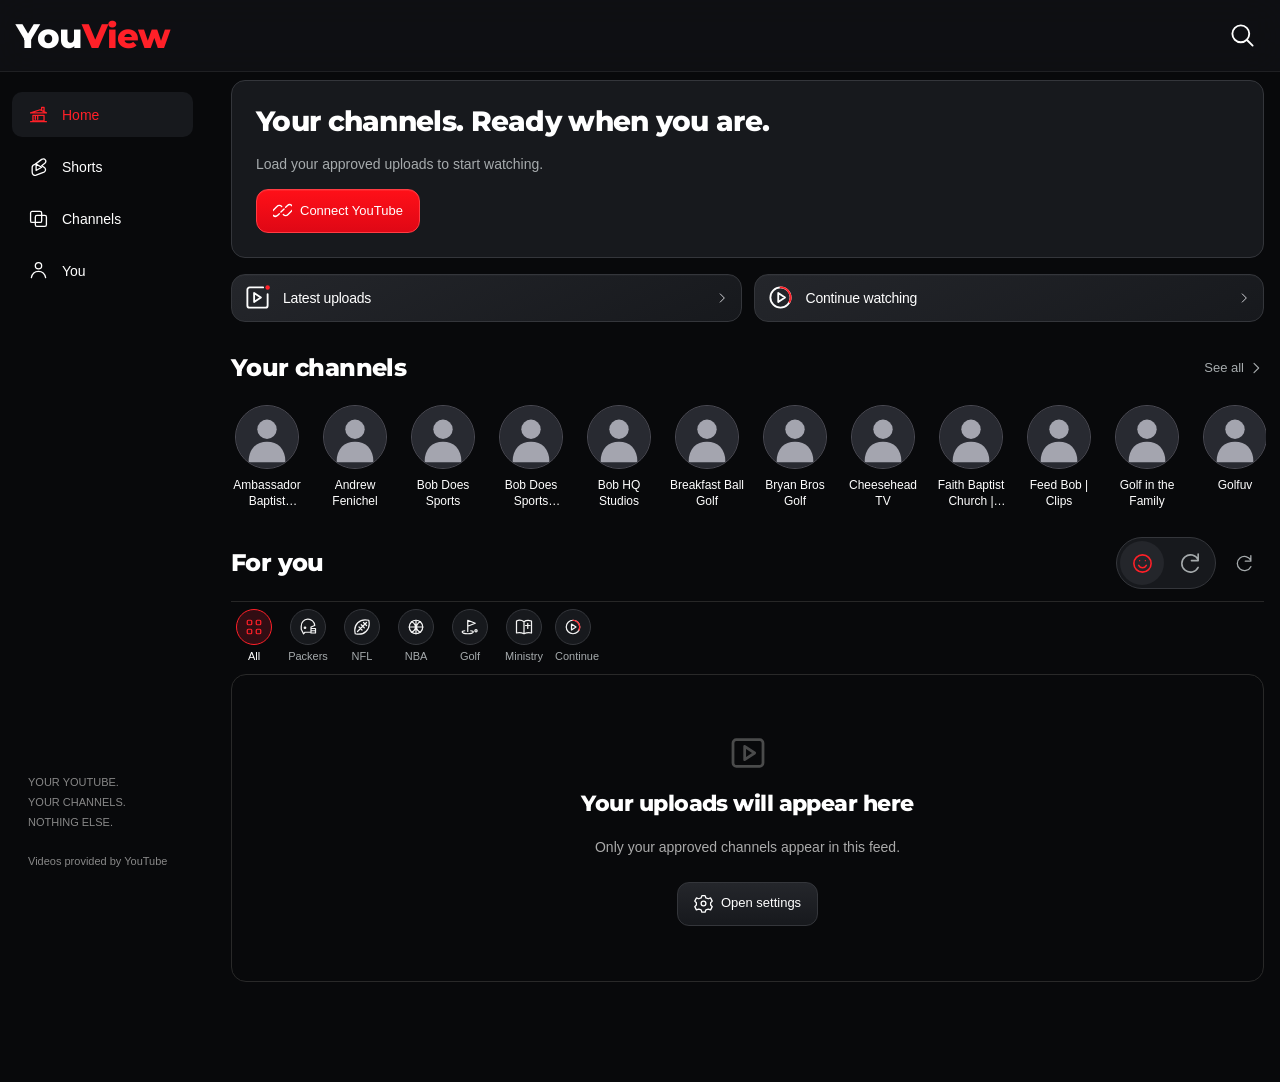
==== commit 1ffb2983: "Keep page transitions continuous and preserve carousel cards during swipes" ====
--- a/index.html
+++ b/index.html
@@ -2,7 +2,7 @@
 *{box-sizing:border-box} :root{color-scheme:dark;font-family:"League Gothic","Arial Narrow",sans-serif;background:#0f0f0f;color:#f1f1f1}body{margin:0}button,input,select{font:inherit}button,a{ -webkit-tap-highlight-color:transparent}button{cursor:pointer;color:inherit;background:none;border:0}a{color:inherit}button:hover{background:#303030}header{position:sticky;top:0;background:#0f0f0ff5;z-index:10;height:68px;display:flex;align-items:center;gap:24px;padding:0 28px;border-bottom:1px solid #222}.brand{font-size:25px;font-weight:750;letter-spacing:-1.4px;display:flex;align-items:center;gap:9px;white-space:nowrap}.mark{background:#ff0033;color:white;border-radius:9px;padding:5px 10px;font-size:20px;letter-spacing:0}.search{max-width:600px;width:100%;display:flex;margin:auto;border:1px solid #3b3b3b;border-radius:24px;overflow:hidden}.search input{background:#121212;border:0;color:white;padding:11px 18px;min-width:0;width:100%;outline:none}.search button{background:#272727;padding:10px 22px}.avatar{background:#6b2935;border-radius:50%;width:34px;height:34px;font-weight:bold}aside{position:fixed;top:80px;bottom:0;width:205px;padding:12px;display:flex;flex-direction:column;gap:7px}aside button{text-align:left;padding:13px 17px;border-radius:10px;font-size:14px}.active{background:#292929!important}.muted{color:#aaa;font-size:13px;line-height:1.6}.aside-foot{margin-top:auto;padding:16px;font-size:11px;color:#888;line-height:1.8}main{margin-left:215px;padding:24px 30px 110px;max-width:1900px}h1{font-size:24px;margin:0 0 7px;letter-spacing:-.6px}h2{font-size:19px}.intro{display:flex;justify-content:space-between;align-items:center;gap:15px;margin-bottom:23px}.pill{border:1px solid #444;border-radius:22px;padding:9px 16px;font-size:13px;white-space:nowrap}.channels{display:flex;gap:22px;overflow:auto;padding:5px 2px 23px;scrollbar-width:thin}.channel{width:76px;flex-shrink:0;text-align:center;padding:0;font-size:11px;line-height:1.4}.bubble{width:62px;height:62px;border-radius:50%;background:#242424;border:2px solid #454545;display:grid;place-items:center;font-size:18px;font-weight:bold;position:relative;margin:0 auto 8px;overflow:visible}.bubble img{width:100%;height:100%;border-radius:50%;object-fit:cover}.badge{position:absolute;right:-5px;top:-3px;background:#f03;color:white;padding:2px 5px;border-radius:10px;font-size:10px}.filters{display:flex;gap:9px;overflow:auto;padding:16px 0 23px;border-top:1px solid #272727}.chip{background:#272727;padding:8px 13px;border-radius:8px;font-size:13px;white-space:nowrap}.chip.on{background:#f1f1f1;color:#111}.grid{display:grid;grid-template-columns:repeat(3,minmax(0,1fr));gap:30px 18px}.card{min-width:0;cursor:pointer}.thumb{aspect-ratio:16/9;background:#252525;border-radius:12px;overflow:hidden;position:relative}.thumb img{width:100%;height:100%;object-fit:cover}.progress{position:absolute;bottom:0;left:0;height:3px;background:#ff0033}.duration{position:absolute;right:7px;bottom:8px;background:#000c;font-size:11px;padding:3px 5px;border-radius:4px}.card.done .thumb img{opacity:.65}.video-title{font-size:15px;line-height:1.4;margin:11px 0 5px;font-weight:600;display:-webkit-box;-webkit-line-clamp:2;-webkit-box-orient:vertical;overflow:hidden}.empty{padding:55px 25px;border:1px solid #292929;border-radius:15px;text-align:center;grid-column:1/-1}.empty .big{font-size:35px;color:#777;margin-bottom:18px}.empty p{max-width:530px;margin:12px auto 22px;color:#aaa;line-height:1.7;font-size:14px}.red{background:#f03!important;border:0;color:white}.rows{max-width:950px}.row{display:flex;gap:15px;align-items:center;padding:15px 0;border-bottom:1px solid #272727}.row .name{flex:1;min-width:0}.row input{max-width:320px;width:100%;background:#181818;border:1px solid #444;padding:10px;border-radius:7px;color:white}.row select{background:#222;border:1px solid #444;padding:8px;max-width:110px}.panel{background:#191919;border:1px solid #303030;border-radius:12px;padding:22px;margin:22px 0;max-width:950px}.panel p{font-size:14px;color:#bbb;line-height:1.65}.panel input{background:#111;border:1px solid #444;padding:11px;color:white;border-radius:6px;width:100%;margin:8px 0}.tabs{display:flex;gap:14px;border-bottom:1px solid #333;margin:20px 0}.tabs button{padding:12px 3px;font-weight:600;color:#aaa}.tabs .on{color:white;border-bottom:2px solid white}.player-shell{position:fixed;z-index:30;right:25px;bottom:24px;width:min(700px,calc(100vw - 40px));background:#181818;border:1px solid #444;border-radius:12px;box-shadow:0 15px 80px #000a;overflow:hidden}.player-shell.mini{width:356px}.player-frame{height:394px;background:#000}.mini .player-frame{height:201px}.player-feedback{display:flex;align-items:center;gap:10px;padding:9px 14px;border-top:1px solid #303030;color:#bbb;font-size:12px}.player-feedback span{flex:1}.player-feedback .pill{padding:5px 10px}.player-bar{padding:10px 14px;display:flex;align-items:center;gap:8px}.player-bar strong{font-size:13px;flex:1;white-space:nowrap;overflow:hidden;text-overflow:ellipsis}.player-bar button{padding:7px;border-radius:6px}.details{padding:0 16px 16px;max-height:240px;overflow:auto;font-size:13px}.details summary{cursor:pointer;padding:10px 0}.details p{white-space:pre-wrap;line-height:1.6}.mini .details{display:none}.chapters button{display:block;text-align:left;padding:8px;width:100%;color:#ddd}.toast{position:fixed;left:50%;bottom:85px;transform:translateX(-50%);z-index:100;background:#eee;color:#111;padding:12px 22px;border-radius:10px;max-width:90%;font-size:13px}footer.mobile{display:none}.status{font-size:12px;color:#aaa;padding:6px 0 20px}.hidden{display:none!important}.history-day{grid-column:1/-1;margin:5px 0;font-size:16px}.toolbar{display:flex;align-items:center;gap:10px;margin:14px 0}.small{font-size:12px}.pending{color:#e4b76b}.loading{animation:pulse 1s infinite}@keyframes pulse{50%{opacity:.4}}@media(min-width:1600px){.grid{grid-template-columns:repeat(4,minmax(0,1fr))}}@media(max-width:1100px){aside{width:170px}main{margin-left:175px;padding:20px}.grid{grid-template-columns:repeat(2,minmax(0,1fr))}}@media(max-width:700px){header{height:60px;padding:0 15px;gap:12px}.brand{font-size:22px}.mark{font-size:15px;padding:5px 8px}.avatar{display:none}.search{margin-left:5px}.search input{padding:9px 12px;font-size:13px}.search button{padding:8px 12px}aside{display:none}main{margin:0;padding:20px 15px 100px}.intro h1{font-size:22px}.intro .muted{font-size:12px}.intro .pill{font-size:11px;padding:9px 11px}.channels{gap:14px}.channel{width:65px}.bubble{width:56px;height:56px}.grid{grid-template-columns:1fr;gap:25px}.thumb{border-radius:10px}.filters{padding-bottom:18px}.row{flex-wrap:wrap;gap:9px}.row .name{flex-basis:65%}.row input{max-width:none}.row select{max-width:130px}.player-shell{right:10px;bottom:76px;width:calc(100vw - 20px)}.player-frame{height:max(200px,calc((100vw - 20px)*.5625))}.player-shell.mini{width:min(356px,calc(100vw - 20px))}.mini .player-frame{height:201px}footer.mobile{position:fixed;bottom:0;left:0;right:0;z-index:20;background:#101010;border-top:1px solid #333;display:flex;padding:6px 5px max(9px,env(safe-area-inset-bottom))}footer.mobile button{flex:1;font-size:10px;padding:6px;border-radius:7px}footer.mobile span{display:block;font-size:20px;margin-bottom:4px}.panel{padding:17px}.details{max-height:180px}}
 .player-shell.shorts-full{inset:0;width:100vw;max-width:none;height:100vh;height:100dvh;border:0;border-radius:0;display:flex;flex-direction:column;padding-top:env(safe-area-inset-top);padding-bottom:env(safe-area-inset-bottom)}.shorts-full .player-frame{flex:1;min-height:200px;height:auto!important}.shorts-full .player-frame iframe{display:block;width:100%;height:100%;border:0}.shorts-full .player-bar,.shorts-full .player-feedback,.shorts-full .details{flex-shrink:0}.shorts-full .details{padding:6px 14px}.shorts-full .details details,.shorts-full #chapters{display:none}.live-section{margin:18px 0 28px}.live-section h2{font-size:20px}.live-section .grid{max-width:1100px}@media(max-width:760px){header .brand{flex-shrink:0}header .search{min-width:0;flex:1}header .search input{min-width:0;width:100%}header .avatar{flex-shrink:0}footer.mobile button{min-width:0;flex:1;font-size:10px}}
 .details .toolbar{flex-wrap:wrap}@media(max-width:700px){.details{max-height:min(330px,40dvh)}}
-</style><link rel="preload" href="./fonts/Montserrat.ttf" as="font" type="font/ttf" crossorigin><link rel="stylesheet" href="./design.css?v=1.12.0"><link rel="stylesheet" href="./home.css?v=1.12.0"><link rel="stylesheet" href="./brand.css?v=1.12.0"><link rel="stylesheet" href="./assets/icon-system.css?v=icons-1"><style id="splash-critical">@font-face{font-family:YouViewSplash;src:url(./fonts/LeagueGothic.ttf) format("truetype");font-display:swap}
+</style><link rel="preload" href="./fonts/Montserrat.ttf" as="font" type="font/ttf" crossorigin><link rel="stylesheet" href="./design.css?v=1.12.2"><link rel="stylesheet" href="./home.css?v=1.12.2"><link rel="stylesheet" href="./brand.css?v=1.12.2"><link rel="stylesheet" href="./assets/icon-system.css?v=icons-1"><style id="splash-critical">@font-face{font-family:YouViewSplash;src:url(./fonts/LeagueGothic.ttf) format("truetype");font-display:swap}
 #startup-screen{position:fixed;inset:0;z-index:200;display:flex;align-items:center;justify-content:center;flex-direction:column;background:#000;gap:24px;opacity:1;transition:opacity .24s ease;isolation:isolate}
 #startup-screen.departing{opacity:0;pointer-events:none}
 .splash-title{position:relative;display:inline-block;font-family:YouViewSplash,Impact,sans-serif;font-weight:400;font-size:clamp(44px,12vw,104px);letter-spacing:-.045em;line-height:1.2;color:#fff;animation:splash-reveal 2.5s cubic-bezier(.2,.7,.2,1) both}
@@ -16,7 +16,7 @@
 @keyframes splash-sweep{0%,15%{background-position:150% 0;opacity:0}25%{opacity:1}85%{background-position:-50% 0;opacity:.8}100%{background-position:-50% 0;opacity:0}}
 @keyframes splash-trail{0%,30%{opacity:0;transform:translateX(-12px)}60%{opacity:.65}100%{opacity:0;transform:translateX(24px)}}
 @media(prefers-reduced-motion:reduce){.splash-title{animation:none}.splash-title::before,.splash-title::after{display:none}#startup-screen{transition:opacity .15s linear}}
-</style><link rel="stylesheet" href="./assets/channels.css?v=1.10.4"><link rel="stylesheet" href="./assets/resume.css?v=1.12.0"><link rel="stylesheet" href="./assets/watch.css?v=1.12.0"><link rel="stylesheet" href="./assets/shorts-mini.css?v=1.12.0"><link rel="stylesheet" href="./assets/ios.css?v=1.12.0"></head><body><div id="startup-screen" role="status" aria-live="polite"><strong class="splash-title" aria-label="YouView">You<span class="view">View</span></strong><span class="splash-loading">Loading your saved library</span><div id="startup-recovery" class="splash-status hidden"><div>Loading is taking longer than expected.</div><button id="skip-startup" class="pill">Open Home</button></div></div><header class="app-header"><button id="ios-back" class="ios-back hidden" aria-label="Go back"><svg class="ui-icon" viewBox="0 0 24 24" aria-hidden="true"><path d="m15 5-7 7 7 7" fill="none" stroke="currentColor" stroke-width="2" stroke-linecap="round" stroke-linejoin="round"/></svg></button><button class="brand" data-nav="home" aria-label="YouView Home"><span class="wordmark"><span>You</span><span class="view">View</span></span></button><div class="header-actions"><button class="header-search" data-nav="search" aria-label="Search approved channels"><svg class="ui-icon" viewBox="0 0 32 32" aria-hidden="true"><use href="./assets/ui-icons.svg#search"></use></svg></button></div><form class="search hidden" id="searchform" aria-hidden="true"><input id="query" aria-label="Search approved content" tabindex="-1"><button tabindex="-1">Search</button></form></header><aside><button data-nav="home">⌂　 Home</button><button data-nav="shorts">▷　 Shorts</button><button data-nav="channels">▦　 Channels</button><button data-nav="you">◉　 You</button><div class="aside-foot">YOUR YOUTUBE.<br>YOUR CHANNELS.<br>NOTHING ELSE.<br><br>Videos provided by YouTube</div></aside><main id="main" tabindex="-1"></main><button id="ios-updates" class="ios-updates hidden">Uploads refreshed · Show updates</button><div id="ios-pull" class="ios-pull hidden" role="status"></div><dialog id="ios-sheet" class="ios-sheet" aria-labelledby="ios-sheet-title"><div id="ios-sheet-handle" class="ios-sheet-handle"><span></span><button id="ios-sheet-close" aria-label="Close actions">✕</button></div><h2 id="ios-sheet-title">Video actions</h2><div class="ios-sheet-actions"></div><button id="ios-sheet-cancel" class="ios-sheet-cancel">Cancel</button></dialog><section id="player-shell" class="player-shell hidden" aria-label="Video player"><div class="watch-header"><button id="minimize" aria-label="Toggle mini player"><svg class="ui-icon" viewBox="0 0 24 24" aria-hidden="true"><use href="./assets/ui-icons.svg#chevron-down"></use></svg></button><span class="wordmark">You<span class="view">View</span></span><button id="close-player" aria-label="Close player">✕</button></div><div class="shorts-top"><span class="wordmark">You<span class="view">View</span></span><span id="shorts-scope">Approved channels</span></div><div class="player-frame" id="player-frame"><div id="ytplayer"></div></div><div class="player-quick-controls" role="group" aria-label="Quick playback controls"><button id="back10" aria-label="Rewind ten seconds" title="Rewind 10 seconds" disabled><svg class="ui-icon" viewBox="0 0 24 24" aria-hidden="true"><use href="./assets/ui-icons.svg#back10"></use></svg></button><button id="speed2" aria-label="Play at double speed" aria-pressed="false" title="Play at double speed" disabled>2×</button><button id="forward10" aria-label="Forward ten seconds" title="Forward 10 seconds" disabled><svg class="ui-icon" viewBox="0 0 24 24" aria-hidden="true"><use href="./assets/ui-icons.svg#forward10"></use></svg></button></div><div class="mini-info"><strong id="mini-title"></strong><span id="mini-channel"></span><span id="mini-time"></span><div class="mini-actions"><button id="mini-pause" aria-label="Play or pause"><svg class="ui-icon" viewBox="0 0 24 24" aria-hidden="true"><use href="./assets/ui-icons.svg#pause"></use></svg></button><button id="mini-expand" aria-label="Expand player"><svg class="ui-icon" viewBox="0 0 24 24" aria-hidden="true"><use href="./assets/ui-icons.svg#restore"></use></svg></button><button id="mini-close" aria-label="Close player"><svg class="ui-icon" viewBox="0 0 24 24" aria-hidden="true"><use href="./assets/ui-icons.svg#close"></use></svg></button></div></div><div class="mini-progress" aria-hidden="true"><span id="mini-progress-fill"></span></div><div class="player-feedback"><span id="playback-status" aria-live="off">Ready</span><button id="retry-player" class="pill hidden">Retry player</button></div><div class="player-bar"><span class="watch-remaining" id="watch-remaining"></span></div><h1 class="watch-title" id="playing-title"></h1><div id="short-nav" class="toolbar hidden" aria-label="Shorts navigation"><button class="pill" id="previous-short">↑ Previous</button><button class="pill" id="next-short">↓ Next</button><button class="pill" id="short-channel">Channel</button><button class="pill" id="short-share">Share</button><details class="short-more"><summary>More</summary><button class="pill" id="not-short">Not a Short</button></details><span class="muted">Swipe up/down here</span></div><div class="details"><div class="player-identity"><img id="watch-avatar" src="./assets/avatar.svg" alt=""><button id="player-channel"></button><span class="muted" id="player-metadata"></span></div><div class="toolbar"><button class="pill" id="share">Share</button><button class="pill" id="replay-video">Replay</button><button class="pill" id="mark-short">Mark as Short</button><a class="pill" id="youtube-link" target="_blank" rel="noopener">Open in YouTube ↗</a></div><div class="player-detail-tabs" role="tablist" aria-label="Video details"><button data-player-detail="Chapters" role="tab" aria-selected="true">Chapters</button><button data-player-detail="Description" role="tab" aria-selected="false">Description</button><button data-player-detail="Related" role="tab" aria-selected="false">Related</button></div><div id="chapter-pane"><div id="chapters" class="chapters"></div></div><div id="description-pane" class="hidden"><details open><summary>Full description</summary><p id="description"></p></details></div><div id="related-pane" class="hidden"></div></div><div class="short-progress" aria-hidden="true"><div id="short-progress-fill"></div></div><nav class="short-primary" aria-label="Shorts app navigation"><button data-short-nav="home" aria-label="Home"><svg class="ui-icon" viewBox="0 0 32 32" aria-hidden="true" focusable="false"><use href="./assets/ui-icons.svg#home"></use></svg></button><button data-short-nav="shorts" aria-label="Shorts"><svg class="ui-icon" viewBox="0 0 32 32" aria-hidden="true" focusable="false"><use href="./assets/ui-icons.svg#shorts"></use></svg></button><button data-short-nav="channels" aria-label="Channels"><svg class="ui-icon" viewBox="0 0 32 32" aria-hidden="true" focusable="false"><use href="./assets/ui-icons.svg#channels"></use></svg></button><button data-short-nav="you" aria-label="You"><svg class="ui-icon" viewBox="0 0 32 32" aria-hidden="true" focusable="false"><use href="./assets/ui-icons.svg#you"></use></svg></button></nav></section><footer class="mobile"><button data-nav="home" aria-label="Home"><svg class="ui-icon" viewBox="0 0 32 32" aria-hidden="true" focusable="false"><use href="./assets/ui-icons.svg#home"></use></svg></button><button data-nav="shorts" aria-label="Shorts"><svg class="ui-icon" viewBox="0 0 32 32" aria-hidden="true" focusable="false"><use href="./assets/ui-icons.svg#shorts"></use></svg></button><button data-nav="channels" aria-label="Channels"><svg class="ui-icon" viewBox="0 0 32 32" aria-hidden="true" focusable="false"><use href="./assets/ui-icons.svg#channels"></use></svg></button><button data-nav="you" aria-label="You"><svg class="ui-icon" viewBox="0 0 32 32" aria-hidden="true" focusable="false"><use href="./assets/ui-icons.svg#you"></use></svg></button></footer><div id="toast" class="toast hidden" role="status"></div><script defer src="./assets/icon-system.js?v=icons-1"></script><script>
+</style><link rel="stylesheet" href="./assets/channels.css?v=1.10.4"><link rel="stylesheet" href="./assets/resume.css?v=1.12.2"><link rel="stylesheet" href="./assets/watch.css?v=1.12.2"><link rel="stylesheet" href="./assets/shorts-mini.css?v=1.12.2"><link rel="stylesheet" href="./assets/ios.css?v=1.12.2"><link rel="stylesheet" href="./assets/refinements.css?v=1.12.2"></head><body><div id="startup-screen" role="status" aria-live="polite"><strong class="splash-title" aria-label="YouView">You<span class="view">View</span></strong><span class="splash-loading">Loading your saved library</span><div id="startup-recovery" class="splash-status hidden"><div>Loading is taking longer than expected.</div><button id="skip-startup" class="pill">Open Home</button></div></div><header class="app-header"><button id="ios-back" class="ios-back hidden" aria-label="Go back"><svg class="ui-icon" viewBox="0 0 24 24" aria-hidden="true"><path d="m15 5-7 7 7 7" fill="none" stroke="currentColor" stroke-width="2" stroke-linecap="round" stroke-linejoin="round"/></svg></button><button class="brand" data-nav="home" aria-label="YouView Home"><span class="wordmark"><span>You</span><span class="view">View</span></span></button><div class="header-actions"><button class="header-search" data-nav="search" aria-label="Search approved channels"><svg class="ui-icon" viewBox="0 0 32 32" aria-hidden="true"><use href="./assets/ui-icons.svg#search"></use></svg></button></div><form class="search hidden" id="searchform" aria-hidden="true"><input id="query" aria-label="Search approved content" tabindex="-1"><button tabindex="-1">Search</button></form></header><aside><button data-nav="home">⌂　 Home</button><button data-nav="shorts">▷　 Shorts</button><button data-nav="channels">▦　 Channels</button><button data-nav="you">◉　 You</button><div class="aside-foot">YOUR YOUTUBE.<br>YOUR CHANNELS.<br>NOTHING ELSE.<br><br>Videos provided by YouTube</div></aside><main id="main" tabindex="-1"></main><button id="ios-updates" class="ios-updates hidden">Uploads refreshed · Show updates</button><div id="ios-pull" class="ios-pull hidden" role="status"></div><dialog id="ios-sheet" class="ios-sheet" aria-labelledby="ios-sheet-title"><div id="ios-sheet-handle" class="ios-sheet-handle"><span></span><button id="ios-sheet-close" aria-label="Close actions">✕</button></div><h2 id="ios-sheet-title">Video actions</h2><div class="ios-sheet-actions"></div><button id="ios-sheet-cancel" class="ios-sheet-cancel">Cancel</button></dialog><section id="player-shell" class="player-shell hidden" aria-label="Video player"><div class="watch-header"><button id="minimize" aria-label="Toggle mini player"><svg class="ui-icon" viewBox="0 0 24 24" aria-hidden="true"><use href="./assets/ui-icons.svg#chevron-down"></use></svg></button><span class="wordmark">You<span class="view">View</span></span><button id="close-player" aria-label="Close player">✕</button></div><div class="shorts-top"><span class="wordmark">You<span class="view">View</span></span><span id="shorts-scope">Approved channels</span></div><div class="player-frame" id="player-frame"><div id="ytplayer"></div></div><div class="player-quick-controls" role="group" aria-label="Quick playback controls"><button id="back10" aria-label="Rewind ten seconds" title="Rewind 10 seconds" disabled><svg class="ui-icon" viewBox="0 0 24 24" aria-hidden="true"><use href="./assets/ui-icons.svg#back10"></use></svg></button><button id="speed2" aria-label="Play at double speed" aria-pressed="false" title="Play at double speed" disabled>2×</button><button id="forward10" aria-label="Forward ten seconds" title="Forward 10 seconds" disabled><svg class="ui-icon" viewBox="0 0 24 24" aria-hidden="true"><use href="./assets/ui-icons.svg#forward10"></use></svg></button></div><div class="mini-dock-tools"><button id="mini-drag" aria-label="Drag mini-player to top or bottom" title="Drag to reposition"><span></span></button><button id="mini-dock" aria-label="Move mini-player to top">Move to top</button></div><div class="mini-info"><strong id="mini-title"></strong><span id="mini-channel"></span><span id="mini-time"></span><div class="mini-actions"><button id="mini-pause" aria-label="Play or pause"><svg class="ui-icon" viewBox="0 0 24 24" aria-hidden="true"><use href="./assets/ui-icons.svg#pause"></use></svg></button><button id="mini-expand" aria-label="Expand player"><svg class="ui-icon" viewBox="0 0 24 24" aria-hidden="true"><use href="./assets/ui-icons.svg#restore"></use></svg></button><button id="mini-close" aria-label="Close player"><svg class="ui-icon" viewBox="0 0 24 24" aria-hidden="true"><use href="./assets/ui-icons.svg#close"></use></svg></button></div></div><div class="mini-progress" aria-hidden="true"><span id="mini-progress-fill"></span></div><div class="player-feedback"><span id="playback-status" aria-live="off">Ready</span><button id="retry-player" class="pill hidden">Retry player</button></div><div class="player-bar"><span class="watch-remaining" id="watch-remaining"></span></div><h1 class="watch-title" id="playing-title"></h1><div id="short-nav" class="toolbar hidden" aria-label="Shorts navigation"><button class="pill" id="previous-short">↑ Previous</button><button class="pill" id="next-short">↓ Next</button><button class="pill" id="short-channel">Channel</button><button class="pill" id="short-share">Share</button><details class="short-more"><summary>More</summary><button class="pill" id="not-short">Not a Short</button></details><span class="muted">Swipe up/down here</span></div><div class="details"><div class="player-identity"><img id="watch-avatar" src="./assets/avatar.svg" alt=""><button id="player-channel"></button><span class="muted" id="player-metadata"></span></div><div class="toolbar"><button class="pill" id="share">Share</button><button class="pill" id="replay-video">Replay</button><button class="pill" id="mark-short">Mark as Short</button><a class="pill" id="youtube-link" target="_blank" rel="noopener">Open in YouTube ↗</a></div><div class="player-detail-tabs" role="tablist" aria-label="Video details"><button data-player-detail="Chapters" role="tab" aria-selected="true">Chapters</button><button data-player-detail="Description" role="tab" aria-selected="false">Description</button><button data-player-detail="Related" role="tab" aria-selected="false">Related</button></div><div id="chapter-pane"><div id="chapters" class="chapters"></div></div><div id="description-pane" class="hidden"><details open><summary>Full description</summary><p id="description"></p></details></div><div id="related-pane" class="hidden"></div></div><div class="short-progress" aria-hidden="true"><div id="short-progress-fill"></div></div><nav class="short-primary" aria-label="Shorts app navigation"><button data-short-nav="home" aria-label="Home"><svg class="ui-icon" viewBox="0 0 32 32" aria-hidden="true" focusable="false"><use href="./assets/ui-icons.svg#home"></use></svg></button><button data-short-nav="shorts" aria-label="Shorts"><svg class="ui-icon" viewBox="0 0 32 32" aria-hidden="true" focusable="false"><use href="./assets/ui-icons.svg#shorts"></use></svg></button><button data-short-nav="channels" aria-label="Channels"><svg class="ui-icon" viewBox="0 0 32 32" aria-hidden="true" focusable="false"><use href="./assets/ui-icons.svg#channels"></use></svg></button><button data-short-nav="you" aria-label="You"><svg class="ui-icon" viewBox="0 0 32 32" aria-hidden="true" focusable="false"><use href="./assets/ui-icons.svg#you"></use></svg></button></nav></section><footer class="mobile"><button data-nav="home" aria-label="Home"><svg class="ui-icon" viewBox="0 0 32 32" aria-hidden="true" focusable="false"><use href="./assets/ui-icons.svg#home"></use></svg></button><button data-nav="shorts" aria-label="Shorts"><svg class="ui-icon" viewBox="0 0 32 32" aria-hidden="true" focusable="false"><use href="./assets/ui-icons.svg#shorts"></use></svg></button><button data-nav="channels" aria-label="Channels"><svg class="ui-icon" viewBox="0 0 32 32" aria-hidden="true" focusable="false"><use href="./assets/ui-icons.svg#channels"></use></svg></button><button data-nav="you" aria-label="You"><svg class="ui-icon" viewBox="0 0 32 32" aria-hidden="true" focusable="false"><use href="./assets/ui-icons.svg#you"></use></svg></button></footer><div id="toast" class="toast hidden" role="status"></div><script defer src="./assets/icon-system.js?v=icons-1"></script><script>
 const SEED=[{"name": "The Dan Le Batard Show", "handle": "LeBatardShow", "category": "NFL", "key": "0", "visits": 0, "lastVisit": 0, "id": "UCAIZ314ffmfM4PynCR8vElw"}, {"name": "Locked On Packers", "handle": "", "category": "Packers", "key": "1", "visits": 0, "lastVisit": 0, "id": "UCufUP6i_pdfTjqVEswITOmw"}, {"name": "Pack-A-Day Podcast", "handle": "", "category": "Packers", "key": "2", "visits": 0, "lastVisit": 0, "id": "UCSGx5Pq0zA_7O726M3JEptA"}, {"name": "Cheesehead TV", "handle": "", "category": "Packers", "key": "3", "visits": 0, "lastVisit": 0, "id": "UCMzR22wVc2Ru8Hz0fsVzkIQ"}, {"name": "NFL", "handle": "", "category": "NFL", "key": "4", "visits": 0, "lastVisit": 0, "id": "UCDVYQ4Zhbm3S2dlz7P1GBDg"}, {"name": "Green Bay Packers", "handle": "", "category": "Packers", "key": "5", "visits": 0, "lastVisit": 0, "id": "UCJtI-l6La0zniodFtSHYrBg"}, {"name": "NBA on ESPN", "handle": "", "category": "NBA", "key": "6", "visits": 0, "lastVisit": 0, "id": "UCVSSpcmZD2PwPBqb8yKQKBA"}, {"name": "SidelineScoop", "handle": "", "category": "NFL", "key": "7", "visits": 0, "lastVisit": 0, "id": "UCk42R8SfxN9S0rXCs3M6PJg"}, {"name": "Whristan", "handle": "", "category": "NBA", "key": "8", "visits": 0, "lastVisit": 0, "id": "UCZnyeu3uNok6cQb60jkhwag"}, {"name": "Andrew Fenichel", "handle": "", "category": "NBA", "key": "9", "visits": 0, "lastVisit": 0, "id": "UCenGh_r6mAm8uvnso5JWVjA"}, {"name": "House Call", "handle": "", "category": "NFL", "key": "10", "visits": 0, "lastVisit": 0, "id": "UCx236IQ7xAa8EJWERW_IXQw"}, {"name": "The Athletic Football Show", "handle": "", "category": "NFL", "key": "11", "visits": 0, "lastVisit": 0, "id": "UC6gWjMSDj7-8j3iCc2ZGo3g"}, {"name": "Locked On Packers - Hit", "handle": "", "category": "Packers", "key": "12", "visits": 0, "lastVisit": 0, "id": "UCWePvj_uzEkJB9Jtk6-kIhA"}, {"name": "Numbers On The Board", "handle": "", "category": "NBA", "key": "13", "visits": 0, "lastVisit": 0, "id": "UCH0EbeyJ4S0_E0Focsmv8Rg"}, {"name": "LeBron James", "handle": "lebron", "category": "NBA", "key": "14", "visits": 0, "lastVisit": 0, "id": "UCV9dV3DcAZWGnT2yFNKxStA"}, {"name": "Golf in the Family", "handle": "", "category": "Golf", "key": "15", "visits": 0, "lastVisit": 0, "id": "UC7G9eBCCtUhtjIGPWTEAV5Q"}, {"name": "The Brilliantly Dumb Show", "handle": "", "category": "Golf", "key": "16", "visits": 0, "lastVisit": 0, "id": "UCg6udYFtvQWyFyek-fwYz3g"}, {"name": "Bob Does Sports", "handle": "", "category": "Golf", "key": "17", "visits": 0, "lastVisit": 0, "id": "UCqr4sONkmFEOPc3rfoVLEvg"}, {"name": "Bob Does Sports Podcast", "handle": "", "category": "Golf", "key": "18", "visits": 0, "lastVisit": 0, "id": "UCNgebo9LnovieD353k-YRag"}, {"name": "Grant Horvat Golf", "handle": "", "category": "Golf", "key": "19", "visits": 0, "lastVisit": 0, "id": "UCgUueMmSpcl-aCTt5CuCKQw"}, {"name": "Bob HQ Studios", "handle": "", "category": "Golf", "key": "20", "visits": 0, "lastVisit": 0, "id": "UCxKaDQcx7R-Ejokf6MZ6HWw"}, {"name": "Bryan Bros Golf", "handle": "", "category": "Golf", "key": "21", "visits": 0, "lastVisit": 0, "id": "UCdCxaD8rWfAj12rloIYS6jQ"}, {"name": "Kevin Hart Golfs", "handle": "", "category": "Golf", "key": "22", "visits": 0, "lastVisit": 0, "id": "UCCmD-f9YbHWXyLpEvaiKvEw"}, {"name": "Golfuv", "handle": "", "category": "Golf", "key": "23", "visits": 0, "lastVisit": 0, "id": "UCXBNySs3jHNEuSdLlkLfpZQ"}, {"name": "Grant Horvat Golf 2", "handle": "", "category": "Golf", "key": "24", "visits": 0, "lastVisit": 0, "id": "UCjw5RoGW4zG-zNpc5v8oFxA"}, {"name": "ShaneOhGolfs", "handle": "", "category": "Golf", "key": "25", "visits": 0, "lastVisit": 0, "id": "UCXSpdCC9PKlul28Yiq4OdnA"}, {"name": "Robby Berger", "handle": "", "category": "Golf", "key": "26", "visits": 0, "lastVisit": 0, "id": "UCs7hJfreZhOmxqTdDRNlwQQ"}, {"name": "Internet Invitational", "handle": "", "category": "Golf", "key": "27", "visits": 0, "lastVisit": 0, "id": "UCJYcgUQoqxm10AkF9la6ICg"}, {"name": "YGT", "handle": "", "category": "Golf", "key": "28", "visits": 0, "lastVisit": 0, "id": "UCMeDtlgNov74ALWjLad45fA"}, {"name": "Taco Golf", "handle": "", "category": "Golf", "key": "29", "visits": 0, "lastVisit": 0, "id": "UCpMl4nfWUiYKdq8Il8ZICPQ"}, {"name": "Feed Bob | Clips", "handle": "", "category": "Golf", "key": "30", "visits": 0, "lastVisit": 0, "id": "UC7NZ-EHm0pf94mvqiRov1JQ"}, {"name": "Breakfast Ball Golf", "handle": "", "category": "Golf", "key": "31", "visits": 0, "lastVisit": 0, "id": "UCgReh40qp14rpC1Sebbfi0A"}, {"name": "Fat Perez", "handle": "", "category": "Golf", "key": "32", "visits": 0, "lastVisit": 0}, {"name": "Ambassador Baptist Ministries | The Rardin Family", "handle": "ABMRardins", "category": "Ministry", "key": "33", "visits": 0, "lastVisit": 0, "id": "UCDmVFxgU9K7BhmgVlfB2hxw"}, {"name": "Iglesia Bautista Fe", "handle": "IBF2002", "category": "Ministry", "key": "34", "visits": 0, "lastVisit": 0, "id": "UCn2-6zfv40arN9Pc22kg5GA"}, {"name": "Faith Baptist Church | Bourbonnais, IL", "handle": "FBCBourbonnais", "category": "Ministry", "key": "35", "visits": 0, "lastVisit": 0, "id": "UCpJnk-it-oEVVJPezIp2OdQ"}];
 const $=s=>document.querySelector(s),esc=s=>String(s??'').replace(/[&<>"']/g,c=>({'&':'&amp;','<':'&lt;','>':'&gt;','"':'&quot;',"'":'&#39;'}[c]));
 let startupPending=true;
@@ -74,7 +74,7 @@
  const p=st.progress[id],c=ch(v.channelId);h+='<article class="history-item '+(p?.finished?'done':'')+'"><button class="history-thumb" data-video="'+id+'" aria-label="Play '+esc(v.title)+'"><div class="thumb '+(isFreshUpload(v)?'fresh':'')+'"><img loading="lazy" src="'+esc(v.thumbnail)+'" alt="">'+(v.duration?'<span class="duration">'+time(v.duration)+'</span>':'')+(p?'<div class="progress" style="width:'+Math.min(100,p.position/p.duration*100||0)+'%"></div>':'')+'</div></button><div><span class="history-kind">'+(isShortForm(v)?'SHORT':'VIDEO')+'</span><br><button class="history-title" data-video="'+id+'">'+esc(v.title)+'</button><button class="history-channel" data-channel="'+esc(c.key)+'">'+esc(c.name)+'</button><div class="history-state">'+(p?(p.finished?'Watched':time(p.position)+' of '+time(p.duration)+' watched'):'Started')+' · '+esc(date(v.published))+'</div></div><button class="history-remove" data-remove-history="'+id+'" aria-label="Remove '+esc(v.title)+' from history">×</button></article>';
  }return h+(count?'':empty(query?'No matching history':'Your history starts here','Only your approved channels appear here.'))+'</div>';
 }
-function settingsIntro(){return '<div class="panel settings-brand"><img src="./icons/icon-192.png" alt=""><div><h2><span class="wordmark">You<span class="view">View</span></span></h2><p>Version 1.12.0 · SILK</p></div></div><nav class="settings-jump" aria-label="Settings sections"><a href="#settings-youtube">YouTube</a><a href="#settings-archives">Archives & Shorts</a><a href="#settings-sync">Sync</a><a href="#settings-storage">Your data</a><a href="#settings-install">Install</a></nav>'}
+function settingsIntro(){return '<div class="panel settings-brand"><img src="./icons/icon-192.png" alt=""><div><h2><span class="wordmark">You<span class="view">View</span></span></h2><p>Version 1.12.2 · GLIDE</p></div></div><nav class="settings-jump" aria-label="Settings sections"><a href="#settings-youtube">YouTube</a><a href="#settings-archives">Archives & Shorts</a><a href="#settings-sync">Sync</a><a href="#settings-storage">Your data</a><a href="#settings-install">Install</a></nav>'}
 function styleSettings(h){for(const[title,id]of [['Archives and Shorts','archives'],['Private cross-device sync','sync'],['Free, local-first playback','storage'],['Playback limitations','playback'],['Connect YouTube — free API key','youtube'],['Install on iPhone','install']])h=h.replace('<div class="panel"><h2>'+title,'<div class="panel settings-section" id="settings-'+id+'"><h2>'+title);for(const[id,label]of [['sync-url','Project URL'],['sync-key','Publishable key'],['sync-email','Email'],['sync-password','Password']])h=h.replace('<input id="'+id+'"','<label for="'+id+'">'+label+'</label><input id="'+id+'"');return h.replace(/<p>Playback uses recently verified video metadata[\s\S]*?<\/p>/,'<details><summary>API key, privacy and storage details</summary>$&</details>')}
 function empty(title,text,button=''){return '<div class="empty"><div class="big">▷</div><h2>'+title+'</h2><p>'+text+'</p>'+button+'</div>'}
 function isShortForm(v){if(v.live||v.wasLive)return false;const choice=st.shortOverrides?.[v.id]?.value??v.isShort;if(typeof choice==='boolean')return choice;return v.duration>0&&v.duration<=180&&(st.includeShortClips===true||/(?:^|\s)#shorts?\b/i.test((v.title||'')+' '+(v.description||'')))}
@@ -90,7 +90,7 @@
 function playlistLanding(){return '<div class="intro"><div><span class="eyebrow">CREATOR COLLECTIONS</span><h1>Playlists</h1><p class="muted">Choose an approved channel to browse its original playlists.</p></div><button class="pill" data-nav="you">Your library</button></div><div class="playlist-owners">'+st.channels.filter(c=>c.id).map(c=>'<button class="playlist-owner" data-channel-playlists="'+esc(c.key)+'">'+(c.image?'<img src="'+esc(c.image)+'" alt="">':'<span>'+esc(initials(c.name))+'</span>')+'<strong>'+esc(c.name)+'</strong><small>Browse playlists →</small></button>').join('')+'</div>'}
 function liveSections(videos){const active=videos.filter(v=>v.live),upcoming=videos.filter(v=>v.upcoming&&!v.live),archives=videos.filter(v=>v.wasLive&&!v.live&&!v.upcoming).sort((a,b)=>Date.parse(b.published)-Date.parse(a.published));let h='';for(const [title,list]of [['Live now',active],['Upcoming',upcoming],['Past streams',archives]])if(list.length)h+='<section class="live-shelf"><div class="section-heading"><h2>'+(title==='Live now'?'<span class="live-dot"></span>':'')+title+'</h2><span class="muted">'+list.length+' loaded</span></div><div class="grid">'+list.map(card).join('')+'</div></section>';return h||empty('No streams loaded','Channel Live tabs check current streams. Recordings appear as their uploads are indexed.')}
 function livePage(){return '<div class="intro"><div><span class="eyebrow">ON YOUR CHANNELS</span><h1>Live & recordings</h1><p class="muted">Approved channels only. Availability depends on each creator.</p></div><button class="pill" id="refresh-live-view">Check activity</button></div><p class="settings-note">Current streams are checked gradually to protect your API quota. Open a channel’s Live tab to check it directly. Upcoming events appear only when present in loaded metadata.</p>'+liveSections(st.videos.filter(v=>ch(v.channelId)))}
-function channelHeader(c){return '<section class="channel-header" id="channel-header"><div class="channel-banner" aria-hidden="true"></div><div class="channel-identity">'+(c.image?'<img class="channel-avatar" src="'+esc(c.image)+'" alt="">':'<span class="channel-avatar placeholder">'+esc(initials(c.name))+'</span>')+'<div><span class="eyebrow">YOUR CHANNEL LIBRARY</span><h1>'+esc(c.name)+'</h1><p class="muted">'+esc(c.handle?'@'+c.handle:c.category)+' · '+st.videos.filter(v=>v.channelId===c.id).length+' uploads loaded</p><span class="approved-pill">✓ Approved channel</span></div><button class="pill" id="share-channel">Share</button></div></section><form class="channel-search" id="channel-search-form"><input id="channel-query" aria-label="Search this channel" placeholder="Search this channel" value="'+esc(query)+'"><button class="pill">Search</button>'+(query?'<button type="button" class="pill" id="broaden-channel-search">Search all channels</button>':'')+'</form>'}
+function channelHeader(c){const uploads=approvedUploads().filter(v=>v.channelId===c.id),art=c.banner||uploads.find(v=>v.thumbnail)?.thumbnail||c.image||'./assets/avatar.svg';return '<section class="channel-header refined-channel" id="channel-header"><div class="channel-banner"><img src="'+esc(art)+'" alt=""></div><div class="channel-identity">'+homeAvatar(c)+'<div><h1>'+esc(c.name)+'</h1><p class="muted">'+esc(c.handle?'@'+c.handle:c.category)+'</p><span class="approved-pill">'+uiIcon('approved')+'Approved channel</span><p class="channel-loaded">'+uploads.length+' uploads loaded</p></div><button class="icon-only" id="share-channel" aria-label="Share channel">'+uiIcon('share')+'</button></div></section><form class="channel-search refined-search" id="channel-search-form">'+uiIcon('search')+'<input id="channel-query" aria-label="Search this channel" placeholder="Search this channel" value="'+esc(query)+'"><button class="icon-only" aria-label="Search this channel">'+uiIcon('forward')+'</button></form>'+(query?'<button class="pill" id="broaden-channel-search">Search all channels</button>':'')}
 function channelHome(c){const uploads=st.videos.filter(v=>v.channelId===c.id&&!v.live&&!v.upcoming).sort((a,b)=>Date.parse(b.published)-Date.parse(a.published));return '<div class="section-heading"><h2>Latest uploads</h2><button class="pill" data-channel-tab="Videos">See all</button></div>'+(uploads.length?'<div class="grid">'+uploads.slice(0,6).map(card).join('')+'</div>':empty('No uploads loaded','Refresh your approved channels in Settings.'))+'<div class="channel-collections">'+[['Videos','▷','The full library','Latest, popular and oldest uploads'],['Shorts','↕','Shorts','A sequence limited to this channel'],['Live','●','Live & recordings','Current streams and past broadcasts'],['Playlists','▤','Playlists','Original creator collections']].map(([t,icon,title,sub])=>'<button data-channel-tab="'+t+'"><span>'+icon+'</span><strong>'+title+'</strong><small>'+sub+'</small></button>').join('')+'</div>'}
 async function shareVideo(id){const v=st.videos.find(v=>v.id===id);if(!v||!ch(v.channelId))return;const url='https://www.youtube.com/watch?v='+id;try{if(navigator.share)await navigator.share({title:v.title,url});else{await navigator.clipboard.writeText(url);toast('YouTube link copied.')}}catch{}}
 let olderObserver=null;const olderLoading=new Set();
@@ -100,7 +100,7 @@
 const playlistSearchCache=new Map();
 function approvedUploads(){return st.videos.filter(v=>ch(v.channelId))}
 function rankedChannels(){return [...st.channels].filter(c=>c.id).sort((a,b)=>(b.watchSeconds||0)-(a.watchSeconds||0)||(b.visits||0)-(a.visits||0)||a.name.localeCompare(b.name))}
-function uiIcon(name){return '<svg class="ui-icon" viewBox="0 0 32 32" aria-hidden="true" focusable="false"><use href="./assets/ui-icons.svg?v=1.12.0#'+name+'"></use></svg>'}
+function uiIcon(name){return '<svg class="ui-icon" viewBox="0 0 32 32" aria-hidden="true" focusable="false"><use href="./assets/ui-icons.svg?v=1.12.2#'+name+'"></use></svg>'}
 function homeUploads(){return [...new Map(approvedUploads().filter(v=>/^[\w-]{11}$/.test(v.id)).map(v=>[v.id,v])).values()].sort((a,b)=>Date.parse(b.published)-Date.parse(a.published))}
 function homeAvatar(c,extra=''){return '<img class="home-avatar '+extra+'" src="'+esc(c?.image||'./assets/avatar.svg')+'" alt="" width="64" height="64" loading="lazy" decoding="async" data-image-fallback="avatar">'}
 function homeArtwork(v,hero=false){const p=st.progress[v.id];return '<span class="home-artwork artwork-glass '+(isFreshUpload(v)?'fresh ':'')+(p?.finished?'watched':'')+'" data-fresh-video="'+esc(v.id)+'"><img src="'+esc(v.thumbnail||'./assets/video-unavailable.svg')+'" alt="" width="640" height="360" '+(hero?'fetchpriority="high"':'loading="lazy"')+' decoding="async" data-image-fallback="video">'+(v.live?'<span class="duration live-duration">LIVE</span>':v.duration?'<span class="duration">'+time(v.duration)+'</span>':'')+(p?'<span class="progress" style="width:'+Math.max(0,Math.min(100,(p.position/(p.duration||v.duration))*100||0))+'%"></span>':'')+'</span>'}
@@ -126,16 +126,40 @@
 function homePage(){const videos=homeFeed().filter(v=>category==='All'||ch(v.channelId)?.category===category);return homeHero()+homeChannels()+'<section class="home-feed" aria-labelledby="latest-heading"><div class="section-heading" id="latest-feed"><h2 id="latest-heading">'+(homeMode==='Latest'?'Latest uploads':'For you')+'</h2><div class="home-feed-actions"><div class="home-feed-tabs" aria-label="Home feed order">'+['For you','Latest'].map(mode=>'<button class="home-mode" data-home-mode="'+mode+'" aria-label="'+mode+'" title="'+mode+'" aria-pressed="'+(homeMode===mode)+'">'+uiIcon(mode==='For you'?'smile':'refresh')+'</button>').join('')+'</div><button id="refresh" aria-label="Refresh uploads" '+(refreshing?'disabled':'')+'>'+uiIcon('refresh')+'</button></div></div><div class="filters home-category-filters" aria-label="Upload categories">'+['All','Packers','NFL','NBA','Golf','Ministry'].map(c=>'<button class="chip '+(category===c?'on':'')+'" data-filter="'+c+'" aria-pressed="'+(category===c)+'">'+c+'</button>').join('')+'<button class="chip category-icon-chip" data-nav="continue">'+uiIcon('continue')+'<span>Continue</span></button></div><p class="home-refresh-status" role="status">'+(refreshing?'Refreshing uploads…':'')+'</p><div class="home-feed-grid">'+(videos.length?videos.map(homeCard).join(''):empty('Your uploads will appear here','Only your approved channels appear in this feed.','<button class="pill" data-nav="settings">Open settings</button>'))+'</div></section>'}
 function bindHomeImages(){document.querySelectorAll('[data-image-fallback]').forEach(img=>{const art=()=>{if(img.naturalWidth&&img.naturalHeight&&img.dataset.imageFallback==='video')img.parentElement?.classList.toggle('portrait-source',img.naturalWidth/img.naturalHeight<1.2)};img.addEventListener('load',art,{once:true});img.addEventListener('error',()=>{img.parentElement?.classList.add('image-unavailable');img.src=img.dataset.imageFallback==='avatar'?'./assets/avatar.svg':'./assets/video-unavailable.svg'},{once:true});if(img.complete)art()})}
 
+let iosPageFlight=null;
+function iosTransitionPage(commit,back=false){
+ const main=$('#main');iosPageFlight?.();
+ if(window.matchMedia?.('(prefers-reduced-motion: reduce)').matches||!main?.animate||!main.getBoundingClientRect||!window.getComputedStyle||!main.childNodes?.length){commit();return}
+ const rect=main.getBoundingClientRect(),computed=window.getComputedStyle(main),layer=document.createElement('div'),outgoing=document.createElement('main'),oldMin=main.style.minHeight;
+ layer.className='ios-page-snapshot';layer.setAttribute('aria-hidden','true');layer.inert=true;
+ outgoing.className=main.className;outgoing.style.cssText='position:absolute;left:'+rect.left+'px;top:'+rect.top+'px;width:'+rect.width+'px;min-height:'+rect.height+'px;margin:0;max-width:none;padding:'+computed.padding+';box-sizing:border-box;background:var(--obsidian);';
+ main.style.minHeight=rect.height+'px';while(main.firstChild)outgoing.append(main.firstChild);layer.append(outgoing);document.body.append(layer);
+ let cleaned=false;const animations=[];const clean=()=>{if(cleaned)return;cleaned=true;animations.forEach(a=>a.cancel());layer.remove();if(iosPageFlight===clean)iosPageFlight=null};iosPageFlight=clean;
+ try{commit()}catch(e){clean();throw e}finally{main.style.minHeight=oldMin}
+ const direction=back?-1:1,timing={duration:300,easing:'cubic-bezier(.22,.85,.25,1)'};
+ animations.push(outgoing.animate([{opacity:1,transform:'translateX(0)'},{opacity:0,transform:'translateX('+(-direction*24)+'px)'}],timing));
+ const entering=main.animate([{opacity:.8,transform:'translateX('+(direction*40)+'px)'},{opacity:1,transform:'translateX(0)'}],timing);animations.push(entering);
+ if(entering.finished)entering.finished.then(clean,clean);else setTimeout(clean,320);
+}
+function channelPreviewMarkup(c){const videos=approvedUploads().filter(v=>v.channelId===c.id&&!v.upcoming).sort((a,b)=>Date.parse(b.published)-Date.parse(a.published));return '<div class="section-heading"><div><h2>Recent uploads</h2><span class="muted">'+esc(c.name)+'</span></div><button class="text-action" data-channel-videos="'+esc(c.key)+'">See all '+uiIcon('chevron')+'</button></div><div class="channel-recent-list">'+(videos.length?videos.slice(0,3).map(v=>'<article class="channel-recent"><button class="channel-recent-art" data-video="'+esc(v.id)+'" aria-label="Watch '+esc(v.title)+'">'+homeArtwork(v)+'</button><div><button class="channel-recent-title" data-video="'+esc(v.id)+'">'+esc(v.title)+'</button><p class="muted">'+esc(c.name)+' · '+esc(uploadAge(v.published))+'</p></div><details class="home-video-menu"><summary aria-label="Video actions">'+uiIcon('more')+'</summary><div><button data-share-video="'+esc(v.id)+'">Share</button><button data-channel="'+esc(c.key)+'">Open channel</button></div></details></article>').join(''):empty('No uploads loaded','Refresh your library to load this channel’s uploads.'))+'</div>'}
+function carouselList(){return rankedChannels().filter(c=>!channelNameQuery||normalizeSearch(c.name+' '+(c.handle||'')).includes(normalizeSearch(channelNameQuery)))}
+function positionCarouselCard(card,relative){const active=relative===0,visible=Math.abs(relative)<=1;card.style.setProperty('--carousel-offset',(relative*70.833333)+'%');card.style.setProperty('--carousel-scale',active?'1':'.88');card.style.setProperty('--carousel-turn',relative<0?'14deg':relative>0?'-14deg':'0deg');card.style.zIndex=active?'3':visible?'2':'1';card.style.opacity=visible?'1':'0';card.style.pointerEvents=visible?'auto':'none';card.classList.toggle('center',active);card.classList.toggle('previous',relative===-1);card.classList.toggle('following',relative===1);card.tabIndex=visible?0:-1;card.setAttribute('aria-hidden',String(!visible));if(Math.abs(relative)<=2){const img=card.querySelector('img');if(img)img.loading='eager'}}
+function selectChannelPreview(key){const list=carouselList(),index=list.findIndex(c=>c.key===key);if(index<0)return;carouselKey=key;const carousel=$('#channel-carousel');if(!carousel?.querySelectorAll)return;const cards=carousel.querySelectorAll('[data-carousel-key]');if(!cards.length){render();return}
+ cards.forEach(card=>{const i=list.findIndex(c=>c.key===card.dataset.carouselKey);positionCarouselCard(card,i-index);card.setAttribute('aria-label',(i===index?'Open ':'Preview ')+(list[i]?.name||''))});
+ $('#carousel-prev').disabled=index===0;$('#carousel-next').disabled=index===list.length-1;const position=$('.carousel-position');if(position)position.textContent=(index+1)+' / '+list.length;
+ document.querySelectorAll('.channel-directory [data-preview-channel]').forEach(b=>b.setAttribute('aria-pressed',String(b.dataset.previewChannel===key)));
+ const region=$('#channel-preview-content');if(region){region.innerHTML=channelPreviewMarkup(list[index]);region.querySelectorAll('[data-video]').forEach(b=>b.onclick=()=>play(b.dataset.video));region.querySelectorAll('[data-share-video]').forEach(b=>b.onclick=()=>shareVideo(b.dataset.shareVideo));region.querySelectorAll('[data-channel]').forEach(b=>b.onclick=()=>nav('channel',b.dataset.channel));region.querySelectorAll('[data-channel-videos]').forEach(b=>b.onclick=()=>{nav('channel',b.dataset.channelVideos);tab='Videos';render()});window.YouViewIcons?.apply(region)}
+}
+
 function channelCarousel(){
 const list=rankedChannels().filter(c=>!channelNameQuery||normalizeSearch(c.name+' '+(c.handle||'')).includes(normalizeSearch(channelNameQuery))),c=list.find(c=>c.key===carouselKey)||list[0];if(c)carouselKey=c.key;const i=list.indexOf(c);
 let h='<section class="cinematic-channels"><div class="intro"><div><h1>Channels</h1><p class="muted">Your personal collection</p></div></div><form id="channel-selector-search" class="channel-search"><input id="channel-name-query" value="'+esc(channelNameQuery)+'" placeholder="Find a channel" aria-label="Find an approved channel"><button class="pill" aria-label="Search channels">'+uiIcon('search')+'</button><a class="pill" href="#manage-channels" aria-label="Manage channels">'+uiIcon('filter')+'</a>'+(channelNameQuery?'<button type="button" class="pill" id="clear-channel-name">Clear</button>':'')+'</form>';
 if(!c)return h+empty('No channels match','Clear your search or manage your approved channels.')+'</section>';
 h+='<section class="channel-carousel" id="channel-carousel" aria-label="Approved channel previews">';
-for(let n=Math.max(0,i-1);n<=Math.min(list.length-1,i+1);n++){const x=list[n],active=n===i,uploads=approvedUploads().filter(v=>v.channelId===x.id),art=uploads.find(v=>v.thumbnail)?.thumbnail||x.image||'./assets/avatar.svg',fresh=uploads.some(v=>Date.parse(v.published)>(x.lastVisit||0));h+='<button class="network-card '+(active?'center':n<i?'previous':'following')+'" '+(active?'data-channel="':'data-preview-channel="')+esc(x.key)+'" aria-label="'+(active?'Open ':'Preview ')+esc(x.name)+'"><img class="network-art" src="'+esc(art)+'" alt="" loading="lazy">'+(fresh?'<span class="network-dot" aria-label="New uploads"></span>':'')+'<span class="network-copy"><strong>'+esc(x.name)+'</strong><span>'+uploads.length+' uploads loaded</span></span><span class="network-open" aria-hidden="true">'+uiIcon('chevron')+'</span></button>'}
+for(let n=0;n<list.length;n++){const x=list[n],active=n===i,uploads=approvedUploads().filter(v=>v.channelId===x.id),art=uploads.find(v=>v.thumbnail)?.thumbnail||x.image||'./assets/avatar.svg',fresh=uploads.some(v=>Date.parse(v.published)>(x.lastVisit||0));h+='<button class="network-card '+(active?'center':n<i?'previous':'following')+'" data-carousel-key="'+esc(x.key)+'" style="--carousel-offset:'+((n-i)*70.833333)+'%;--carousel-scale:'+(active?'1':'.88')+';--carousel-turn:'+(n<i?'14deg':n>i?'-14deg':'0deg')+';opacity:'+(Math.abs(n-i)<=1?'1':'0')+';pointer-events:'+(Math.abs(n-i)<=1?'auto':'none')+'" tabindex="'+(Math.abs(n-i)<=1?'0':'-1')+'" aria-hidden="'+(Math.abs(n-i)>1)+'" '+(active?'data-channel="':'data-preview-channel="')+esc(x.key)+'" aria-label="'+(active?'Open ':'Preview ')+esc(x.name)+'"><img class="network-art" src="'+esc(art)+'" alt="" decoding="async" loading="'+(Math.abs(n-i)<=2?'eager':'lazy')+'">'+(fresh?'<span class="network-dot" aria-label="New uploads"></span>':'')+'<span class="network-copy"><strong>'+esc(x.name)+'</strong><span>'+uploads.length+' uploads loaded</span></span><span class="network-open" aria-hidden="true">'+uiIcon('chevron')+'</span></button>'}
 h+='</section><div class="carousel-controls"><button class="pill" id="carousel-prev" '+(i===0?'disabled':'')+' aria-label="Previous channel">'+uiIcon('chevron-left')+'</button><span class="carousel-position" aria-live="polite">'+(i+1)+' / '+list.length+'</span><button class="pill" id="carousel-next" '+(i===list.length-1?'disabled':'')+' aria-label="Next channel">'+uiIcon('chevron')+'</button></div>';
-const videos=approvedUploads().filter(v=>v.channelId===c.id&&!v.upcoming).sort((a,b)=>Date.parse(b.published)-Date.parse(a.published));
-h+='<div class="section-heading"><div><h2>Recent uploads</h2><span class="muted">'+esc(c.name)+'</span></div><button class="text-action" data-channel-videos="'+esc(c.key)+'">See all '+uiIcon('chevron')+'</button></div><div class="channel-recent-list">'+(videos.length?videos.slice(0,3).map(v=>'<article class="channel-recent"><button class="channel-recent-art" data-video="'+esc(v.id)+'" aria-label="Watch '+esc(v.title)+'">'+homeArtwork(v)+'</button><div><button class="channel-recent-title" data-video="'+esc(v.id)+'">'+esc(v.title)+'</button><p class="muted">'+esc(c.name)+' · '+esc(uploadAge(v.published))+'</p></div><details class="home-video-menu"><summary aria-label="Video actions">'+uiIcon('more')+'</summary><div><button data-share-video="'+esc(v.id)+'">Share</button><button data-channel="'+esc(c.key)+'">Open channel</button></div></details></article>').join(''):empty('No uploads loaded','Refresh your library to load this channel’s uploads.'))+'</div><div class="section-heading"><div><h2>All channels</h2><span class="muted">'+list.length+' channels</span></div>'+uiIcon('all')+'</div><div class="channel-directory">'+list.map(x=>'<button class="channel" data-preview-channel="'+esc(x.key)+'" aria-pressed="'+(x.key===c.key)+'">'+homeAvatar(x)+'<span>'+esc(x.name)+'</span>'+(approvedUploads().some(v=>v.channelId===x.id&&Date.parse(v.published)>(x.lastVisit||0))?'<span class="directory-dot" aria-label="New uploads"></span>':'')+'</button>').join('')+'</div><p class="channel-assurance">'+uiIcon('approved')+'Only the channels you choose.</p></section>';return h}
-function moveChannelPreview(delta){const list=rankedChannels().filter(c=>!channelNameQuery||normalizeSearch(c.name+' '+(c.handle||'')).includes(normalizeSearch(channelNameQuery))),i=list.findIndex(c=>c.key===carouselKey),next=list[i+delta];if(next){carouselKey=next.key;render()}}
+h+='<div id="channel-preview-content">'+channelPreviewMarkup(c)+'</div><div class="section-heading"><div><h2>All channels</h2><span class="muted">'+list.length+' channels</span></div>'+uiIcon('all')+'</div><div class="channel-directory">'+list.map(x=>'<button class="channel" data-preview-channel="'+esc(x.key)+'" aria-pressed="'+(x.key===c.key)+'">'+homeAvatar(x)+'<span>'+esc(x.name)+'</span>'+(approvedUploads().some(v=>v.channelId===x.id&&Date.parse(v.published)>(x.lastVisit||0))?'<span class="directory-dot" aria-label="New uploads"></span>':'')+'</button>').join('')+'</div><p class="channel-assurance">'+uiIcon('approved')+'Only the channels you choose.</p></section>';return h}
+function moveChannelPreview(delta){const list=rankedChannels().filter(c=>!channelNameQuery||normalizeSearch(c.name+' '+(c.handle||'')).includes(normalizeSearch(channelNameQuery))),i=list.findIndex(c=>c.key===carouselKey),next=list[i+delta];if(next)selectChannelPreview(next.key)}
 function searchData(){let videos=approvedUploads().filter(v=>!query||searchScore(v,query)>0||remoteSearch?.key===searchKey()&&remoteSearch.ids.has(v.id));videos.sort((a,b)=>searchOrder==='Newest'?Date.parse(b.published)-Date.parse(a.published):searchOrder==='Oldest'?Date.parse(a.published)-Date.parse(b.published):searchOrder==='Most viewed'?(b.views||0)-(a.views||0):searchScore(b,query)-searchScore(a,query)||Date.parse(b.published)-Date.parse(a.published));const channels=rankedChannels().filter(c=>!query||normalizeSearch(c.name+' '+(c.handle||'')).includes(normalizeSearch(query)));const playlists=[...playlistSearchCache.values()].filter(p=>ch(p.channelId)&&Date.now()-(p.cachedAt||0)<30*86400000&&(!query||normalizeSearch(p.title+' '+(p.description||'')+' '+ch(p.channelId).name).includes(normalizeSearch(query))));return {videos,channels,playlists}}
 function groupedSearchPage(){const d=searchData();let h='<div class="intro"><div><span class="eyebrow">WITHIN YOUR APPROVED LIBRARY</span><h1>Find your next watch.</h1></div></div><form class="large-search" id="library-search"><input id="library-query" placeholder="Search titles, topics or channels" aria-label="Search approved library" value="'+esc(query)+'"><button class="pill red">Search</button><button type="button" class="pill" id="clear-search">Clear</button></form><div class="search-filters">'+['All','Videos','Shorts','Live','Playlists','Channels'].map(k=>'<button class="chip '+(searchKind===k?'on':'')+'" data-search-kind="'+k+'" aria-pressed="'+(searchKind===k)+'">'+k+'</button>').join('')+'<label>Sort <select id="search-order">'+['Relevance','Newest','Oldest','Most viewed'].map(o=>'<option '+(o===searchOrder?'selected':'')+'>'+o+'</option>').join('')+'</select></label></div>';
 const videoGroup=(name,items)=>'<section class="search-group"><div class="section-heading"><h2>'+name+'</h2><span class="muted">'+items.length+' matches</span></div>'+(items.length?'<div class="grid '+(name==='Shorts'?'shorts-grid':'')+'">'+items.slice(0,searchVisible).map(v=>shortCardOrVideo(v,name==='Shorts')).join('')+'</div>':empty('No '+name.toLowerCase()+' match','No match found within your approved channels.'))+'</section>';
@@ -154,8 +178,9 @@
 document.querySelectorAll('[data-home-mode]').forEach(b=>b.onclick=()=>{homeMode=b.dataset.homeMode;render()});
 $('#latest-uploads')?.addEventListener('click',()=>{homeMode='Latest';render();$('#latest-feed')?.scrollIntoView({behavior:window.matchMedia?.('(prefers-reduced-motion: reduce)').matches?'auto':'smooth',block:'start'})});
 $('#channel-selector-search')?.addEventListener('submit',e=>{e.preventDefault();channelNameQuery=$('#channel-name-query').value.trim();render()});$('#clear-channel-name')?.addEventListener('click',()=>{channelNameQuery='';render()});
-document.querySelectorAll('[data-preview-channel]').forEach(b=>b.onclick=()=>{carouselKey=b.dataset.previewChannel;render()});$('#carousel-prev')?.addEventListener('click',()=>moveChannelPreview(-1));$('#carousel-next')?.addEventListener('click',()=>moveChannelPreview(1));
-let origin;const carousel=$('#channel-carousel');carousel?.addEventListener('click',e=>{if(carousel.dataset.swiped==='true'){e.preventDefault();e.stopImmediatePropagation();carousel.dataset.swiped='false'}},true);$('#channel-carousel')?.addEventListener('touchstart',e=>{origin={x:e.touches[0].clientX,y:e.touches[0].clientY}},{passive:true});$('#channel-carousel')?.addEventListener('touchend',e=>{if(!origin)return;const dx=e.changedTouches[0].clientX-origin.x,dy=e.changedTouches[0].clientY-origin.y;origin=null;if(Math.abs(dx)>55&&Math.abs(dx)>Math.abs(dy)*1.5){moveChannelPreview(dx<0?1:-1);const fresh=$('#channel-carousel');if(fresh){fresh.dataset.swiped='true';setTimeout(()=>{fresh.dataset.swiped='false'},400)}}},{passive:true});
+document.querySelectorAll('[data-preview-channel]').forEach(b=>b.onclick=()=>selectChannelPreview(b.dataset.previewChannel));$('#carousel-prev')?.addEventListener('click',()=>moveChannelPreview(-1));$('#carousel-next')?.addEventListener('click',()=>moveChannelPreview(1));
+const carousel=$('#channel-carousel');carousel?.querySelectorAll('[data-carousel-key]').forEach(card=>card.addEventListener('click',e=>{e.preventDefault();e.stopImmediatePropagation();if(carousel.dataset.swiped==='true'){carousel.dataset.swiped='false';return}if(card.dataset.carouselKey===carouselKey)nav('channel',carouselKey);else selectChannelPreview(card.dataset.carouselKey)},true));
+let origin;carousel?.addEventListener('touchstart',e=>{origin={x:e.touches[0].clientX,y:e.touches[0].clientY}},{passive:true});carousel?.addEventListener('touchmove',e=>{if(!origin)return;const dx=e.touches[0].clientX-origin.x,dy=e.touches[0].clientY-origin.y;if(Math.abs(dx)>Math.abs(dy)*1.3){carousel.classList.add('dragging');carousel.style.setProperty('--carousel-drag',Math.max(-180,Math.min(180,dx))+'px')}},{passive:true});const endDrag=e=>{if(!origin)return;const dx=e.changedTouches[0].clientX-origin.x,dy=e.changedTouches[0].clientY-origin.y;origin=null;carousel.classList.remove('dragging');carousel.style.setProperty('--carousel-drag','0px');if(Math.abs(dx)>45&&Math.abs(dx)>Math.abs(dy)*1.3){carousel.dataset.swiped='true';moveChannelPreview(dx<0?1:-1);setTimeout(()=>{carousel.dataset.swiped='false'},400)}};carousel?.addEventListener('touchend',endDrag,{passive:true});carousel?.addEventListener('touchcancel',()=>{origin=null;carousel.classList.remove('dragging');carousel.style.setProperty('--carousel-drag','0px')},{passive:true});carousel?.addEventListener('keydown',e=>{if(e.key==='ArrowLeft'||e.key==='ArrowRight'){e.preventDefault();moveChannelPreview(e.key==='ArrowLeft'?-1:1);carousel.querySelectorAll('[data-carousel-key]').forEach(card=>{if(card.dataset.carouselKey===carouselKey)card.focus({preventScroll:true})})}});
 document.querySelectorAll('[data-channel-videos]').forEach(b=>b.onclick=()=>{nav('channel',b.dataset.channelVideos);tab='Videos';render()});
 $('#library-search')?.addEventListener('submit',e=>{e.preventDefault();query=$('#library-query').value.trim();$('#query').value=query;searchVisible=100;remoteSearch=null;render();if(query&&youtubeKey)indexOlderUploads(3)});$('#clear-search')?.addEventListener('click',()=>{query='';$('#query').value='';remoteSearch=null;searchVisible=100;render()});document.querySelectorAll('[data-search-kind]').forEach(b=>b.onclick=()=>{searchKind=b.dataset.searchKind;render()});$('#search-order')?.addEventListener('change',e=>{searchOrder=e.target.value;render()});
 document.querySelectorAll('[data-short]').forEach(b=>{b.onclick=()=>launchShort(b.dataset.short);b.onkeydown=e=>{if(e.key==='Enter'||e.key===' '){e.preventDefault();launchShort(b.dataset.short)}}});
@@ -168,15 +193,15 @@
 function iosKey(r=route,key=selected?.key){return r+(r==='channel'?':'+(key||''):'')}
 function iosSnapshot(){return{route,key:selected?.key||null,query,category,tab,order,homeMode,searchKind,searchOrder,searchVisible,y:window.scrollY||0,x:[...document.querySelectorAll('.channels,.home-channel-list,.tabs,.filters')].map(e=>e.scrollLeft)}}
 function iosRemember(){const state=iosSnapshot();iosViews.set(iosKey(),state);return state}
-function iosRestore(state){route=state.route;selected=state.key?st.channels.find(c=>c.key===state.key)||null:null;if(route==='channel'&&!selected){route='channels';state={...state,y:0}}query=state.query||'';category=state.category||'All';tab=state.tab||'Home';order=state.order||'Latest';homeMode=state.homeMode||'For you';searchKind=state.searchKind||'All';searchOrder=state.searchOrder||'Relevance';searchVisible=state.searchVisible||100;$('#query').value=query;iosNavigating=true;render();iosNavigating=false;window.scrollTo(0,state.y||0);document.querySelectorAll('.channels,.home-channel-list,.tabs,.filters').forEach((e,i)=>{e.scrollLeft=state.x?.[i]||0});iosBackButton();iosAnimatePage(true)}
+function iosRestore(state,back=true){route=state.route;selected=state.key?st.channels.find(c=>c.key===state.key)||null:null;if(route==='channel'&&!selected){route='channels';state={...state,y:0}}query=state.query||'';category=state.category||'All';tab=state.tab||'Home';order=state.order||'Latest';homeMode=state.homeMode||'For you';searchKind=state.searchKind||'All';searchOrder=state.searchOrder||'Relevance';searchVisible=state.searchVisible||100;$('#query').value=query;iosTransitionPage(()=>{iosNavigating=true;render();iosNavigating=false;window.scrollTo(0,state.y||0);document.querySelectorAll('.channels,.home-channel-list,.tabs,.filters').forEach((e,i)=>{e.scrollLeft=state.x?.[i]||0});iosBackButton()},back)}
 function iosBackButton(){const b=$('#ios-back');if(b)b.classList.toggle('hidden',iosTrail.length===0||['home','shorts','channels','you'].includes(route))}
-function iosAnimatePage(back=false){const page=$('#main');if(!window.matchMedia?.('(prefers-reduced-motion: reduce)').matches)page?.animate?.([{opacity:.65,transform:'translateX('+(back?-10:10)+'px)'},{opacity:1,transform:'translateX(0)'}],{duration:220,easing:'cubic-bezier(.2,.8,.2,1)'})}
+
 function iosGoBack(){if(!iosTrail.length)return;iosRemember();if(window.history?.state?.youview&&window.history.state.depth>0){window.history.replaceState({youview:true,view:iosSnapshot(),depth:window.history.state.depth},'');window.history.back();return}const state=iosTrail.pop();iosRestore(state)}
 function nav(r,id){
  saveProgress();const key=iosKey(r,id);if(key===iosKey()&&['home','shorts','channels','you'].includes(r)){window.scrollTo({top:0,behavior:window.matchMedia?.('(prefers-reduced-motion: reduce)').matches?'auto':'smooth'});return}
  const previous=iosRemember();iosTrail.push(previous);window.history?.replaceState?.({youview:true,view:previous,depth:iosTrail.length-1},'');
  const saved=iosViews.get(key);const state=saved||{route:r,key:id||null,query:'',category:'All',tab:r==='channel'?'Home':'Videos',order:'Latest',homeMode,searchKind:'All',searchOrder:'Relevance',searchVisible:100,y:0,x:[]};
- iosRestore(state);if(selected){selected.lastVisit=Date.now();selected.visits=(selected.visits||0)+1;persist()}
+ iosRestore(state,false);if(selected){selected.lastVisit=Date.now();selected.visits=(selected.visits||0)+1;persist()}
  window.history?.pushState?.({youview:true,view:iosSnapshot(),depth:iosTrail.length},'');
  if(r==='search')$('#library-query')?.focus?.();refreshLiveForView();if(r==='shorts'){const list=approvedUploads().filter(isShortForm).sort((a,b)=>(st.history[b.id]?.at||0)-(st.history[a.id]?.at||0)||Date.parse(b.published)-Date.parse(a.published));if(list[0])launchShort(list[0].id)}
 }
@@ -225,7 +250,7 @@
 }else if(route==='channels'){
  h+=channelCarousel();h+='<details class="channel-management" id="manage-channels"><summary>Manage approved channels</summary><div class="panel"><h2>Add an approved channel</h2><form id="addform"><input id="addurl" placeholder="Paste a YouTube channel URL" aria-label="Channel URL" required><button class="pill red">Add channel</button></form><p>Channels awaiting verification remain listed below. Paste their exact channel URL to connect them; YouView will never guess which creator you meant.</p></div><div class="rows">'+st.channels.map(c=>'<div class="row"><div class="name"><strong>'+esc(c.name)+'</strong><div class="muted '+(!c.id?'pending':'')+'">'+(c.id?'Connected':c.error?'Connection failed · paste permanent /channel/UC… URL':'Awaiting channel verification')+'</div></div><select aria-label="Category" data-category="'+c.key+'">'+['Packers','NFL','NBA','Golf','Ministry','Other'].map(x=>'<option '+(x===c.category?'selected':'')+'>'+x+'</option>').join('')+'</select><button class="pill" data-open="'+c.key+'">Open</button><button class="pill" data-remove="'+c.key+'" aria-label="Remove '+esc(c.name)+'">✕</button>'+(!c.id?'<input data-url="'+c.key+'" placeholder="Paste exact channel URL, then press Enter" aria-label="Channel URL for '+esc(c.name)+'">':'')+'</div>').join('')+'</div></details>';
 }else{
- h+=heading('Settings','Make YouView yours.');h+=settingsIntro();h+='<div class="panel"><h2>Archives and Shorts</h2><p>'+st.channels.filter(c=>c.id&&c.nextPage===null).length+' of '+st.channels.filter(c=>c.id).length+' channel archives indexed to the end · '+st.videos.length+' uploads cached.</p><button class="pill" id="index-all">Index all approved archives</button> <button class="pill" id="stop-all-index">Pause indexing</button><p role="status">'+esc(historyIndex.message)+'</p><label><input id="short-clips" type="checkbox" style="width:auto" '+(st.includeShortClips?'checked':'')+'> Include unlabeled videos under three minutes in Shorts</label><p>Indexing saves after every page and resumes from saved cursors. Leave the app open; indexing cannot run after iOS suspends it. A daily cap limits background archive API use. Metadata expires after 30 days and will need refreshing.</p></div><div class="panel"><h2>Private cross-device sync</h2><p>Optional. Requires your Supabase project with the supplied sync schema and an existing email/password user. No service-role keys. Sign-in is per browser session; local playback works when offline.</p><form id="sync-form"><input id="sync-url" type="url" placeholder="https://your-project.supabase.co" required><input id="sync-key" placeholder="Supabase publishable key" required><input id="sync-email" type="email" autocomplete="username" placeholder="Email" required><input id="sync-password" type="password" autocomplete="current-password" placeholder="Password" required><button class="pill">Sign in and sync</button></form><button class="pill" id="sync-now">Sync now</button> <button class="pill" id="sync-out">Sign out</button><p id="sync-status" role="status">Not connected. No viewing data uploaded.</p></div>';h+='<div class="panel" id="app-version"><h2>YouView · Version 1.12.0</h2><p><strong>Build word: SILK</strong></p><p class="muted">Your channels. Your pace. YouView. Future releases will update this label.</p></div>';h+='<div class="panel"><h2>Free, local-first playback</h2><p>YouView embeds YouTube. Loading or playing a video shares information with Google under <a href="https://policies.google.com/privacy" target="_blank" rel="noopener">Google’s Privacy Policy</a>. Use is subject to <a href="https://www.youtube.com/t/terms" target="_blank" rel="noopener">YouTube’s Terms of Service</a>. YouView does not send your local viewing records to a separate analytics service.</p><p>Progress, history, your approved list, and channel visits are saved on this device. Export a backup to transfer them to another device. Browser storage can be cleared by the system; keep a backup.</p><button id="reset-counters" class="pill">Reset new-upload counters</button> <button id="export" class="pill">Export backup</button> <label class="pill" style="cursor:pointer">Import backup<input id="import" type="file" accept="application/json" class="hidden"></label></div><div class="panel"><h2>Playback limitations</h2><p>Picture-in-Picture, AirPlay, and casting are available only when the embedded player or browser exposes its own native controls. YouView cannot add working custom controls for these features through the official YouTube player API. No PiP or casting buttons redirect you to YouTube. The visible in-app player supports browsing while watching. YouTube controls, links, and same-channel related videos remain available.</p><p>Regular videos with fewer than three minutes remaining are marked finished. Shorts finish at their endpoint and stay out of Continue Watching.</p></div><div class="panel"><h2>Connect YouTube — free API key</h2><form id="keyform"><label for="youtube-key">Your browser-restricted YouTube Data API key</label><input id="youtube-key" type="password" autocomplete="off" placeholder="Paste your API key here"><label style="display:flex;align-items:center;gap:8px;margin:10px 0"><input id="remember-key" type="checkbox" style="width:auto" '+(rememberedKey()?'checked':'')+'> Remember key on this device</label><p class="muted">Use this only on your private device. Unchecked means this browser session only.</p><button class="pill red">Connect</button> <button type="button" id="clear-key" class="pill">Forget key</button></form><p>Get a key from <a href="https://console.cloud.google.com/apis/library/youtube.googleapis.com" target="_blank" rel="noopener">Google Cloud’s YouTube Data API page</a>. Your key is sent only to Google for API requests.</p><p id="api-info">Checking API configuration…</p><p>Playback uses recently verified video metadata for up to 24 hours; refreshing older metadata needs your free YouTube API key. Made-for-kids videos do not create viewing history or progress records. A free YouTube Data API key enables uploads, playlists, metadata, and timestamp comments. No payment or paid backend is configured by YouView. This GitHub Pages edition connects directly to Google using your own key. It stays in session storage unless you choose Remember key on this device. A remembered key stays in this browser until you choose Forget key or clear site data. It is excluded from backups and repository files. Restrict it to the YouTube Data API and this website in Google Cloud. Do not use a server credential here.</p><p>Exact automatic Shorts identification, standalone iPhone PiP, live cloud-sync setup, and the Fat Perez channel identity remain incomplete. LeBron James is verified. Fat Perez’s official website points to Bob Does Sports; a separate personal channel is not yet verified. Playlist lists and entries support pagination. Play playlist loads all available pages first and skips unavailable or unapproved entries. No push notifications or paid services are used.</p></div><div class="panel"><h2>Install on iPhone</h2><p>Open this address in Safari, tap Share, then Add to Home Screen. YouView always opens to Home. The selected icon is displayed in the app. PNG icons are packaged at 180, 192 and 512 pixels. An existing installed icon may remain cached until it is added again.</p></div>';
+ h+=heading('Settings','Make YouView yours.');h+=settingsIntro();h+='<div class="panel"><h2>Archives and Shorts</h2><p>'+st.channels.filter(c=>c.id&&c.nextPage===null).length+' of '+st.channels.filter(c=>c.id).length+' channel archives indexed to the end · '+st.videos.length+' uploads cached.</p><button class="pill" id="index-all">Index all approved archives</button> <button class="pill" id="stop-all-index">Pause indexing</button><p role="status">'+esc(historyIndex.message)+'</p><label><input id="short-clips" type="checkbox" style="width:auto" '+(st.includeShortClips?'checked':'')+'> Include unlabeled videos under three minutes in Shorts</label><p>Indexing saves after every page and resumes from saved cursors. Leave the app open; indexing cannot run after iOS suspends it. A daily cap limits background archive API use. Metadata expires after 30 days and will need refreshing.</p></div><div class="panel"><h2>Private cross-device sync</h2><p>Optional. Requires your Supabase project with the supplied sync schema and an existing email/password user. No service-role keys. Sign-in is per browser session; local playback works when offline.</p><form id="sync-form"><input id="sync-url" type="url" placeholder="https://your-project.supabase.co" required><input id="sync-key" placeholder="Supabase publishable key" required><input id="sync-email" type="email" autocomplete="username" placeholder="Email" required><input id="sync-password" type="password" autocomplete="current-password" placeholder="Password" required><button class="pill">Sign in and sync</button></form><button class="pill" id="sync-now">Sync now</button> <button class="pill" id="sync-out">Sign out</button><p id="sync-status" role="status">Not connected. No viewing data uploaded.</p></div>';h+='<div class="panel" id="app-version"><h2>YouView · Version 1.12.2</h2><p><strong>Build word: GLIDE</strong></p><p class="muted">Your channels. Your pace. YouView. Future releases will update this label.</p></div>';h+='<div class="panel"><h2>Free, local-first playback</h2><p>YouView embeds YouTube. Loading or playing a video shares information with Google under <a href="https://policies.google.com/privacy" target="_blank" rel="noopener">Google’s Privacy Policy</a>. Use is subject to <a href="https://www.youtube.com/t/terms" target="_blank" rel="noopener">YouTube’s Terms of Service</a>. YouView does not send your local viewing records to a separate analytics service.</p><p>Progress, history, your approved list, and channel visits are saved on this device. Export a backup to transfer them to another device. Browser storage can be cleared by the system; keep a backup.</p><button id="reset-counters" class="pill">Reset new-upload counters</button> <button id="export" class="pill">Export backup</button> <label class="pill" style="cursor:pointer">Import backup<input id="import" type="file" accept="application/json" class="hidden"></label></div><div class="panel"><h2>Playback limitations</h2><p>Picture-in-Picture, AirPlay, and casting are available only when the embedded player or browser exposes its own native controls. YouView cannot add working custom controls for these features through the official YouTube player API. No PiP or casting buttons redirect you to YouTube. The visible in-app player supports browsing while watching. YouTube controls, links, and same-channel related videos remain available.</p><p>Regular videos with fewer than three minutes remaining are marked finished. Shorts finish at their endpoint and stay out of Continue Watching.</p></div><div class="panel"><h2>Connect YouTube — free API key</h2><form id="keyform"><label for="youtube-key">Your browser-restricted YouTube Data API key</label><input id="youtube-key" type="password" autocomplete="off" placeholder="Paste your API key here"><label style="display:flex;align-items:center;gap:8px;margin:10px 0"><input id="remember-key" type="checkbox" style="width:auto" '+(rememberedKey()?'checked':'')+'> Remember key on this device</label><p class="muted">Use this only on your private device. Unchecked means this browser session only.</p><button class="pill red">Connect</button> <button type="button" id="clear-key" class="pill">Forget key</button></form><p>Get a key from <a href="https://console.cloud.google.com/apis/library/youtube.googleapis.com" target="_blank" rel="noopener">Google Cloud’s YouTube Data API page</a>. Your key is sent only to Google for API requests.</p><p id="api-info">Checking API configuration…</p><p>Playback uses recently verified video metadata for up to 24 hours; refreshing older metadata needs your free YouTube API key. Made-for-kids videos do not create viewing history or progress records. A free YouTube Data API key enables uploads, playlists, metadata, and timestamp comments. No payment or paid backend is configured by YouView. This GitHub Pages edition connects directly to Google using your own key. It stays in session storage unless you choose Remember key on this device. A remembered key stays in this browser until you choose Forget key or clear site data. It is excluded from backups and repository files. Restrict it to the YouTube Data API and this website in Google Cloud. Do not use a server credential here.</p><p>Exact automatic Shorts identification, standalone iPhone PiP, live cloud-sync setup, and the Fat Perez channel identity remain incomplete. LeBron James is verified. Fat Perez’s official website points to Bob Does Sports; a separate personal channel is not yet verified. Playlist lists and entries support pagination. Play playlist loads all available pages first and skips unavailable or unapproved entries. No push notifications or paid services are used.</p></div><div class="panel"><h2>Install on iPhone</h2><p>Open this address in Safari, tap Share, then Add to Home Screen. YouView always opens to Home. The selected icon is displayed in the app. PNG icons are packaged at 180, 192 and 512 pixels. An existing installed icon may remain cached until it is added again.</p></div>';
 }if(route==='settings')h=styleSettings(h);$('#main').innerHTML=h;bind();if(route==='settings')api('/api/status').then(d=>$('#api-info')&&($('#api-info').textContent=d.api?'YouTube Data API is configured.':'Not connected. Add your free API key above.')).catch(()=>{});}
 function bind(){
  bindFinalDesign();
@@ -440,4 +465,4 @@
 setupIOS();
 ready.then(async()=>{try{await initializeUploadCounters();await refresh();}catch(e){toast('Could not refresh. Showing saved content.')}finally{if(startupPending)finishStartup();else render();refreshLiveForView()}});
 window.youviewSync={snapshot:()=>({channels:st.channels,progress:st.progress,history:st.history,shortOverrides:st.shortOverrides||{}}),apply:async data=>{saveProgress();st.channels=data.channels;st.progress=data.progress;st.history=data.history;st.shortOverrides=data.shortOverrides;st.videos=st.videos.filter(v=>ch(v.channelId));if(current&&!ch(current.channelId))closePlayer();await persist();render()}};
-</script><script type="module" src="./sync/client.js"></script></body></html>+</script><script type="module" src="./sync/client.js"></script><script defer src="./assets/mini-dock.js?v=1.12.2"></script></body></html>
--- a/assets/ios.css
+++ b/assets/ios.css
@@ -3,3 +3,6 @@
 @media(max-width:700px){html{scroll-padding-top:76px}.app-header{padding-top:env(safe-area-inset-top);height:calc(64px + env(safe-area-inset-top))}.ios-updates,.ios-pull{top:calc(72px + env(safe-area-inset-top))}.tabs{top:calc(64px + env(safe-area-inset-top))}.app-header:has(.ios-back:not(.hidden)) .brand,.app-header:has(.ios-back:not(.hidden)) .brand .wordmark{font-size:27px}.panel{padding:20px}.library-tile{min-height:92px;padding:18px}.history-controls{gap:8px}.history-controls select,.shelf-filters select{min-height:44px}.player-shell:not(.mini):not(.shorts-full) .watch-header{padding-top:8px}.home-page,.resume-page{padding-bottom:calc(110px + env(safe-area-inset-bottom))}.ios-sheet{max-height:85dvh}.toolbar{row-gap:9px}.home-feed-tabs{gap:2px}}
 @media(prefers-reduced-transparency:reduce){.app-header,footer.mobile,.ios-sheet{backdrop-filter:none;-webkit-backdrop-filter:none;background:#141519}.ios-sheet::backdrop{backdrop-filter:none;-webkit-backdrop-filter:none}}
 @media(prefers-reduced-motion:reduce){*,*::before,*::after{animation:none!important;transition:none!important;scroll-behavior:auto!important}}
+/* Outgoing content stays visible while the new page enters; player is never moved. */
+.ios-page-snapshot{position:fixed;inset:0;overflow:hidden;pointer-events:none;z-index:4;contain:layout paint}.ios-page-snapshot>main{pointer-events:none}.cinematic-channels .network-card[data-carousel-key]{left:26%;right:auto;margin:0;transform:translate3d(calc(var(--carousel-offset,0%) + var(--carousel-drag,0px)),0,0) scale(var(--carousel-scale,1)) rotateY(var(--carousel-turn,0deg));transition:transform .34s cubic-bezier(.22,.85,.25,1),opacity .24s ease,border-color .24s ease;backface-visibility:hidden}.cinematic-channels .network-card[data-carousel-key][aria-hidden=false]{will-change:transform}.cinematic-channels .network-card[data-carousel-key]:not(.center){border-color:var(--slate)}.cinematic-channels .network-card[data-carousel-key].center{border-color:var(--red)}.cinematic-channels .channel-carousel.dragging .network-card[data-carousel-key]{transition:none}.cinematic-channels .channel-carousel{touch-action:pan-y}.network-art{background:var(--graphite)}#channel-preview-content{min-height:240px}.ios-page-snapshot .home-video-menu,.ios-page-snapshot .shelf-menu{pointer-events:none}
+@media(prefers-reduced-motion:reduce){.cinematic-channels .network-card[data-carousel-key]{transition:none!important}}
--- a/assets/refinements.css
+++ b/assets/refinements.css
@@ -0,0 +1,8 @@
+/* Compact watch utilities. */
+.details>.toolbar #share,.details>.toolbar #youtube-link{display:inline-flex;align-items:center;justify-content:center;gap:8px;min-height:44px;padding:9px 13px;border-radius:10px;border:1px solid #34363b;background:#17191d;text-decoration:none;font:500 12px var(--font-support);box-shadow:none;flex:none}
+.details>.toolbar #share .ui-icon,.details>.toolbar #youtube-link .ui-icon{width:18px;height:18px}.details>.toolbar #youtube-link{color:#b9bbc3;background:#111215;border-color:#282a30}
+/* Channel identity: artwork replaces the oversized blank card. */
+.refined-channel.channel-header{padding:0;margin:0 0 16px;border:0;border-radius:0;background:none;overflow:visible;min-height:0}.refined-channel .channel-banner{position:relative;height:150px;inset:auto;background:#17191d;border-radius:14px 14px 0 0;overflow:hidden}.channel-banner img{width:100%;height:100%;object-fit:cover}.refined-channel .channel-banner::after{content:'';position:absolute;inset:0;background:linear-gradient(transparent 30%,#08090b)}.refined-channel .channel-identity{position:relative;display:grid;grid-template-columns:64px minmax(0,1fr) 44px;align-items:start;gap:14px;padding:0 8px;margin-top:-20px;z-index:1}.refined-channel .channel-identity>.home-avatar{width:64px;height:64px;border-radius:50%;object-fit:cover;border:2px solid #08090b}.refined-channel h1{font:800 25px/1.2 var(--brand-font);margin:6px 0 5px;overflow-wrap:anywhere}.refined-channel .muted{margin:0 0 8px;font:12px var(--font-support)}.refined-channel .approved-pill{border:0;background:none;padding:0;display:inline-flex;gap:6px;align-items:center;font:12px var(--font-support);color:#a6abad}.refined-channel .approved-pill .ui-icon{width:16px;height:16px}.channel-loaded{font:11px var(--font-support);color:#a6abad;margin:10px 0 0}.refined-search.channel-search{display:flex;align-items:center;gap:8px;padding:0 6px 0 14px;border:1px solid #34363b;border-radius:24px;background:#111215;margin:16px 0}.refined-search>.ui-icon{width:19px;height:19px;color:#a6abad}.refined-search input{flex:1;min-width:0;border:0!important;background:transparent!important;padding:12px 4px!important}.refined-search button{border:0;background:none;padding:10px}.tabs{display:flex;flex-wrap:nowrap;overflow-x:auto;gap:8px}.tabs button{flex-shrink:0;white-space:nowrap;font-size:12px;padding:12px 8px}.tabs .ui-icon{width:18px;height:18px}
+/* One mini-player grid keeps status, video and transport inside its border. */
+.mini-dock-tools{display:none}.player-shell.mini:not(.hidden){grid-template-columns:200px minmax(0,1fr);grid-template-rows:26px 200px 4px 48px;height:auto!important;min-height:0;max-height:calc(100dvh - 150px);padding:6px;gap:0;overflow:auto;background:#101214fa;border-radius:18px}.player-shell.mini .mini-dock-tools{display:flex;grid-column:1/-1;grid-row:1;justify-content:space-between;align-items:center}.mini-dock-tools #mini-drag{height:26px;min-width:90px;touch-action:none;cursor:grab;display:grid;place-items:center}.mini-dock-tools #mini-drag span{display:block;width:36px;height:3px;background:#777980;border-radius:4px}.mini-dock-tools #mini-dock{font:10px var(--font-support);color:#a6abad;padding:5px 8px}.player-shell.mini .player-frame{grid-row:2}.player-shell.mini .mini-info{grid-row:2;padding:8px 10px;gap:7px}.player-shell.mini .mini-progress{grid-row:3}.player-shell.mini .player-quick-controls{display:flex!important;position:static!important;grid-row:4;grid-column:1/-1;align-items:center;justify-content:space-around;width:100%;margin:0!important;padding:2px 12px;border:0;background:none;min-height:48px}.player-shell.mini .player-quick-controls button{min-width:44px;min-height:44px;border:0;background:none;padding:8px}.player-shell.mini #speed2{font:600 15px var(--font-support);border:1px solid #34363b;border-radius:20px;min-height:36px;padding:5px 16px}.player-shell.mini .player-feedback{position:static;grid-column:2;grid-row:2;align-self:start;margin-top:78px;font:10px var(--font-support);padding:0 10px;max-height:32px;background:none;pointer-events:none}.player-shell.mini .mini-info #mini-time{margin-top:24px}.player-shell.mini .mini-actions{flex-wrap:wrap;gap:0}.player-shell.mini .mini-actions button{width:44px;min-width:44px;height:44px}.player-shell.mini[data-dock=top]{top:calc(var(--mini-top,64px) + 8px)!important;bottom:auto!important}.player-shell.mini[data-dock=bottom]{top:auto!important;bottom:calc(76px + env(safe-area-inset-bottom))!important}body:has(.player-shell.mini:not(.hidden)) main{padding-bottom:calc(410px + env(safe-area-inset-bottom))!important}.mini-dock-tools button:focus-visible{outline:2px solid white}
+@media(min-width:701px){.refined-channel .channel-banner{height:200px}.player-shell.mini[data-dock=bottom]{bottom:20px!important}}@media(max-height:500px){.player-shell.mini:not(.hidden){max-height:calc(100dvh - 90px)}}
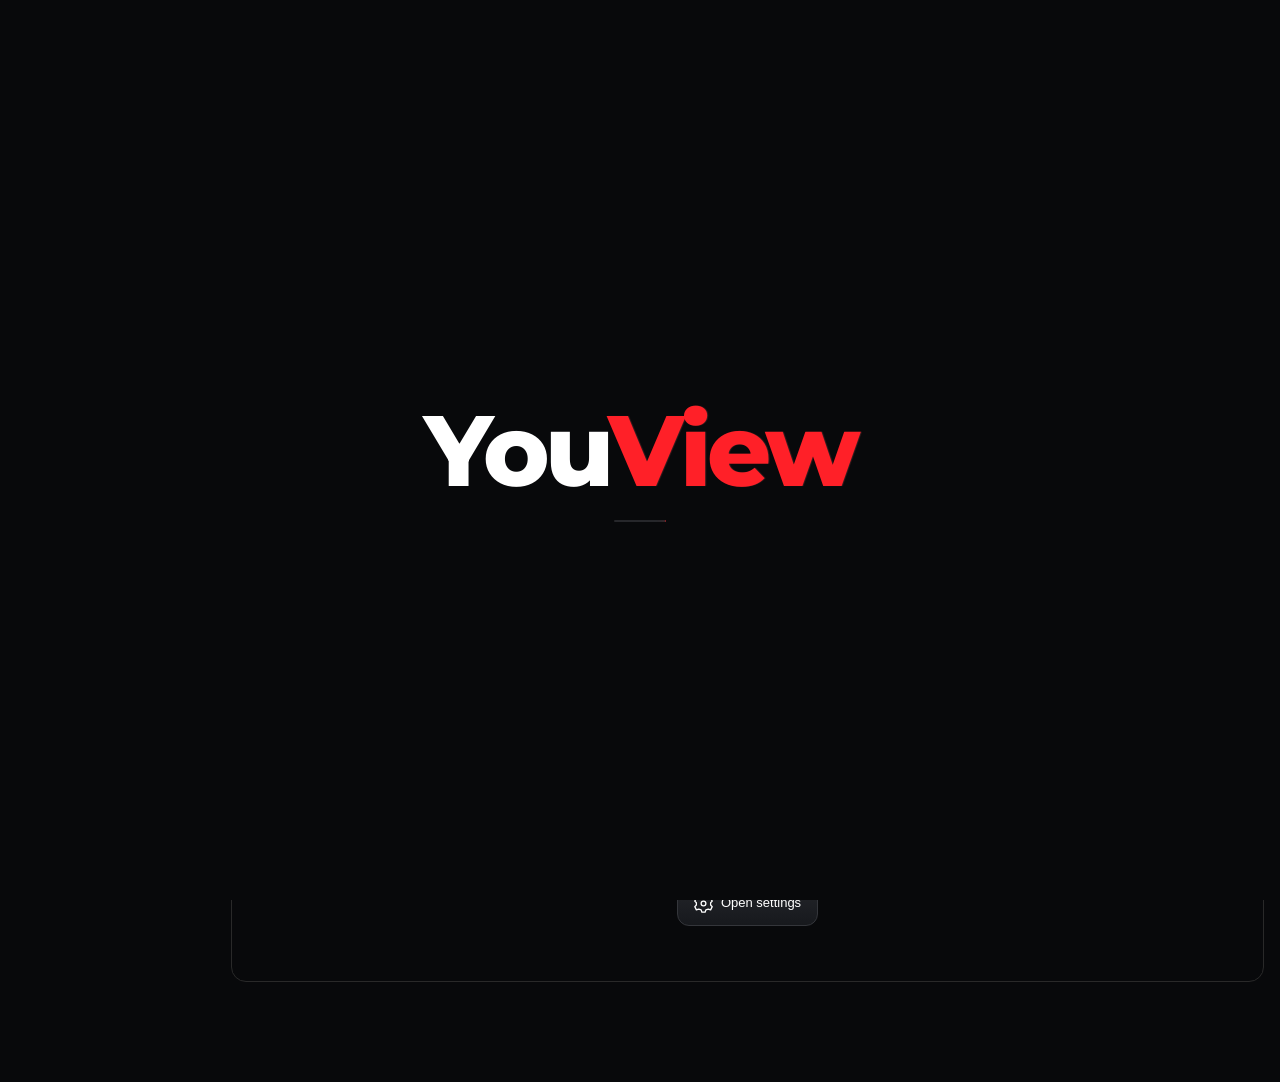
==== commit 58ea9bf8: "Implement three-second glass wordmark splash and timed Home handoff" ====
--- a/index.html
+++ b/index.html
@@ -2,27 +2,24 @@
 *{box-sizing:border-box} :root{color-scheme:dark;font-family:"League Gothic","Arial Narrow",sans-serif;background:#0f0f0f;color:#f1f1f1}body{margin:0}button,input,select{font:inherit}button,a{ -webkit-tap-highlight-color:transparent}button{cursor:pointer;color:inherit;background:none;border:0}a{color:inherit}button:hover{background:#303030}header{position:sticky;top:0;background:#0f0f0ff5;z-index:10;height:68px;display:flex;align-items:center;gap:24px;padding:0 28px;border-bottom:1px solid #222}.brand{font-size:25px;font-weight:750;letter-spacing:-1.4px;display:flex;align-items:center;gap:9px;white-space:nowrap}.mark{background:#ff0033;color:white;border-radius:9px;padding:5px 10px;font-size:20px;letter-spacing:0}.search{max-width:600px;width:100%;display:flex;margin:auto;border:1px solid #3b3b3b;border-radius:24px;overflow:hidden}.search input{background:#121212;border:0;color:white;padding:11px 18px;min-width:0;width:100%;outline:none}.search button{background:#272727;padding:10px 22px}.avatar{background:#6b2935;border-radius:50%;width:34px;height:34px;font-weight:bold}aside{position:fixed;top:80px;bottom:0;width:205px;padding:12px;display:flex;flex-direction:column;gap:7px}aside button{text-align:left;padding:13px 17px;border-radius:10px;font-size:14px}.active{background:#292929!important}.muted{color:#aaa;font-size:13px;line-height:1.6}.aside-foot{margin-top:auto;padding:16px;font-size:11px;color:#888;line-height:1.8}main{margin-left:215px;padding:24px 30px 110px;max-width:1900px}h1{font-size:24px;margin:0 0 7px;letter-spacing:-.6px}h2{font-size:19px}.intro{display:flex;justify-content:space-between;align-items:center;gap:15px;margin-bottom:23px}.pill{border:1px solid #444;border-radius:22px;padding:9px 16px;font-size:13px;white-space:nowrap}.channels{display:flex;gap:22px;overflow:auto;padding:5px 2px 23px;scrollbar-width:thin}.channel{width:76px;flex-shrink:0;text-align:center;padding:0;font-size:11px;line-height:1.4}.bubble{width:62px;height:62px;border-radius:50%;background:#242424;border:2px solid #454545;display:grid;place-items:center;font-size:18px;font-weight:bold;position:relative;margin:0 auto 8px;overflow:visible}.bubble img{width:100%;height:100%;border-radius:50%;object-fit:cover}.badge{position:absolute;right:-5px;top:-3px;background:#f03;color:white;padding:2px 5px;border-radius:10px;font-size:10px}.filters{display:flex;gap:9px;overflow:auto;padding:16px 0 23px;border-top:1px solid #272727}.chip{background:#272727;padding:8px 13px;border-radius:8px;font-size:13px;white-space:nowrap}.chip.on{background:#f1f1f1;color:#111}.grid{display:grid;grid-template-columns:repeat(3,minmax(0,1fr));gap:30px 18px}.card{min-width:0;cursor:pointer}.thumb{aspect-ratio:16/9;background:#252525;border-radius:12px;overflow:hidden;position:relative}.thumb img{width:100%;height:100%;object-fit:cover}.progress{position:absolute;bottom:0;left:0;height:3px;background:#ff0033}.duration{position:absolute;right:7px;bottom:8px;background:#000c;font-size:11px;padding:3px 5px;border-radius:4px}.card.done .thumb img{opacity:.65}.video-title{font-size:15px;line-height:1.4;margin:11px 0 5px;font-weight:600;display:-webkit-box;-webkit-line-clamp:2;-webkit-box-orient:vertical;overflow:hidden}.empty{padding:55px 25px;border:1px solid #292929;border-radius:15px;text-align:center;grid-column:1/-1}.empty .big{font-size:35px;color:#777;margin-bottom:18px}.empty p{max-width:530px;margin:12px auto 22px;color:#aaa;line-height:1.7;font-size:14px}.red{background:#f03!important;border:0;color:white}.rows{max-width:950px}.row{display:flex;gap:15px;align-items:center;padding:15px 0;border-bottom:1px solid #272727}.row .name{flex:1;min-width:0}.row input{max-width:320px;width:100%;background:#181818;border:1px solid #444;padding:10px;border-radius:7px;color:white}.row select{background:#222;border:1px solid #444;padding:8px;max-width:110px}.panel{background:#191919;border:1px solid #303030;border-radius:12px;padding:22px;margin:22px 0;max-width:950px}.panel p{font-size:14px;color:#bbb;line-height:1.65}.panel input{background:#111;border:1px solid #444;padding:11px;color:white;border-radius:6px;width:100%;margin:8px 0}.tabs{display:flex;gap:14px;border-bottom:1px solid #333;margin:20px 0}.tabs button{padding:12px 3px;font-weight:600;color:#aaa}.tabs .on{color:white;border-bottom:2px solid white}.player-shell{position:fixed;z-index:30;right:25px;bottom:24px;width:min(700px,calc(100vw - 40px));background:#181818;border:1px solid #444;border-radius:12px;box-shadow:0 15px 80px #000a;overflow:hidden}.player-shell.mini{width:356px}.player-frame{height:394px;background:#000}.mini .player-frame{height:201px}.player-feedback{display:flex;align-items:center;gap:10px;padding:9px 14px;border-top:1px solid #303030;color:#bbb;font-size:12px}.player-feedback span{flex:1}.player-feedback .pill{padding:5px 10px}.player-bar{padding:10px 14px;display:flex;align-items:center;gap:8px}.player-bar strong{font-size:13px;flex:1;white-space:nowrap;overflow:hidden;text-overflow:ellipsis}.player-bar button{padding:7px;border-radius:6px}.details{padding:0 16px 16px;max-height:240px;overflow:auto;font-size:13px}.details summary{cursor:pointer;padding:10px 0}.details p{white-space:pre-wrap;line-height:1.6}.mini .details{display:none}.chapters button{display:block;text-align:left;padding:8px;width:100%;color:#ddd}.toast{position:fixed;left:50%;bottom:85px;transform:translateX(-50%);z-index:100;background:#eee;color:#111;padding:12px 22px;border-radius:10px;max-width:90%;font-size:13px}footer.mobile{display:none}.status{font-size:12px;color:#aaa;padding:6px 0 20px}.hidden{display:none!important}.history-day{grid-column:1/-1;margin:5px 0;font-size:16px}.toolbar{display:flex;align-items:center;gap:10px;margin:14px 0}.small{font-size:12px}.pending{color:#e4b76b}.loading{animation:pulse 1s infinite}@keyframes pulse{50%{opacity:.4}}@media(min-width:1600px){.grid{grid-template-columns:repeat(4,minmax(0,1fr))}}@media(max-width:1100px){aside{width:170px}main{margin-left:175px;padding:20px}.grid{grid-template-columns:repeat(2,minmax(0,1fr))}}@media(max-width:700px){header{height:60px;padding:0 15px;gap:12px}.brand{font-size:22px}.mark{font-size:15px;padding:5px 8px}.avatar{display:none}.search{margin-left:5px}.search input{padding:9px 12px;font-size:13px}.search button{padding:8px 12px}aside{display:none}main{margin:0;padding:20px 15px 100px}.intro h1{font-size:22px}.intro .muted{font-size:12px}.intro .pill{font-size:11px;padding:9px 11px}.channels{gap:14px}.channel{width:65px}.bubble{width:56px;height:56px}.grid{grid-template-columns:1fr;gap:25px}.thumb{border-radius:10px}.filters{padding-bottom:18px}.row{flex-wrap:wrap;gap:9px}.row .name{flex-basis:65%}.row input{max-width:none}.row select{max-width:130px}.player-shell{right:10px;bottom:76px;width:calc(100vw - 20px)}.player-frame{height:max(200px,calc((100vw - 20px)*.5625))}.player-shell.mini{width:min(356px,calc(100vw - 20px))}.mini .player-frame{height:201px}footer.mobile{position:fixed;bottom:0;left:0;right:0;z-index:20;background:#101010;border-top:1px solid #333;display:flex;padding:6px 5px max(9px,env(safe-area-inset-bottom))}footer.mobile button{flex:1;font-size:10px;padding:6px;border-radius:7px}footer.mobile span{display:block;font-size:20px;margin-bottom:4px}.panel{padding:17px}.details{max-height:180px}}
 .player-shell.shorts-full{inset:0;width:100vw;max-width:none;height:100vh;height:100dvh;border:0;border-radius:0;display:flex;flex-direction:column;padding-top:env(safe-area-inset-top);padding-bottom:env(safe-area-inset-bottom)}.shorts-full .player-frame{flex:1;min-height:200px;height:auto!important}.shorts-full .player-frame iframe{display:block;width:100%;height:100%;border:0}.shorts-full .player-bar,.shorts-full .player-feedback,.shorts-full .details{flex-shrink:0}.shorts-full .details{padding:6px 14px}.shorts-full .details details,.shorts-full #chapters{display:none}.live-section{margin:18px 0 28px}.live-section h2{font-size:20px}.live-section .grid{max-width:1100px}@media(max-width:760px){header .brand{flex-shrink:0}header .search{min-width:0;flex:1}header .search input{min-width:0;width:100%}header .avatar{flex-shrink:0}footer.mobile button{min-width:0;flex:1;font-size:10px}}
 .details .toolbar{flex-wrap:wrap}@media(max-width:700px){.details{max-height:min(330px,40dvh)}}
-</style><link rel="preload" href="./fonts/Montserrat.ttf" as="font" type="font/ttf" crossorigin><link rel="stylesheet" href="./design.css?v=1.12.2"><link rel="stylesheet" href="./home.css?v=1.12.2"><link rel="stylesheet" href="./brand.css?v=1.12.2"><link rel="stylesheet" href="./assets/icon-system.css?v=icons-1"><style id="splash-critical">@font-face{font-family:YouViewSplash;src:url(./fonts/LeagueGothic.ttf) format("truetype");font-display:swap}
-#startup-screen{position:fixed;inset:0;z-index:200;display:flex;align-items:center;justify-content:center;flex-direction:column;background:#000;gap:24px;opacity:1;transition:opacity .24s ease;isolation:isolate}
-#startup-screen.departing{opacity:0;pointer-events:none}
-.splash-title{position:relative;display:inline-block;font-family:YouViewSplash,Impact,sans-serif;font-weight:400;font-size:clamp(44px,12vw,104px);letter-spacing:-.045em;line-height:1.2;color:#fff;animation:splash-reveal 2.5s cubic-bezier(.2,.7,.2,1) both}
-.splash-title .view{color:#ff2028}
-.splash-title::after{content:'YouView';position:absolute;inset:0;color:transparent;background:linear-gradient(105deg,transparent 35%,#ff202855 45%,#fff9 49%,#ff2028 52%,transparent 62%);background-size:300% 100%;background-clip:text;-webkit-background-clip:text;pointer-events:none;animation:splash-sweep 2.5s ease-out both}
-.splash-title::before{content:'';position:absolute;top:59%;left:55%;width:58%;height:1px;background:linear-gradient(90deg,#ff202800,#ff202899,transparent);filter:drop-shadow(0 0 5px #ff2028);opacity:0;animation:splash-trail 2.5s ease-out both;pointer-events:none}
-.splash-status{position:absolute;bottom:max(18%,80px);text-align:center;max-width:300px;font:14px/1.5 var(--font-support);color:#a6abad;padding:16px}
-.splash-status button{margin-top:14px}
-.splash-loading{position:absolute;width:1px;height:1px;overflow:hidden;clip-path:inset(50%)}
-@keyframes splash-reveal{0%{opacity:0;transform:scale(.96)}35%,100%{opacity:1;transform:scale(1)}}
-@keyframes splash-sweep{0%,15%{background-position:150% 0;opacity:0}25%{opacity:1}85%{background-position:-50% 0;opacity:.8}100%{background-position:-50% 0;opacity:0}}
-@keyframes splash-trail{0%,30%{opacity:0;transform:translateX(-12px)}60%{opacity:.65}100%{opacity:0;transform:translateX(24px)}}
-@media(prefers-reduced-motion:reduce){.splash-title{animation:none}.splash-title::before,.splash-title::after{display:none}#startup-screen{transition:opacity .15s linear}}
-</style><link rel="stylesheet" href="./assets/channels.css?v=1.10.4"><link rel="stylesheet" href="./assets/resume.css?v=1.12.2"><link rel="stylesheet" href="./assets/watch.css?v=1.12.2"><link rel="stylesheet" href="./assets/shorts-mini.css?v=1.12.2"><link rel="stylesheet" href="./assets/ios.css?v=1.12.2"><link rel="stylesheet" href="./assets/refinements.css?v=1.12.2"></head><body><div id="startup-screen" role="status" aria-live="polite"><strong class="splash-title" aria-label="YouView">You<span class="view">View</span></strong><span class="splash-loading">Loading your saved library</span><div id="startup-recovery" class="splash-status hidden"><div>Loading is taking longer than expected.</div><button id="skip-startup" class="pill">Open Home</button></div></div><header class="app-header"><button id="ios-back" class="ios-back hidden" aria-label="Go back"><svg class="ui-icon" viewBox="0 0 24 24" aria-hidden="true"><path d="m15 5-7 7 7 7" fill="none" stroke="currentColor" stroke-width="2" stroke-linecap="round" stroke-linejoin="round"/></svg></button><button class="brand" data-nav="home" aria-label="YouView Home"><span class="wordmark"><span>You</span><span class="view">View</span></span></button><div class="header-actions"><button class="header-search" data-nav="search" aria-label="Search approved channels"><svg class="ui-icon" viewBox="0 0 32 32" aria-hidden="true"><use href="./assets/ui-icons.svg#search"></use></svg></button></div><form class="search hidden" id="searchform" aria-hidden="true"><input id="query" aria-label="Search approved content" tabindex="-1"><button tabindex="-1">Search</button></form></header><aside><button data-nav="home">⌂　 Home</button><button data-nav="shorts">▷　 Shorts</button><button data-nav="channels">▦　 Channels</button><button data-nav="you">◉　 You</button><div class="aside-foot">YOUR YOUTUBE.<br>YOUR CHANNELS.<br>NOTHING ELSE.<br><br>Videos provided by YouTube</div></aside><main id="main" tabindex="-1"></main><button id="ios-updates" class="ios-updates hidden">Uploads refreshed · Show updates</button><div id="ios-pull" class="ios-pull hidden" role="status"></div><dialog id="ios-sheet" class="ios-sheet" aria-labelledby="ios-sheet-title"><div id="ios-sheet-handle" class="ios-sheet-handle"><span></span><button id="ios-sheet-close" aria-label="Close actions">✕</button></div><h2 id="ios-sheet-title">Video actions</h2><div class="ios-sheet-actions"></div><button id="ios-sheet-cancel" class="ios-sheet-cancel">Cancel</button></dialog><section id="player-shell" class="player-shell hidden" aria-label="Video player"><div class="watch-header"><button id="minimize" aria-label="Toggle mini player"><svg class="ui-icon" viewBox="0 0 24 24" aria-hidden="true"><use href="./assets/ui-icons.svg#chevron-down"></use></svg></button><span class="wordmark">You<span class="view">View</span></span><button id="close-player" aria-label="Close player">✕</button></div><div class="shorts-top"><span class="wordmark">You<span class="view">View</span></span><span id="shorts-scope">Approved channels</span></div><div class="player-frame" id="player-frame"><div id="ytplayer"></div></div><div class="player-quick-controls" role="group" aria-label="Quick playback controls"><button id="back10" aria-label="Rewind ten seconds" title="Rewind 10 seconds" disabled><svg class="ui-icon" viewBox="0 0 24 24" aria-hidden="true"><use href="./assets/ui-icons.svg#back10"></use></svg></button><button id="speed2" aria-label="Play at double speed" aria-pressed="false" title="Play at double speed" disabled>2×</button><button id="forward10" aria-label="Forward ten seconds" title="Forward 10 seconds" disabled><svg class="ui-icon" viewBox="0 0 24 24" aria-hidden="true"><use href="./assets/ui-icons.svg#forward10"></use></svg></button></div><div class="mini-dock-tools"><button id="mini-drag" aria-label="Drag mini-player to top or bottom" title="Drag to reposition"><span></span></button><button id="mini-dock" aria-label="Move mini-player to top">Move to top</button></div><div class="mini-info"><strong id="mini-title"></strong><span id="mini-channel"></span><span id="mini-time"></span><div class="mini-actions"><button id="mini-pause" aria-label="Play or pause"><svg class="ui-icon" viewBox="0 0 24 24" aria-hidden="true"><use href="./assets/ui-icons.svg#pause"></use></svg></button><button id="mini-expand" aria-label="Expand player"><svg class="ui-icon" viewBox="0 0 24 24" aria-hidden="true"><use href="./assets/ui-icons.svg#restore"></use></svg></button><button id="mini-close" aria-label="Close player"><svg class="ui-icon" viewBox="0 0 24 24" aria-hidden="true"><use href="./assets/ui-icons.svg#close"></use></svg></button></div></div><div class="mini-progress" aria-hidden="true"><span id="mini-progress-fill"></span></div><div class="player-feedback"><span id="playback-status" aria-live="off">Ready</span><button id="retry-player" class="pill hidden">Retry player</button></div><div class="player-bar"><span class="watch-remaining" id="watch-remaining"></span></div><h1 class="watch-title" id="playing-title"></h1><div id="short-nav" class="toolbar hidden" aria-label="Shorts navigation"><button class="pill" id="previous-short">↑ Previous</button><button class="pill" id="next-short">↓ Next</button><button class="pill" id="short-channel">Channel</button><button class="pill" id="short-share">Share</button><details class="short-more"><summary>More</summary><button class="pill" id="not-short">Not a Short</button></details><span class="muted">Swipe up/down here</span></div><div class="details"><div class="player-identity"><img id="watch-avatar" src="./assets/avatar.svg" alt=""><button id="player-channel"></button><span class="muted" id="player-metadata"></span></div><div class="toolbar"><button class="pill" id="share">Share</button><button class="pill" id="replay-video">Replay</button><button class="pill" id="mark-short">Mark as Short</button><a class="pill" id="youtube-link" target="_blank" rel="noopener">Open in YouTube ↗</a></div><div class="player-detail-tabs" role="tablist" aria-label="Video details"><button data-player-detail="Chapters" role="tab" aria-selected="true">Chapters</button><button data-player-detail="Description" role="tab" aria-selected="false">Description</button><button data-player-detail="Related" role="tab" aria-selected="false">Related</button></div><div id="chapter-pane"><div id="chapters" class="chapters"></div></div><div id="description-pane" class="hidden"><details open><summary>Full description</summary><p id="description"></p></details></div><div id="related-pane" class="hidden"></div></div><div class="short-progress" aria-hidden="true"><div id="short-progress-fill"></div></div><nav class="short-primary" aria-label="Shorts app navigation"><button data-short-nav="home" aria-label="Home"><svg class="ui-icon" viewBox="0 0 32 32" aria-hidden="true" focusable="false"><use href="./assets/ui-icons.svg#home"></use></svg></button><button data-short-nav="shorts" aria-label="Shorts"><svg class="ui-icon" viewBox="0 0 32 32" aria-hidden="true" focusable="false"><use href="./assets/ui-icons.svg#shorts"></use></svg></button><button data-short-nav="channels" aria-label="Channels"><svg class="ui-icon" viewBox="0 0 32 32" aria-hidden="true" focusable="false"><use href="./assets/ui-icons.svg#channels"></use></svg></button><button data-short-nav="you" aria-label="You"><svg class="ui-icon" viewBox="0 0 32 32" aria-hidden="true" focusable="false"><use href="./assets/ui-icons.svg#you"></use></svg></button></nav></section><footer class="mobile"><button data-nav="home" aria-label="Home"><svg class="ui-icon" viewBox="0 0 32 32" aria-hidden="true" focusable="false"><use href="./assets/ui-icons.svg#home"></use></svg></button><button data-nav="shorts" aria-label="Shorts"><svg class="ui-icon" viewBox="0 0 32 32" aria-hidden="true" focusable="false"><use href="./assets/ui-icons.svg#shorts"></use></svg></button><button data-nav="channels" aria-label="Channels"><svg class="ui-icon" viewBox="0 0 32 32" aria-hidden="true" focusable="false"><use href="./assets/ui-icons.svg#channels"></use></svg></button><button data-nav="you" aria-label="You"><svg class="ui-icon" viewBox="0 0 32 32" aria-hidden="true" focusable="false"><use href="./assets/ui-icons.svg#you"></use></svg></button></footer><div id="toast" class="toast hidden" role="status"></div><script defer src="./assets/icon-system.js?v=icons-1"></script><script>
+</style><link rel="preload" href="./fonts/Montserrat.ttf" as="font" type="font/ttf" crossorigin><link rel="stylesheet" href="./design.css?v=1.12.3"><link rel="stylesheet" href="./home.css?v=1.12.3"><link rel="stylesheet" href="./brand.css?v=1.12.3"><link rel="stylesheet" href="./assets/icon-system.css?v=icons-1"><style id="splash-critical">#startup-screen{position:fixed;inset:0;z-index:200;display:flex;align-items:center;justify-content:center;flex-direction:column;background:#08090b;gap:32px;opacity:1;transition:opacity .25s ease;isolation:isolate}
+#startup-screen.departing{opacity:0;pointer-events:none}.splash-title{position:relative;display:inline-block;font-family:Montserrat,system-ui,sans-serif;font-weight:800;font-size:clamp(38px,12vw,100px);letter-spacing:-.045em;line-height:1.2;color:white;animation:splash-reveal 3s cubic-bezier(.2,.7,.2,1) both;white-space:nowrap}.splash-title .view{color:#ff2028;text-shadow:1px 0 1px #ff777733}
+.splash-title::after{content:'YouView';position:absolute;inset:0;color:transparent;background:linear-gradient(105deg,transparent 35%,#ff202855 45%,#fff9 49%,#ff2028 52%,transparent 62%);background-size:300% 100%;background-clip:text;-webkit-background-clip:text;pointer-events:none;animation:splash-sweep 3s ease-out both}
+.splash-title::before{content:'';position:absolute;top:94%;left:48%;width:57%;height:1px;background:linear-gradient(90deg,transparent,#ff2028,transparent);filter:drop-shadow(0 0 6px #ff2028);opacity:0;animation:splash-trail 3s ease-out both;pointer-events:none}
+.splash-track{width:52px;height:2px;background:#26272b;border-radius:4px;overflow:hidden;position:absolute;top:calc(50% + 70px)}.splash-track span{display:block;height:100%;width:45%;background:#ff2028;box-shadow:0 0 8px #ff2028;animation:splash-load 3s ease-in-out both}
+.splash-loading{position:absolute;width:1px;height:1px;overflow:hidden;clip-path:inset(50%)}.splash-status{position:absolute;bottom:16%;font:14px var(--font-support);color:#a6abad}
+@keyframes splash-reveal{0%{opacity:0;transform:scale(.96)}18%,85%{opacity:1;transform:scale(1)}100%{opacity:1;transform:scale(1)}}
+@keyframes splash-sweep{0%,20%{background-position:150% 0;opacity:0}35%{opacity:1}75%{background-position:-50% 0;opacity:.8}100%{background-position:-50% 0;opacity:0}}
+@keyframes splash-trail{0%,30%{opacity:0;transform:translateX(-12px)}55%{opacity:.75}100%{opacity:0;transform:translateX(24px)}}
+@keyframes splash-load{0%{transform:translateX(-100%)}90%,100%{transform:translateX(220%)}}
+@media(prefers-reduced-motion:reduce){.splash-title{animation:none}.splash-title::before,.splash-title::after{display:none}.splash-track span{animation:none;width:100%}#startup-screen{transition:opacity .25s linear}}
+</style><link rel="stylesheet" href="./assets/channels.css?v=1.10.4"><link rel="stylesheet" href="./assets/resume.css?v=1.12.3"><link rel="stylesheet" href="./assets/watch.css?v=1.12.3"><link rel="stylesheet" href="./assets/shorts-mini.css?v=1.12.3"><link rel="stylesheet" href="./assets/ios.css?v=1.12.3"><link rel="stylesheet" href="./assets/refinements.css?v=1.12.3"></head><body><div id="startup-screen" role="status" aria-live="polite"><strong class="splash-title" aria-label="YouView">You<span class="view">View</span></strong><div class="splash-track" aria-hidden="true"><span></span></div><span class="splash-loading">Loading your saved library</span><div id="startup-recovery" class="splash-status hidden"><div>Loading is taking longer than expected.</div><button id="skip-startup" class="pill">Open Home</button></div></div><header class="app-header"><button id="ios-back" class="ios-back hidden" aria-label="Go back"><svg class="ui-icon" viewBox="0 0 24 24" aria-hidden="true"><path d="m15 5-7 7 7 7" fill="none" stroke="currentColor" stroke-width="2" stroke-linecap="round" stroke-linejoin="round"/></svg></button><button class="brand" data-nav="home" aria-label="YouView Home"><span class="wordmark"><span>You</span><span class="view">View</span></span></button><div class="header-actions"><button class="header-search" data-nav="search" aria-label="Search approved channels"><svg class="ui-icon" viewBox="0 0 32 32" aria-hidden="true"><use href="./assets/ui-icons.svg#search"></use></svg></button></div><form class="search hidden" id="searchform" aria-hidden="true"><input id="query" aria-label="Search approved content" tabindex="-1"><button tabindex="-1">Search</button></form></header><aside><button data-nav="home">⌂　 Home</button><button data-nav="shorts">▷　 Shorts</button><button data-nav="channels">▦　 Channels</button><button data-nav="you">◉　 You</button><div class="aside-foot">YOUR YOUTUBE.<br>YOUR CHANNELS.<br>NOTHING ELSE.<br><br>Videos provided by YouTube</div></aside><main id="main" tabindex="-1"></main><button id="ios-updates" class="ios-updates hidden">Uploads refreshed · Show updates</button><div id="ios-pull" class="ios-pull hidden" role="status"></div><dialog id="ios-sheet" class="ios-sheet" aria-labelledby="ios-sheet-title"><div id="ios-sheet-handle" class="ios-sheet-handle"><span></span><button id="ios-sheet-close" aria-label="Close actions">✕</button></div><h2 id="ios-sheet-title">Video actions</h2><div class="ios-sheet-actions"></div><button id="ios-sheet-cancel" class="ios-sheet-cancel">Cancel</button></dialog><section id="player-shell" class="player-shell hidden" aria-label="Video player"><div class="watch-header"><button id="minimize" aria-label="Toggle mini player"><svg class="ui-icon" viewBox="0 0 24 24" aria-hidden="true"><use href="./assets/ui-icons.svg#chevron-down"></use></svg></button><span class="wordmark">You<span class="view">View</span></span><button id="close-player" aria-label="Close player">✕</button></div><div class="shorts-top"><span class="wordmark">You<span class="view">View</span></span><span id="shorts-scope">Approved channels</span></div><div class="player-frame" id="player-frame"><div id="ytplayer"></div></div><div class="player-quick-controls" role="group" aria-label="Quick playback controls"><button id="back10" aria-label="Rewind ten seconds" title="Rewind 10 seconds" disabled><svg class="ui-icon" viewBox="0 0 24 24" aria-hidden="true"><use href="./assets/ui-icons.svg#back10"></use></svg></button><button id="speed2" aria-label="Play at double speed" aria-pressed="false" title="Play at double speed" disabled>2×</button><button id="forward10" aria-label="Forward ten seconds" title="Forward 10 seconds" disabled><svg class="ui-icon" viewBox="0 0 24 24" aria-hidden="true"><use href="./assets/ui-icons.svg#forward10"></use></svg></button></div><div class="mini-dock-tools"><button id="mini-drag" aria-label="Drag mini-player to top or bottom" title="Drag to reposition"><span></span></button><button id="mini-dock" aria-label="Move mini-player to top">Move to top</button></div><div class="mini-info"><strong id="mini-title"></strong><span id="mini-channel"></span><span id="mini-time"></span><div class="mini-actions"><button id="mini-pause" aria-label="Play or pause"><svg class="ui-icon" viewBox="0 0 24 24" aria-hidden="true"><use href="./assets/ui-icons.svg#pause"></use></svg></button><button id="mini-expand" aria-label="Expand player"><svg class="ui-icon" viewBox="0 0 24 24" aria-hidden="true"><use href="./assets/ui-icons.svg#restore"></use></svg></button><button id="mini-close" aria-label="Close player"><svg class="ui-icon" viewBox="0 0 24 24" aria-hidden="true"><use href="./assets/ui-icons.svg#close"></use></svg></button></div></div><div class="mini-progress" aria-hidden="true"><span id="mini-progress-fill"></span></div><div class="player-feedback"><span id="playback-status" aria-live="off">Ready</span><button id="retry-player" class="pill hidden">Retry player</button></div><div class="player-bar"><span class="watch-remaining" id="watch-remaining"></span></div><h1 class="watch-title" id="playing-title"></h1><div id="short-nav" class="toolbar hidden" aria-label="Shorts navigation"><button class="pill" id="previous-short">↑ Previous</button><button class="pill" id="next-short">↓ Next</button><button class="pill" id="short-channel">Channel</button><button class="pill" id="short-share">Share</button><details class="short-more"><summary>More</summary><button class="pill" id="not-short">Not a Short</button></details><span class="muted">Swipe up/down here</span></div><div class="details"><div class="player-identity"><img id="watch-avatar" src="./assets/avatar.svg" alt=""><button id="player-channel"></button><span class="muted" id="player-metadata"></span></div><div class="toolbar"><button class="pill" id="share">Share</button><button class="pill" id="replay-video">Replay</button><button class="pill" id="mark-short">Mark as Short</button><a class="pill" id="youtube-link" target="_blank" rel="noopener">Open in YouTube ↗</a></div><div class="player-detail-tabs" role="tablist" aria-label="Video details"><button data-player-detail="Chapters" role="tab" aria-selected="true">Chapters</button><button data-player-detail="Description" role="tab" aria-selected="false">Description</button><button data-player-detail="Related" role="tab" aria-selected="false">Related</button></div><div id="chapter-pane"><div id="chapters" class="chapters"></div></div><div id="description-pane" class="hidden"><details open><summary>Full description</summary><p id="description"></p></details></div><div id="related-pane" class="hidden"></div></div><div class="short-progress" aria-hidden="true"><div id="short-progress-fill"></div></div><nav class="short-primary" aria-label="Shorts app navigation"><button data-short-nav="home" aria-label="Home"><svg class="ui-icon" viewBox="0 0 32 32" aria-hidden="true" focusable="false"><use href="./assets/ui-icons.svg#home"></use></svg></button><button data-short-nav="shorts" aria-label="Shorts"><svg class="ui-icon" viewBox="0 0 32 32" aria-hidden="true" focusable="false"><use href="./assets/ui-icons.svg#shorts"></use></svg></button><button data-short-nav="channels" aria-label="Channels"><svg class="ui-icon" viewBox="0 0 32 32" aria-hidden="true" focusable="false"><use href="./assets/ui-icons.svg#channels"></use></svg></button><button data-short-nav="you" aria-label="You"><svg class="ui-icon" viewBox="0 0 32 32" aria-hidden="true" focusable="false"><use href="./assets/ui-icons.svg#you"></use></svg></button></nav></section><footer class="mobile"><button data-nav="home" aria-label="Home"><svg class="ui-icon" viewBox="0 0 32 32" aria-hidden="true" focusable="false"><use href="./assets/ui-icons.svg#home"></use></svg></button><button data-nav="shorts" aria-label="Shorts"><svg class="ui-icon" viewBox="0 0 32 32" aria-hidden="true" focusable="false"><use href="./assets/ui-icons.svg#shorts"></use></svg></button><button data-nav="channels" aria-label="Channels"><svg class="ui-icon" viewBox="0 0 32 32" aria-hidden="true" focusable="false"><use href="./assets/ui-icons.svg#channels"></use></svg></button><button data-nav="you" aria-label="You"><svg class="ui-icon" viewBox="0 0 32 32" aria-hidden="true" focusable="false"><use href="./assets/ui-icons.svg#you"></use></svg></button></footer><div id="toast" class="toast hidden" role="status"></div><script defer src="./assets/icon-system.js?v=icons-1"></script><script>
 const SEED=[{"name": "The Dan Le Batard Show", "handle": "LeBatardShow", "category": "NFL", "key": "0", "visits": 0, "lastVisit": 0, "id": "UCAIZ314ffmfM4PynCR8vElw"}, {"name": "Locked On Packers", "handle": "", "category": "Packers", "key": "1", "visits": 0, "lastVisit": 0, "id": "UCufUP6i_pdfTjqVEswITOmw"}, {"name": "Pack-A-Day Podcast", "handle": "", "category": "Packers", "key": "2", "visits": 0, "lastVisit": 0, "id": "UCSGx5Pq0zA_7O726M3JEptA"}, {"name": "Cheesehead TV", "handle": "", "category": "Packers", "key": "3", "visits": 0, "lastVisit": 0, "id": "UCMzR22wVc2Ru8Hz0fsVzkIQ"}, {"name": "NFL", "handle": "", "category": "NFL", "key": "4", "visits": 0, "lastVisit": 0, "id": "UCDVYQ4Zhbm3S2dlz7P1GBDg"}, {"name": "Green Bay Packers", "handle": "", "category": "Packers", "key": "5", "visits": 0, "lastVisit": 0, "id": "UCJtI-l6La0zniodFtSHYrBg"}, {"name": "NBA on ESPN", "handle": "", "category": "NBA", "key": "6", "visits": 0, "lastVisit": 0, "id": "UCVSSpcmZD2PwPBqb8yKQKBA"}, {"name": "SidelineScoop", "handle": "", "category": "NFL", "key": "7", "visits": 0, "lastVisit": 0, "id": "UCk42R8SfxN9S0rXCs3M6PJg"}, {"name": "Whristan", "handle": "", "category": "NBA", "key": "8", "visits": 0, "lastVisit": 0, "id": "UCZnyeu3uNok6cQb60jkhwag"}, {"name": "Andrew Fenichel", "handle": "", "category": "NBA", "key": "9", "visits": 0, "lastVisit": 0, "id": "UCenGh_r6mAm8uvnso5JWVjA"}, {"name": "House Call", "handle": "", "category": "NFL", "key": "10", "visits": 0, "lastVisit": 0, "id": "UCx236IQ7xAa8EJWERW_IXQw"}, {"name": "The Athletic Football Show", "handle": "", "category": "NFL", "key": "11", "visits": 0, "lastVisit": 0, "id": "UC6gWjMSDj7-8j3iCc2ZGo3g"}, {"name": "Locked On Packers - Hit", "handle": "", "category": "Packers", "key": "12", "visits": 0, "lastVisit": 0, "id": "UCWePvj_uzEkJB9Jtk6-kIhA"}, {"name": "Numbers On The Board", "handle": "", "category": "NBA", "key": "13", "visits": 0, "lastVisit": 0, "id": "UCH0EbeyJ4S0_E0Focsmv8Rg"}, {"name": "LeBron James", "handle": "lebron", "category": "NBA", "key": "14", "visits": 0, "lastVisit": 0, "id": "UCV9dV3DcAZWGnT2yFNKxStA"}, {"name": "Golf in the Family", "handle": "", "category": "Golf", "key": "15", "visits": 0, "lastVisit": 0, "id": "UC7G9eBCCtUhtjIGPWTEAV5Q"}, {"name": "The Brilliantly Dumb Show", "handle": "", "category": "Golf", "key": "16", "visits": 0, "lastVisit": 0, "id": "UCg6udYFtvQWyFyek-fwYz3g"}, {"name": "Bob Does Sports", "handle": "", "category": "Golf", "key": "17", "visits": 0, "lastVisit": 0, "id": "UCqr4sONkmFEOPc3rfoVLEvg"}, {"name": "Bob Does Sports Podcast", "handle": "", "category": "Golf", "key": "18", "visits": 0, "lastVisit": 0, "id": "UCNgebo9LnovieD353k-YRag"}, {"name": "Grant Horvat Golf", "handle": "", "category": "Golf", "key": "19", "visits": 0, "lastVisit": 0, "id": "UCgUueMmSpcl-aCTt5CuCKQw"}, {"name": "Bob HQ Studios", "handle": "", "category": "Golf", "key": "20", "visits": 0, "lastVisit": 0, "id": "UCxKaDQcx7R-Ejokf6MZ6HWw"}, {"name": "Bryan Bros Golf", "handle": "", "category": "Golf", "key": "21", "visits": 0, "lastVisit": 0, "id": "UCdCxaD8rWfAj12rloIYS6jQ"}, {"name": "Kevin Hart Golfs", "handle": "", "category": "Golf", "key": "22", "visits": 0, "lastVisit": 0, "id": "UCCmD-f9YbHWXyLpEvaiKvEw"}, {"name": "Golfuv", "handle": "", "category": "Golf", "key": "23", "visits": 0, "lastVisit": 0, "id": "UCXBNySs3jHNEuSdLlkLfpZQ"}, {"name": "Grant Horvat Golf 2", "handle": "", "category": "Golf", "key": "24", "visits": 0, "lastVisit": 0, "id": "UCjw5RoGW4zG-zNpc5v8oFxA"}, {"name": "ShaneOhGolfs", "handle": "", "category": "Golf", "key": "25", "visits": 0, "lastVisit": 0, "id": "UCXSpdCC9PKlul28Yiq4OdnA"}, {"name": "Robby Berger", "handle": "", "category": "Golf", "key": "26", "visits": 0, "lastVisit": 0, "id": "UCs7hJfreZhOmxqTdDRNlwQQ"}, {"name": "Internet Invitational", "handle": "", "category": "Golf", "key": "27", "visits": 0, "lastVisit": 0, "id": "UCJYcgUQoqxm10AkF9la6ICg"}, {"name": "YGT", "handle": "", "category": "Golf", "key": "28", "visits": 0, "lastVisit": 0, "id": "UCMeDtlgNov74ALWjLad45fA"}, {"name": "Taco Golf", "handle": "", "category": "Golf", "key": "29", "visits": 0, "lastVisit": 0, "id": "UCpMl4nfWUiYKdq8Il8ZICPQ"}, {"name": "Feed Bob | Clips", "handle": "", "category": "Golf", "key": "30", "visits": 0, "lastVisit": 0, "id": "UC7NZ-EHm0pf94mvqiRov1JQ"}, {"name": "Breakfast Ball Golf", "handle": "", "category": "Golf", "key": "31", "visits": 0, "lastVisit": 0, "id": "UCgReh40qp14rpC1Sebbfi0A"}, {"name": "Fat Perez", "handle": "", "category": "Golf", "key": "32", "visits": 0, "lastVisit": 0}, {"name": "Ambassador Baptist Ministries | The Rardin Family", "handle": "ABMRardins", "category": "Ministry", "key": "33", "visits": 0, "lastVisit": 0, "id": "UCDmVFxgU9K7BhmgVlfB2hxw"}, {"name": "Iglesia Bautista Fe", "handle": "IBF2002", "category": "Ministry", "key": "34", "visits": 0, "lastVisit": 0, "id": "UCn2-6zfv40arN9Pc22kg5GA"}, {"name": "Faith Baptist Church | Bourbonnais, IL", "handle": "FBCBourbonnais", "category": "Ministry", "key": "35", "visits": 0, "lastVisit": 0, "id": "UCpJnk-it-oEVVJPezIp2OdQ"}];
 const $=s=>document.querySelector(s),esc=s=>String(s??'').replace(/[&<>"']/g,c=>({'&':'&amp;','<':'&lt;','>':'&gt;','"':'&quot;',"'":'&#39;'}[c]));
 let startupPending=true;
 const splashStartedAt=Date.now();
-function finishStartup(){if(!startupPending)return;startupPending=false;clearTimeout(startupTimeout);clearTimeout(startupRecovery);const splash=$('#startup-screen');splash.setAttribute('aria-hidden','true');render();const revealDelay=Math.max(0,2250-(Date.now()-splashStartedAt));setTimeout(()=>{splash.classList.add('departing');setTimeout(()=>splash.classList.add('hidden'),250)},revealDelay)}
-const startupRecovery=setTimeout(()=>$('#startup-recovery').classList.remove('hidden'),6000);const startupTimeout=setTimeout(finishStartup,12000);$('#skip-startup').onclick=finishStartup;
+function finishStartup(){if(!startupPending)return;startupPending=false;clearTimeout(startupTimeout);clearTimeout(startupRecovery);const splash=$('#startup-screen');splash.setAttribute('aria-hidden','true');render();const revealDelay=Math.max(0,2750-(Date.now()-splashStartedAt));setTimeout(()=>{splash.classList.add('departing');setTimeout(()=>splash.classList.add('hidden'),250)},revealDelay)}
+const startupRecovery=setTimeout(()=>$('#startup-recovery').classList.remove('hidden'),6000);const startupTimeout=setTimeout(finishStartup,12000);$('#skip-startup').onclick=finishStartup;setTimeout(finishStartup,2750);
 let fullIndexRunning=false,fullIndexRequest=0;
 let renderedShorts=[],shortsSequence=[],shortTouch=null;
 let searchVisible=100,remoteSearch=null,historyIndex={running:false,pages:0,added:0,errors:0,message:''},indexJob=0,playlistView=null;
@@ -74,7 +71,7 @@
  const p=st.progress[id],c=ch(v.channelId);h+='<article class="history-item '+(p?.finished?'done':'')+'"><button class="history-thumb" data-video="'+id+'" aria-label="Play '+esc(v.title)+'"><div class="thumb '+(isFreshUpload(v)?'fresh':'')+'"><img loading="lazy" src="'+esc(v.thumbnail)+'" alt="">'+(v.duration?'<span class="duration">'+time(v.duration)+'</span>':'')+(p?'<div class="progress" style="width:'+Math.min(100,p.position/p.duration*100||0)+'%"></div>':'')+'</div></button><div><span class="history-kind">'+(isShortForm(v)?'SHORT':'VIDEO')+'</span><br><button class="history-title" data-video="'+id+'">'+esc(v.title)+'</button><button class="history-channel" data-channel="'+esc(c.key)+'">'+esc(c.name)+'</button><div class="history-state">'+(p?(p.finished?'Watched':time(p.position)+' of '+time(p.duration)+' watched'):'Started')+' · '+esc(date(v.published))+'</div></div><button class="history-remove" data-remove-history="'+id+'" aria-label="Remove '+esc(v.title)+' from history">×</button></article>';
  }return h+(count?'':empty(query?'No matching history':'Your history starts here','Only your approved channels appear here.'))+'</div>';
 }
-function settingsIntro(){return '<div class="panel settings-brand"><img src="./icons/icon-192.png" alt=""><div><h2><span class="wordmark">You<span class="view">View</span></span></h2><p>Version 1.12.2 · GLIDE</p></div></div><nav class="settings-jump" aria-label="Settings sections"><a href="#settings-youtube">YouTube</a><a href="#settings-archives">Archives & Shorts</a><a href="#settings-sync">Sync</a><a href="#settings-storage">Your data</a><a href="#settings-install">Install</a></nav>'}
+function settingsIntro(){return '<div class="panel settings-brand"><img src="./icons/icon-192.png" alt=""><div><h2><span class="wordmark">You<span class="view">View</span></span></h2><p>Version 1.12.3 · REVEAL</p></div></div><nav class="settings-jump" aria-label="Settings sections"><a href="#settings-youtube">YouTube</a><a href="#settings-archives">Archives & Shorts</a><a href="#settings-sync">Sync</a><a href="#settings-storage">Your data</a><a href="#settings-install">Install</a></nav>'}
 function styleSettings(h){for(const[title,id]of [['Archives and Shorts','archives'],['Private cross-device sync','sync'],['Free, local-first playback','storage'],['Playback limitations','playback'],['Connect YouTube — free API key','youtube'],['Install on iPhone','install']])h=h.replace('<div class="panel"><h2>'+title,'<div class="panel settings-section" id="settings-'+id+'"><h2>'+title);for(const[id,label]of [['sync-url','Project URL'],['sync-key','Publishable key'],['sync-email','Email'],['sync-password','Password']])h=h.replace('<input id="'+id+'"','<label for="'+id+'">'+label+'</label><input id="'+id+'"');return h.replace(/<p>Playback uses recently verified video metadata[\s\S]*?<\/p>/,'<details><summary>API key, privacy and storage details</summary>$&</details>')}
 function empty(title,text,button=''){return '<div class="empty"><div class="big">▷</div><h2>'+title+'</h2><p>'+text+'</p>'+button+'</div>'}
 function isShortForm(v){if(v.live||v.wasLive)return false;const choice=st.shortOverrides?.[v.id]?.value??v.isShort;if(typeof choice==='boolean')return choice;return v.duration>0&&v.duration<=180&&(st.includeShortClips===true||/(?:^|\s)#shorts?\b/i.test((v.title||'')+' '+(v.description||'')))}
@@ -100,7 +97,7 @@
 const playlistSearchCache=new Map();
 function approvedUploads(){return st.videos.filter(v=>ch(v.channelId))}
 function rankedChannels(){return [...st.channels].filter(c=>c.id).sort((a,b)=>(b.watchSeconds||0)-(a.watchSeconds||0)||(b.visits||0)-(a.visits||0)||a.name.localeCompare(b.name))}
-function uiIcon(name){return '<svg class="ui-icon" viewBox="0 0 32 32" aria-hidden="true" focusable="false"><use href="./assets/ui-icons.svg?v=1.12.2#'+name+'"></use></svg>'}
+function uiIcon(name){return '<svg class="ui-icon" viewBox="0 0 32 32" aria-hidden="true" focusable="false"><use href="./assets/ui-icons.svg?v=1.12.3#'+name+'"></use></svg>'}
 function homeUploads(){return [...new Map(approvedUploads().filter(v=>/^[\w-]{11}$/.test(v.id)).map(v=>[v.id,v])).values()].sort((a,b)=>Date.parse(b.published)-Date.parse(a.published))}
 function homeAvatar(c,extra=''){return '<img class="home-avatar '+extra+'" src="'+esc(c?.image||'./assets/avatar.svg')+'" alt="" width="64" height="64" loading="lazy" decoding="async" data-image-fallback="avatar">'}
 function homeArtwork(v,hero=false){const p=st.progress[v.id];return '<span class="home-artwork artwork-glass '+(isFreshUpload(v)?'fresh ':'')+(p?.finished?'watched':'')+'" data-fresh-video="'+esc(v.id)+'"><img src="'+esc(v.thumbnail||'./assets/video-unavailable.svg')+'" alt="" width="640" height="360" '+(hero?'fetchpriority="high"':'loading="lazy"')+' decoding="async" data-image-fallback="video">'+(v.live?'<span class="duration live-duration">LIVE</span>':v.duration?'<span class="duration">'+time(v.duration)+'</span>':'')+(p?'<span class="progress" style="width:'+Math.max(0,Math.min(100,(p.position/(p.duration||v.duration))*100||0))+'%"></span>':'')+'</span>'}
@@ -250,7 +247,7 @@
 }else if(route==='channels'){
  h+=channelCarousel();h+='<details class="channel-management" id="manage-channels"><summary>Manage approved channels</summary><div class="panel"><h2>Add an approved channel</h2><form id="addform"><input id="addurl" placeholder="Paste a YouTube channel URL" aria-label="Channel URL" required><button class="pill red">Add channel</button></form><p>Channels awaiting verification remain listed below. Paste their exact channel URL to connect them; YouView will never guess which creator you meant.</p></div><div class="rows">'+st.channels.map(c=>'<div class="row"><div class="name"><strong>'+esc(c.name)+'</strong><div class="muted '+(!c.id?'pending':'')+'">'+(c.id?'Connected':c.error?'Connection failed · paste permanent /channel/UC… URL':'Awaiting channel verification')+'</div></div><select aria-label="Category" data-category="'+c.key+'">'+['Packers','NFL','NBA','Golf','Ministry','Other'].map(x=>'<option '+(x===c.category?'selected':'')+'>'+x+'</option>').join('')+'</select><button class="pill" data-open="'+c.key+'">Open</button><button class="pill" data-remove="'+c.key+'" aria-label="Remove '+esc(c.name)+'">✕</button>'+(!c.id?'<input data-url="'+c.key+'" placeholder="Paste exact channel URL, then press Enter" aria-label="Channel URL for '+esc(c.name)+'">':'')+'</div>').join('')+'</div></details>';
 }else{
- h+=heading('Settings','Make YouView yours.');h+=settingsIntro();h+='<div class="panel"><h2>Archives and Shorts</h2><p>'+st.channels.filter(c=>c.id&&c.nextPage===null).length+' of '+st.channels.filter(c=>c.id).length+' channel archives indexed to the end · '+st.videos.length+' uploads cached.</p><button class="pill" id="index-all">Index all approved archives</button> <button class="pill" id="stop-all-index">Pause indexing</button><p role="status">'+esc(historyIndex.message)+'</p><label><input id="short-clips" type="checkbox" style="width:auto" '+(st.includeShortClips?'checked':'')+'> Include unlabeled videos under three minutes in Shorts</label><p>Indexing saves after every page and resumes from saved cursors. Leave the app open; indexing cannot run after iOS suspends it. A daily cap limits background archive API use. Metadata expires after 30 days and will need refreshing.</p></div><div class="panel"><h2>Private cross-device sync</h2><p>Optional. Requires your Supabase project with the supplied sync schema and an existing email/password user. No service-role keys. Sign-in is per browser session; local playback works when offline.</p><form id="sync-form"><input id="sync-url" type="url" placeholder="https://your-project.supabase.co" required><input id="sync-key" placeholder="Supabase publishable key" required><input id="sync-email" type="email" autocomplete="username" placeholder="Email" required><input id="sync-password" type="password" autocomplete="current-password" placeholder="Password" required><button class="pill">Sign in and sync</button></form><button class="pill" id="sync-now">Sync now</button> <button class="pill" id="sync-out">Sign out</button><p id="sync-status" role="status">Not connected. No viewing data uploaded.</p></div>';h+='<div class="panel" id="app-version"><h2>YouView · Version 1.12.2</h2><p><strong>Build word: GLIDE</strong></p><p class="muted">Your channels. Your pace. YouView. Future releases will update this label.</p></div>';h+='<div class="panel"><h2>Free, local-first playback</h2><p>YouView embeds YouTube. Loading or playing a video shares information with Google under <a href="https://policies.google.com/privacy" target="_blank" rel="noopener">Google’s Privacy Policy</a>. Use is subject to <a href="https://www.youtube.com/t/terms" target="_blank" rel="noopener">YouTube’s Terms of Service</a>. YouView does not send your local viewing records to a separate analytics service.</p><p>Progress, history, your approved list, and channel visits are saved on this device. Export a backup to transfer them to another device. Browser storage can be cleared by the system; keep a backup.</p><button id="reset-counters" class="pill">Reset new-upload counters</button> <button id="export" class="pill">Export backup</button> <label class="pill" style="cursor:pointer">Import backup<input id="import" type="file" accept="application/json" class="hidden"></label></div><div class="panel"><h2>Playback limitations</h2><p>Picture-in-Picture, AirPlay, and casting are available only when the embedded player or browser exposes its own native controls. YouView cannot add working custom controls for these features through the official YouTube player API. No PiP or casting buttons redirect you to YouTube. The visible in-app player supports browsing while watching. YouTube controls, links, and same-channel related videos remain available.</p><p>Regular videos with fewer than three minutes remaining are marked finished. Shorts finish at their endpoint and stay out of Continue Watching.</p></div><div class="panel"><h2>Connect YouTube — free API key</h2><form id="keyform"><label for="youtube-key">Your browser-restricted YouTube Data API key</label><input id="youtube-key" type="password" autocomplete="off" placeholder="Paste your API key here"><label style="display:flex;align-items:center;gap:8px;margin:10px 0"><input id="remember-key" type="checkbox" style="width:auto" '+(rememberedKey()?'checked':'')+'> Remember key on this device</label><p class="muted">Use this only on your private device. Unchecked means this browser session only.</p><button class="pill red">Connect</button> <button type="button" id="clear-key" class="pill">Forget key</button></form><p>Get a key from <a href="https://console.cloud.google.com/apis/library/youtube.googleapis.com" target="_blank" rel="noopener">Google Cloud’s YouTube Data API page</a>. Your key is sent only to Google for API requests.</p><p id="api-info">Checking API configuration…</p><p>Playback uses recently verified video metadata for up to 24 hours; refreshing older metadata needs your free YouTube API key. Made-for-kids videos do not create viewing history or progress records. A free YouTube Data API key enables uploads, playlists, metadata, and timestamp comments. No payment or paid backend is configured by YouView. This GitHub Pages edition connects directly to Google using your own key. It stays in session storage unless you choose Remember key on this device. A remembered key stays in this browser until you choose Forget key or clear site data. It is excluded from backups and repository files. Restrict it to the YouTube Data API and this website in Google Cloud. Do not use a server credential here.</p><p>Exact automatic Shorts identification, standalone iPhone PiP, live cloud-sync setup, and the Fat Perez channel identity remain incomplete. LeBron James is verified. Fat Perez’s official website points to Bob Does Sports; a separate personal channel is not yet verified. Playlist lists and entries support pagination. Play playlist loads all available pages first and skips unavailable or unapproved entries. No push notifications or paid services are used.</p></div><div class="panel"><h2>Install on iPhone</h2><p>Open this address in Safari, tap Share, then Add to Home Screen. YouView always opens to Home. The selected icon is displayed in the app. PNG icons are packaged at 180, 192 and 512 pixels. An existing installed icon may remain cached until it is added again.</p></div>';
+ h+=heading('Settings','Make YouView yours.');h+=settingsIntro();h+='<div class="panel"><h2>Archives and Shorts</h2><p>'+st.channels.filter(c=>c.id&&c.nextPage===null).length+' of '+st.channels.filter(c=>c.id).length+' channel archives indexed to the end · '+st.videos.length+' uploads cached.</p><button class="pill" id="index-all">Index all approved archives</button> <button class="pill" id="stop-all-index">Pause indexing</button><p role="status">'+esc(historyIndex.message)+'</p><label><input id="short-clips" type="checkbox" style="width:auto" '+(st.includeShortClips?'checked':'')+'> Include unlabeled videos under three minutes in Shorts</label><p>Indexing saves after every page and resumes from saved cursors. Leave the app open; indexing cannot run after iOS suspends it. A daily cap limits background archive API use. Metadata expires after 30 days and will need refreshing.</p></div><div class="panel"><h2>Private cross-device sync</h2><p>Optional. Requires your Supabase project with the supplied sync schema and an existing email/password user. No service-role keys. Sign-in is per browser session; local playback works when offline.</p><form id="sync-form"><input id="sync-url" type="url" placeholder="https://your-project.supabase.co" required><input id="sync-key" placeholder="Supabase publishable key" required><input id="sync-email" type="email" autocomplete="username" placeholder="Email" required><input id="sync-password" type="password" autocomplete="current-password" placeholder="Password" required><button class="pill">Sign in and sync</button></form><button class="pill" id="sync-now">Sync now</button> <button class="pill" id="sync-out">Sign out</button><p id="sync-status" role="status">Not connected. No viewing data uploaded.</p></div>';h+='<div class="panel" id="app-version"><h2>YouView · Version 1.12.3</h2><p><strong>Build word: REVEAL</strong></p><p class="muted">Your channels. Your pace. YouView. Future releases will update this label.</p></div>';h+='<div class="panel"><h2>Free, local-first playback</h2><p>YouView embeds YouTube. Loading or playing a video shares information with Google under <a href="https://policies.google.com/privacy" target="_blank" rel="noopener">Google’s Privacy Policy</a>. Use is subject to <a href="https://www.youtube.com/t/terms" target="_blank" rel="noopener">YouTube’s Terms of Service</a>. YouView does not send your local viewing records to a separate analytics service.</p><p>Progress, history, your approved list, and channel visits are saved on this device. Export a backup to transfer them to another device. Browser storage can be cleared by the system; keep a backup.</p><button id="reset-counters" class="pill">Reset new-upload counters</button> <button id="export" class="pill">Export backup</button> <label class="pill" style="cursor:pointer">Import backup<input id="import" type="file" accept="application/json" class="hidden"></label></div><div class="panel"><h2>Playback limitations</h2><p>Picture-in-Picture, AirPlay, and casting are available only when the embedded player or browser exposes its own native controls. YouView cannot add working custom controls for these features through the official YouTube player API. No PiP or casting buttons redirect you to YouTube. The visible in-app player supports browsing while watching. YouTube controls, links, and same-channel related videos remain available.</p><p>Regular videos with fewer than three minutes remaining are marked finished. Shorts finish at their endpoint and stay out of Continue Watching.</p></div><div class="panel"><h2>Connect YouTube — free API key</h2><form id="keyform"><label for="youtube-key">Your browser-restricted YouTube Data API key</label><input id="youtube-key" type="password" autocomplete="off" placeholder="Paste your API key here"><label style="display:flex;align-items:center;gap:8px;margin:10px 0"><input id="remember-key" type="checkbox" style="width:auto" '+(rememberedKey()?'checked':'')+'> Remember key on this device</label><p class="muted">Use this only on your private device. Unchecked means this browser session only.</p><button class="pill red">Connect</button> <button type="button" id="clear-key" class="pill">Forget key</button></form><p>Get a key from <a href="https://console.cloud.google.com/apis/library/youtube.googleapis.com" target="_blank" rel="noopener">Google Cloud’s YouTube Data API page</a>. Your key is sent only to Google for API requests.</p><p id="api-info">Checking API configuration…</p><p>Playback uses recently verified video metadata for up to 24 hours; refreshing older metadata needs your free YouTube API key. Made-for-kids videos do not create viewing history or progress records. A free YouTube Data API key enables uploads, playlists, metadata, and timestamp comments. No payment or paid backend is configured by YouView. This GitHub Pages edition connects directly to Google using your own key. It stays in session storage unless you choose Remember key on this device. A remembered key stays in this browser until you choose Forget key or clear site data. It is excluded from backups and repository files. Restrict it to the YouTube Data API and this website in Google Cloud. Do not use a server credential here.</p><p>Exact automatic Shorts identification, standalone iPhone PiP, live cloud-sync setup, and the Fat Perez channel identity remain incomplete. LeBron James is verified. Fat Perez’s official website points to Bob Does Sports; a separate personal channel is not yet verified. Playlist lists and entries support pagination. Play playlist loads all available pages first and skips unavailable or unapproved entries. No push notifications or paid services are used.</p></div><div class="panel"><h2>Install on iPhone</h2><p>Open this address in Safari, tap Share, then Add to Home Screen. YouView always opens to Home. The selected icon is displayed in the app. PNG icons are packaged at 180, 192 and 512 pixels. An existing installed icon may remain cached until it is added again.</p></div>';
 }if(route==='settings')h=styleSettings(h);$('#main').innerHTML=h;bind();if(route==='settings')api('/api/status').then(d=>$('#api-info')&&($('#api-info').textContent=d.api?'YouTube Data API is configured.':'Not connected. Add your free API key above.')).catch(()=>{});}
 function bind(){
  bindFinalDesign();
@@ -465,4 +462,4 @@
 setupIOS();
 ready.then(async()=>{try{await initializeUploadCounters();await refresh();}catch(e){toast('Could not refresh. Showing saved content.')}finally{if(startupPending)finishStartup();else render();refreshLiveForView()}});
 window.youviewSync={snapshot:()=>({channels:st.channels,progress:st.progress,history:st.history,shortOverrides:st.shortOverrides||{}}),apply:async data=>{saveProgress();st.channels=data.channels;st.progress=data.progress;st.history=data.history;st.shortOverrides=data.shortOverrides;st.videos=st.videos.filter(v=>ch(v.channelId));if(current&&!ch(current.channelId))closePlayer();await persist();render()}};
-</script><script type="module" src="./sync/client.js"></script><script defer src="./assets/mini-dock.js?v=1.12.2"></script></body></html>+</script><script type="module" src="./sync/client.js"></script><script defer src="./assets/mini-dock.js?v=1.12.3"></script></body></html>
